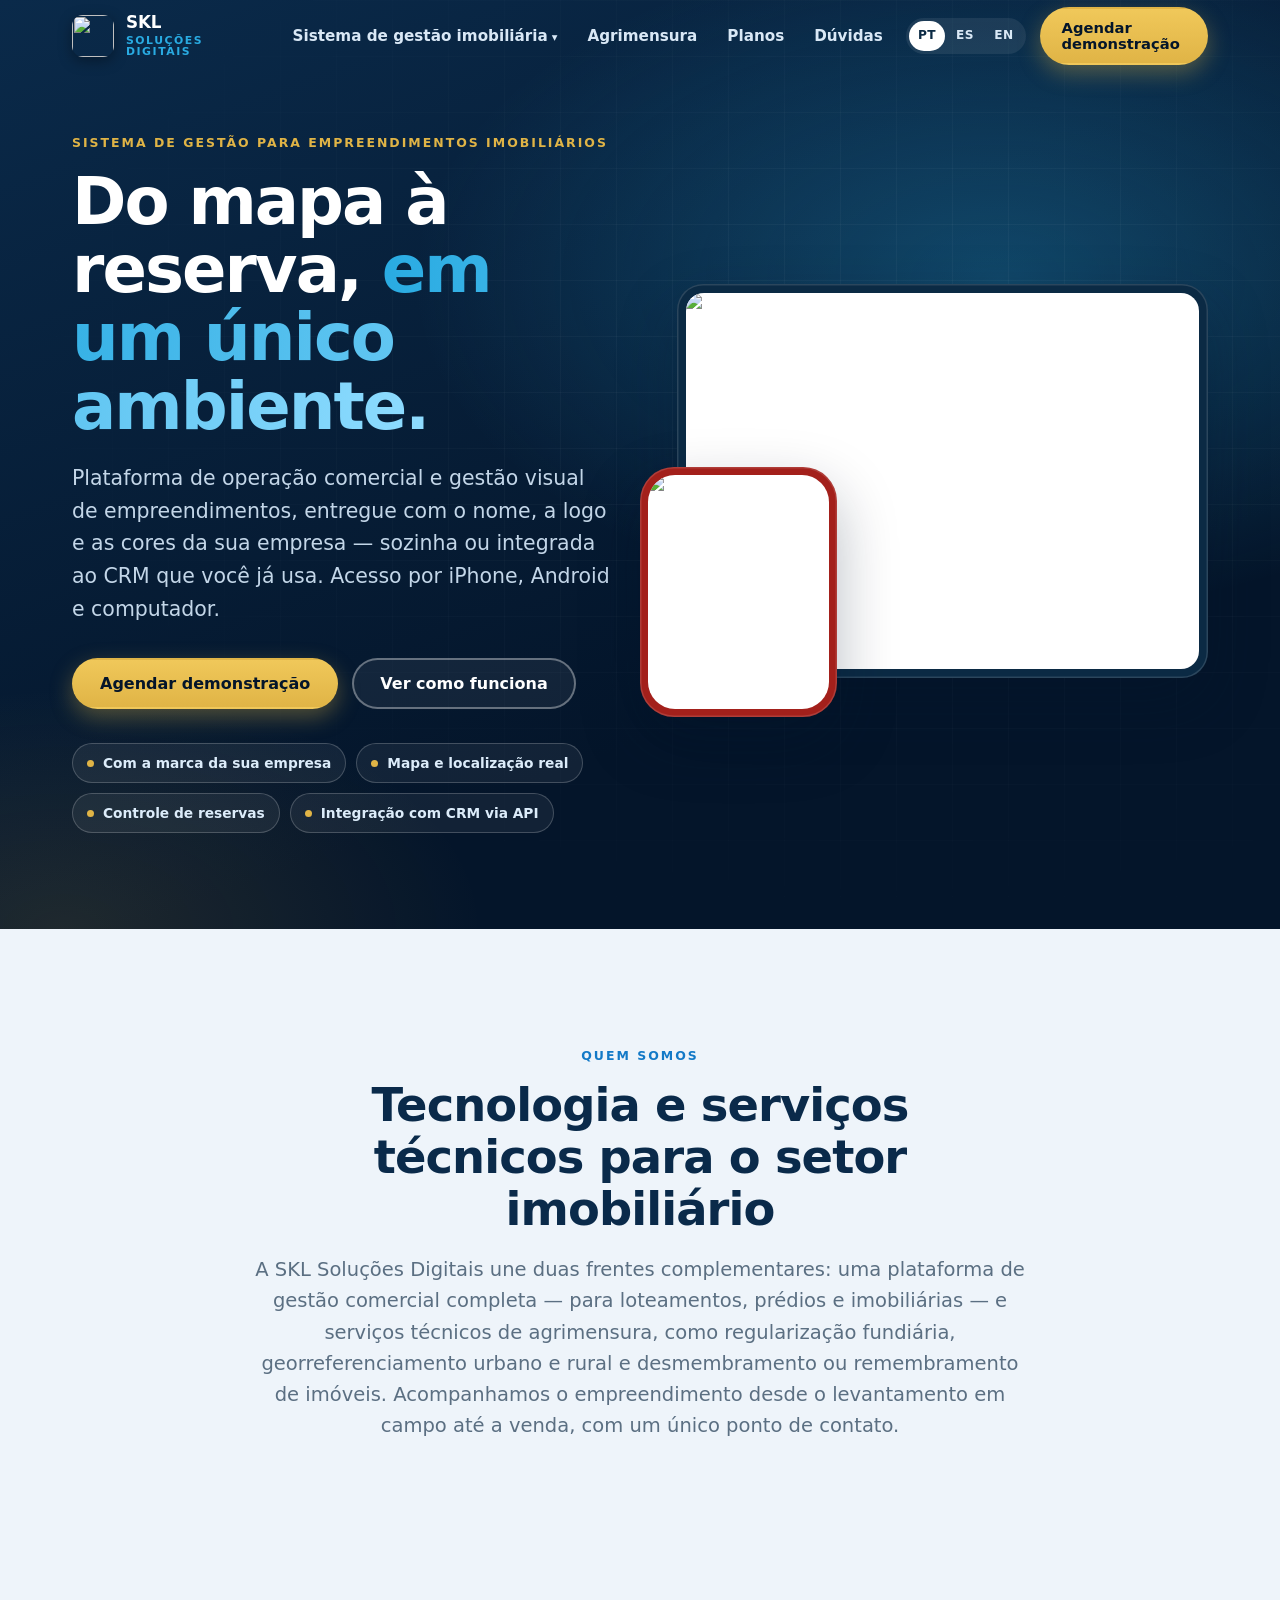
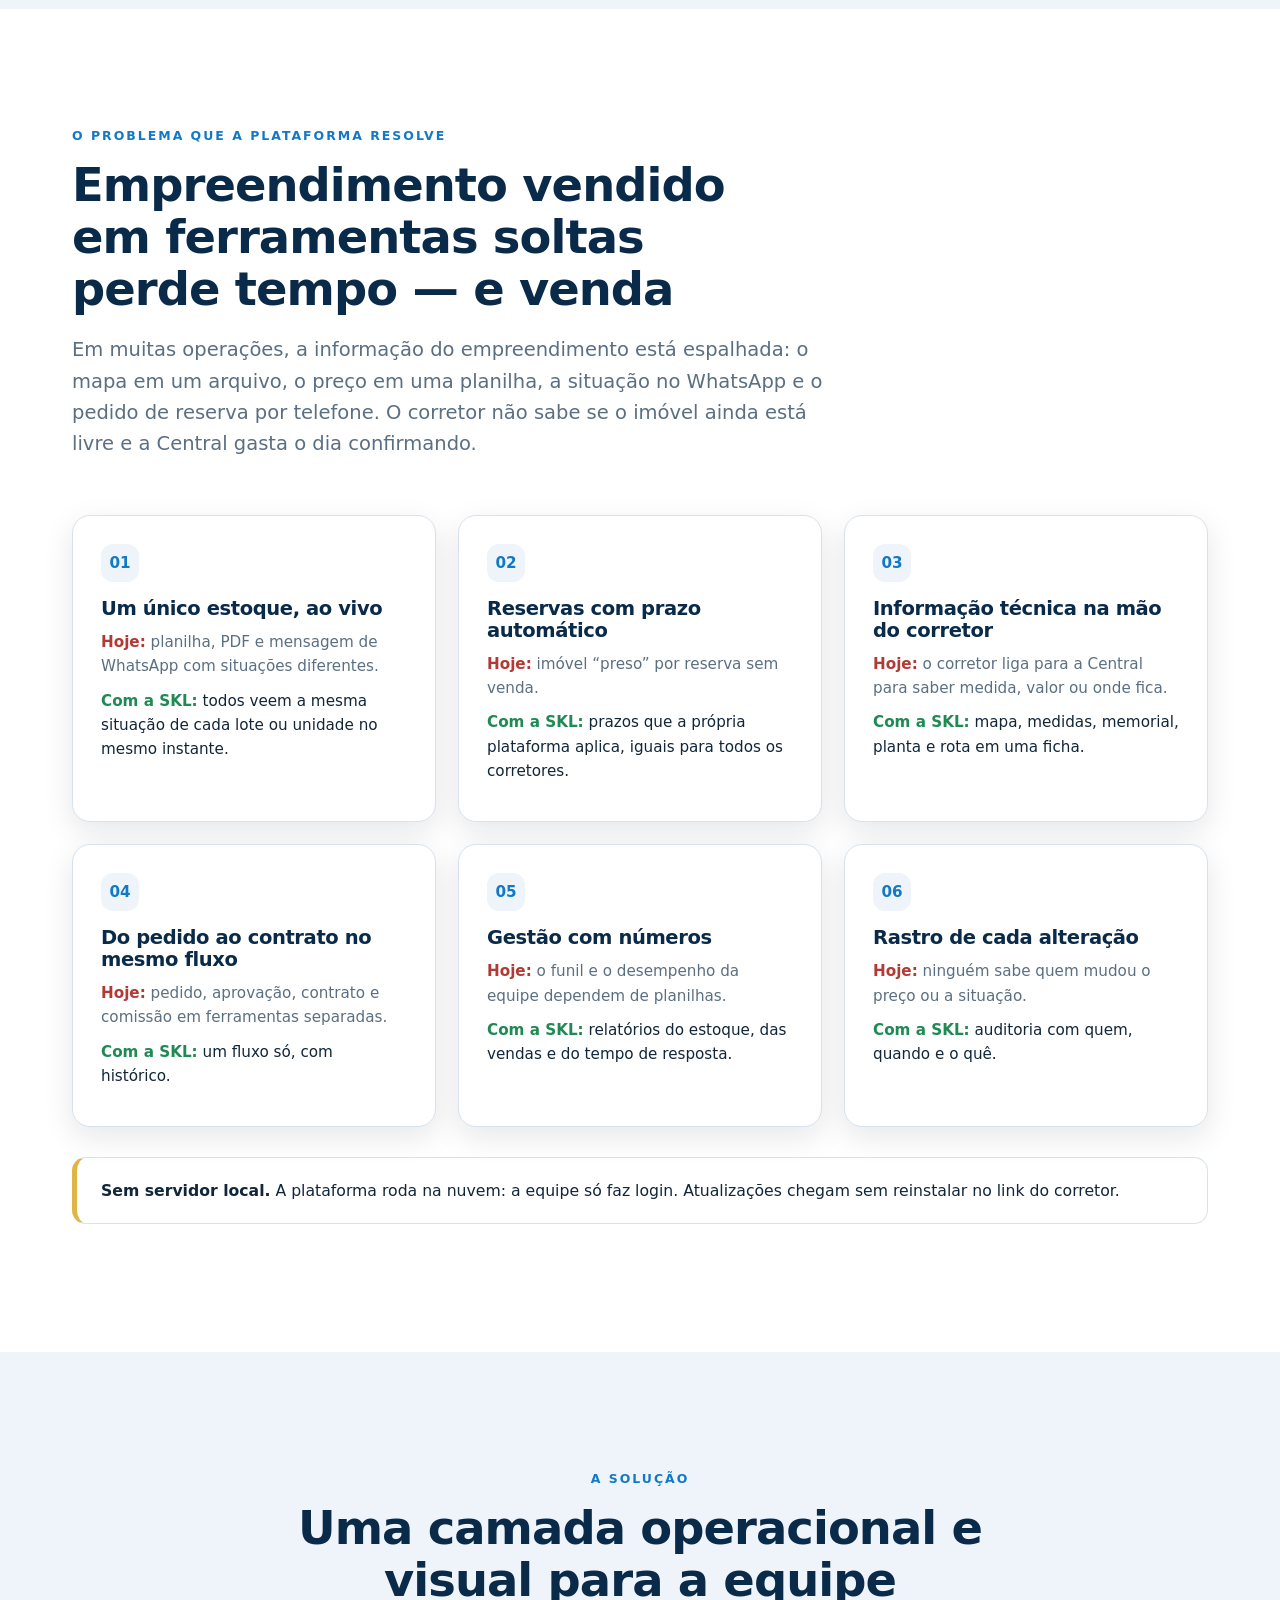
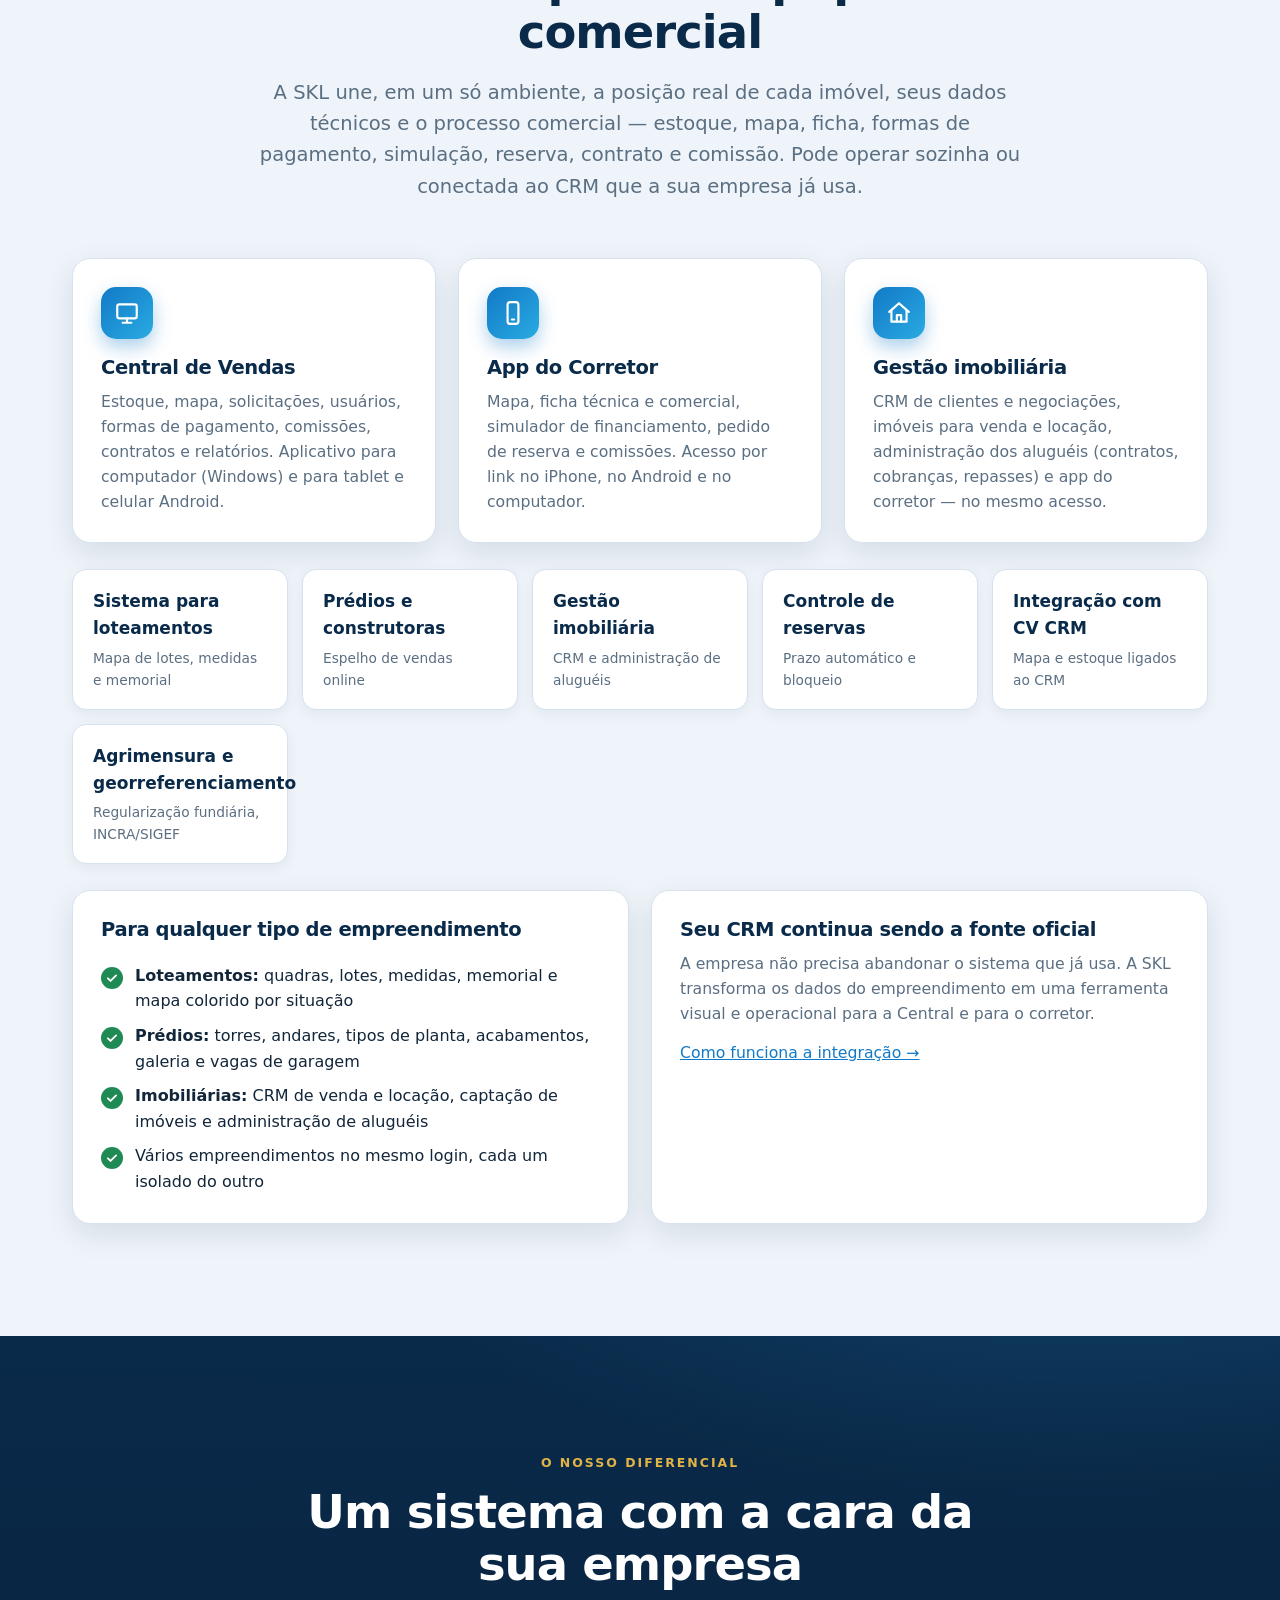
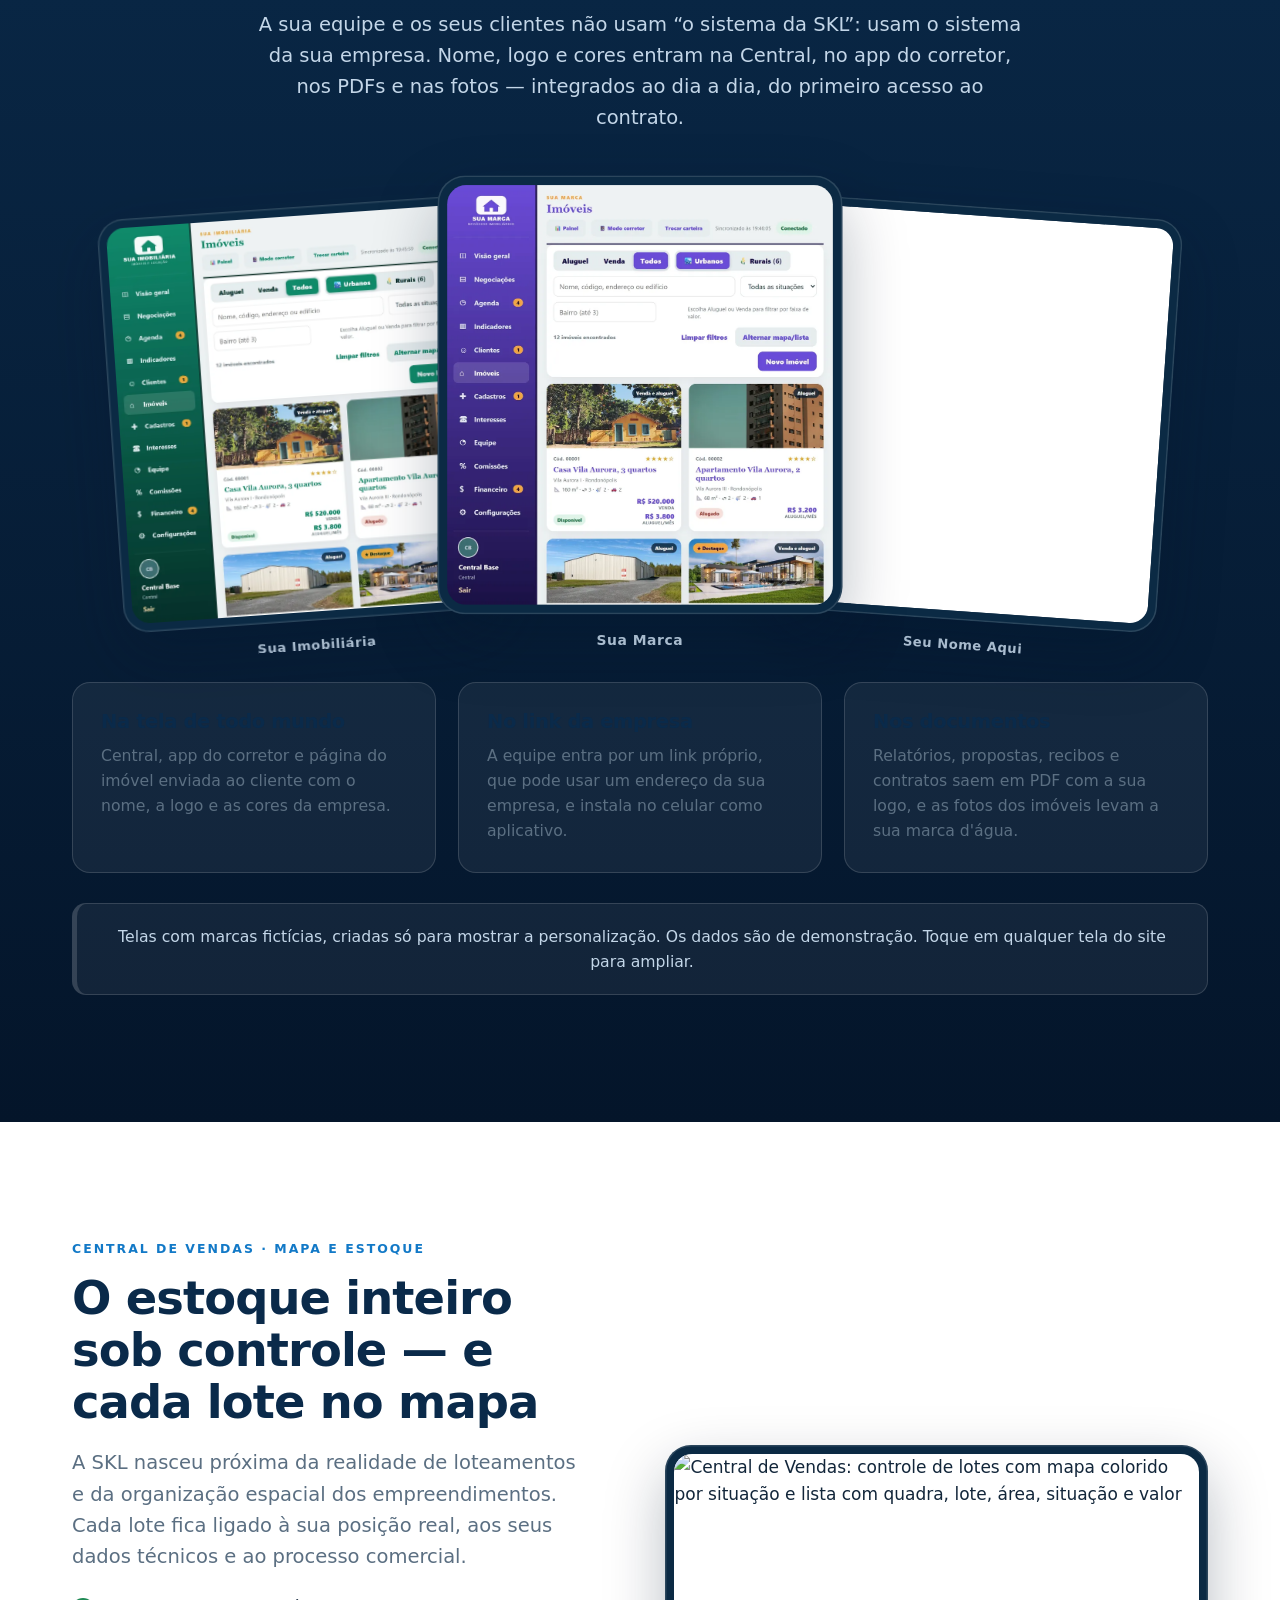
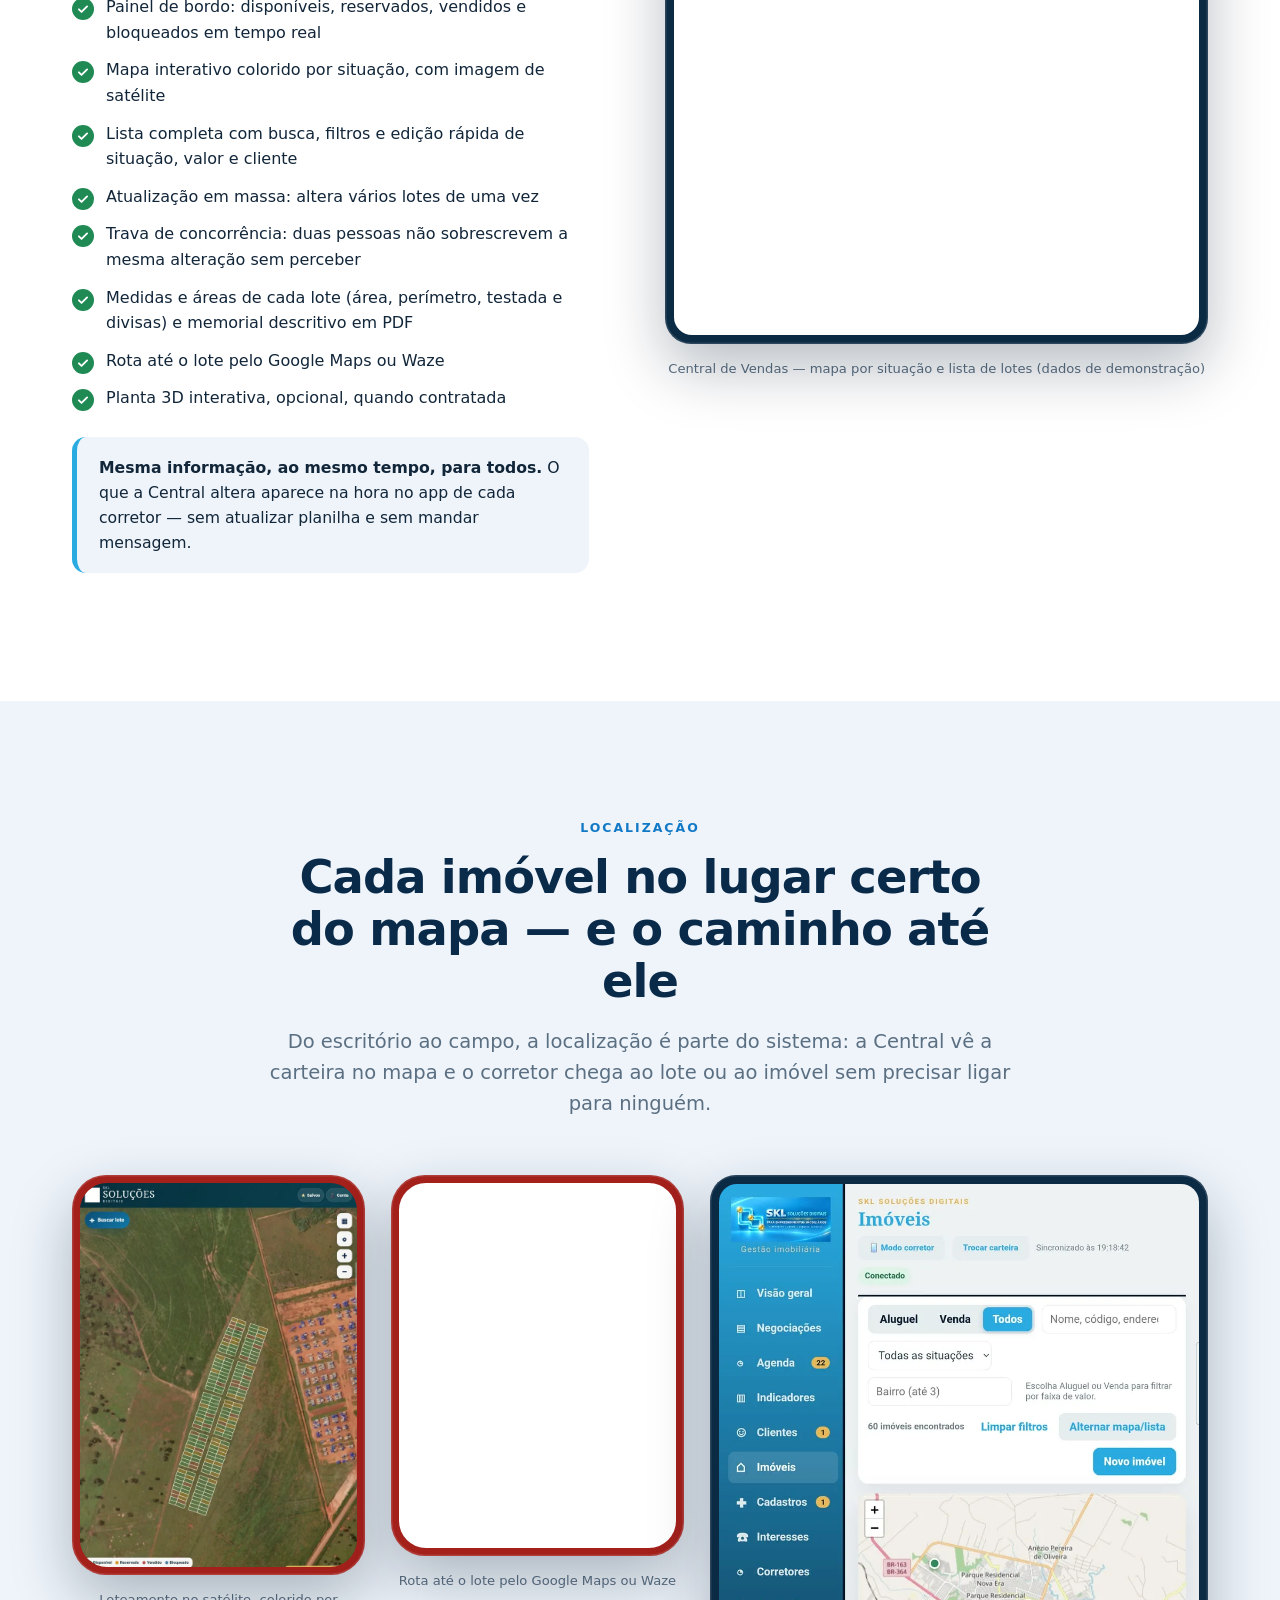
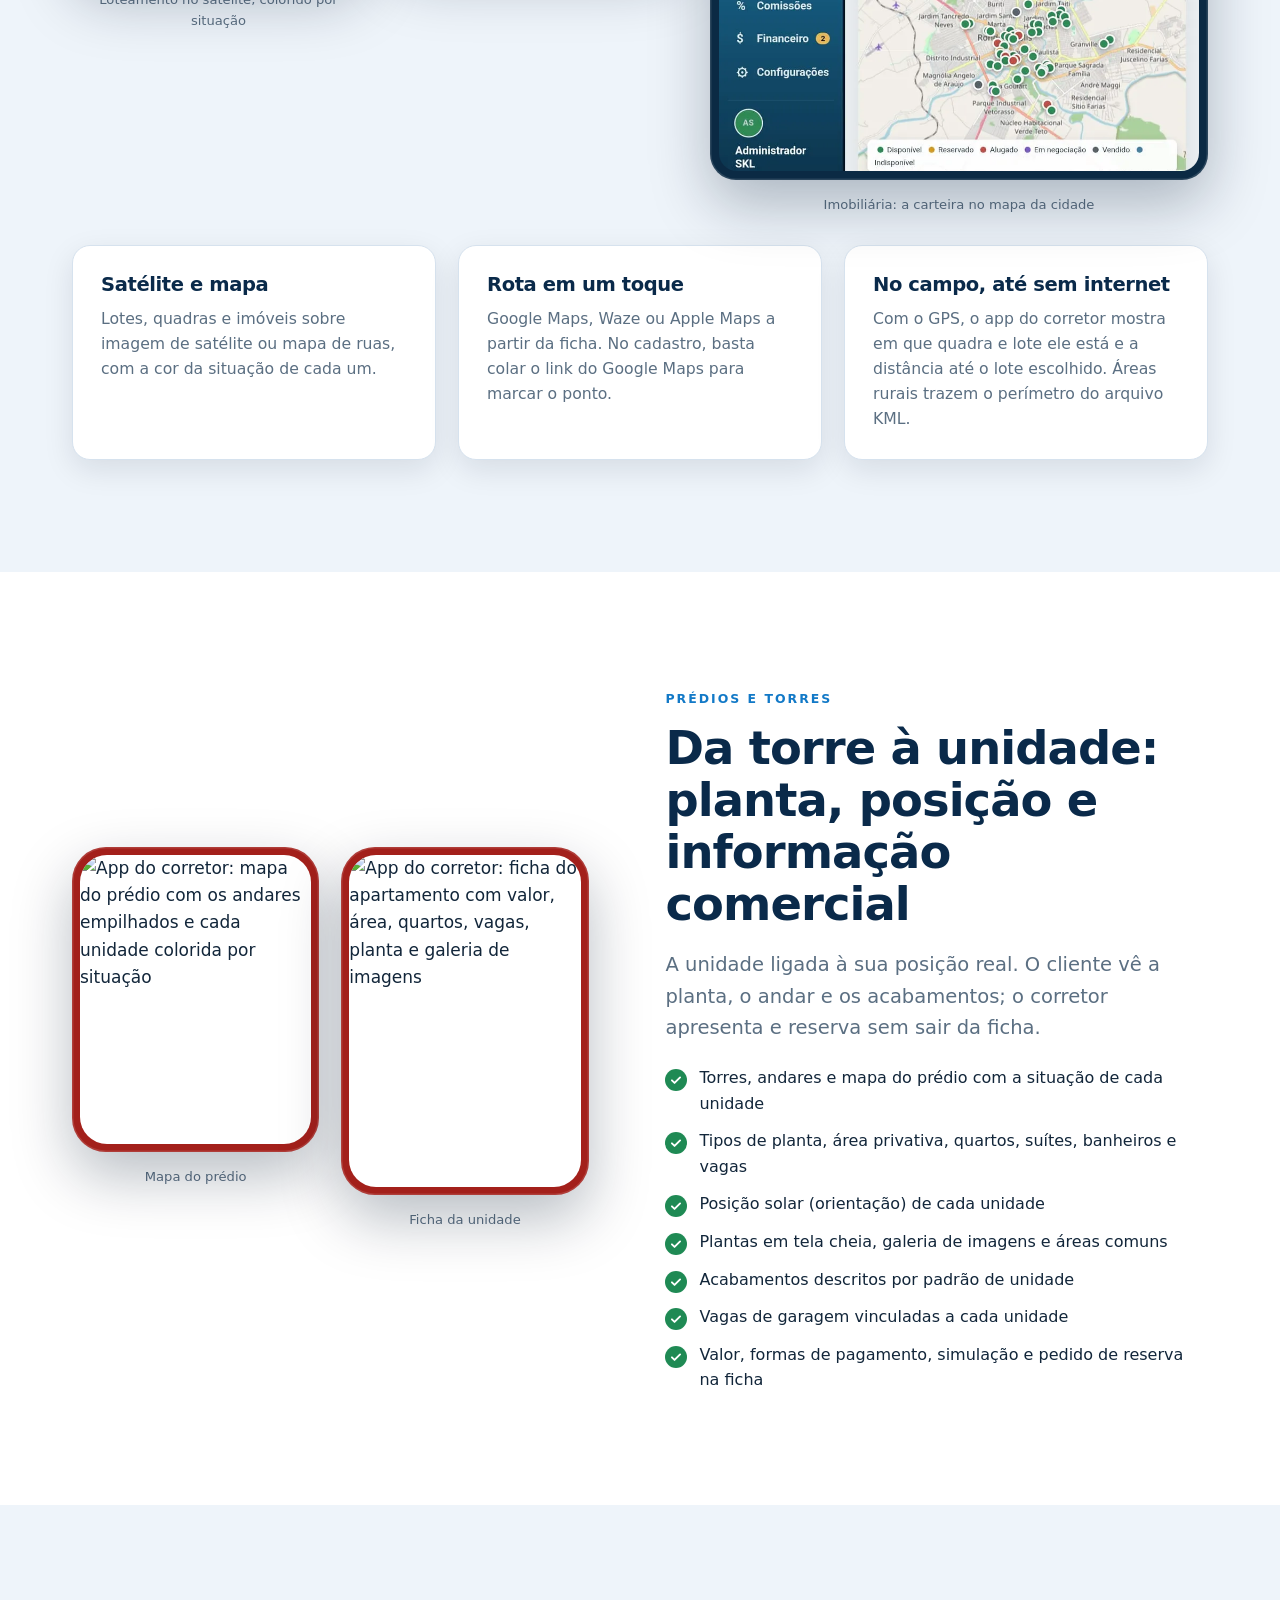
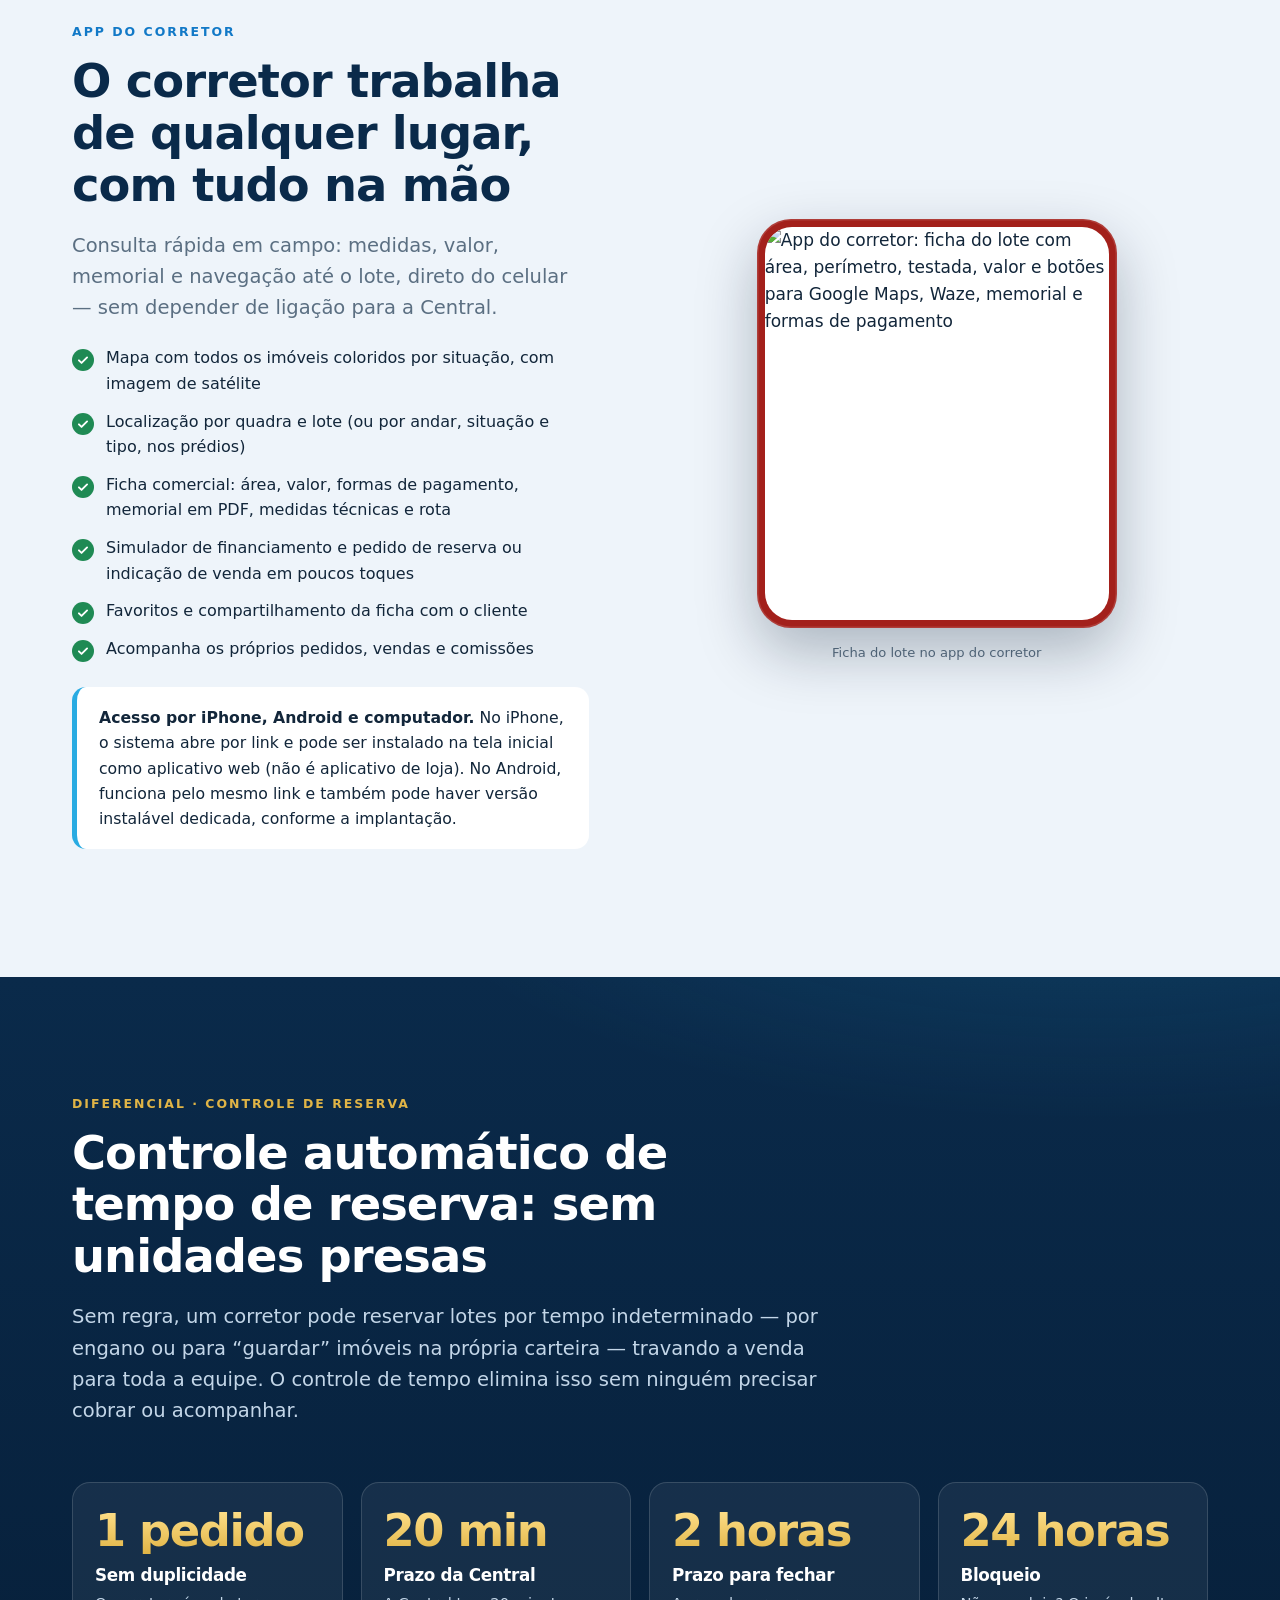
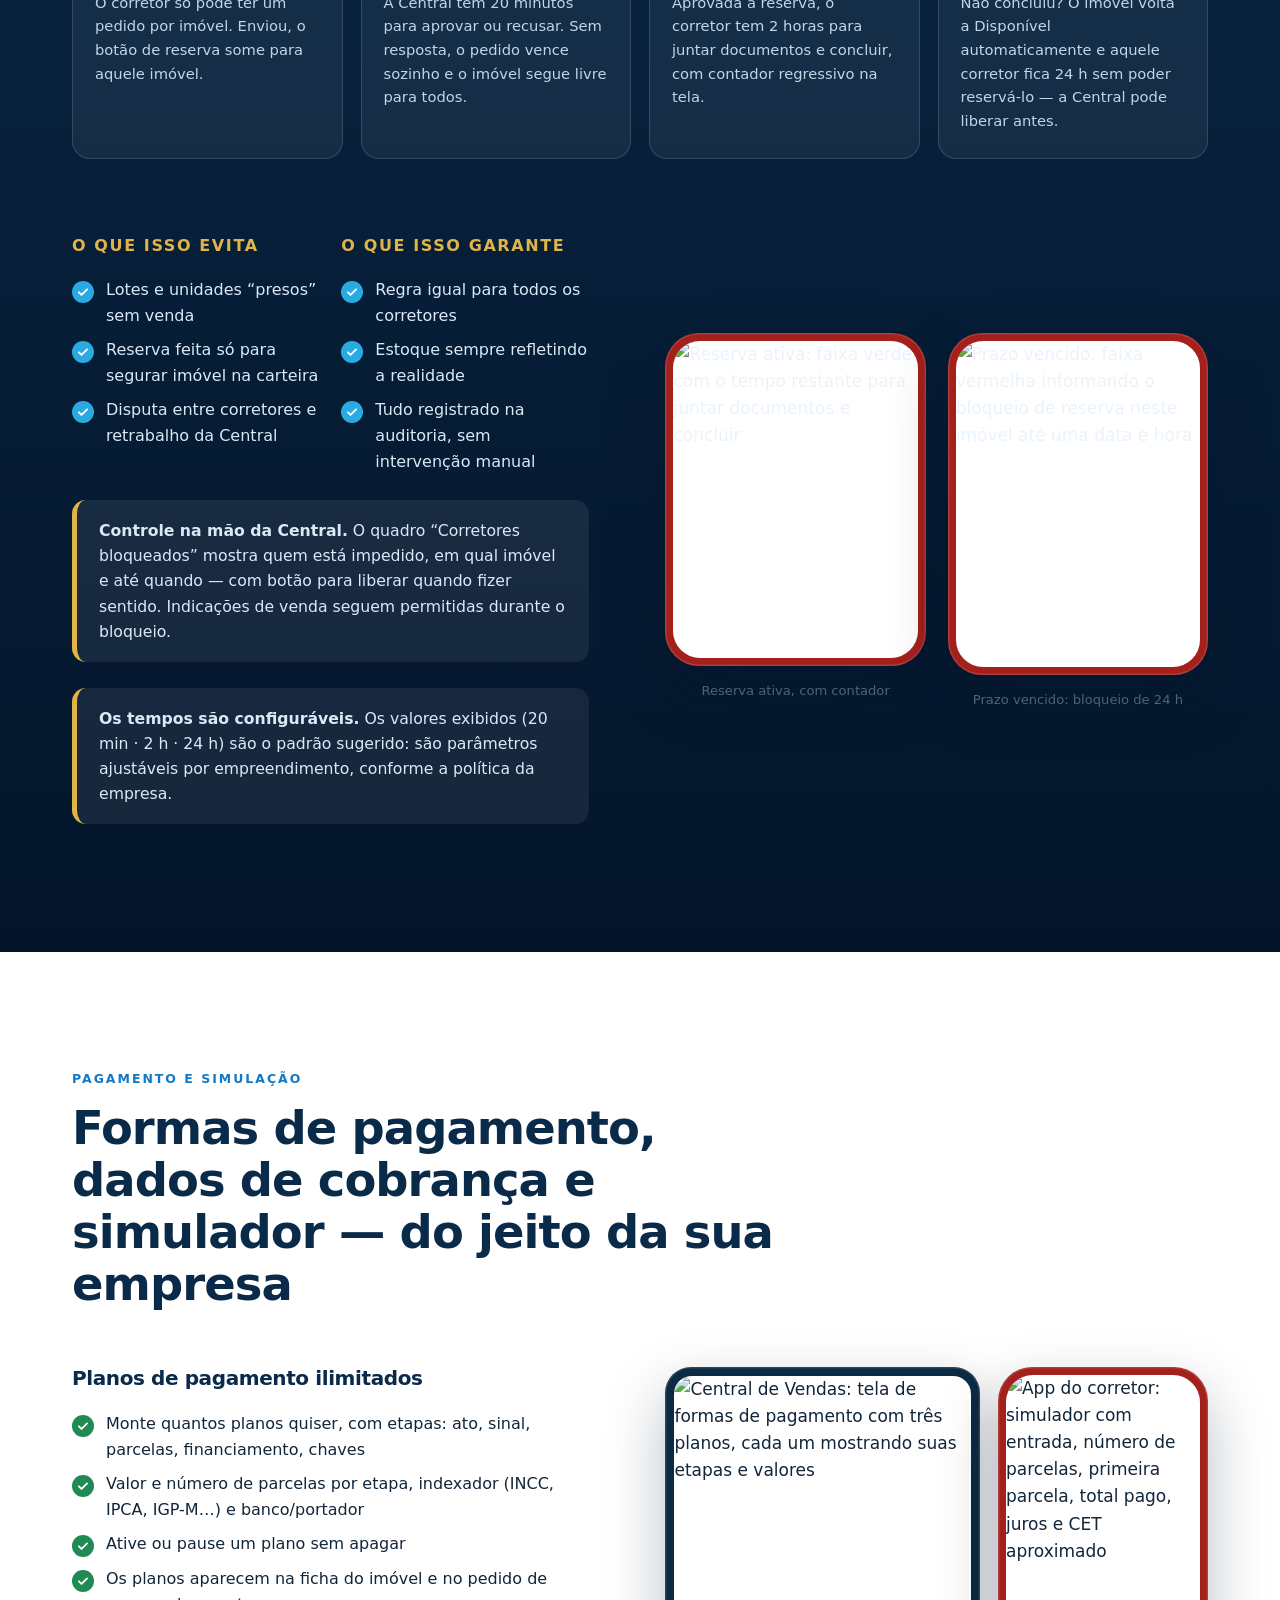
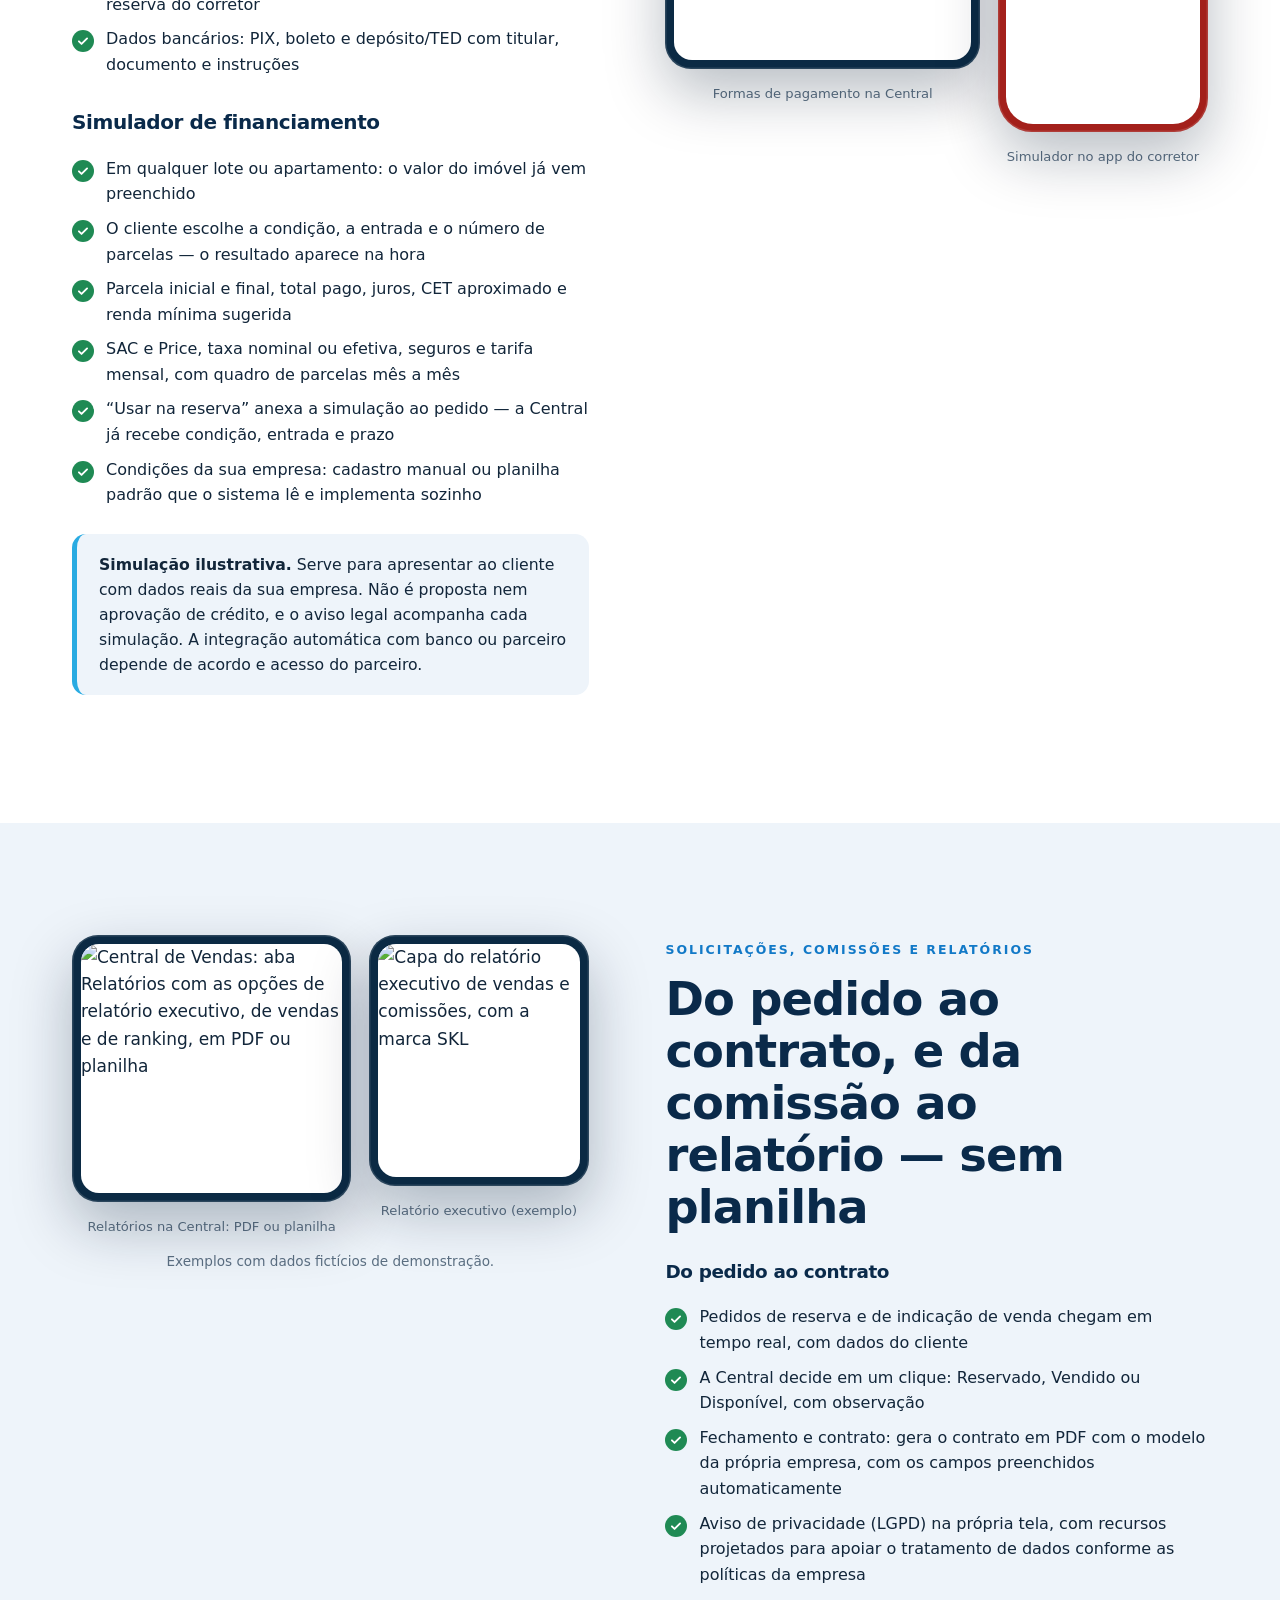
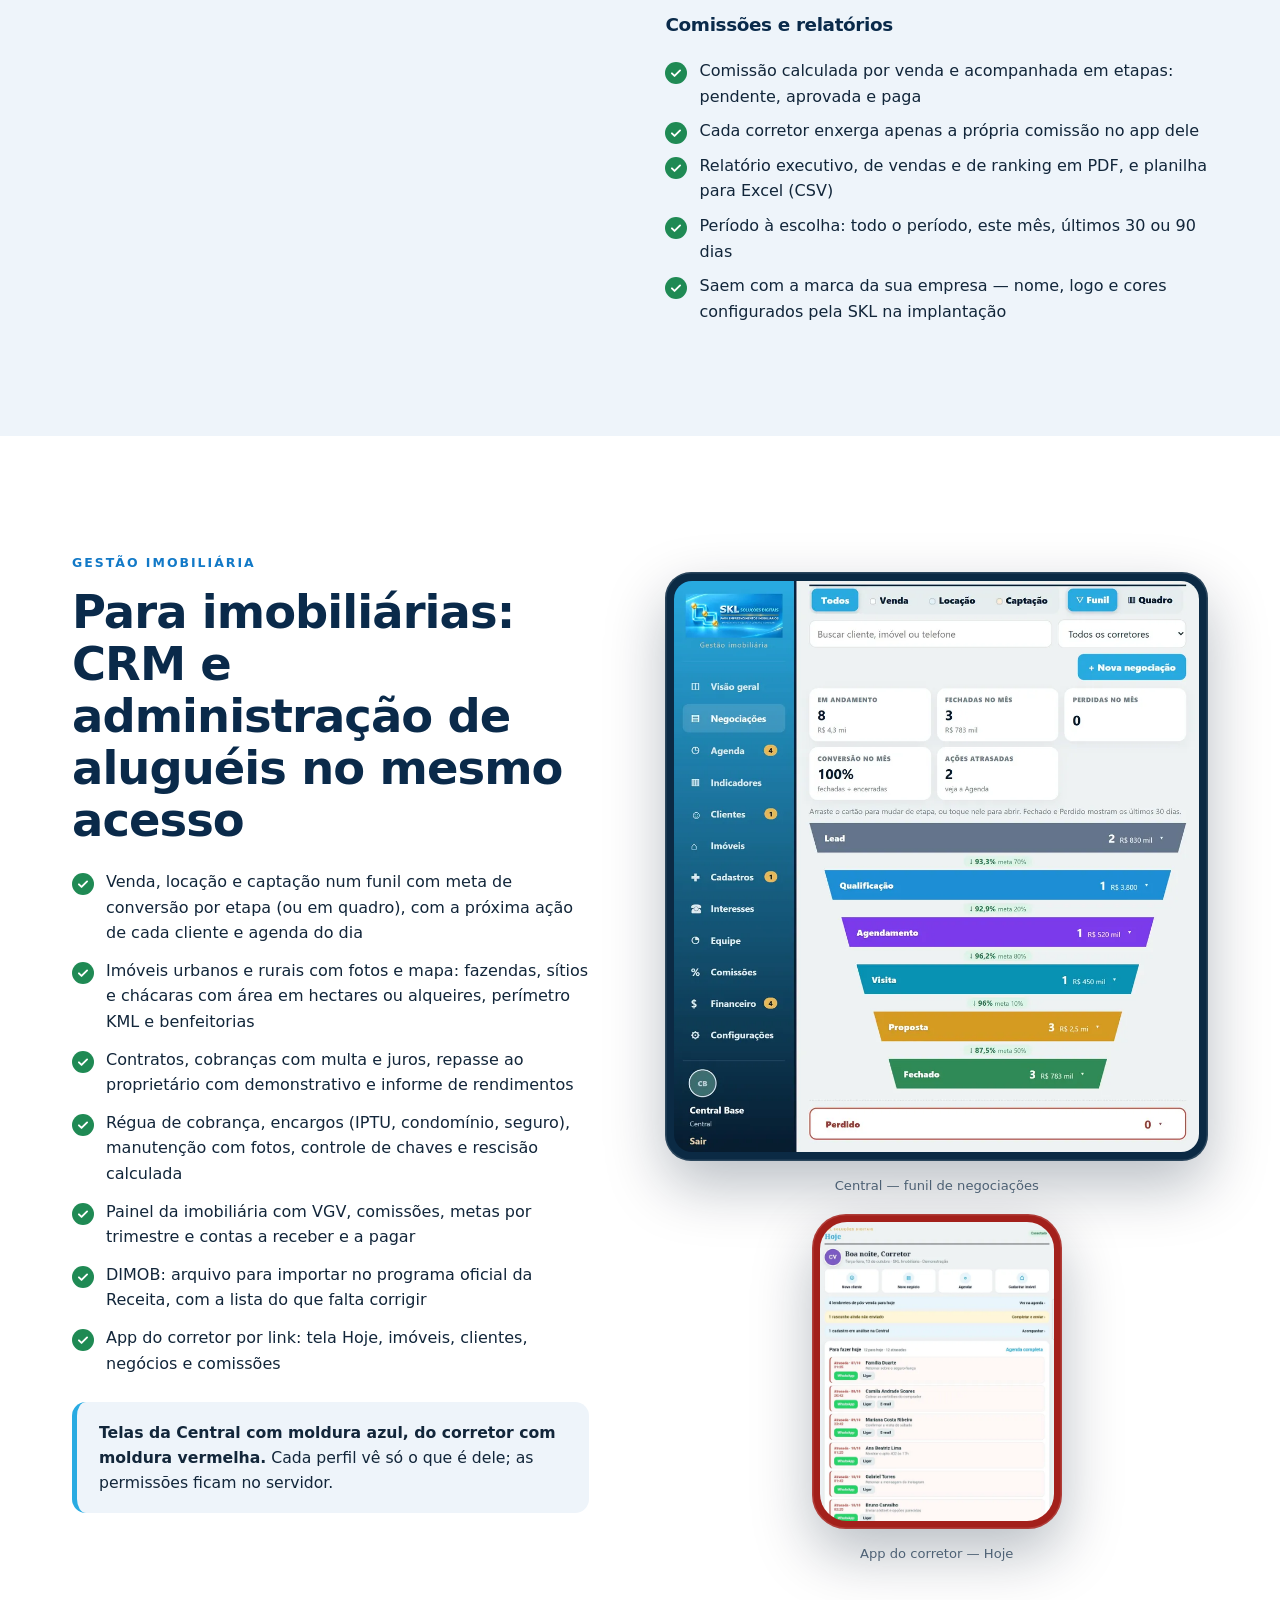
==== index.html @ e707799b "Versões em espanhol e inglês, seletor de idioma e seção 'se adapta às regras do seu país' Co-Authore" ====
<!doctype html>
<html lang="pt-BR">
<head>
<meta charset="utf-8">
<meta name="viewport" content="width=device-width, initial-scale=1">
<title>Sistema para loteamentos, prédios e imobiliárias — SKL Soluções Digitais</title>
<meta name="description" content="Sistema de gestão para loteamentos, prédios e imobiliárias: mapa real, estoque ao vivo, reservas com prazo automático, CRM imobiliário e gestão de aluguéis.">
<meta name="theme-color" content="#04152a">
<link rel="canonical" href="https://sklgeosolucoes.com.br/">
<link rel="alternate" hreflang="pt-BR" href="https://sklgeosolucoes.com.br/">
<link rel="alternate" hreflang="es" href="https://sklgeosolucoes.com.br/es/">
<link rel="alternate" hreflang="en" href="https://sklgeosolucoes.com.br/en/">
<link rel="alternate" hreflang="x-default" href="https://sklgeosolucoes.com.br/">
<link rel="icon" type="image/png" sizes="32x32" href="assets/favicon-32.png">
<link rel="apple-touch-icon" href="assets/apple-touch-icon.png">
<meta property="og:type" content="website">
<meta property="og:locale" content="pt_BR">
<meta property="og:site_name" content="SKL Soluções Digitais">
<meta property="og:title" content="Sistema para loteamentos, prédios e imobiliárias — SKL Soluções Digitais">
<meta property="og:description" content="Do mapa à reserva, em um único ambiente: mapa real, estoque ao vivo, reservas com prazo automático e integração com CRM via API.">
<meta property="og:url" content="https://sklgeosolucoes.com.br/">
<meta property="og:image" content="https://sklgeosolucoes.com.br/assets/og-image.jpg">
<meta name="twitter:card" content="summary_large_image">
<script>document.documentElement.className += ' js';</script>
<link rel="stylesheet" href="style.css">
<script type="application/ld+json">
{
  "@context": "https://schema.org",
  "@type": "ProfessionalService",
  "name": "SKL Soluções Digitais",
  "description": "Plataforma de operação comercial e gestão visual de empreendimentos imobiliários.",
  "url": "https://sklgeosolucoes.com.br/",
  "email": "contato@sklgeosolucoes.com.br",
  "telephone": "+55 66 99612-1567",
  "areaServed": "BR",
  "image": "https://sklgeosolucoes.com.br/assets/og-image.jpg"
}
</script>
<!--FAQ-LD--><script type="application/ld+json">{"@context":"https://schema.org","@type":"FAQPage","mainEntity":[{"@type":"Question","name":"Preciso instalar algo ou ter um servidor?","acceptedAnswer":{"@type":"Answer","text":"Não há servidor local: a plataforma roda na nuvem e a equipe só faz login. A Central de Vendas tem aplicativo para computador (Windows) e para tablet e celular Android. O corretor usa por link, no iPhone, no Android e no computador; no iPhone pode ser instalado na tela inicial como aplicativo web (não é aplicativo de loja)."}},{"@type":"Question","name":"Preciso abandonar o CRM que já uso?","acceptedAnswer":{"@type":"Answer","text":"Não. Onde existe integração, o CRM continua sendo a fonte oficial de gestão, e a SKL entrega esses dados como uma ferramenta visual e operacional. Quem não usa CRM opera normalmente com a base própria da plataforma."}},{"@type":"Question","name":"Funciona para loteamento, prédio e aluguel?","acceptedAnswer":{"@type":"Answer","text":"Sim, para os três. Loteamentos com quadras, lotes, medidas e memorial; prédios com torres, andares, plantas e acabamentos; e a Gestão imobiliária (CRM de venda e locação e administração de aluguéis) para imobiliárias. Vários empreendimentos podem ficar no mesmo login, cada um isolado do outro."}},{"@type":"Question","name":"Como funciona o controle de reservas?","acceptedAnswer":{"@type":"Answer","text":"O corretor faz um pedido por imóvel; a Central tem 20 minutos para responder; aprovada, a reserva dura 2 horas para concluir a venda; se não concluir, o imóvel volta a Disponível e aquele corretor fica 24 horas sem reservá-lo. Esses tempos são o padrão sugerido e podem ser ajustados por empreendimento."}},{"@type":"Question","name":"Como ficam a segurança e a LGPD?","acceptedAnswer":{"@type":"Answer","text":"Cada pessoa tem login individual e permissões aplicadas no próprio banco de dados, e toda alteração fica na auditoria (quem, quando e o quê). Os recursos são projetados para apoiar o tratamento de dados conforme as políticas da empresa e a LGPD."}},{"@type":"Question","name":"Como é a contratação e a implantação?","acceptedAnswer":{"@type":"Answer","text":"Começa com uma conversa e uma demonstração ao vivo. Depois vem a proposta, a configuração do ambiente, a carga dos dados, o treinamento da Central e dos corretores e o acompanhamento nos primeiros dias em operação."}},{"@type":"Question","name":"Posso ver funcionando antes de decidir?","acceptedAnswer":{"@type":"Answer","text":"Sim. Agendamos uma demonstração ao vivo, com o aplicativo em funcionamento, e você recebe uma proposta sob medida para a sua operação."}}]}</script><!--/FAQ-LD-->
</head>
<body>
<a class="skip" href="#conteudo">Ir para o conteúdo</a>

<header class="site-header" id="topo">
  <div class="wrap nav">
    <a class="brand" href="#topo" aria-label="SKL Soluções Digitais — início">
      <img src="assets/logo.webp" width="42" height="42" alt="">
      <span>SKL<small>Soluções Digitais</small></span>
    </a>
    <button class="burger" type="button" aria-label="Abrir menu" aria-expanded="false" aria-controls="menu"><span></span></button>
    <nav class="menu" id="menu" aria-label="Principal">
      <!--SUBMENU--><div class="menu-grupo">
        <button class="menu-topo" type="button" aria-expanded="false" aria-haspopup="true">Sistema de gestão imobiliária<span aria-hidden="true">▾</span></button>
        <div class="submenu">
          <a href="sistema-de-alugueis-para-imobiliarias.html">Locação<small>Imobiliárias: CRM e administração de aluguéis</small></a>
          <a href="sistema-para-predios-e-construtoras.html">Venda<small>Prédios, unidades e construtoras</small></a>
          <a href="sistema-para-loteamentos.html">Loteamentos<small>Quadras, lotes, mapa e reservas</small></a>
        </div>
      </div><!--/SUBMENU-->
      <a href="regularizacao-fundiaria-e-georreferenciamento.html">Agrimensura</a>
      <a href="#planos">Planos</a>
      <a href="#faq">Dúvidas</a>
      <div class="idiomas" aria-label="Idioma / Language"><span aria-current="true" title="Português">PT</span><a href="es/" hreflang="es" lang="es" title="Español">ES</a><a href="en/" hreflang="en" lang="en" title="English">EN</a></div>
      <a class="btn btn--primary btn--sm" href="#contato">Agendar demonstração</a>
    </nav>
  </div>
</header>

<main id="conteudo">

<!-- HERO -->
<section class="hero">
  <div class="wrap hero-grid">
    <div>
      <span class="eyebrow">Sistema de gestão para empreendimentos imobiliários</span>
      <h1>Do mapa à reserva, <em>em um único ambiente.</em></h1>
      <p class="sub">Plataforma de operação comercial e gestão visual de empreendimentos, entregue com o nome, a logo e as cores da sua empresa — sozinha ou integrada ao CRM que você já usa. Acesso por iPhone, Android e computador.</p>
      <div class="cta-row">
        <a class="btn btn--primary" href="https://wa.me/5566996121567?text=Ol%C3%A1%21%20Quero%20agendar%20uma%20demonstra%C3%A7%C3%A3o%20da%20plataforma%20SKL." target="_blank" rel="noopener">Agendar demonstração</a>
        <a class="btn btn--ghost" href="#solucao">Ver como funciona</a>
      </div>
      <div class="chips" aria-label="Destaques">
        <span class="chip">Com a marca da sua empresa</span>
        <span class="chip">Mapa e localização real</span>
        <span class="chip">Controle de reservas</span>
        <span class="chip">Integração com CRM via API</span>
      </div>
    </div>
    <div class="hero-visual">
      <figure class="tablet device" style="margin:0">
        <img src="assets/central-visao.webp" width="1100" height="807" fetchpriority="high" alt="Central de Vendas: painel com a quantidade de unidades disponíveis, reservadas, vendidas e bloqueadas">
      </figure>
      <figure class="phone device" style="margin:0">
        <img src="assets/app-reserva.webp" width="640" height="830" alt="App do corretor: ficha do lote com contador regressivo de 2 horas para concluir a reserva">
      </figure>
    </div>
  </div>
</section>

<!-- SOBRE -->
<section class="section section--soft" id="sobre">
  <div class="wrap">
    <div class="head head--center">
      <span class="eyebrow">Quem somos</span>
      <h2>Tecnologia e serviços técnicos para o setor imobiliário</h2>
      <p class="lead">A SKL Soluções Digitais une duas frentes complementares: uma plataforma de gestão comercial completa — para loteamentos, prédios e imobiliárias — e serviços técnicos de agrimensura, como regularização fundiária, georreferenciamento urbano e rural e desmembramento ou remembramento de imóveis. Acompanhamos o empreendimento desde o levantamento em campo até a venda, com um único ponto de contato.</p>
    </div>
  </div>
</section>

<!-- PROBLEMA -->
<section class="section" id="problema">
  <div class="wrap">
    <div class="head">
      <span class="eyebrow">O problema que a plataforma resolve</span>
      <h2>Empreendimento vendido em ferramentas soltas perde tempo — e venda</h2>
      <p class="lead">Em muitas operações, a informação do empreendimento está espalhada: o mapa em um arquivo, o preço em uma planilha, a situação no WhatsApp e o pedido de reserva por telefone. O corretor não sabe se o imóvel ainda está livre e a Central gasta o dia confirmando.</p>
    </div>
    <div class="grid grid--3 problem">
      <article class="card reveal"><span class="num">01</span><h3>Um único estoque, ao vivo</h3>
        <p class="hoje"><b>Hoje:</b> planilha, PDF e mensagem de WhatsApp com situações diferentes.</p>
        <p class="com"><b>Com a SKL:</b> todos veem a mesma situação de cada lote ou unidade no mesmo instante.</p></article>
      <article class="card reveal"><span class="num">02</span><h3>Reservas com prazo automático</h3>
        <p class="hoje"><b>Hoje:</b> imóvel “preso” por reserva sem venda.</p>
        <p class="com"><b>Com a SKL:</b> prazos que a própria plataforma aplica, iguais para todos os corretores.</p></article>
      <article class="card reveal"><span class="num">03</span><h3>Informação técnica na mão do corretor</h3>
        <p class="hoje"><b>Hoje:</b> o corretor liga para a Central para saber medida, valor ou onde fica.</p>
        <p class="com"><b>Com a SKL:</b> mapa, medidas, memorial, planta e rota em uma ficha.</p></article>
      <article class="card reveal"><span class="num">04</span><h3>Do pedido ao contrato no mesmo fluxo</h3>
        <p class="hoje"><b>Hoje:</b> pedido, aprovação, contrato e comissão em ferramentas separadas.</p>
        <p class="com"><b>Com a SKL:</b> um fluxo só, com histórico.</p></article>
      <article class="card reveal"><span class="num">05</span><h3>Gestão com números</h3>
        <p class="hoje"><b>Hoje:</b> o funil e o desempenho da equipe dependem de planilhas.</p>
        <p class="com"><b>Com a SKL:</b> relatórios do estoque, das vendas e do tempo de resposta.</p></article>
      <article class="card reveal"><span class="num">06</span><h3>Rastro de cada alteração</h3>
        <p class="hoje"><b>Hoje:</b> ninguém sabe quem mudou o preço ou a situação.</p>
        <p class="com"><b>Com a SKL:</b> auditoria com quem, quando e o quê.</p></article>
    </div>
    <p class="note"><b>Sem servidor local.</b> A plataforma roda na nuvem: a equipe só faz login. Atualizações chegam sem reinstalar no link do corretor.</p>
  </div>
</section>

<!-- SOLUÇÃO -->
<section class="section section--soft" id="solucao">
  <div class="wrap">
    <div class="head head--center">
      <span class="eyebrow">A solução</span>
      <h2>Uma camada operacional e visual para a equipe comercial</h2>
      <p class="lead">A SKL une, em um só ambiente, a posição real de cada imóvel, seus dados técnicos e o processo comercial — estoque, mapa, ficha, formas de pagamento, simulação, reserva, contrato e comissão. Pode operar sozinha ou conectada ao CRM que a sua empresa já usa.</p>
    </div>
    <div class="grid grid--3 product">
      <article class="card reveal">
        <div class="icon"><svg viewBox="0 0 24 24" aria-hidden="true"><rect x="3" y="4" width="18" height="13" rx="2"/><path d="M8 21h8M12 17v4"/></svg></div>
        <h3>Central de Vendas</h3>
        <p>Estoque, mapa, solicitações, usuários, formas de pagamento, comissões, contratos e relatórios. Aplicativo para computador (Windows) e para tablet e celular Android.</p>
      </article>
      <article class="card reveal">
        <div class="icon"><svg viewBox="0 0 24 24" aria-hidden="true"><rect x="7" y="2" width="10" height="20" rx="2.5"/><path d="M11 18h2"/></svg></div>
        <h3>App do Corretor</h3>
        <p>Mapa, ficha técnica e comercial, simulador de financiamento, pedido de reserva e comissões. Acesso por link no iPhone, no Android e no computador.</p>
      </article>
      <article class="card reveal">
        <div class="icon"><svg viewBox="0 0 24 24" aria-hidden="true"><path d="M3 11l9-8 9 8"/><path d="M5 10v10h14V10"/><path d="M10 20v-6h4v6"/></svg></div>
        <h3>Gestão imobiliária</h3>
        <p>CRM de clientes e negociações, imóveis para venda e locação, administração dos aluguéis (contratos, cobranças, repasses) e app do corretor — no mesmo acesso.</p>
      </article>
    </div>
    <nav class="link-cards" aria-label="Soluções por assunto">
      <a href="sistema-para-loteamentos.html">Sistema para loteamentos<small>Mapa de lotes, medidas e memorial</small></a>
      <a href="sistema-para-predios-e-construtoras.html">Prédios e construtoras<small>Espelho de vendas online</small></a>
      <a href="sistema-de-alugueis-para-imobiliarias.html">Gestão imobiliária<small>CRM e administração de aluguéis</small></a>
      <a href="controle-de-reservas-de-lotes-e-unidades.html">Controle de reservas<small>Prazo automático e bloqueio</small></a>
      <a href="integracao-cv-crm.html">Integração com CV CRM<small>Mapa e estoque ligados ao CRM</small></a>
      <a href="regularizacao-fundiaria-e-georreferenciamento.html">Agrimensura e georreferenciamento<small>Regularização fundiária, INCRA/SIGEF</small></a>
    </nav>
    <div class="grid grid--2" style="margin-top:26px">
      <div class="card reveal">
        <h3>Para qualquer tipo de empreendimento</h3>
        <ul class="checks checks--tight">
          <li><b>Loteamentos:</b> quadras, lotes, medidas, memorial e mapa colorido por situação</li>
          <li><b>Prédios:</b> torres, andares, tipos de planta, acabamentos, galeria e vagas de garagem</li>
          <li><b>Imobiliárias:</b> CRM de venda e locação, captação de imóveis e administração de aluguéis</li>
          <li>Vários empreendimentos no mesmo login, cada um isolado do outro</li>
        </ul>
      </div>
      <div class="card reveal">
        <h3>Seu CRM continua sendo a fonte oficial</h3>
        <p>A empresa não precisa abandonar o sistema que já usa. A SKL transforma os dados do empreendimento em uma ferramenta visual e operacional para a Central e para o corretor.</p>
        <p style="margin-top:14px"><a href="#integracao">Como funciona a integração →</a></p>
      </div>
    </div>
  </div>
</section>

<!-- COM A CARA DA SUA EMPRESA -->
<section class="section section--dark" id="marca">
  <div class="wrap">
    <div class="head head--center">
      <span class="eyebrow">O nosso diferencial</span>
      <h2>Um sistema com a cara da sua empresa</h2>
      <p class="lead">A sua equipe e os seus clientes não usam “o sistema da SKL”: usam o sistema da sua empresa. Nome, logo e cores entram na Central, no app do corretor, nos PDFs e nas fotos — integrados ao dia a dia, do primeiro acesso ao contrato.</p>
    </div>
    <div class="marcas reveal">
      <figure class="shot shot--tablet"><div class="device"><img src="assets/marca-verde.webp" width="1000" height="1089" loading="lazy" decoding="async" alt="Exemplo fictício: tela de imóveis com a marca Sua Imobiliária, em verde"></div><figcaption>Sua Imobiliária</figcaption></figure>
      <figure class="shot shot--tablet"><div class="device"><img src="assets/marca-roxo.webp" width="1000" height="1089" loading="lazy" decoding="async" alt="Exemplo fictício: a mesma tela com a marca Sua Marca, em roxo"></div><figcaption>Sua Marca</figcaption></figure>
      <figure class="shot shot--tablet"><div class="device"><img src="assets/marca-terra.webp" width="1000" height="1089" loading="lazy" decoding="async" alt="Exemplo fictício: a mesma tela com a marca Seu Nome Aqui, em terracota"></div><figcaption>Seu Nome Aqui</figcaption></figure>
    </div>
    <div class="grid grid--3 marca-itens">
      <article class="card reveal"><h3>Na tela de todo mundo</h3><p>Central, app do corretor e página do imóvel enviada ao cliente com o nome, a logo e as cores da empresa.</p></article>
      <article class="card reveal"><h3>No link da empresa</h3><p>A equipe entra por um link próprio, que pode usar um endereço da sua empresa, e instala no celular como aplicativo.</p></article>
      <article class="card reveal"><h3>Nos documentos</h3><p>Relatórios, propostas, recibos e contratos saem em PDF com a sua logo, e as fotos dos imóveis levam a sua marca d'água.</p></article>
    </div>
    <p class="note" style="text-align:center">Telas com marcas fictícias, criadas só para mostrar a personalização. Os dados são de demonstração. Toque em qualquer tela do site para ampliar.</p>
  </div>
</section>

<!-- MAPA E ESTOQUE -->
<section class="section" id="estoque">
  <div class="wrap split">
    <div>
      <span class="eyebrow">Central de Vendas · mapa e estoque</span>
      <h2>O estoque inteiro sob controle — e cada lote no mapa</h2>
      <p class="lead">A SKL nasceu próxima da realidade de loteamentos e da organização espacial dos empreendimentos. Cada lote fica ligado à sua posição real, aos seus dados técnicos e ao processo comercial.</p>
      <ul class="checks">
        <li>Painel de bordo: disponíveis, reservados, vendidos e bloqueados em tempo real</li>
        <li>Mapa interativo colorido por situação, com imagem de satélite</li>
        <li>Lista completa com busca, filtros e edição rápida de situação, valor e cliente</li>
        <li>Atualização em massa: altera vários lotes de uma vez</li>
        <li>Trava de concorrência: duas pessoas não sobrescrevem a mesma alteração sem perceber</li>
        <li>Medidas e áreas de cada lote (área, perímetro, testada e divisas) e memorial descritivo em PDF</li>
        <li>Rota até o lote pelo Google Maps ou Waze</li>
        <li>Planta 3D interativa, opcional, quando contratada</li>
      </ul>
      <p class="callout"><b>Mesma informação, ao mesmo tempo, para todos.</b> O que a Central altera aparece na hora no app de cada corretor — sem atualizar planilha e sem mandar mensagem.</p>
    </div>
    <div class="split-media reveal">
      <figure class="shot shot--tablet">
        <div class="device"><img src="assets/central-lotes.webp" width="1000" height="917" loading="lazy" decoding="async" alt="Central de Vendas: controle de lotes com mapa colorido por situação e lista com quadra, lote, área, situação e valor"></div>
        <figcaption>Central de Vendas — mapa por situação e lista de lotes (dados de demonstração)</figcaption>
      </figure>
    </div>
  </div>
</section>

<!-- LOCALIZAÇÃO -->
<section class="section section--soft" id="localizacao">
  <div class="wrap">
    <div class="head head--center">
      <span class="eyebrow">Localização</span>
      <h2>Cada imóvel no lugar certo do mapa — e o caminho até ele</h2>
      <p class="lead">Do escritório ao campo, a localização é parte do sistema: a Central vê a carteira no mapa e o corretor chega ao lote ou ao imóvel sem precisar ligar para ninguém.</p>
    </div>
    <div class="loc-grid">
      <figure class="shot shot--phone reveal"><div class="phone device"><img src="assets/app-mapa-lotes.webp" width="720" height="996" loading="lazy" decoding="async" alt="App do corretor: imagem de satélite do loteamento com os lotes coloridos por situação"></div><figcaption>Loteamento no satélite, colorido por situação</figcaption></figure>
      <figure class="shot shot--phone reveal"><div class="phone device"><img src="assets/app-lote-rota.webp" width="640" height="842" loading="lazy" decoding="async" alt="App do corretor: ficha do lote com coordenada, botões do Google Maps e do Waze e memorial em PDF"></div><figcaption>Rota até o lote pelo Google Maps ou Waze</figcaption></figure>
      <figure class="shot shot--tablet reveal"><div class="device"><img src="assets/imob-mapa.webp" width="900" height="1100" loading="lazy" decoding="async" alt="Central da imobiliária: imóveis da carteira no mapa da cidade, com filtros por finalidade, bairro e situação"></div><figcaption>Imobiliária: a carteira no mapa da cidade</figcaption></figure>
    </div>
    <div class="grid grid--3" style="margin-top:30px">
      <article class="card reveal"><h3>Satélite e mapa</h3><p>Lotes, quadras e imóveis sobre imagem de satélite ou mapa de ruas, com a cor da situação de cada um.</p></article>
      <article class="card reveal"><h3>Rota em um toque</h3><p>Google Maps, Waze ou Apple Maps a partir da ficha. No cadastro, basta colar o link do Google Maps para marcar o ponto.</p></article>
      <article class="card reveal"><h3>No campo, até sem internet</h3><p>Com o GPS, o app do corretor mostra em que quadra e lote ele está e a distância até o lote escolhido. Áreas rurais trazem o perímetro do arquivo KML.</p></article>
    </div>
  </div>
</section>

<!-- PRÉDIOS -->
<section class="section" id="predios">
  <div class="wrap split split--rev">
    <div>
      <span class="eyebrow">Prédios e torres</span>
      <h2>Da torre à unidade: planta, posição e informação comercial</h2>
      <p class="lead">A unidade ligada à sua posição real. O cliente vê a planta, o andar e os acabamentos; o corretor apresenta e reserva sem sair da ficha.</p>
      <ul class="checks">
        <li>Torres, andares e mapa do prédio com a situação de cada unidade</li>
        <li>Tipos de planta, área privativa, quartos, suítes, banheiros e vagas</li>
        <li>Posição solar (orientação) de cada unidade</li>
        <li>Plantas em tela cheia, galeria de imagens e áreas comuns</li>
        <li>Acabamentos descritos por padrão de unidade</li>
        <li>Vagas de garagem vinculadas a cada unidade</li>
        <li>Valor, formas de pagamento, simulação e pedido de reserva na ficha</li>
      </ul>
    </div>
    <div class="split-media reveal">
      <div class="shots">
        <figure class="shot shot--phone"><div class="phone device"><img src="assets/app-predio.webp" width="720" height="900" loading="lazy" decoding="async" alt="App do corretor: mapa do prédio com os andares empilhados e cada unidade colorida por situação"></div><figcaption>Mapa do prédio</figcaption></figure>
        <figure class="shot shot--phone"><div class="phone device"><img src="assets/app-unidade.webp" width="720" height="1034" loading="lazy" decoding="async" alt="App do corretor: ficha do apartamento com valor, área, quartos, vagas, planta e galeria de imagens"></div><figcaption>Ficha da unidade</figcaption></figure>
      </div>
    </div>
  </div>
</section>

<!-- APP DO CORRETOR -->
<section class="section section--soft" id="corretor">
  <div class="wrap split">
    <div>
      <span class="eyebrow">App do Corretor</span>
      <h2>O corretor trabalha de qualquer lugar, com tudo na mão</h2>
      <p class="lead">Consulta rápida em campo: medidas, valor, memorial e navegação até o lote, direto do celular — sem depender de ligação para a Central.</p>
      <ul class="checks">
        <li>Mapa com todos os imóveis coloridos por situação, com imagem de satélite</li>
        <li>Localização por quadra e lote (ou por andar, situação e tipo, nos prédios)</li>
        <li>Ficha comercial: área, valor, formas de pagamento, memorial em PDF, medidas técnicas e rota</li>
        <li>Simulador de financiamento e pedido de reserva ou indicação de venda em poucos toques</li>
        <li>Favoritos e compartilhamento da ficha com o cliente</li>
        <li>Acompanha os próprios pedidos, vendas e comissões</li>
      </ul>
      <p class="callout"><b>Acesso por iPhone, Android e computador.</b> No iPhone, o sistema abre por link e pode ser instalado na tela inicial como aplicativo web (não é aplicativo de loja). No Android, funciona pelo mesmo link e também pode haver versão instalável dedicada, conforme a implantação.</p>
    </div>
    <div class="split-media reveal">
      <figure class="shot shot--phone" style="margin-inline:auto;max-width:360px">
        <div class="phone device"><img src="assets/app-ficha-lote.webp" width="640" height="732" loading="lazy" decoding="async" alt="App do corretor: ficha do lote com área, perímetro, testada, valor e botões para Google Maps, Waze, memorial e formas de pagamento"></div>
        <figcaption>Ficha do lote no app do corretor</figcaption>
      </figure>
    </div>
  </div>
</section>

<!-- RESERVAS -->
<section class="section section--dark" id="reservas">
  <div class="wrap">
    <div class="head">
      <span class="eyebrow">Diferencial · controle de reserva</span>
      <h2>Controle automático de tempo de reserva: sem unidades presas</h2>
      <p class="lead">Sem regra, um corretor pode reservar lotes por tempo indeterminado — por engano ou para “guardar” imóveis na própria carteira — travando a venda para toda a equipe. O controle de tempo elimina isso sem ninguém precisar cobrar ou acompanhar.</p>
    </div>
    <div class="steps4">
      <div class="step4 reveal"><span class="big">1 pedido</span><h3>Sem duplicidade</h3><p>O corretor só pode ter um pedido por imóvel. Enviou, o botão de reserva some para aquele imóvel.</p></div>
      <div class="step4 reveal"><span class="big">20 min</span><h3>Prazo da Central</h3><p>A Central tem 20 minutos para aprovar ou recusar. Sem resposta, o pedido vence sozinho e o imóvel segue livre para todos.</p></div>
      <div class="step4 reveal"><span class="big">2 horas</span><h3>Prazo para fechar</h3><p>Aprovada a reserva, o corretor tem 2 horas para juntar documentos e concluir, com contador regressivo na tela.</p></div>
      <div class="step4 reveal"><span class="big">24 horas</span><h3>Bloqueio</h3><p>Não concluiu? O imóvel volta a Disponível automaticamente e aquele corretor fica 24 h sem poder reservá-lo — a Central pode liberar antes.</p></div>
    </div>
    <div class="split">
      <div>
        <div class="rules">
          <div>
            <h3>O que isso evita</h3>
            <ul class="checks checks--tight">
              <li>Lotes e unidades “presos” sem venda</li>
              <li>Reserva feita só para segurar imóvel na carteira</li>
              <li>Disputa entre corretores e retrabalho da Central</li>
            </ul>
          </div>
          <div>
            <h3>O que isso garante</h3>
            <ul class="checks checks--tight">
              <li>Regra igual para todos os corretores</li>
              <li>Estoque sempre refletindo a realidade</li>
              <li>Tudo registrado na auditoria, sem intervenção manual</li>
            </ul>
          </div>
        </div>
        <p class="callout"><b>Controle na mão da Central.</b> O quadro “Corretores bloqueados” mostra quem está impedido, em qual imóvel e até quando — com botão para liberar quando fizer sentido. Indicações de venda seguem permitidas durante o bloqueio.</p>
        <p class="callout"><b>Os tempos são configuráveis.</b> Os valores exibidos (20 min · 2 h · 24 h) são o padrão sugerido: são parâmetros ajustáveis por empreendimento, conforme a política da empresa.</p>
      </div>
      <div class="split-media reveal">
        <div class="shots">
          <figure class="shot shot--phone" style="max-width:290px"><div class="phone device"><img src="assets/app-reserva.webp" width="640" height="830" loading="lazy" decoding="async" alt="Reserva ativa: faixa verde com o tempo restante para juntar documentos e concluir"></div><figcaption>Reserva ativa, com contador</figcaption></figure>
          <figure class="shot shot--phone" style="max-width:290px"><div class="phone device"><img src="assets/app-bloqueio.webp" width="640" height="855" loading="lazy" decoding="async" alt="Prazo vencido: faixa vermelha informando o bloqueio de reserva neste imóvel até uma data e hora"></div><figcaption>Prazo vencido: bloqueio de 24 h</figcaption></figure>
        </div>
      </div>
    </div>
  </div>
</section>

<!-- PAGAMENTO E SIMULADOR -->
<section class="section" id="pagamento">
  <div class="wrap">
    <div class="head">
      <span class="eyebrow">Pagamento e simulação</span>
      <h2>Formas de pagamento, dados de cobrança e simulador — do jeito da sua empresa</h2>
    </div>
    <div class="split split--top">
      <div>
        <h3 style="color:var(--navy);font-size:1.25rem">Planos de pagamento ilimitados</h3>
        <ul class="checks checks--tight">
          <li>Monte quantos planos quiser, com etapas: ato, sinal, parcelas, financiamento, chaves</li>
          <li>Valor e número de parcelas por etapa, indexador (INCC, IPCA, IGP-M…) e banco/portador</li>
          <li>Ative ou pause um plano sem apagar</li>
          <li>Os planos aparecem na ficha do imóvel e no pedido de reserva do corretor</li>
          <li>Dados bancários: PIX, boleto e depósito/TED com titular, documento e instruções</li>
        </ul>
        <h3 style="color:var(--navy);font-size:1.25rem;margin-top:34px">Simulador de financiamento</h3>
        <ul class="checks checks--tight">
          <li>Em qualquer lote ou apartamento: o valor do imóvel já vem preenchido</li>
          <li>O cliente escolhe a condição, a entrada e o número de parcelas — o resultado aparece na hora</li>
          <li>Parcela inicial e final, total pago, juros, CET aproximado e renda mínima sugerida</li>
          <li>SAC e Price, taxa nominal ou efetiva, seguros e tarifa mensal, com quadro de parcelas mês a mês</li>
          <li>“Usar na reserva” anexa a simulação ao pedido — a Central já recebe condição, entrada e prazo</li>
          <li>Condições da sua empresa: cadastro manual ou planilha padrão que o sistema lê e implementa sozinho</li>
        </ul>
        <p class="callout"><b>Simulação ilustrativa.</b> Serve para apresentar ao cliente com dados reais da sua empresa. Não é proposta nem aprovação de crédito, e o aviso legal acompanha cada simulação. A integração automática com banco ou parceiro depende de acordo e acesso do parceiro.</p>
      </div>
      <div class="split-media reveal">
        <div class="shots" style="gap:18px">
          <figure class="shot" style="flex:1 1 240px"><div class="device"><img src="assets/central-pagamento.webp" width="1000" height="958" loading="lazy" decoding="async" alt="Central de Vendas: tela de formas de pagamento com três planos, cada um mostrando suas etapas e valores"></div><figcaption>Formas de pagamento na Central</figcaption></figure>
          <figure class="shot shot--phone" style="flex:0 1 210px"><div class="phone device"><img src="assets/app-simulador.webp" width="640" height="1152" loading="lazy" decoding="async" alt="App do corretor: simulador com entrada, número de parcelas, primeira parcela, total pago, juros e CET aproximado"></div><figcaption>Simulador no app do corretor</figcaption></figure>
        </div>
      </div>
    </div>
  </div>
</section>

<!-- RELATÓRIOS -->
<section class="section section--soft" id="relatorios">
  <div class="wrap split split--rev split--top">
    <div>
      <span class="eyebrow">Solicitações, comissões e relatórios</span>
      <h2>Do pedido ao contrato, e da comissão ao relatório — sem planilha</h2>
      <h3 style="color:var(--navy);font-size:1.15rem;margin-top:28px">Do pedido ao contrato</h3>
      <ul class="checks checks--tight">
        <li>Pedidos de reserva e de indicação de venda chegam em tempo real, com dados do cliente</li>
        <li>A Central decide em um clique: Reservado, Vendido ou Disponível, com observação</li>
        <li>Fechamento e contrato: gera o contrato em PDF com o modelo da própria empresa, com os campos preenchidos automaticamente</li>
        <li>Aviso de privacidade (LGPD) na própria tela, com recursos projetados para apoiar o tratamento de dados conforme as políticas da empresa</li>
      </ul>
      <h3 style="color:var(--navy);font-size:1.15rem;margin-top:28px">Comissões e relatórios</h3>
      <ul class="checks checks--tight">
        <li>Comissão calculada por venda e acompanhada em etapas: pendente, aprovada e paga</li>
        <li>Cada corretor enxerga apenas a própria comissão no app dele</li>
        <li>Relatório executivo, de vendas e de ranking em PDF, e planilha para Excel (CSV)</li>
        <li>Período à escolha: todo o período, este mês, últimos 30 ou 90 dias</li>
        <li>Saem com a marca da sua empresa — nome, logo e cores configurados pela SKL na implantação</li>
      </ul>
    </div>
    <div class="split-media reveal">
      <div class="shots" style="gap:18px">
        <figure class="shot" style="flex:1 1 260px"><div class="device"><img src="assets/relatorio-painel.webp" width="800" height="762" loading="lazy" decoding="async" alt="Central de Vendas: aba Relatórios com as opções de relatório executivo, de vendas e de ranking, em PDF ou planilha"></div><figcaption>Relatórios na Central: PDF ou planilha</figcaption></figure>
        <figure class="shot" style="flex:1 1 200px;max-width:260px"><div class="device"><img src="assets/relatorio-capa.webp" width="640" height="740" loading="lazy" decoding="async" alt="Capa do relatório executivo de vendas e comissões, com a marca SKL"></div><figcaption>Relatório executivo (exemplo)</figcaption></figure>
      </div>
      <p style="text-align:center;font-size:.85rem;color:var(--muted);margin-top:14px">Exemplos com dados fictícios de demonstração.</p>
    </div>
  </div>
</section>

<!-- ALUGUÉIS -->
<section class="section" id="alugueis">
  <div class="wrap split">
    <div>
      <span class="eyebrow">Gestão imobiliária</span>
      <h2>Para imobiliárias: CRM e administração de aluguéis no mesmo acesso</h2>
      <ul class="checks">
        <li>Venda, locação e captação num funil com meta de conversão por etapa (ou em quadro), com a próxima ação de cada cliente e agenda do dia</li>
        <li>Imóveis urbanos e rurais com fotos e mapa: fazendas, sítios e chácaras com área em hectares ou alqueires, perímetro KML e benfeitorias</li>
        <li>Contratos, cobranças com multa e juros, repasse ao proprietário com demonstrativo e informe de rendimentos</li>
        <li>Régua de cobrança, encargos (IPTU, condomínio, seguro), manutenção com fotos, controle de chaves e rescisão calculada</li>
        <li>Painel da imobiliária com VGV, comissões, metas por trimestre e contas a receber e a pagar</li>
        <li>DIMOB: arquivo para importar no programa oficial da Receita, com a lista do que falta corrigir</li>
        <li>App do corretor por link: tela Hoje, imóveis, clientes, negócios e comissões</li>
      </ul>
      <p class="callout"><b>Telas da Central com moldura azul, do corretor com moldura vermelha.</b> Cada perfil vê só o que é dele; as permissões ficam no servidor.</p>
      <p><a class="btn btn--ghost btn--sm" href="sistema-de-alugueis-para-imobiliarias.html">Ver a Gestão imobiliária</a></p>
    </div>
    <div class="split-media reveal" style="display:flex;gap:18px;align-items:flex-end;flex-wrap:wrap;justify-content:center">
      <figure class="shot shot--tablet" style="flex:1 1 300px"><div class="device"><img src="assets/imob-funil.webp" width="1000" height="1089" loading="lazy" decoding="async" alt="Central: negociações em funil, com valor por etapa e conversão comparada à meta"></div><figcaption>Central — funil de negociações</figcaption></figure>
      <figure class="shot shot--phone" style="flex:0 1 250px"><div class="phone device"><img src="assets/app-imob-hoje.webp" width="640" height="818" loading="lazy" decoding="async" alt="App do corretor: tela Hoje com os retornos do dia"></div><figcaption>App do corretor — Hoje</figcaption></figure>
    </div>
  </div>
</section>

<!-- SEGURANÇA -->
<section class="section section--soft" id="seguranca">
  <div class="wrap">
    <div class="head">
      <span class="eyebrow">Segurança e auditoria</span>
      <h2>Cada pessoa vê e faz apenas o que deve</h2>
    </div>
    <div class="grid roles">
      <article class="card reveal"><h3>Administrador</h3><p>Controle total: usuários, plano, formas de pagamento, comissões, integração e configurações.</p></article>
      <article class="card reveal"><h3>Controle de vendas</h3><p>Operação diária: decide pedidos, altera a situação dos imóveis, gera contratos e relatórios.</p></article>
      <article class="card reveal"><h3>Corretor</h3><p>Consulta, pede reservas e acompanha as próprias vendas e comissões. Nunca altera o estoque.</p></article>
    </div>
    <ul class="checks grid grid--2" style="margin-top:34px;gap:14px 40px">
      <li>Permissões aplicadas no próprio banco de dados, não só na tela</li>
      <li>Novos usuários por convite (a pessoa cria a própria senha) ou acesso direto com validade de 2 horas a 30 dias</li>
      <li>Ativar, desativar e redefinir senha a qualquer momento, sem perder o histórico</li>
      <li>Limite de corretores por pacote, com pedido de ampliação pela própria Central</li>
      <li>Auditoria completa: quem alterou, quando e o quê</li>
      <li>Dados na nuvem, com login individual e recursos projetados para apoiar o tratamento de dados conforme as políticas da empresa e a LGPD</li>
    </ul>
  </div>
</section>

<!-- INTEGRAÇÃO -->
<section class="section" id="integracao">
  <div class="wrap">
    <div class="head head--center">
      <span class="eyebrow">Integração com CRM</span>
      <h2>Use a SKL sozinha ou conectada ao CRM que a sua empresa já utiliza</h2>
      <p class="lead">A SKL está preparada para integração com o CV CRM via API. Onde existe integração, o CRM continua sendo a fonte oficial de gestão e a SKL entrega esses dados como uma ferramenta visual e operacional para a equipe. Quem não usa CRM opera normalmente com a base própria da plataforma.</p>
    </div>
    <div class="diagram reveal">
      <div class="node"><b>CRM da empresa</b><span>Fonte oficial de gestão · empreendimentos · imóveis · preços · corretores · clientes</span></div>
      <div class="link"><big aria-hidden="true">⇄</big>integração via API, conforme o escopo</div>
      <div class="node node--skl"><b>Plataforma SKL</b><span>Mapa · Central · App do corretor · Reservas</span></div>
    </div>
    <div class="grid grid--2">
      <div class="card">
        <h3>O que a integração pode fazer</h3>
        <ul class="checks checks--tight">
          <li>Consumir disponibilidade e preço oficiais dos imóveis, atualizados automaticamente</li>
          <li>Manter a situação do estoque coerente com a do CRM, sem digitação dupla</li>
          <li>Vincular cada corretor ao seu cadastro no CRM</li>
          <li>Enviar reservas e dados de clientes ao CRM, quando o escopo e as permissões permitirem</li>
        </ul>
      </div>
      <div class="card">
        <h3>Depende de acessos e validações da empresa</h3>
        <ul class="checks checks--tight">
          <li>Acesso à API, credenciais e permissões no CRM</li>
          <li>Identificação de empreendimentos, corretores e formas de pagamento</li>
          <li>Escopo de leitura e/ou envio definido na implantação</li>
          <li>Testes acompanhados com a equipe da empresa antes de entrar em produção</li>
        </ul>
      </div>
    </div>
    <ol class="steps" style="margin-top:30px">
      <li><b>Levantamento</b><span>Definimos com a empresa quais dados do CRM entram na integração.</span></li>
      <li><b>Acessos</b><span>A empresa libera as credenciais e informa os códigos dos empreendimentos e corretores.</span></li>
      <li><b>Conexão e testes</b><span>Ligamos as bases e validamos, junto com a equipe da empresa, cada informação.</span></li>
      <li><b>Produção</b><span>Após a confirmação da empresa, a integração entra em uso e é acompanhada.</span></li>
    </ol>
    <p class="callout"><b>E se a sua empresa usa outro sistema?</b> A integração já construída é com o CV CRM. Para outros sistemas o caminho é o mesmo — uma conexão via API, com o acesso liberado pela própria empresa — e é avaliado caso a caso, conforme o fornecedor ofereça API e o escopo combinado. Quando o sistema não tem API, avaliamos alternativas, como importação de dados por planilha. A SKL também funciona sozinha, com a base própria da plataforma.</p>
    <p class="fine" style="color:var(--muted)">A integração com CRM é um trabalho de implantação, orçado separadamente conforme o escopo. Este site não representa parceria, homologação ou certificação oficial com qualquer fornecedor de CRM. Marcas citadas pertencem aos seus titulares.</p>
  </div>
</section>

<!-- AGRIMENSURA -->
<section class="section" id="agrimensura">
  <div class="wrap">
    <div class="head head--center">
      <span class="eyebrow">Também fazemos</span>
      <h2>Regularização fundiária e georreferenciamento</h2>
      <p class="lead">Além da plataforma digital, a SKL presta serviços técnicos de agrimensura: regularização fundiária, georreferenciamento urbano e rural (INCRA/SIGEF), desmembramento e remembramento de imóveis.</p>
    </div>
    <div class="grid grid--2">
      <div class="card reveal"><h3>Regularização fundiária</h3><p>Levantamento e organização da documentação necessária para regularizar a situação legal do imóvel junto aos órgãos competentes.</p></div>
      <div class="card reveal"><h3>Georreferenciamento urbano e rural</h3><p>Levantamento topográfico de precisão e certificação de imóveis rurais no sistema do INCRA (SIGEF), conforme a legislação vigente.</p></div>
      <div class="card reveal"><h3>Desmembramento</h3><p>Divisão de um imóvel em duas ou mais partes, cada uma com matrícula própria.</p></div>
      <div class="card reveal"><h3>Remembramento</h3><p>União de dois ou mais imóveis contíguos em um só, com matrícula unificada.</p></div>
    </div>
    <p style="text-align:center;margin-top:34px"><a class="btn btn--outline" href="regularizacao-fundiaria-e-georreferenciamento.html">Conhecer os serviços de agrimensura →</a></p>
  </div>
</section>

<!-- OUTROS PAÍSES -->
<section class="section section--dark" id="outros-paises">
  <div class="wrap">
    <div class="head head--center">
      <span class="eyebrow">Para empresas de outros países</span>
      <h2>O sistema se adapta às regras do seu país</h2>
      <p class="lead">Cada país tem seu idioma, sua moeda, seus documentos e seu jeito de vender, alugar e registrar imóveis. Na implantação, a plataforma da SKL é adaptada a essas regras — com a marca da sua empresa.</p>
    </div>
    <div class="grid grid--3">
      <article class="card reveal"><h3>Idioma e moeda</h3><p>Telas, mensagens, relatórios e documentos no idioma da equipe, com valores, parcelas e comissões na moeda local.</p></article>
      <article class="card reveal"><h3>Documentos e regras</h3><p>Os documentos pessoais, da empresa e do imóvel que o país exige, e as regras fiscais e de contrato de lá.</p></article>
      <article class="card reveal"><h3>Jeito de vender</h3><p>Prazos de reserva, formas de pagamento, simulação, comissões e integrações conforme a política da empresa.</p></article>
    </div>
    <p class="note" style="text-align:center">A interface hoje é em português; a versão em outro idioma é preparada na implantação, sob orçamento. Site em <a href="es/" hreflang="es" lang="es">español</a> e em <a href="en/" hreflang="en" lang="en">English</a>.</p>
  </div>
</section>

<!-- IMPLANTAÇÃO -->
<section class="section section--soft" id="implantacao">
  <div class="wrap">
    <div class="head head--center">
      <span class="eyebrow">Implantação</span>
      <h2>Do primeiro contato ao sistema no ar</h2>
    </div>
    <ol class="steps steps--5">
      <li><b>Conversa e diagnóstico</b><span>Entendemos o empreendimento, o time comercial e as regras de reserva e pagamento.</span></li>
      <li><b>Configuração com a sua marca</b><span>Nome, logo e cores da empresa no sistema, ambiente do cliente, usuários, prazos e formas de pagamento.</span></li>
      <li><b>Carga dos dados</b><span>Mapas, lotes/unidades, plantas, memoriais e usuários (e conexão com o CRM, se contratada).</span></li>
      <li><b>Treinamento e testes</b><span>Capacitação da Central e dos corretores, com guia de uso completo em PDF.</span></li>
      <li><b>Entrada em operação</b><span>Link do corretor no ar, Central instalada e acompanhamento nos primeiros dias.</span></li>
    </ol>
    <div class="grid grid--2" style="margin-top:26px">
      <div class="card">
        <h3>O sistema com a cara da sua empresa</h3>
        <p style="margin-bottom:12px">A equipe e os clientes veem a sua marca, não a nossa.</p>
        <ul class="checks checks--tight">
          <li>Nome, logomarca e cores da empresa na Central e no app do corretor</li>
          <li>Link próprio para a equipe, que pode usar um endereço da sua empresa</li>
          <li>Relatórios, propostas e contratos em PDF com a sua logo</li>
          <li>Fotos dos imóveis com a sua marca d'água</li>
        </ul>
      </div>
      <div class="card">
        <h3>Ajustado à sua operação</h3>
        <p style="margin-bottom:12px">Configurado com os dados e as regras da empresa.</p>
        <ul class="checks checks--tight">
          <li>Mapas, lotes/unidades, imóveis, plantas e memoriais</li>
          <li>Formas de pagamento, condições do simulador e regras de reserva</li>
          <li>Modelo de contrato e regras de comissão da empresa</li>
          <li>Cadastro da equipe, treinamento e entrada em produção</li>
        </ul>
      </div>
    </div>
    <p class="callout"><b>Material de apoio incluso.</b> Guia de uso completo em PDF para a Central e para os corretores, e acompanhamento na entrada em operação. Integrações, importações complexas e módulos exclusivos são orçados à parte.</p>
  </div>
</section>

<!-- PLANOS -->
<section class="section" id="planos">
  <div class="wrap">
    <div class="head head--center">
      <span class="eyebrow">Planos e contratação</span>
      <h2>Implantação única e mensalidade fixa por porte da equipe</h2>
      <p class="lead">Um plano único, com toda a operação de campo e comercial incluída. A identidade visual e o escopo da implantação são definidos em proposta.</p>
    </div>
    <div style="max-width:720px;margin:0 auto">
      <article class="card plan plan--hl reveal">
        <span class="badge">Plano único</span>
        <h3>Central de Vendas e App do Corretor, tudo incluído</h3>
        <ul class="checks checks--tight" style="margin-top:14px">
          <li>Mapa interativo, quadra/lote ou torre/andar/unidade, área, valor e situação</li>
          <li>Central de Vendas em tempo real (Windows e Android), cadastro de usuários</li>
          <li>App do Corretor (link iPhone/Android), memorial, medidas e rota</li>
          <li>Controle automático de reservas, formas de pagamento e simulador</li>
          <li>Contratos em PDF, comissões, relatórios e auditoria</li>
        </ul>
      </article>
    </div>
    <div class="grid grid--2" style="margin-top:26px">
      <div class="card">
        <h3>Implantação (única)</h3>
        <table style="width:100%;border-collapse:collapse;margin-top:10px;font-size:.95rem">
          <tr><td style="padding:8px 0">Implantação com o nome, a logo e as cores da sua empresa</td><td style="padding:8px 0;text-align:right;white-space:nowrap"><b>Sob orçamento</b></td></tr>
        </table>
        <p style="margin:14px 0 0;font-size:.92rem;color:var(--muted)">O valor da implantação depende do tamanho da operação, da quantidade de dados a carregar e das integrações. Mande uma mensagem e enviamos o orçamento.</p>
      </div>
      <div class="card">
        <h3>Mensalidade (usuários ativos)</h3>
        <table style="width:100%;border-collapse:collapse;margin-top:10px;font-size:.95rem">
          <tr><td style="padding:6px 0;border-bottom:1px solid var(--line)">Até 100 usuários</td><td style="padding:6px 0;border-bottom:1px solid var(--line);text-align:right;white-space:nowrap"><b>R$ 390</b>/mês</td></tr>
          <tr><td style="padding:6px 0;border-bottom:1px solid var(--line)">Até 250 usuários</td><td style="padding:6px 0;border-bottom:1px solid var(--line);text-align:right;white-space:nowrap"><b>R$ 520</b>/mês</td></tr>
          <tr><td style="padding:6px 0;border-bottom:1px solid var(--line)">Até 400 usuários</td><td style="padding:6px 0;border-bottom:1px solid var(--line);text-align:right;white-space:nowrap"><b>R$ 690</b>/mês</td></tr>
          <tr><td style="padding:6px 0;border-bottom:1px solid var(--line)">Até 550 usuários</td><td style="padding:6px 0;border-bottom:1px solid var(--line);text-align:right;white-space:nowrap"><b>R$ 850</b>/mês</td></tr>
          <tr><td style="padding:6px 0;border-bottom:1px solid var(--line)">Até 700 usuários</td><td style="padding:6px 0;border-bottom:1px solid var(--line);text-align:right;white-space:nowrap"><b>R$ 1.020</b>/mês</td></tr>
          <tr><td style="padding:6px 0;border-bottom:1px solid var(--line)">Até 1000 usuários</td><td style="padding:6px 0;border-bottom:1px solid var(--line);text-align:right;white-space:nowrap"><b>R$ 1.240</b>/mês</td></tr>
          <tr><td style="padding:6px 0">Acima de 1000 usuários</td><td style="padding:6px 0;text-align:right;white-space:nowrap">Proposta</td></tr>
        </table>
      </div>
    </div>
    <p class="note">Mensalidade fixa por faixa de usuários ativos (corretores e equipe da Central, somados), para um empreendimento. O sistema é entregue com a identidade visual da sua empresa, e o escopo da implantação é definido em proposta. A mensalidade cobre hospedagem em nuvem, manutenção, suporte e atualizações do sistema. Vários empreendimentos, integrações (CRM, ERP, WhatsApp, portais, bancos), importações complexas, módulos exclusivos e customizações são orçados separadamente.</p>
    <p style="text-align:center;margin-top:30px"><a class="btn btn--primary" href="https://wa.me/5566996121567?text=Ol%C3%A1%21%20Quero%20receber%20uma%20proposta%20da%20plataforma%20SKL." target="_blank" rel="noopener">Solicitar proposta</a></p>
  </div>
</section>

<!-- FAQ -->
<section class="section section--soft" id="faq">
  <div class="wrap">
    <div class="head head--center">
      <span class="eyebrow">Dúvidas frequentes</span>
      <h2>O que as empresas perguntam antes de contratar</h2>
    </div>
    <div class="faq">
      <details><summary>Preciso instalar algo ou ter um servidor?</summary>
        <p>Não há servidor local: a plataforma roda na nuvem e a equipe só faz login. A Central de Vendas tem aplicativo para computador (Windows) e para tablet e celular Android. O corretor usa por link, no iPhone, no Android e no computador; no iPhone pode ser instalado na tela inicial como aplicativo web (não é aplicativo de loja).</p></details>
      <details><summary>Preciso abandonar o CRM que já uso?</summary>
        <p>Não. Onde existe integração, o CRM continua sendo a fonte oficial de gestão, e a SKL entrega esses dados como uma ferramenta visual e operacional. Quem não usa CRM opera normalmente com a base própria da plataforma.</p></details>
      <details><summary>Funciona para loteamento, prédio e aluguel?</summary>
        <p>Sim, para os três. Loteamentos com quadras, lotes, medidas e memorial; prédios com torres, andares, plantas e acabamentos; e a Gestão imobiliária (CRM de venda e locação e administração de aluguéis) para imobiliárias. Vários empreendimentos podem ficar no mesmo login, cada um isolado do outro.</p></details>
      <details><summary>Como funciona o controle de reservas?</summary>
        <p>O corretor faz um pedido por imóvel; a Central tem 20 minutos para responder; aprovada, a reserva dura 2 horas para concluir a venda; se não concluir, o imóvel volta a Disponível e aquele corretor fica 24 horas sem reservá-lo. Esses tempos são o padrão sugerido e podem ser ajustados por empreendimento.</p></details>
      <details><summary>Como ficam a segurança e a LGPD?</summary>
        <p>Cada pessoa tem login individual e permissões aplicadas no próprio banco de dados, e toda alteração fica na auditoria (quem, quando e o quê). Os recursos são projetados para apoiar o tratamento de dados conforme as políticas da empresa e a LGPD.</p></details>
      <details><summary>Como é a contratação e a implantação?</summary>
        <p>Começa com uma conversa e uma demonstração ao vivo. Depois vem a proposta, a configuração do ambiente, a carga dos dados, o treinamento da Central e dos corretores e o acompanhamento nos primeiros dias em operação.</p></details>
      <details><summary>Posso ver funcionando antes de decidir?</summary>
        <p>Sim. Agendamos uma demonstração ao vivo, com o aplicativo em funcionamento, e você recebe uma proposta sob medida para a sua operação.</p></details>
    </div>
  </div>
</section>

<!-- CONTATO -->
<section class="section section--dark contact" id="contato">
  <div class="wrap">
    <span class="eyebrow">Fale com a SKL</span>
    <h2>Vamos demonstrar a plataforma com o seu empreendimento?</h2>
    <p class="lead">Agende uma demonstração ao vivo, com o aplicativo em funcionamento, e receba uma proposta sob medida para a sua operação.</p>
    <div class="cta-row">
      <a class="btn btn--primary" href="https://wa.me/5566996121567?text=Ol%C3%A1%21%20Quero%20agendar%20uma%20demonstra%C3%A7%C3%A3o%20da%20plataforma%20SKL." target="_blank" rel="noopener">Chamar no WhatsApp</a>
      <a class="btn btn--ghost" href="mailto:contato@sklgeosolucoes.com.br?subject=Demonstra%C3%A7%C3%A3o%20da%20plataforma%20SKL">Enviar e-mail</a>
    </div>
    <div class="contact-cards">
      <div><small>Responsável</small><span>Yuri Leal</span></div>
      <div><small>E-mail</small><a href="mailto:contato@sklgeosolucoes.com.br">contato@sklgeosolucoes.com.br</a></div>
      <div><small>Telefone / WhatsApp</small><a href="tel:+5566996121567">(66) 9.9612-1567</a></div>
    </div>
  </div>
</section>

</main>

<footer class="site-footer">
  <div class="wrap">
    <div class="footer-row">
      <p><b style="color:#fff">SKL Soluções Digitais</b> — Mapeamento · Gestão · Conexão comercial</p>
      <p><a href="mailto:contato@sklgeosolucoes.com.br">contato@sklgeosolucoes.com.br</a> · <a href="privacidade.html">Privacidade</a> · <a href="#topo">Voltar ao topo ↑</a></p>
    </div>
    <p class="fine" style="margin-top:14px"><a href="sistema-para-loteamentos.html">Sistema para loteamentos</a> · <a href="sistema-para-predios-e-construtoras.html">Prédios e construtoras</a> · <a href="sistema-de-alugueis-para-imobiliarias.html">Gestão imobiliária</a> · <a href="controle-de-reservas-de-lotes-e-unidades.html">Controle de reservas</a> · <a href="integracao-cv-crm.html">Integração com CV CRM</a> · <a href="regularizacao-fundiaria-e-georreferenciamento.html">Agrimensura e georreferenciamento</a></p>
    <p class="fine">© 2026 SKL Soluções Digitais. As telas e os relatórios mostrados neste site usam dados fictícios de demonstração. Marcas de terceiros citadas pertencem aos seus titulares e não indicam parceria, homologação ou certificação.</p>
  </div>
</footer>

<a class="wa-float btn btn--primary btn--sm" href="https://wa.me/5566996121567?text=Ol%C3%A1%21%20Quero%20saber%20mais%20sobre%20a%20plataforma%20SKL." target="_blank" rel="noopener" aria-label="Falar no WhatsApp">WhatsApp</a>

<script src="site.js" defer></script>
</body>
</html>
---- style.css ----
/* SKL Soluções Digitais — site institucional
   Sem fontes nem scripts de terceiros: nada é carregado de fora (privacidade e velocidade). */

:root {
  --dk: #04152a;
  --navy: #0a2a4a;
  --blue: #1279c7;
  --cyan: #29abe2;
  --gold: #e0b446;
  --gold-dk: #b98a1c;
  --ink: #12263a;
  --muted: #5b6f82;
  --soft: #eef4fa;
  --line: #d6e2ee;
  --ok: #1f8a54;
  --bad: #b23a35;
  --radius: 18px;
  --shadow: 0 10px 30px rgba(4, 21, 42, .10);
  --shadow-lg: 0 24px 60px rgba(4, 21, 42, .28);
  --font: system-ui, -apple-system, "Segoe UI", Roboto, "Helvetica Neue", Arial, "Noto Sans", sans-serif;
  --wrap: 1180px;
}

*, *::before, *::after { box-sizing: border-box; }
html { scroll-behavior: smooth; scroll-padding-top: 84px; -webkit-text-size-adjust: 100%; }
body {
  margin: 0; font-family: var(--font); color: var(--ink); background: #fff;
  line-height: 1.6; font-size: 17px; -webkit-font-smoothing: antialiased; text-rendering: optimizeLegibility;
}
img { max-width: 100%; height: auto; display: block; }
a { color: var(--blue); }
h1, h2, h3, h4 { line-height: 1.12; margin: 0; letter-spacing: -.02em; }
p { margin: 0 0 1em; }
ul { margin: 0; padding: 0; list-style: none; }
:focus-visible { outline: 3px solid var(--cyan); outline-offset: 3px; border-radius: 6px; }

.skip { position: absolute; left: -999px; top: 8px; background: var(--gold); color: var(--dk); padding: 10px 16px; border-radius: 8px; z-index: 100; font-weight: 700; }
.skip:focus { left: 8px; }

.wrap { width: 100%; max-width: var(--wrap); margin-inline: auto; padding-inline: 22px; }
.section { padding-block: clamp(64px, 9vw, 112px); }
.section--soft { background: var(--soft); }
.section--dark { background: radial-gradient(1200px 500px at 85% -10%, rgba(41,171,226,.18), transparent 60%), linear-gradient(180deg, var(--navy), var(--dk)); color: #eaf3fb; }
.section--dark .lead, .section--dark p { color: #c3d6e8; }
.section--dark h2, .section--dark h3 { color: #fff; }

.eyebrow { display: inline-block; font-size: .78rem; font-weight: 800; letter-spacing: .16em; text-transform: uppercase; color: var(--blue); margin-bottom: 14px; }
.section--dark .eyebrow, .hero .eyebrow, .page-hero .eyebrow { color: var(--gold); }
h2 { font-size: clamp(1.9rem, 4vw, 2.9rem); font-weight: 800; color: var(--navy); max-width: 22ch; }
.head { margin-bottom: clamp(36px, 5vw, 56px); }
.head--center { text-align: center; }
.head--center h2 { margin-inline: auto; }
.lead { font-size: clamp(1.05rem, 1.6vw, 1.22rem); color: var(--muted); max-width: 62ch; margin-top: 18px; }
.head--center .lead { margin-inline: auto; }

/* Botões */
.btn { display: inline-flex; align-items: center; justify-content: center; gap: 10px; padding: 15px 26px; border-radius: 999px; font-weight: 800; font-size: 1rem; text-decoration: none; border: 2px solid transparent; cursor: pointer; transition: transform .15s ease, box-shadow .2s ease, background .2s ease; font-family: inherit; line-height: 1.1; }
.btn:hover { transform: translateY(-2px); }
.btn--primary { background: linear-gradient(180deg, #f0c85a, var(--gold)); color: var(--dk); box-shadow: 0 8px 22px rgba(224,180,70,.35); }
.btn--primary:hover { box-shadow: 0 12px 28px rgba(224,180,70,.5); }
.btn--ghost { color: #fff; border-color: rgba(255,255,255,.35); background: rgba(255,255,255,.06); }
.btn--ghost:hover { background: rgba(255,255,255,.14); }
.btn--outline { color: var(--navy); border-color: var(--navy); background: transparent; }
.btn--outline:hover { background: var(--navy); color: #fff; }
.btn--sm { padding: 11px 20px; font-size: .92rem; }

/* Cabeçalho */
.site-header { position: fixed; inset: 0 0 auto 0; z-index: 50; transition: background .25s ease, box-shadow .25s ease, backdrop-filter .25s; }
.site-header.scrolled { background: rgba(4, 21, 42, .88); backdrop-filter: saturate(140%) blur(14px); -webkit-backdrop-filter: saturate(140%) blur(14px); box-shadow: 0 6px 24px rgba(0,0,0,.25); }
.nav { display: flex; align-items: center; justify-content: space-between; gap: 20px; min-height: 72px; }
.brand { display: flex; align-items: center; gap: 12px; color: #fff; text-decoration: none; font-weight: 800; letter-spacing: -.01em; }
.brand img { width: 42px; height: 42px; border-radius: 11px; box-shadow: 0 4px 14px rgba(0,0,0,.35); }
.brand span { font-size: 1.05rem; line-height: 1.05; }
.brand small { display: block; font-size: .68rem; letter-spacing: .14em; font-weight: 700; color: var(--cyan); text-transform: uppercase; margin-top: 3px; }
.menu { display: flex; align-items: center; gap: 4px; }
.menu a:not(.btn) { color: #d9e8f6; text-decoration: none; font-weight: 600; font-size: .95rem; padding: 9px 13px; border-radius: 999px; white-space: nowrap; }
.menu a:not(.btn):hover { background: rgba(255,255,255,.1); color: #fff; }
.menu .btn { margin-left: 10px; }
/* Seletor de idioma (PT · ES · EN) */
.idiomas { display: flex; gap: 2px; margin-left: 6px; padding: 3px; border-radius: 999px; background: rgba(255,255,255,.08); }
.menu .idiomas a, .idiomas span { font-size: .76rem; font-weight: 800; letter-spacing: .04em; padding: 5px 9px; border-radius: 999px; color: #d9e8f6; text-decoration: none; }
.menu .idiomas a:hover { background: rgba(255,255,255,.14); color: #fff; }
.idiomas span { background: #fff; color: #0b2a44; }
.pais-num { display: block; font-weight: 850; color: var(--gold); font-size: .9rem; letter-spacing: .12em; margin-bottom: 8px; }
/* Aba com subabas (Sistema de gestão imobiliária) */
.menu-grupo { position: relative; }
.menu-topo { font: inherit; color: #d9e8f6; font-weight: 600; font-size: .95rem; padding: 9px 13px; border: 0; border-radius: 999px; background: none; cursor: pointer; white-space: nowrap; }
.menu-topo span { display: inline-block; margin-left: 4px; font-size: .75em; transition: transform .2s; }
.menu-topo:hover, .menu-grupo.aberto .menu-topo { background: rgba(255,255,255,.1); color: #fff; }
.submenu { position: absolute; top: calc(100% + 8px); left: 0; min-width: 300px; padding: 8px; border-radius: 16px; background: #fff; box-shadow: var(--shadow-lg); opacity: 0; visibility: hidden; transform: translateY(-6px); transition: opacity .18s, transform .18s, visibility .18s; z-index: 60; }
.submenu::before { content: ""; position: absolute; left: 0; right: 0; top: -10px; height: 10px; }
.menu-grupo:hover .submenu, .menu-grupo:focus-within .submenu, .menu-grupo.aberto .submenu { opacity: 1; visibility: visible; transform: none; }
.menu-grupo:hover .menu-topo span, .menu-grupo.aberto .menu-topo span { transform: rotate(180deg); }
.menu .submenu a { display: block; color: #0b2a44; padding: 11px 14px; border-radius: 12px; white-space: normal; font-weight: 700; }
.menu .submenu a:hover { background: #eef5fb; color: #0b2a44; }
.submenu a small { display: block; font-weight: 500; font-size: .82rem; color: var(--muted); margin-top: 2px; }
.burger { display: none; width: 46px; height: 46px; border: 0; border-radius: 12px; background: rgba(255,255,255,.1); cursor: pointer; position: relative; }
.burger span, .burger span::before, .burger span::after { position: absolute; left: 12px; right: 12px; height: 2px; background: #fff; border-radius: 2px; content: ""; transition: transform .25s, opacity .2s; }
.burger span { top: 22px; } .burger span::before { top: -7px; left: 0; right: 0; } .burger span::after { top: 7px; left: 0; right: 0; }
.nav-open .burger span { background: transparent; }
.nav-open .burger span::before { transform: translateY(7px) rotate(45deg); }
.nav-open .burger span::after { transform: translateY(-7px) rotate(-45deg); }

/* Hero */
.hero { position: relative; overflow: hidden; color: #fff; padding-top: 128px; padding-bottom: clamp(56px, 8vw, 96px);
  background: radial-gradient(900px 520px at 78% 30%, rgba(41,171,226,.30), transparent 65%), radial-gradient(700px 400px at 5% 100%, rgba(224,180,70,.12), transparent 60%), linear-gradient(160deg, #0a2a4a 0%, var(--dk) 70%); }
.hero::before { content: ""; position: absolute; inset: 0; background-image: linear-gradient(rgba(255,255,255,.035) 1px, transparent 1px), linear-gradient(90deg, rgba(255,255,255,.035) 1px, transparent 1px); background-size: 56px 56px; mask-image: radial-gradient(ellipse at 70% 40%, #000 20%, transparent 75%); -webkit-mask-image: radial-gradient(ellipse at 70% 40%, #000 20%, transparent 75%); pointer-events: none; }
.hero-grid { position: relative; display: grid; grid-template-columns: 1.02fr 1fr; gap: clamp(28px, 5vw, 64px); align-items: center; }
.hero h1 { font-size: clamp(2.3rem, 5.6vw, 4.1rem); font-weight: 850; letter-spacing: -.03em; line-height: 1.04; }
.hero h1 em { font-style: normal; background: linear-gradient(90deg, var(--cyan), #8fdcff); -webkit-background-clip: text; background-clip: text; color: transparent; }
.hero p.sub { font-size: clamp(1.05rem, 1.7vw, 1.28rem); color: #c3d6e8; max-width: 52ch; margin: 22px 0 32px; }
.cta-row { display: flex; flex-wrap: wrap; gap: 14px; }
.chips { display: flex; flex-wrap: wrap; gap: 10px; margin-top: 34px; }
.chip { font-size: .86rem; font-weight: 700; color: #dcecfa; padding: 8px 14px; border-radius: 999px; border: 1px solid rgba(255,255,255,.2); background: rgba(255,255,255,.06); }
.chip::before { content: ""; display: inline-block; width: 7px; height: 7px; border-radius: 50%; background: var(--gold); margin-right: 9px; vertical-align: 1px; }
.hero-visual { position: relative; min-height: 380px; }
.hero-visual .tablet { width: 100%; }
.hero-visual .phone { position: absolute; width: 37%; left: -7%; bottom: -10%; }

/* Molduras de aparelho */
.device { background: #0b2a44; border-radius: 26px; padding: 9px; box-shadow: var(--shadow-lg), inset 0 0 0 1.5px rgba(255,255,255,.13); }
.device img { border-radius: 18px; width: 100%; background: #fff; }
.phone.device { border-radius: 34px; padding: 8px; background: #a3201b; }
.phone.device img { border-radius: 27px; }
.device figcaption, .shot figcaption { font-size: .82rem; color: var(--muted); text-align: center; margin-top: 14px; }
.shot { margin: 0; }
.shot--phone { max-width: 320px; flex: 1 1 200px; }
.shots .shot--phone { max-width: 270px; }
.shot--tablet { max-width: 100%; }
.shot .device { transition: transform .35s ease; }
.shot:hover .device { transform: translateY(-4px); }
.shots { display: flex; gap: 22px; justify-content: center; align-items: flex-start; flex-wrap: wrap; }
/* Seção "com a cara da sua empresa": a mesma tela em 3 marcas, em leque */
.marcas { display: flex; justify-content: center; align-items: flex-end; margin: 10px auto 44px; max-width: 1060px; }
.marcas .shot { flex: 1 1 0; min-width: 0; }
.marcas .shot:nth-child(1) { transform: rotate(-4deg) translateY(18px); margin-right: -4%; z-index: 1; }
.marcas .shot:nth-child(2) { z-index: 2; transform: scale(1.06); }
.marcas .shot:nth-child(3) { transform: rotate(4deg) translateY(18px); margin-left: -4%; z-index: 1; }
.marcas figcaption { color: #c3d6e8; font-weight: 700; letter-spacing: .04em; }
.section--dark .card { background: rgba(255,255,255,.06); border-color: rgba(255,255,255,.14); box-shadow: none; }
.section--dark .note { background: rgba(255,255,255,.06); border-color: rgba(255,255,255,.14); color: #c3d6e8; }
/* Seção de localização: dois celulares e uma tela de tablet */
.loc-grid { display: grid; grid-template-columns: 1fr 1fr 1.7fr; gap: 26px; align-items: start; }
.loc-grid .shot--phone { max-width: none; }
/* Zoom: qualquer tela do site abre ampliada ao clicar */
.device img { cursor: zoom-in; }
.zoom-dica { position: absolute; right: 16px; bottom: 16px; background: rgba(4,21,42,.78); color: #fff; font-size: .78rem; font-weight: 700; padding: 6px 11px; border-radius: 999px; opacity: 0; transition: opacity .2s; pointer-events: none; }
.device { position: relative; }
.device:hover .zoom-dica { opacity: 1; }
.lb { position: fixed; inset: 0; z-index: 200; background: rgba(2,10,22,.94); display: flex; flex-direction: column; align-items: center; justify-content: center; padding: 56px 64px 20px; }
.lb[hidden] { display: none; }
.lb img { max-width: 100%; max-height: calc(100vh - 130px); object-fit: contain; border-radius: 14px; box-shadow: 0 30px 80px rgba(0,0,0,.5); background: #fff; }
.lb p { color: #dbe9f6; margin: 14px 0 0; text-align: center; font-size: .95rem; max-width: 760px; }
.lb button { position: absolute; border: 0; background: rgba(255,255,255,.12); color: #fff; width: 48px; height: 48px; border-radius: 50%; font-size: 1.5rem; cursor: pointer; }
.lb button:hover { background: rgba(255,255,255,.24); }
.lb .lb-fechar { top: 14px; right: 16px; }
.lb .lb-ant { left: 12px; top: 50%; transform: translateY(-50%); }
.lb .lb-prox { right: 12px; top: 50%; transform: translateY(-50%); }
body.lb-aberto { overflow: hidden; }
/* Galeria de telas (páginas de assunto): print + título + texto curto */
.galeria { display: grid; grid-template-columns: repeat(2, 1fr); gap: 52px 40px; align-items: start; }
.galeria--cel { grid-template-columns: repeat(4, 1fr); gap: 44px 28px; }
.galeria figcaption { display: none; }
.galeria--cel .phone.device img { aspect-ratio: 7 / 10; object-fit: cover; object-position: top; }
.galeria.galeria--cel .shot--phone { max-width: none; margin: 0; }
.galeria h3 { margin: 18px 0 6px; }
.galeria p { margin: 0; color: var(--muted); }
.galeria .shot--phone { max-width: 260px; margin: 0 auto; }

/* Grades e cartões */
.grid { display: grid; gap: 22px; }
.grid--2 { grid-template-columns: repeat(2, 1fr); }
.grid--3 { grid-template-columns: repeat(3, 1fr); }
.card { background: #fff; border: 1px solid var(--line); border-radius: var(--radius); padding: 28px; box-shadow: var(--shadow); transition: transform .25s ease, box-shadow .25s ease; }
.card:hover { transform: translateY(-4px); box-shadow: 0 18px 44px rgba(4,21,42,.16); }
.card h3 { font-size: 1.22rem; color: var(--navy); margin-bottom: 10px; }
.card p { color: var(--muted); margin: 0; font-size: .98rem; }
.num { display: inline-grid; place-items: center; width: 38px; height: 38px; border-radius: 12px; background: var(--soft); color: var(--blue); font-weight: 850; font-size: .95rem; margin-bottom: 16px; }
.problem .hoje, .problem .com { font-size: .95rem; margin: 0 0 10px; color: var(--muted); }
.problem .hoje b { color: var(--bad); }
.problem .com { color: var(--ink); }
.problem .com b { color: var(--ok); }
.note { margin-top: 30px; padding: 20px 24px; border-radius: 14px; background: #fff; border: 1px solid var(--line); border-left: 5px solid var(--gold); color: var(--ink); font-size: .98rem; }
.product .icon { width: 52px; height: 52px; border-radius: 15px; display: grid; place-items: center; margin-bottom: 18px; background: linear-gradient(135deg, var(--blue), var(--cyan)); box-shadow: 0 8px 18px rgba(18,121,199,.35); }
.product .icon svg { width: 26px; height: 26px; stroke: #fff; fill: none; stroke-width: 2; stroke-linecap: round; stroke-linejoin: round; }

/* Listas com marcador */
.checks { display: grid; gap: 12px; margin: 22px 0 0; }
.checks li { position: relative; padding-left: 34px; color: var(--ink); font-size: 1rem; }
.checks li::before { content: ""; position: absolute; left: 0; top: 4px; width: 22px; height: 22px; border-radius: 50%; background: var(--ok) url("data:image/svg+xml,%3Csvg xmlns='http://www.w3.org/2000/svg' viewBox='0 0 24 24' fill='none' stroke='white' stroke-width='3.2' stroke-linecap='round' stroke-linejoin='round'%3E%3Cpath d='M5 12.5l4.5 4.5L19 7.5'/%3E%3C/svg%3E") center / 14px no-repeat; }
.section--dark .checks li { color: #dbe9f6; }
.section--dark .checks li::before { background-color: var(--cyan); }
.checks--tight { gap: 9px; }

/* Layout texto + imagem */
.split { display: grid; grid-template-columns: 1fr 1.05fr; gap: clamp(30px, 6vw, 80px); align-items: center; }
.split--rev .split-media { order: -1; }
.split-media { min-width: 0; }
/* Seções de texto longo: a imagem acompanha a rolagem em vez de ficar solta lá embaixo */
.split--top { align-items: start; }
.split--top .split-media { position: sticky; top: 100px; }
.tag { display: inline-block; font-size: .8rem; font-weight: 800; color: var(--blue); background: #e3effa; padding: 5px 12px; border-radius: 999px; margin: 0 8px 8px 0; }
.callout { margin-top: 26px; padding: 18px 22px; border-radius: 14px; background: var(--soft); border-left: 5px solid var(--cyan); color: var(--ink); font-size: .98rem; }
.section--soft .callout { background: #fff; }
.section--dark .callout { background: rgba(255,255,255,.07); color: #dbe9f6; border-left-color: var(--gold); }

/* Reservas — passos com números grandes */
.steps4 { display: grid; grid-template-columns: repeat(4, 1fr); gap: 18px; margin: 8px 0 44px; counter-reset: s; }
.step4 { position: relative; padding: 26px 22px; border-radius: var(--radius); background: rgba(255,255,255,.06); border: 1px solid rgba(255,255,255,.14); }
.step4 .big { display: block; font-size: clamp(2rem, 3.6vw, 2.8rem); font-weight: 850; letter-spacing: -.03em; line-height: 1; background: linear-gradient(180deg, #ffe08a, var(--gold)); -webkit-background-clip: text; background-clip: text; color: transparent; }
.step4 h3 { font-size: 1.05rem; margin: 12px 0 6px; }
.step4 p { font-size: .92rem; margin: 0; }
.rules { display: grid; grid-template-columns: repeat(2, 1fr); gap: 22px; margin-top: 34px; }
.rules h3 { font-size: 1rem; text-transform: uppercase; letter-spacing: .1em; color: var(--gold); margin-bottom: 14px; }

/* Integração */
.diagram { display: grid; grid-template-columns: 1fr auto 1fr; gap: 18px; align-items: center; margin-bottom: 42px; }
.node { padding: 26px; border-radius: var(--radius); text-align: center; background: #fff; border: 1px solid var(--line); box-shadow: var(--shadow); }
.node b { display: block; color: var(--navy); font-size: 1.15rem; margin-bottom: 6px; }
.node span { color: var(--muted); font-size: .92rem; }
.node--skl { background: linear-gradient(135deg, var(--navy), var(--blue)); border: 0; }
.node--skl b, .node--skl span { color: #fff; }
.link { text-align: center; color: var(--blue); font-weight: 800; font-size: .9rem; }
.link big { display: block; font-size: 2.2rem; line-height: 1; }
.steps { display: grid; grid-template-columns: repeat(4, 1fr); gap: 18px; counter-reset: st; list-style: none; margin: 0; padding: 0; }
.steps--5 { grid-template-columns: repeat(5, 1fr); }
.steps li { position: relative; counter-increment: st; background: #fff; border: 1px solid var(--line); border-radius: var(--radius); padding: 24px 20px; box-shadow: var(--shadow); }
.steps li::before { content: counter(st); display: grid; place-items: center; width: 34px; height: 34px; border-radius: 50%; background: var(--navy); color: #fff; font-weight: 850; margin-bottom: 14px; }
.steps li b { display: block; color: var(--navy); margin-bottom: 6px; }
.steps li span { color: var(--muted); font-size: .93rem; display: block; }

/* Planos */
.plan { display: flex; flex-direction: column; }
.plan .badge { align-self: flex-start; font-size: .75rem; font-weight: 800; letter-spacing: .1em; text-transform: uppercase; color: var(--dk); background: var(--gold); padding: 5px 12px; border-radius: 999px; margin-bottom: 14px; }
.plan--hl { border: 2px solid var(--blue); box-shadow: 0 18px 50px rgba(18,121,199,.22); }
.plan .price { margin-top: auto; padding-top: 22px; }
.plan .price b { display: block; font-size: 1.25rem; color: var(--navy); }
.plan .price span { color: var(--muted); font-size: .9rem; }

/* Perfis */
.roles { grid-template-columns: repeat(3, 1fr); }

/* FAQ */
.faq { max-width: 860px; margin-inline: auto; display: grid; gap: 12px; }
.faq details { background: #fff; border: 1px solid var(--line); border-radius: 14px; padding: 4px 22px; box-shadow: 0 4px 14px rgba(4,21,42,.05); }
.faq summary { cursor: pointer; list-style: none; padding: 18px 34px 18px 0; font-weight: 750; color: var(--navy); position: relative; }
.faq summary::-webkit-details-marker { display: none; }
.faq summary::after { content: "+"; position: absolute; right: 2px; top: 50%; transform: translateY(-50%); font-size: 1.6rem; color: var(--blue); font-weight: 400; transition: transform .2s; }
.faq details[open] summary::after { transform: translateY(-50%) rotate(45deg); }
.faq details p { color: var(--muted); padding-bottom: 8px; margin: 0 0 12px; }

/* Contato e rodapé */
.contact { text-align: center; }
.contact h2 { margin-inline: auto; color: #fff; max-width: 20ch; }
.contact .lead { margin-inline: auto; }
.contact .cta-row { justify-content: center; margin-top: 30px; }
.contact-cards { display: grid; grid-template-columns: 1fr 1.45fr 1.05fr; gap: 16px; margin: 44px auto 0; max-width: 980px; text-align: left; }
.contact-cards div { padding: 20px 22px; border-radius: 16px; background: rgba(255,255,255,.07); border: 1px solid rgba(255,255,255,.16); }
.contact-cards small { display: block; color: var(--gold); font-weight: 800; letter-spacing: .14em; text-transform: uppercase; font-size: .72rem; margin-bottom: 6px; }
.contact-cards a, .contact-cards span { color: #fff; font-weight: 700; overflow-wrap: anywhere; text-decoration: none; }
.contact-cards a:hover { text-decoration: underline; }
.site-footer { background: #020b17; color: #8ea6bd; padding: 38px 0; font-size: .9rem; }
.footer-row { display: flex; flex-wrap: wrap; gap: 18px 40px; justify-content: space-between; align-items: center; }
.site-footer a { color: #b6cbe0; }
.site-footer p { margin: 0; }
.fine { margin-top: 18px; font-size: .8rem; color: #6d859c; max-width: 90ch; }

/* Páginas internas (uma por assunto de busca) */
.page-hero { position: relative; overflow: hidden; color: #fff; padding: 132px 0 clamp(48px, 7vw, 84px);
  background: radial-gradient(800px 420px at 85% 10%, rgba(41,171,226,.28), transparent 65%), linear-gradient(160deg, #0a2a4a 0%, var(--dk) 75%); }
.page-hero h1 { font-size: clamp(2rem, 4.6vw, 3.3rem); font-weight: 850; letter-spacing: -.03em; max-width: 22ch; }
.page-hero .lead { color: #c3d6e8; max-width: 64ch; }
.crumbs { font-size: .85rem; color: #9db6cd; margin-bottom: 18px; }
.crumbs a { color: #c3d6e8; }
.crumbs span { margin: 0 8px; opacity: .6; }
.related { display: grid; grid-template-columns: repeat(auto-fit, minmax(230px, 1fr)); gap: 16px; }
.related a { display: block; padding: 20px 22px; border-radius: 16px; background: #fff; border: 1px solid var(--line); text-decoration: none; color: var(--navy); font-weight: 750; transition: transform .2s, box-shadow .2s; box-shadow: var(--shadow); }
.related a:hover { transform: translateY(-3px); box-shadow: 0 16px 36px rgba(4,21,42,.16); }
.related a small { display: block; font-weight: 500; color: var(--muted); margin-top: 4px; font-size: .88rem; }
.link-cards { display: grid; grid-template-columns: repeat(auto-fit, minmax(210px, 1fr)); gap: 14px; margin-top: 26px; }
.link-cards a { display: block; padding: 18px 20px; border-radius: 14px; background: #fff; border: 1px solid var(--line); text-decoration: none; color: var(--navy); font-weight: 750; box-shadow: 0 4px 14px rgba(4,21,42,.06); transition: transform .2s, border-color .2s; }
.link-cards a:hover { transform: translateY(-3px); border-color: var(--blue); }
.link-cards a small { display: block; font-weight: 500; color: var(--muted); margin-top: 4px; font-size: .86rem; }
.wa-float { position: fixed; right: 16px; bottom: 16px; z-index: 40; display: none; }
.wa-float.btn { width: auto; padding: 13px 20px; box-shadow: 0 10px 28px rgba(0,0,0,.35); }

/* Entrada suave (só se o JavaScript estiver ativo) */
.js .reveal { opacity: 0; transform: translateY(22px); transition: opacity .7s ease, transform .7s ease; }
.js .reveal.in { opacity: 1; transform: none; }

/* Responsivo */
@media (max-width: 1020px) {
  .galeria--cel { grid-template-columns: repeat(2, 1fr); }
  .hero-grid, .split { grid-template-columns: 1fr; }
  .split--rev .split-media { order: 0; }
  .split--top .split-media { position: static; }
  .hero-visual { max-width: 640px; margin: 10px auto 0; }
  .hero-visual .phone { left: 2%; bottom: -14%; width: 32%; }
  .steps4 { grid-template-columns: repeat(2, 1fr); }
  .steps, .steps--5 { grid-template-columns: repeat(2, 1fr); }
  .grid--3, .roles { grid-template-columns: repeat(2, 1fr); }
  h2 { max-width: none; }
}
@media (max-width: 1080px) {
  .burger { display: block; }
  .menu { position: fixed; inset: 72px 0 auto 0; flex-direction: column; align-items: stretch; gap: 4px; padding: 16px 22px 26px; background: rgba(4,21,42,.97); backdrop-filter: blur(14px); transform: translateY(-120%); transition: transform .3s ease; box-shadow: 0 20px 40px rgba(0,0,0,.4); visibility: hidden; }
  .nav-open .menu { transform: none; visibility: visible; }
  .menu a:not(.btn) { padding: 14px 16px; font-size: 1.05rem; }
  .menu .btn { margin: 10px 0 0; }
  .loc-grid { grid-template-columns: 1fr 1fr; }
  .loc-grid .shot--tablet { grid-column: 1 / -1; }
  .menu-topo { width: 100%; text-align: left; padding: 14px 16px; font-size: 1.05rem; border-radius: 14px; }
  .idiomas { align-self: flex-start; margin: 8px 0 0 12px; }
  .menu .idiomas a, .idiomas span { padding: 8px 14px; font-size: .9rem; }
  .submenu { position: static; min-width: 0; margin: 2px 0 6px 12px; padding: 0; background: none; box-shadow: none; opacity: 1; visibility: visible; transform: none; display: none; }
  .menu-grupo.aberto .submenu { display: block; }
  .menu .submenu a { color: #d9e8f6; padding: 11px 16px; font-weight: 600; }
  .menu .submenu a:hover { background: rgba(255,255,255,.1); color: #fff; }
  .submenu a small { color: #9fb6cc; }
  .site-header { background: rgba(4,21,42,.92); }
}
@media (max-width: 820px) {
  .wa-float { display: block; }
}
@media (max-width: 680px) {
  .galeria { grid-template-columns: 1fr; gap: 40px; }
  .galeria--cel { grid-template-columns: 1fr 1fr; gap: 30px 16px; }
  .galeria--cel h3 { font-size: 1rem; }
  .marcas { flex-direction: column; align-items: center; gap: 22px; }
  .marcas .shot { transform: none !important; margin: 0 !important; width: 100%; max-width: 440px; }
  .zoom-dica { opacity: .9; font-size: .66rem; padding: 4px 8px; right: 10px; bottom: 10px; }
  .lb { padding: 56px 8px 16px; }
  .lb .lb-ant, .lb .lb-prox { top: auto; bottom: 14px; transform: none; }
  body { font-size: 16px; }
  .grid--2, .grid--3, .roles, .rules, .contact-cards, .steps4, .steps, .steps--5 { grid-template-columns: 1fr; }
  .diagram { grid-template-columns: 1fr; }
  .link big { transform: rotate(90deg); display: inline-block; }
  .hero { padding-top: 112px; }
  .hero-visual { margin-bottom: 40px; }
  .btn { width: 100%; }
  .cta-row { flex-direction: column; }
  .card { padding: 22px; }
  .shot--phone { max-width: 280px; }
}
@media (prefers-reduced-motion: reduce) {
  html { scroll-behavior: auto; }
  *, *::before, *::after { transition: none !important; animation: none !important; }
  .js .reveal { opacity: 1; transform: none; }
}
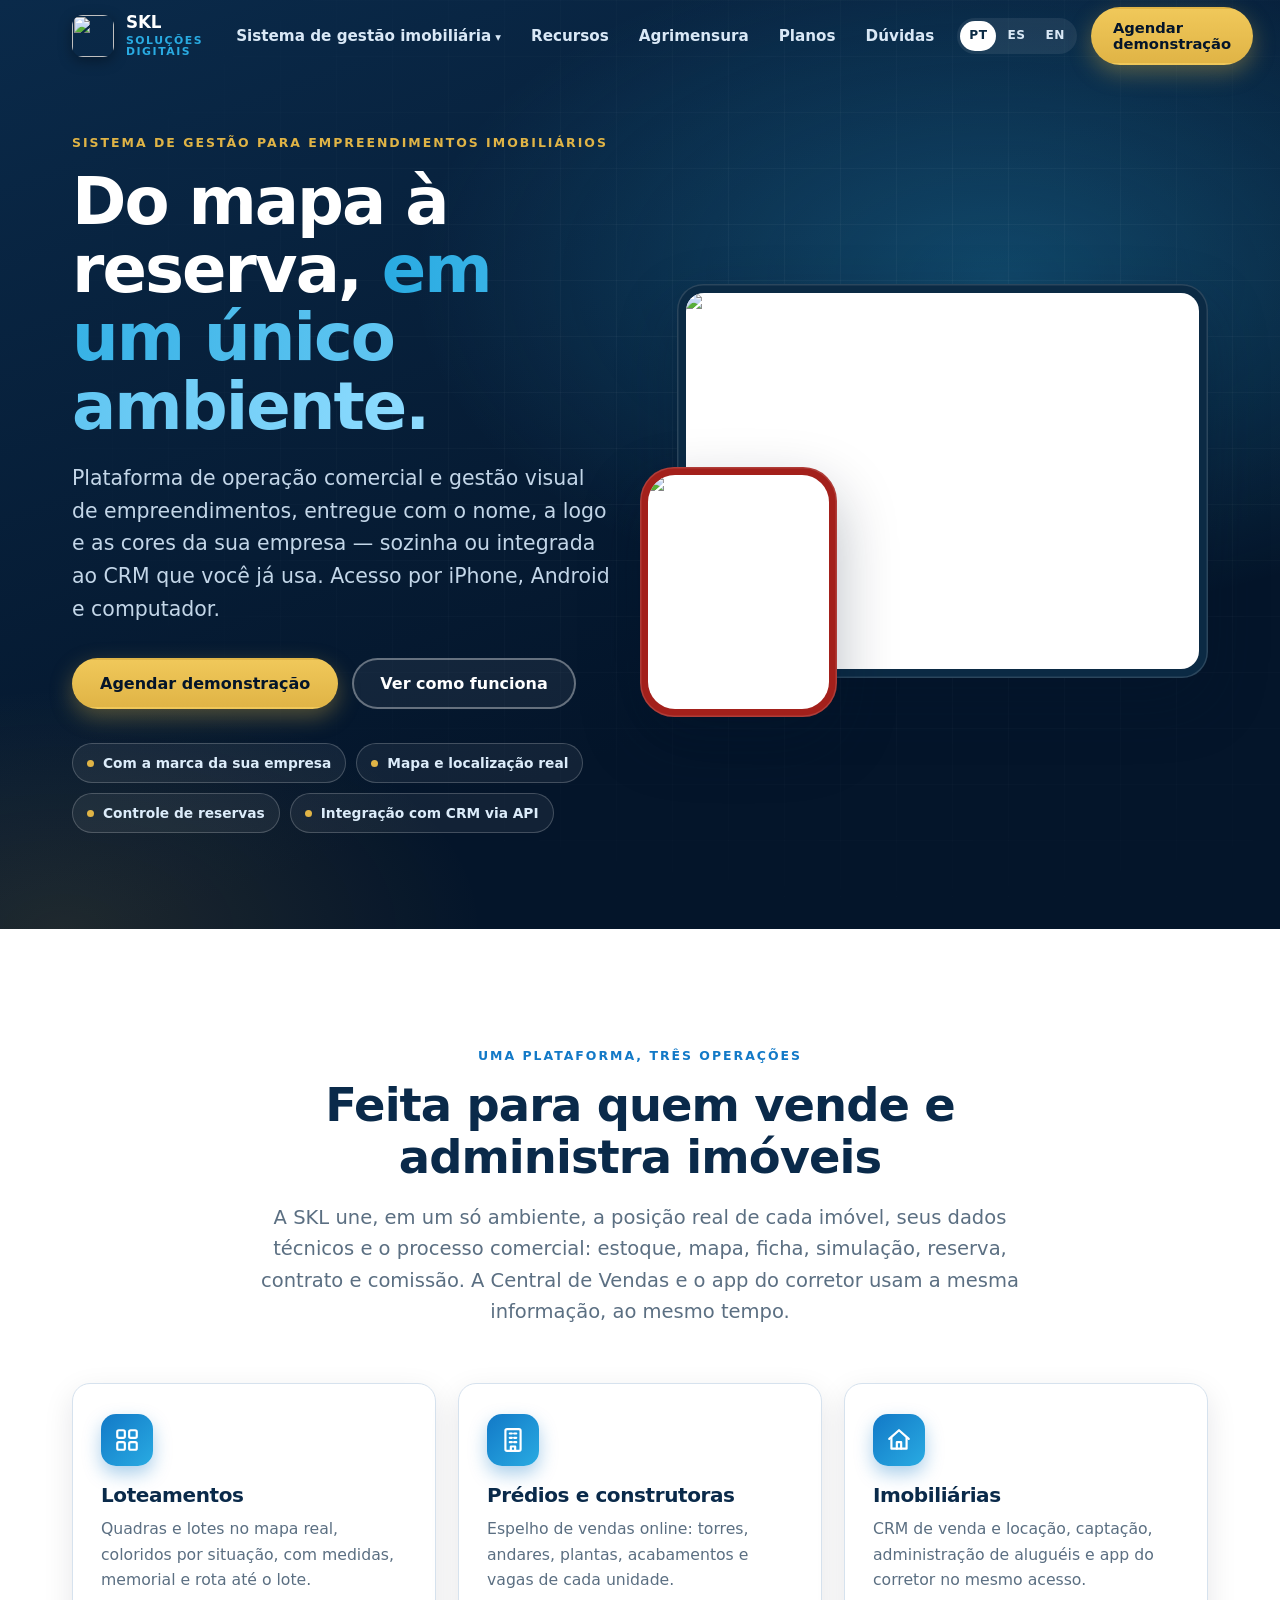
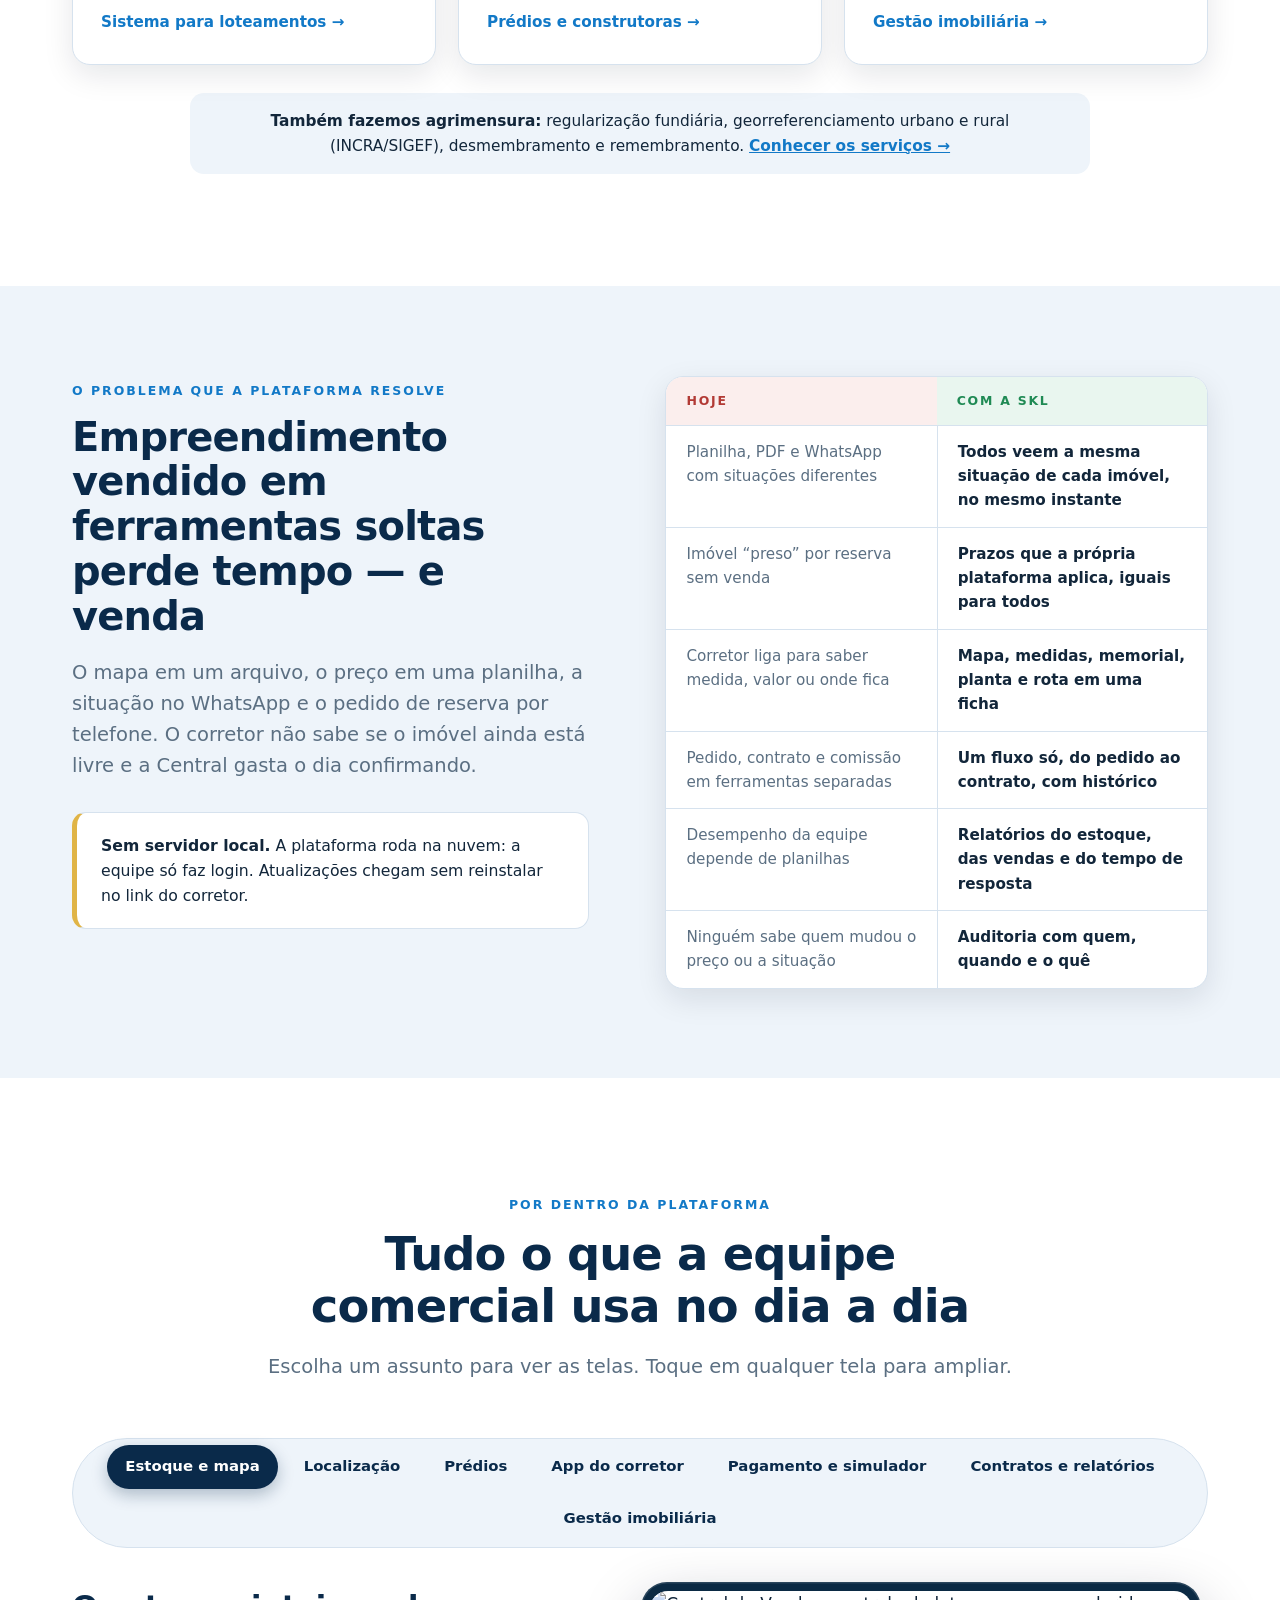
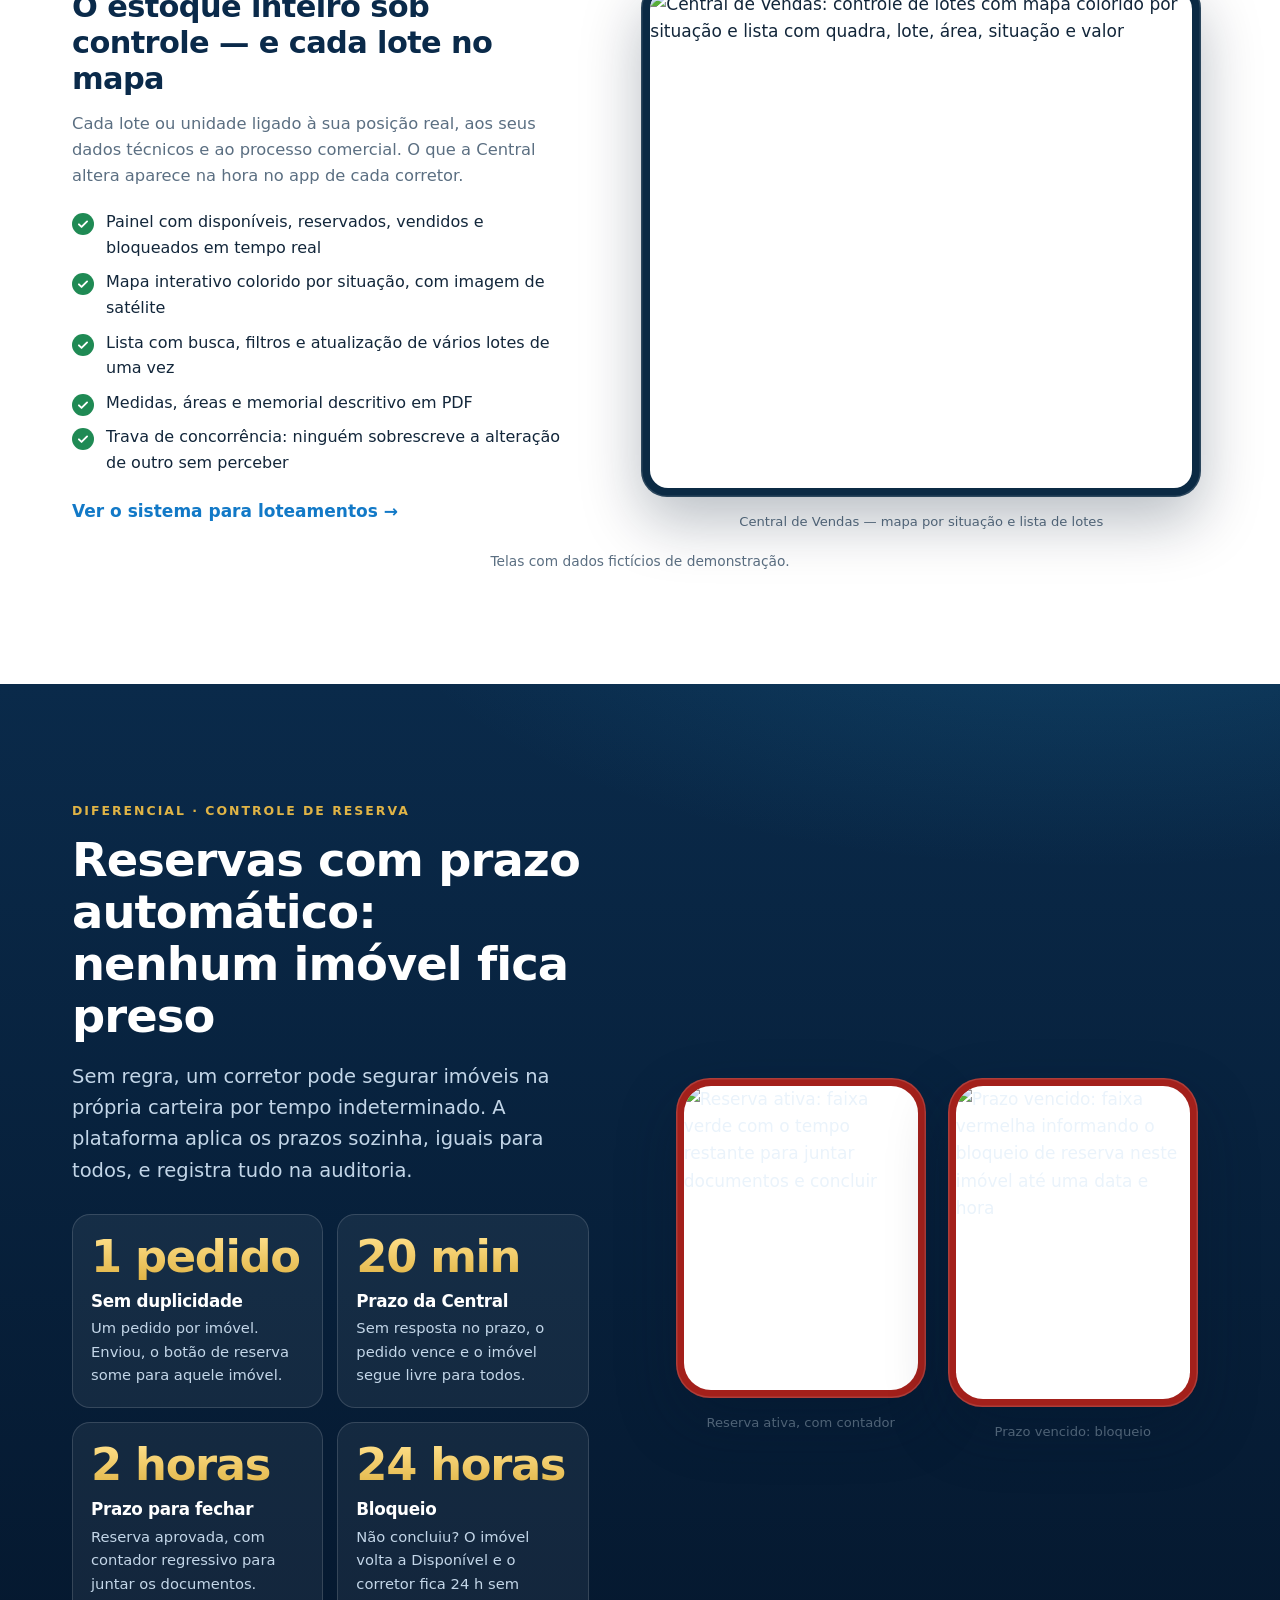
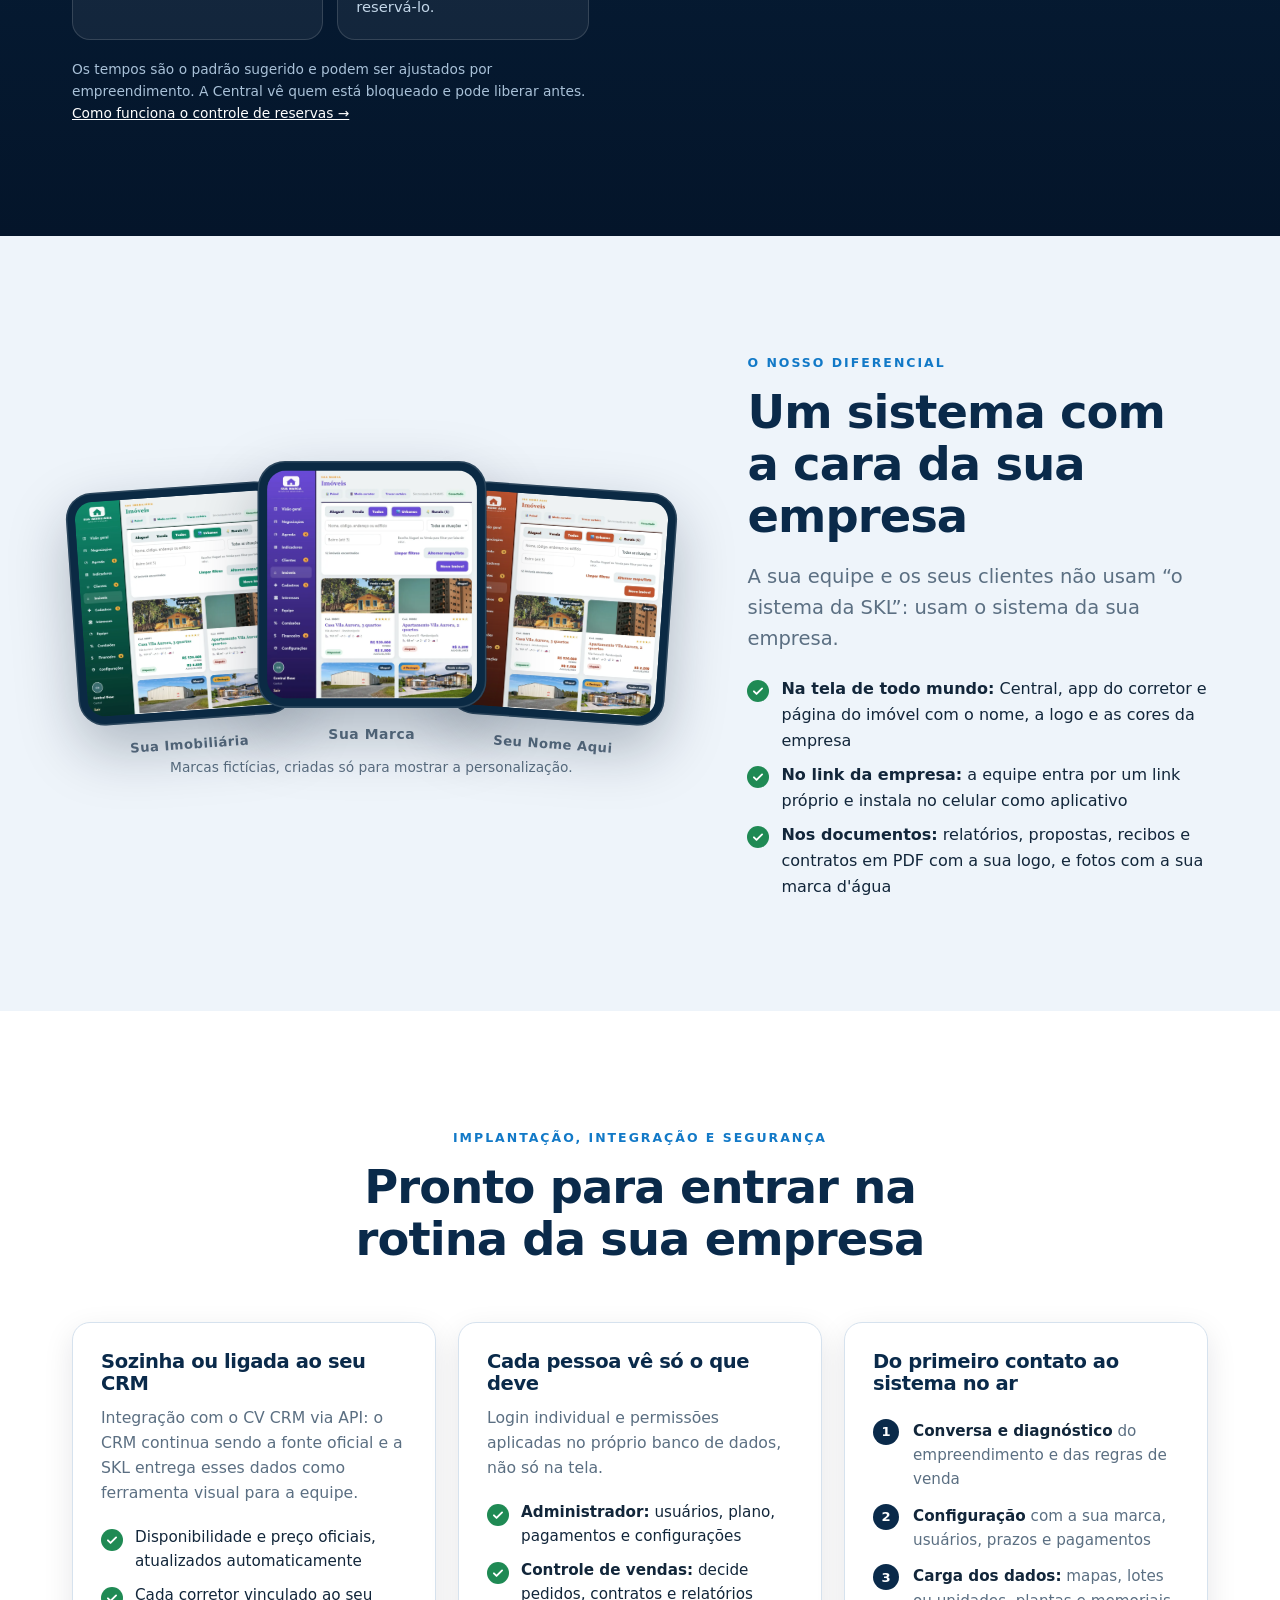
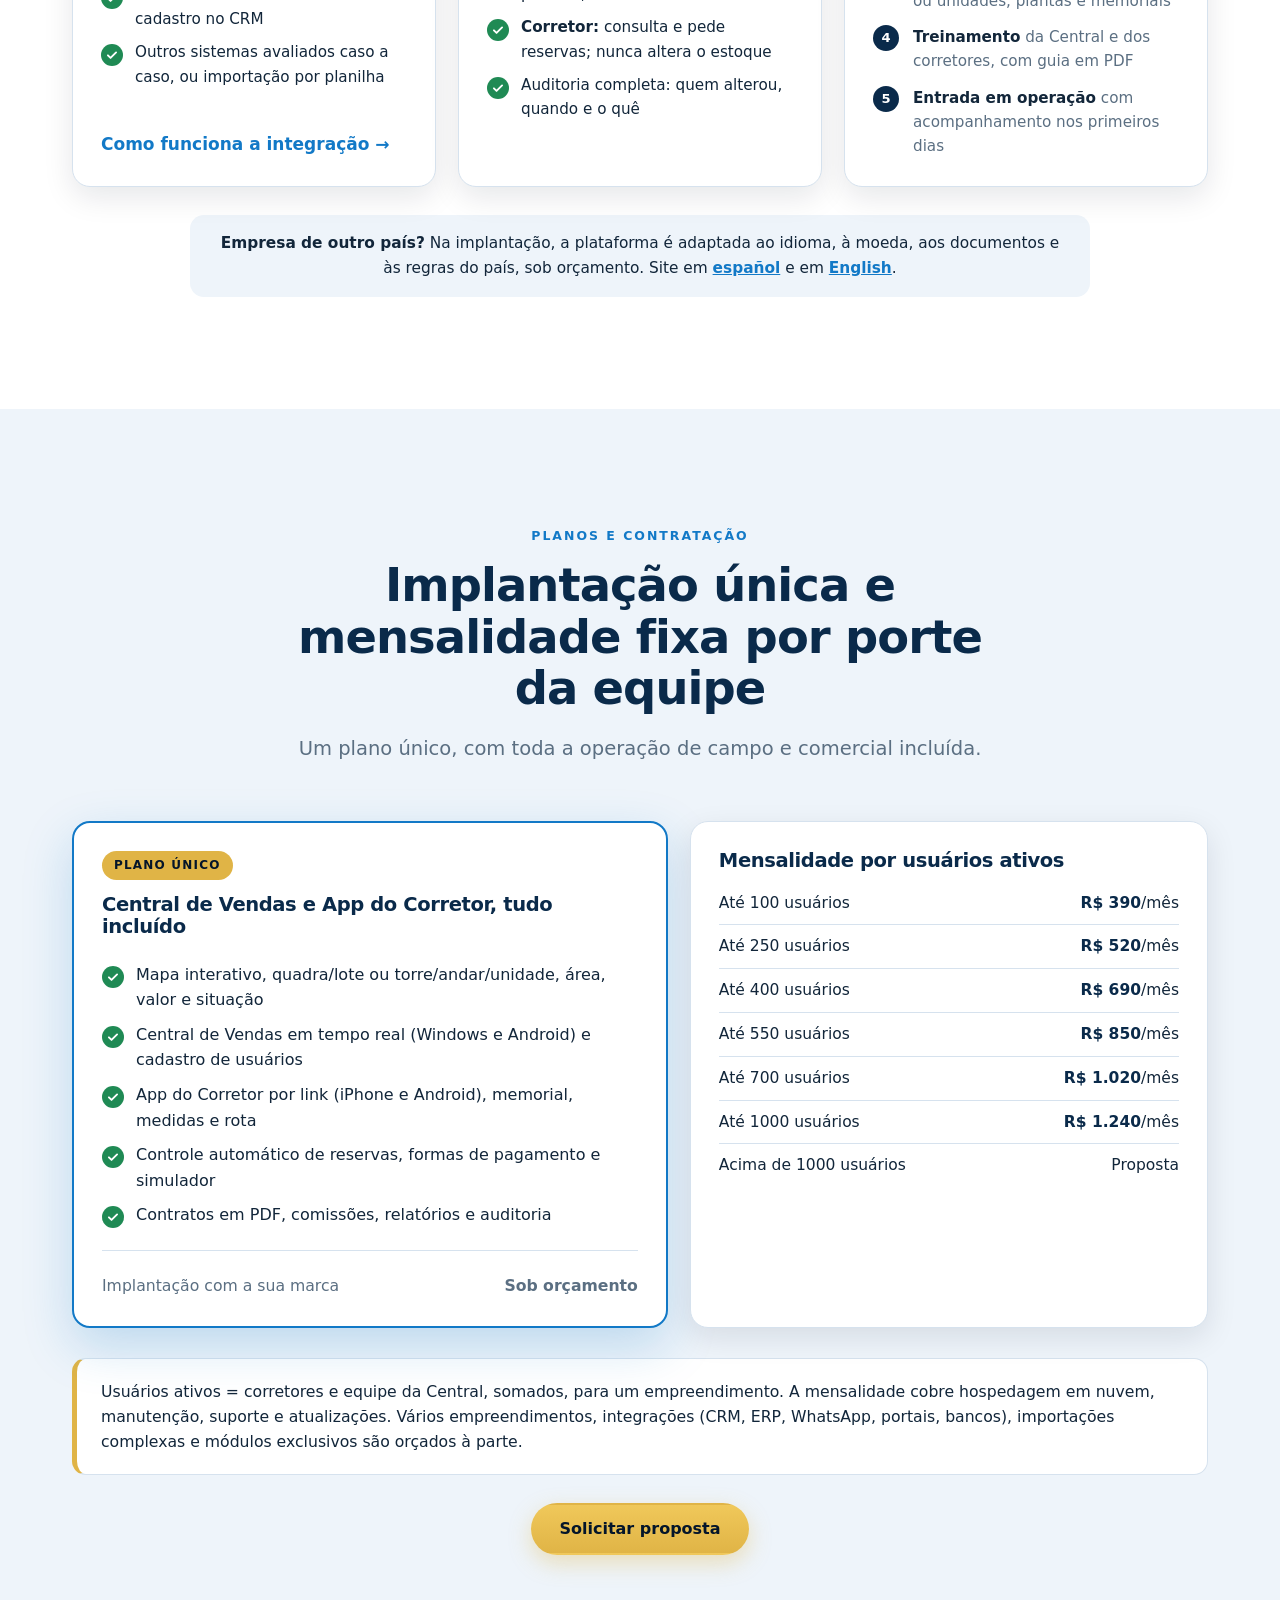
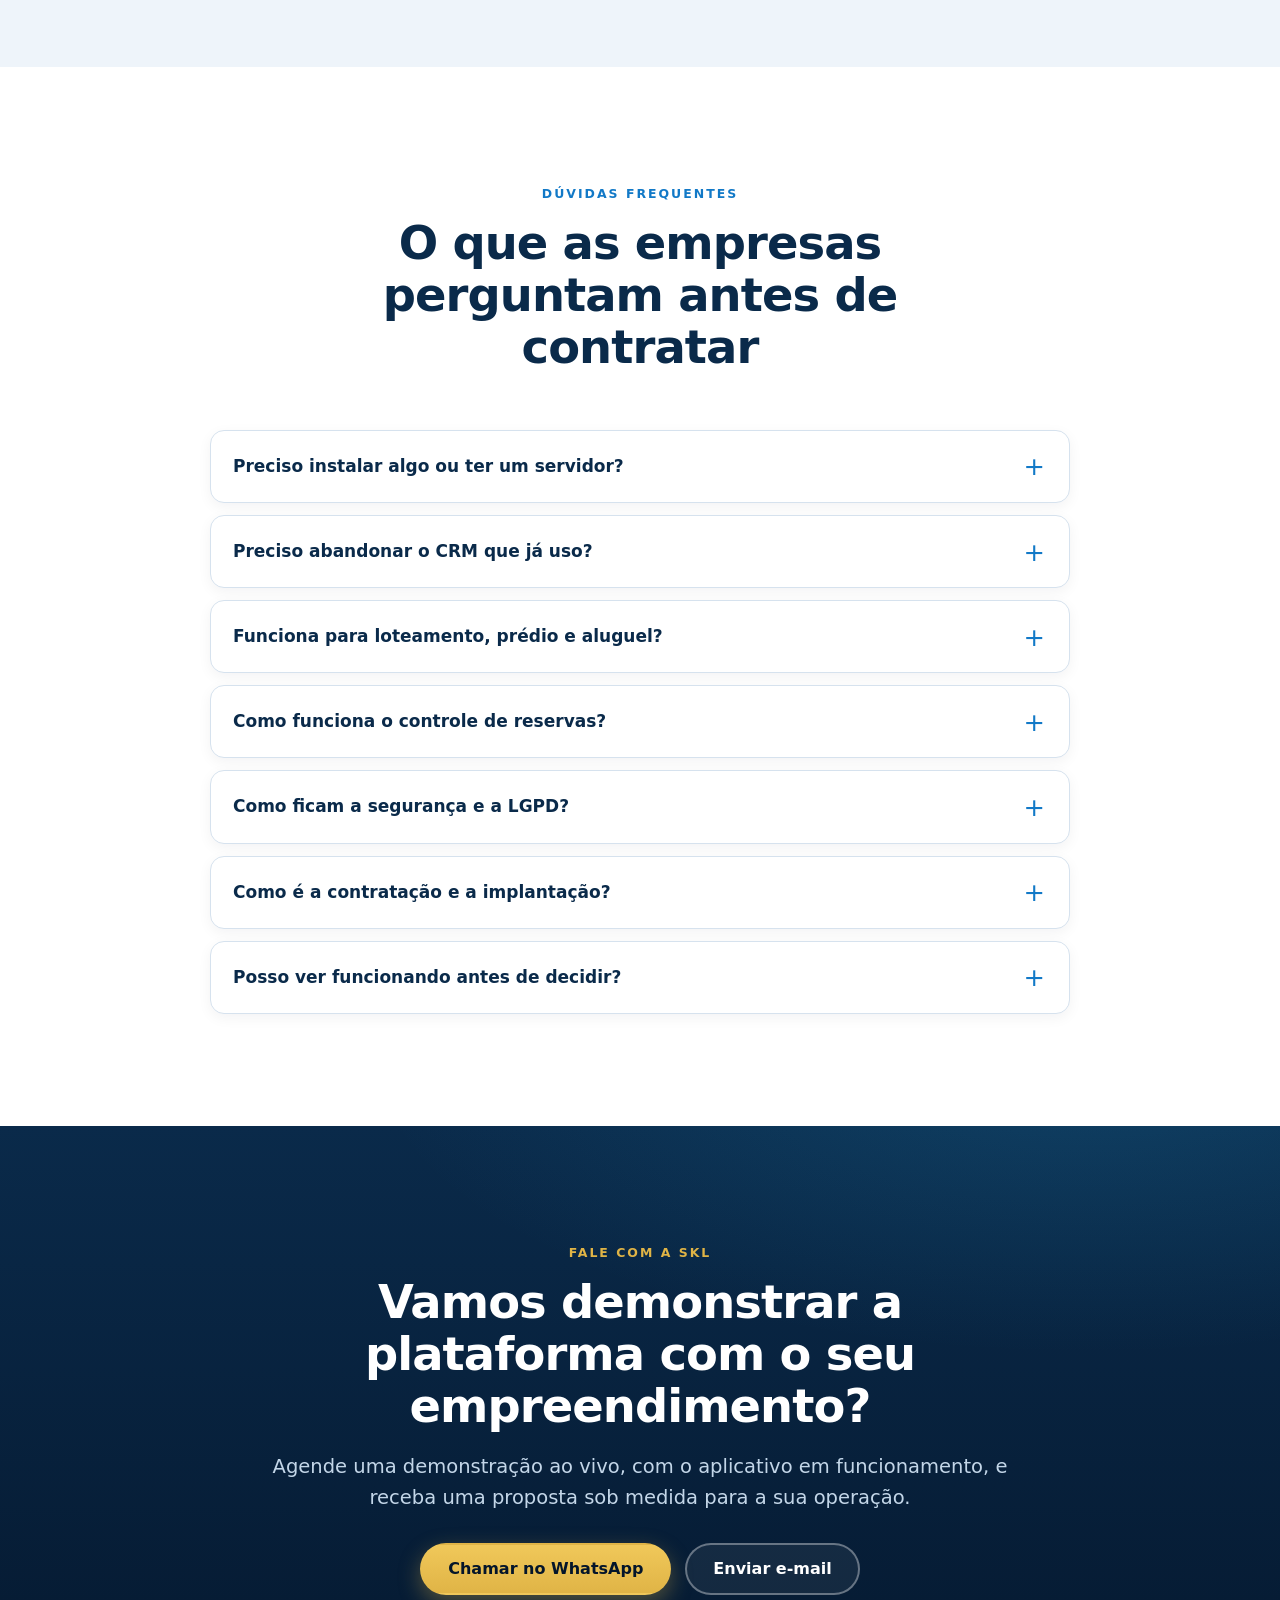
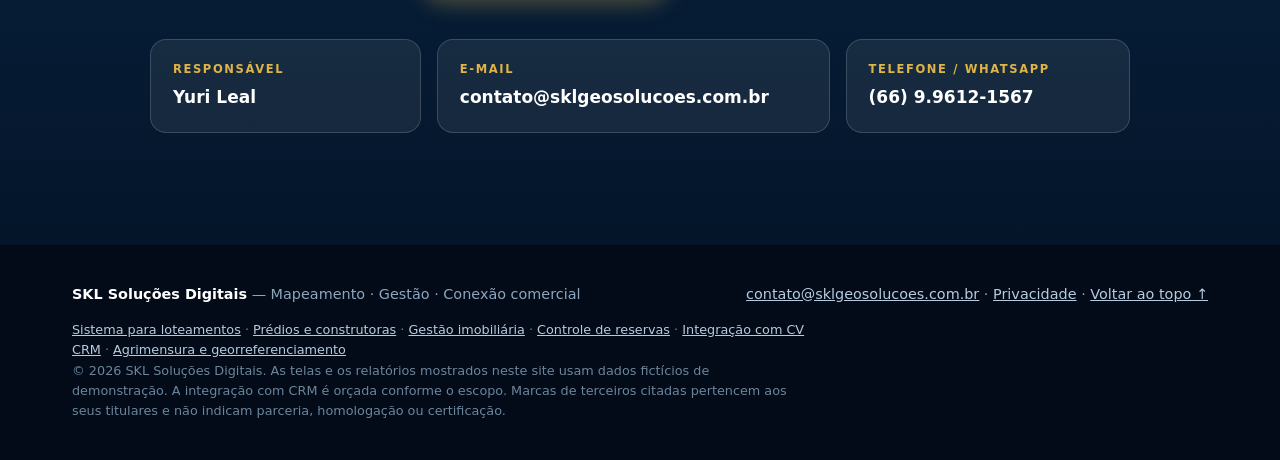
==== commit 8e70d0a9: "Home enxuta: 10 seções, recursos em abas e comparativo A página inicial passou de 21 para 10 seções " ====
--- a/index.html
+++ b/index.html
@@ -57,6 +57,7 @@
           <a href="sistema-para-loteamentos.html">Loteamentos<small>Quadras, lotes, mapa e reservas</small></a>
         </div>
       </div><!--/SUBMENU-->
+      <a href="#recursos">Recursos</a>
       <a href="regularizacao-fundiaria-e-georreferenciamento.html">Agrimensura</a>
       <a href="#planos">Planos</a>
       <a href="#faq">Dúvidas</a>
@@ -68,7 +69,7 @@
 
 <main id="conteudo">
 
-<!-- HERO -->
+<!-- ABERTURA -->
 <section class="hero">
   <div class="wrap hero-grid">
     <div>
@@ -77,7 +78,7 @@
       <p class="sub">Plataforma de operação comercial e gestão visual de empreendimentos, entregue com o nome, a logo e as cores da sua empresa — sozinha ou integrada ao CRM que você já usa. Acesso por iPhone, Android e computador.</p>
       <div class="cta-row">
         <a class="btn btn--primary" href="https://wa.me/5566996121567?text=Ol%C3%A1%21%20Quero%20agendar%20uma%20demonstra%C3%A7%C3%A3o%20da%20plataforma%20SKL." target="_blank" rel="noopener">Agendar demonstração</a>
-        <a class="btn btn--ghost" href="#solucao">Ver como funciona</a>
+        <a class="btn btn--ghost" href="#recursos">Ver como funciona</a>
       </div>
       <div class="chips" aria-label="Destaques">
         <span class="chip">Com a marca da sua empresa</span>
@@ -97,557 +98,340 @@
   </div>
 </section>
 
-<!-- SOBRE -->
-<section class="section section--soft" id="sobre">
+<!-- PARA QUEM -->
+<section class="section" id="solucao">
   <div class="wrap">
     <div class="head head--center">
-      <span class="eyebrow">Quem somos</span>
-      <h2>Tecnologia e serviços técnicos para o setor imobiliário</h2>
-      <p class="lead">A SKL Soluções Digitais une duas frentes complementares: uma plataforma de gestão comercial completa — para loteamentos, prédios e imobiliárias — e serviços técnicos de agrimensura, como regularização fundiária, georreferenciamento urbano e rural e desmembramento ou remembramento de imóveis. Acompanhamos o empreendimento desde o levantamento em campo até a venda, com um único ponto de contato.</p>
-    </div>
-  </div>
-</section>
-
-<!-- PROBLEMA -->
-<section class="section" id="problema">
-  <div class="wrap">
-    <div class="head">
+      <span class="eyebrow">Uma plataforma, três operações</span>
+      <h2>Feita para quem vende e administra imóveis</h2>
+      <p class="lead">A SKL une, em um só ambiente, a posição real de cada imóvel, seus dados técnicos e o processo comercial: estoque, mapa, ficha, simulação, reserva, contrato e comissão. A Central de Vendas e o app do corretor usam a mesma informação, ao mesmo tempo.</p>
+    </div>
+    <div class="publicos">
+      <a class="publico reveal" href="sistema-para-loteamentos.html">
+        <span class="icon" aria-hidden="true"><svg viewBox="0 0 24 24"><rect x="3" y="3" width="7" height="7" rx="1.5"/><rect x="14" y="3" width="7" height="7" rx="1.5"/><rect x="3" y="14" width="7" height="7" rx="1.5"/><rect x="14" y="14" width="7" height="7" rx="1.5"/></svg></span>
+        <h3>Loteamentos</h3>
+        <p>Quadras e lotes no mapa real, coloridos por situação, com medidas, memorial e rota até o lote.</p>
+        <span class="mais">Sistema para loteamentos →</span>
+      </a>
+      <a class="publico reveal" href="sistema-para-predios-e-construtoras.html">
+        <span class="icon" aria-hidden="true"><svg viewBox="0 0 24 24"><rect x="5" y="2" width="14" height="20" rx="1.5"/><path d="M9 6h2M13 6h2M9 10h2M13 10h2M9 14h2M13 14h2M10 22v-4h4v4"/></svg></span>
+        <h3>Prédios e construtoras</h3>
+        <p>Espelho de vendas online: torres, andares, plantas, acabamentos e vagas de cada unidade.</p>
+        <span class="mais">Prédios e construtoras →</span>
+      </a>
+      <a class="publico reveal" href="sistema-de-alugueis-para-imobiliarias.html">
+        <span class="icon" aria-hidden="true"><svg viewBox="0 0 24 24"><path d="M3 11l9-8 9 8"/><path d="M5 10v10h14V10"/><path d="M10 20v-6h4v6"/></svg></span>
+        <h3>Imobiliárias</h3>
+        <p>CRM de venda e locação, captação, administração de aluguéis e app do corretor no mesmo acesso.</p>
+        <span class="mais">Gestão imobiliária →</span>
+      </a>
+    </div>
+    <p class="faixa-extra reveal"><b>Também fazemos agrimensura:</b> regularização fundiária, georreferenciamento urbano e rural (INCRA/SIGEF), desmembramento e remembramento. <a href="regularizacao-fundiaria-e-georreferenciamento.html">Conhecer os serviços →</a></p>
+  </div>
+</section>
+
+<!-- ANTES E DEPOIS -->
+<section class="section section--soft section--compacta" id="problema">
+  <div class="wrap split split--top">
+    <div>
       <span class="eyebrow">O problema que a plataforma resolve</span>
       <h2>Empreendimento vendido em ferramentas soltas perde tempo — e venda</h2>
-      <p class="lead">Em muitas operações, a informação do empreendimento está espalhada: o mapa em um arquivo, o preço em uma planilha, a situação no WhatsApp e o pedido de reserva por telefone. O corretor não sabe se o imóvel ainda está livre e a Central gasta o dia confirmando.</p>
-    </div>
-    <div class="grid grid--3 problem">
-      <article class="card reveal"><span class="num">01</span><h3>Um único estoque, ao vivo</h3>
-        <p class="hoje"><b>Hoje:</b> planilha, PDF e mensagem de WhatsApp com situações diferentes.</p>
-        <p class="com"><b>Com a SKL:</b> todos veem a mesma situação de cada lote ou unidade no mesmo instante.</p></article>
-      <article class="card reveal"><span class="num">02</span><h3>Reservas com prazo automático</h3>
-        <p class="hoje"><b>Hoje:</b> imóvel “preso” por reserva sem venda.</p>
-        <p class="com"><b>Com a SKL:</b> prazos que a própria plataforma aplica, iguais para todos os corretores.</p></article>
-      <article class="card reveal"><span class="num">03</span><h3>Informação técnica na mão do corretor</h3>
-        <p class="hoje"><b>Hoje:</b> o corretor liga para a Central para saber medida, valor ou onde fica.</p>
-        <p class="com"><b>Com a SKL:</b> mapa, medidas, memorial, planta e rota em uma ficha.</p></article>
-      <article class="card reveal"><span class="num">04</span><h3>Do pedido ao contrato no mesmo fluxo</h3>
-        <p class="hoje"><b>Hoje:</b> pedido, aprovação, contrato e comissão em ferramentas separadas.</p>
-        <p class="com"><b>Com a SKL:</b> um fluxo só, com histórico.</p></article>
-      <article class="card reveal"><span class="num">05</span><h3>Gestão com números</h3>
-        <p class="hoje"><b>Hoje:</b> o funil e o desempenho da equipe dependem de planilhas.</p>
-        <p class="com"><b>Com a SKL:</b> relatórios do estoque, das vendas e do tempo de resposta.</p></article>
-      <article class="card reveal"><span class="num">06</span><h3>Rastro de cada alteração</h3>
-        <p class="hoje"><b>Hoje:</b> ninguém sabe quem mudou o preço ou a situação.</p>
-        <p class="com"><b>Com a SKL:</b> auditoria com quem, quando e o quê.</p></article>
-    </div>
-    <p class="note"><b>Sem servidor local.</b> A plataforma roda na nuvem: a equipe só faz login. Atualizações chegam sem reinstalar no link do corretor.</p>
-  </div>
-</section>
-
-<!-- SOLUÇÃO -->
-<section class="section section--soft" id="solucao">
+      <p class="lead">O mapa em um arquivo, o preço em uma planilha, a situação no WhatsApp e o pedido de reserva por telefone. O corretor não sabe se o imóvel ainda está livre e a Central gasta o dia confirmando.</p>
+      <p class="note"><b>Sem servidor local.</b> A plataforma roda na nuvem: a equipe só faz login. Atualizações chegam sem reinstalar no link do corretor.</p>
+    </div>
+    <div class="comparativo reveal" role="table" aria-label="Como é hoje e como fica com a SKL">
+      <div class="comp-cab" role="row"><span role="columnheader">Hoje</span><span role="columnheader">Com a SKL</span></div>
+      <div class="comp-linha" role="row"><span role="cell">Planilha, PDF e WhatsApp com situações diferentes</span><span role="cell">Todos veem a mesma situação de cada imóvel, no mesmo instante</span></div>
+      <div class="comp-linha" role="row"><span role="cell">Imóvel “preso” por reserva sem venda</span><span role="cell">Prazos que a própria plataforma aplica, iguais para todos</span></div>
+      <div class="comp-linha" role="row"><span role="cell">Corretor liga para saber medida, valor ou onde fica</span><span role="cell">Mapa, medidas, memorial, planta e rota em uma ficha</span></div>
+      <div class="comp-linha" role="row"><span role="cell">Pedido, contrato e comissão em ferramentas separadas</span><span role="cell">Um fluxo só, do pedido ao contrato, com histórico</span></div>
+      <div class="comp-linha" role="row"><span role="cell">Desempenho da equipe depende de planilhas</span><span role="cell">Relatórios do estoque, das vendas e do tempo de resposta</span></div>
+      <div class="comp-linha" role="row"><span role="cell">Ninguém sabe quem mudou o preço ou a situação</span><span role="cell">Auditoria com quem, quando e o quê</span></div>
+    </div>
+  </div>
+</section>
+
+<!-- RECURSOS (abas) -->
+<section class="section" id="recursos">
   <div class="wrap">
     <div class="head head--center">
-      <span class="eyebrow">A solução</span>
-      <h2>Uma camada operacional e visual para a equipe comercial</h2>
-      <p class="lead">A SKL une, em um só ambiente, a posição real de cada imóvel, seus dados técnicos e o processo comercial — estoque, mapa, ficha, formas de pagamento, simulação, reserva, contrato e comissão. Pode operar sozinha ou conectada ao CRM que a sua empresa já usa.</p>
-    </div>
-    <div class="grid grid--3 product">
-      <article class="card reveal">
-        <div class="icon"><svg viewBox="0 0 24 24" aria-hidden="true"><rect x="3" y="4" width="18" height="13" rx="2"/><path d="M8 21h8M12 17v4"/></svg></div>
-        <h3>Central de Vendas</h3>
-        <p>Estoque, mapa, solicitações, usuários, formas de pagamento, comissões, contratos e relatórios. Aplicativo para computador (Windows) e para tablet e celular Android.</p>
+      <span class="eyebrow">Por dentro da plataforma</span>
+      <h2>Tudo o que a equipe comercial usa no dia a dia</h2>
+      <p class="lead">Escolha um assunto para ver as telas. Toque em qualquer tela para ampliar.</p>
+    </div>
+
+    <div class="abas" role="tablist" aria-label="Recursos da plataforma">
+      <button type="button" role="tab" id="aba-estoque" aria-controls="painel-estoque" aria-selected="true">Estoque e mapa</button>
+      <button type="button" role="tab" id="aba-localizacao" aria-controls="painel-localizacao" aria-selected="false" tabindex="-1">Localização</button>
+      <button type="button" role="tab" id="aba-predios" aria-controls="painel-predios" aria-selected="false" tabindex="-1">Prédios</button>
+      <button type="button" role="tab" id="aba-corretor" aria-controls="painel-corretor" aria-selected="false" tabindex="-1">App do corretor</button>
+      <button type="button" role="tab" id="aba-pagamento" aria-controls="painel-pagamento" aria-selected="false" tabindex="-1">Pagamento e simulador</button>
+      <button type="button" role="tab" id="aba-relatorios" aria-controls="painel-relatorios" aria-selected="false" tabindex="-1">Contratos e relatórios</button>
+      <button type="button" role="tab" id="aba-imobiliaria" aria-controls="painel-imobiliaria" aria-selected="false" tabindex="-1">Gestão imobiliária</button>
+    </div>
+
+    <div class="paineis">
+      <div class="painel" role="tabpanel" id="painel-estoque" aria-labelledby="aba-estoque">
+        <div class="painel-texto">
+          <h3>O estoque inteiro sob controle — e cada lote no mapa</h3>
+          <p>Cada lote ou unidade ligado à sua posição real, aos seus dados técnicos e ao processo comercial. O que a Central altera aparece na hora no app de cada corretor.</p>
+          <ul class="checks checks--tight">
+            <li>Painel com disponíveis, reservados, vendidos e bloqueados em tempo real</li>
+            <li>Mapa interativo colorido por situação, com imagem de satélite</li>
+            <li>Lista com busca, filtros e atualização de vários lotes de uma vez</li>
+            <li>Medidas, áreas e memorial descritivo em PDF</li>
+            <li>Trava de concorrência: ninguém sobrescreve a alteração de outro sem perceber</li>
+          </ul>
+          <a class="painel-link" href="sistema-para-loteamentos.html">Ver o sistema para loteamentos →</a>
+        </div>
+        <div class="painel-media">
+          <figure class="shot shot--tablet"><div class="device"><img src="assets/central-lotes.webp" width="1000" height="917" loading="lazy" decoding="async" alt="Central de Vendas: controle de lotes com mapa colorido por situação e lista com quadra, lote, área, situação e valor"></div><figcaption>Central de Vendas — mapa por situação e lista de lotes</figcaption></figure>
+        </div>
+      </div>
+
+      <div class="painel" role="tabpanel" id="painel-localizacao" aria-labelledby="aba-localizacao">
+        <div class="painel-texto">
+          <h3>Cada imóvel no lugar certo do mapa — e o caminho até ele</h3>
+          <p>Do escritório ao campo, a localização é parte do sistema: a Central vê a carteira no mapa e o corretor chega ao imóvel sem precisar ligar para ninguém.</p>
+          <ul class="checks checks--tight">
+            <li>Lotes, quadras e imóveis sobre satélite ou mapa de ruas, com a cor da situação</li>
+            <li>Rota em um toque pelo Google Maps, Waze ou Apple Maps</li>
+            <li>No campo, até sem internet: o GPS mostra em que quadra e lote o corretor está</li>
+            <li>Imobiliárias: a carteira inteira no mapa da cidade, com filtros</li>
+            <li>Áreas rurais com o perímetro do arquivo KML</li>
+          </ul>
+        </div>
+        <div class="painel-media painel-media--par">
+          <figure class="shot shot--phone"><div class="phone device"><img src="assets/app-mapa-lotes.webp" width="720" height="996" loading="lazy" decoding="async" alt="App do corretor: imagem de satélite do loteamento com os lotes coloridos por situação"></div><figcaption>Loteamento no satélite</figcaption></figure>
+          <figure class="shot shot--phone"><div class="phone device"><img src="assets/app-lote-rota.webp" width="640" height="842" loading="lazy" decoding="async" alt="App do corretor: ficha do lote com coordenada, botões do Google Maps e do Waze e memorial em PDF"></div><figcaption>Rota até o lote</figcaption></figure>
+        </div>
+      </div>
+
+      <div class="painel" role="tabpanel" id="painel-predios" aria-labelledby="aba-predios">
+        <div class="painel-texto">
+          <h3>Da torre à unidade: planta, posição e informação comercial</h3>
+          <p>O cliente vê a planta, o andar e os acabamentos; o corretor apresenta e reserva sem sair da ficha.</p>
+          <ul class="checks checks--tight">
+            <li>Torres, andares e mapa do prédio com a situação de cada unidade</li>
+            <li>Tipos de planta, área privativa, quartos, suítes, vagas e posição solar</li>
+            <li>Plantas em tela cheia, galeria de imagens, áreas comuns e acabamentos</li>
+            <li>Valor, formas de pagamento, simulação e pedido de reserva na ficha</li>
+          </ul>
+          <a class="painel-link" href="sistema-para-predios-e-construtoras.html">Ver o sistema para prédios →</a>
+        </div>
+        <div class="painel-media painel-media--par">
+          <figure class="shot shot--phone"><div class="phone device"><img src="assets/app-predio.webp" width="720" height="900" loading="lazy" decoding="async" alt="App do corretor: mapa do prédio com os andares empilhados e cada unidade colorida por situação"></div><figcaption>Mapa do prédio</figcaption></figure>
+          <figure class="shot shot--phone"><div class="phone device"><img src="assets/app-unidade.webp" width="720" height="1034" loading="lazy" decoding="async" alt="App do corretor: ficha do apartamento com valor, área, quartos, vagas, planta e galeria de imagens"></div><figcaption>Ficha da unidade</figcaption></figure>
+        </div>
+      </div>
+
+      <div class="painel" role="tabpanel" id="painel-corretor" aria-labelledby="aba-corretor">
+        <div class="painel-texto">
+          <h3>O corretor trabalha de qualquer lugar, com tudo na mão</h3>
+          <p>Acesso por link no iPhone, no Android e no computador. No iPhone, pode ser instalado na tela inicial como aplicativo web (não é aplicativo de loja).</p>
+          <ul class="checks checks--tight">
+            <li>Mapa com todos os imóveis coloridos por situação</li>
+            <li>Ficha comercial: área, valor, formas de pagamento, memorial, medidas e rota</li>
+            <li>Simulador de financiamento e pedido de reserva em poucos toques</li>
+            <li>Favoritos e compartilhamento da ficha com o cliente</li>
+            <li>Acompanha os próprios pedidos, vendas e comissões</li>
+          </ul>
+        </div>
+        <div class="painel-media painel-media--par">
+          <figure class="shot shot--phone"><div class="phone device"><img src="assets/app-ficha-lote.webp" width="640" height="732" loading="lazy" decoding="async" alt="App do corretor: ficha do lote com área, perímetro, testada, valor e botões para Google Maps, Waze, memorial e formas de pagamento"></div><figcaption>Ficha do lote</figcaption></figure>
+          <figure class="shot shot--phone"><div class="phone device"><img src="assets/app-simulador.webp" width="640" height="1152" loading="lazy" decoding="async" alt="App do corretor: simulador com entrada, número de parcelas, primeira parcela, total pago, juros e CET aproximado"></div><figcaption>Simulador de financiamento</figcaption></figure>
+        </div>
+      </div>
+
+      <div class="painel" role="tabpanel" id="painel-pagamento" aria-labelledby="aba-pagamento">
+        <div class="painel-texto">
+          <h3>Formas de pagamento e simulador do jeito da sua empresa</h3>
+          <p>Planos com etapas (ato, sinal, parcelas, financiamento, chaves), indexador e dados bancários, que aparecem na ficha do imóvel e no pedido de reserva.</p>
+          <ul class="checks checks--tight">
+            <li>Quantos planos de pagamento quiser, ativando ou pausando sem apagar</li>
+            <li>PIX, boleto e depósito com titular, documento e instruções</li>
+            <li>Simulador SAC e Price com o valor do imóvel já preenchido e quadro de parcelas</li>
+            <li>“Usar na reserva”: a Central já recebe a condição, a entrada e o prazo</li>
+            <li>Condições cadastradas à mão ou por planilha padrão</li>
+          </ul>
+          <p class="fine-dica">Simulação ilustrativa: não é proposta nem aprovação de crédito, e o aviso legal acompanha cada simulação.</p>
+        </div>
+        <div class="painel-media">
+          <figure class="shot shot--tablet"><div class="device"><img src="assets/central-pagamento.webp" width="1000" height="958" loading="lazy" decoding="async" alt="Central de Vendas: tela de formas de pagamento com três planos, cada um mostrando suas etapas e valores"></div><figcaption>Formas de pagamento na Central</figcaption></figure>
+        </div>
+      </div>
+
+      <div class="painel" role="tabpanel" id="painel-relatorios" aria-labelledby="aba-relatorios">
+        <div class="painel-texto">
+          <h3>Do pedido ao contrato, e da comissão ao relatório — sem planilha</h3>
+          <ul class="checks checks--tight">
+            <li>Pedidos de reserva e de indicação chegam em tempo real, com dados do cliente</li>
+            <li>A Central decide em um clique: Reservado, Vendido ou Disponível</li>
+            <li>Contrato em PDF com o modelo da empresa, já preenchido</li>
+            <li>Comissão por venda, nas etapas pendente, aprovada e paga; cada corretor vê só a dele</li>
+            <li>Relatório executivo, de vendas e de ranking em PDF e planilha, com a marca da empresa</li>
+          </ul>
+        </div>
+        <div class="painel-media painel-media--par">
+          <figure class="shot"><div class="device"><img src="assets/relatorio-painel.webp" width="800" height="762" loading="lazy" decoding="async" alt="Central de Vendas: aba Relatórios com as opções de relatório executivo, de vendas e de ranking, em PDF ou planilha"></div><figcaption>Relatórios na Central</figcaption></figure>
+          <figure class="shot"><div class="device"><img src="assets/relatorio-capa.webp" width="640" height="740" loading="lazy" decoding="async" alt="Capa do relatório executivo de vendas e comissões, com a marca SKL"></div><figcaption>Relatório executivo (exemplo)</figcaption></figure>
+        </div>
+      </div>
+
+      <div class="painel" role="tabpanel" id="painel-imobiliaria" aria-labelledby="aba-imobiliaria">
+        <div class="painel-texto">
+          <h3>Para imobiliárias: CRM e administração de aluguéis no mesmo acesso</h3>
+          <ul class="checks checks--tight">
+            <li>Venda, locação e captação num funil com meta de conversão por etapa</li>
+            <li>Imóveis urbanos e rurais com fotos, mapa, área em hectares ou alqueires e perímetro KML</li>
+            <li>Contratos, cobranças com multa e juros, repasse ao proprietário e informe de rendimentos</li>
+            <li>Régua de cobrança, encargos, manutenção, chaves e rescisão calculada</li>
+            <li>Painel com VGV, comissões e metas, e arquivo da DIMOB para o programa da Receita</li>
+          </ul>
+          <a class="painel-link" href="sistema-de-alugueis-para-imobiliarias.html">Ver a Gestão imobiliária →</a>
+        </div>
+        <div class="painel-media painel-media--misto">
+          <figure class="shot shot--tablet"><div class="device"><img src="assets/imob-funil.webp" width="1000" height="1089" loading="lazy" decoding="async" alt="Central: negociações em funil, com valor por etapa e conversão comparada à meta"></div><figcaption>Central — funil de negociações</figcaption></figure>
+          <figure class="shot shot--phone"><div class="phone device"><img src="assets/app-imob-hoje.webp" width="640" height="818" loading="lazy" decoding="async" alt="App do corretor: tela Hoje com os retornos do dia"></div><figcaption>App do corretor — Hoje</figcaption></figure>
+        </div>
+      </div>
+    </div>
+    <p class="fine-dica fine-dica--centro">Telas com dados fictícios de demonstração.</p>
+  </div>
+</section>
+
+<!-- RESERVAS -->
+<section class="section section--dark" id="reservas">
+  <div class="wrap split">
+    <div>
+      <span class="eyebrow">Diferencial · controle de reserva</span>
+      <h2>Reservas com prazo automático: nenhum imóvel fica preso</h2>
+      <p class="lead">Sem regra, um corretor pode segurar imóveis na própria carteira por tempo indeterminado. A plataforma aplica os prazos sozinha, iguais para todos, e registra tudo na auditoria.</p>
+      <div class="steps4">
+        <div class="step4 reveal"><span class="big">1 pedido</span><h3>Sem duplicidade</h3><p>Um pedido por imóvel. Enviou, o botão de reserva some para aquele imóvel.</p></div>
+        <div class="step4 reveal"><span class="big">20 min</span><h3>Prazo da Central</h3><p>Sem resposta no prazo, o pedido vence e o imóvel segue livre para todos.</p></div>
+        <div class="step4 reveal"><span class="big">2 horas</span><h3>Prazo para fechar</h3><p>Reserva aprovada, com contador regressivo para juntar os documentos.</p></div>
+        <div class="step4 reveal"><span class="big">24 horas</span><h3>Bloqueio</h3><p>Não concluiu? O imóvel volta a Disponível e o corretor fica 24 h sem reservá-lo.</p></div>
+      </div>
+      <p class="fine-dica">Os tempos são o padrão sugerido e podem ser ajustados por empreendimento. A Central vê quem está bloqueado e pode liberar antes. <a href="controle-de-reservas-de-lotes-e-unidades.html">Como funciona o controle de reservas →</a></p>
+    </div>
+    <div class="split-media reveal">
+      <div class="shots shots--par">
+        <figure class="shot shot--phone"><div class="phone device"><img src="assets/app-reserva.webp" width="640" height="830" loading="lazy" decoding="async" alt="Reserva ativa: faixa verde com o tempo restante para juntar documentos e concluir"></div><figcaption>Reserva ativa, com contador</figcaption></figure>
+        <figure class="shot shot--phone"><div class="phone device"><img src="assets/app-bloqueio.webp" width="640" height="855" loading="lazy" decoding="async" alt="Prazo vencido: faixa vermelha informando o bloqueio de reserva neste imóvel até uma data e hora"></div><figcaption>Prazo vencido: bloqueio</figcaption></figure>
+      </div>
+    </div>
+  </div>
+</section>
+
+<!-- COM A CARA DA SUA EMPRESA -->
+<section class="section section--soft" id="marca">
+  <div class="wrap split split--rev">
+    <div>
+      <span class="eyebrow">O nosso diferencial</span>
+      <h2>Um sistema com a cara da sua empresa</h2>
+      <p class="lead">A sua equipe e os seus clientes não usam “o sistema da SKL”: usam o sistema da sua empresa.</p>
+      <ul class="checks checks--tight">
+        <li><b>Na tela de todo mundo:</b> Central, app do corretor e página do imóvel com o nome, a logo e as cores da empresa</li>
+        <li><b>No link da empresa:</b> a equipe entra por um link próprio e instala no celular como aplicativo</li>
+        <li><b>Nos documentos:</b> relatórios, propostas, recibos e contratos em PDF com a sua logo, e fotos com a sua marca d'água</li>
+      </ul>
+    </div>
+    <div class="split-media reveal">
+      <div class="marcas">
+        <figure class="shot shot--tablet"><div class="device"><img src="assets/marca-verde.webp" width="1000" height="1089" loading="lazy" decoding="async" alt="Exemplo fictício: tela de imóveis com a marca Sua Imobiliária, em verde"></div><figcaption>Sua Imobiliária</figcaption></figure>
+        <figure class="shot shot--tablet"><div class="device"><img src="assets/marca-roxo.webp" width="1000" height="1089" loading="lazy" decoding="async" alt="Exemplo fictício: a mesma tela com a marca Sua Marca, em roxo"></div><figcaption>Sua Marca</figcaption></figure>
+        <figure class="shot shot--tablet"><div class="device"><img src="assets/marca-terra.webp" width="1000" height="1089" loading="lazy" decoding="async" alt="Exemplo fictício: a mesma tela com a marca Seu Nome Aqui, em terracota"></div><figcaption>Seu Nome Aqui</figcaption></figure>
+      </div>
+      <p class="fine-dica fine-dica--centro">Marcas fictícias, criadas só para mostrar a personalização.</p>
+    </div>
+  </div>
+</section>
+
+<!-- CONFIANÇA: INTEGRAÇÃO, SEGURANÇA, IMPLANTAÇÃO -->
+<section class="section" id="implantacao">
+  <div class="wrap">
+    <div class="head head--center">
+      <span class="eyebrow">Implantação, integração e segurança</span>
+      <h2>Pronto para entrar na rotina da sua empresa</h2>
+    </div>
+    <div class="grid grid--3 pilares">
+      <article class="card reveal" id="integracao">
+        <h3>Sozinha ou ligada ao seu CRM</h3>
+        <p>Integração com o CV CRM via API: o CRM continua sendo a fonte oficial e a SKL entrega esses dados como ferramenta visual para a equipe.</p>
+        <ul class="checks checks--tight">
+          <li>Disponibilidade e preço oficiais, atualizados automaticamente</li>
+          <li>Cada corretor vinculado ao seu cadastro no CRM</li>
+          <li>Outros sistemas avaliados caso a caso, ou importação por planilha</li>
+        </ul>
+        <a class="painel-link" href="integracao-cv-crm.html">Como funciona a integração →</a>
+      </article>
+      <article class="card reveal" id="seguranca">
+        <h3>Cada pessoa vê só o que deve</h3>
+        <p>Login individual e permissões aplicadas no próprio banco de dados, não só na tela.</p>
+        <ul class="checks checks--tight">
+          <li><b>Administrador:</b> usuários, plano, pagamentos e configurações</li>
+          <li><b>Controle de vendas:</b> decide pedidos, contratos e relatórios</li>
+          <li><b>Corretor:</b> consulta e pede reservas; nunca altera o estoque</li>
+          <li>Auditoria completa: quem alterou, quando e o quê</li>
+        </ul>
       </article>
       <article class="card reveal">
-        <div class="icon"><svg viewBox="0 0 24 24" aria-hidden="true"><rect x="7" y="2" width="10" height="20" rx="2.5"/><path d="M11 18h2"/></svg></div>
-        <h3>App do Corretor</h3>
-        <p>Mapa, ficha técnica e comercial, simulador de financiamento, pedido de reserva e comissões. Acesso por link no iPhone, no Android e no computador.</p>
+        <h3>Do primeiro contato ao sistema no ar</h3>
+        <ol class="passos">
+          <li><b>Conversa e diagnóstico</b> do empreendimento e das regras de venda</li>
+          <li><b>Configuração</b> com a sua marca, usuários, prazos e pagamentos</li>
+          <li><b>Carga dos dados:</b> mapas, lotes ou unidades, plantas e memoriais</li>
+          <li><b>Treinamento</b> da Central e dos corretores, com guia em PDF</li>
+          <li><b>Entrada em operação</b> com acompanhamento nos primeiros dias</li>
+        </ol>
       </article>
-      <article class="card reveal">
-        <div class="icon"><svg viewBox="0 0 24 24" aria-hidden="true"><path d="M3 11l9-8 9 8"/><path d="M5 10v10h14V10"/><path d="M10 20v-6h4v6"/></svg></div>
-        <h3>Gestão imobiliária</h3>
-        <p>CRM de clientes e negociações, imóveis para venda e locação, administração dos aluguéis (contratos, cobranças, repasses) e app do corretor — no mesmo acesso.</p>
-      </article>
-    </div>
-    <nav class="link-cards" aria-label="Soluções por assunto">
-      <a href="sistema-para-loteamentos.html">Sistema para loteamentos<small>Mapa de lotes, medidas e memorial</small></a>
-      <a href="sistema-para-predios-e-construtoras.html">Prédios e construtoras<small>Espelho de vendas online</small></a>
-      <a href="sistema-de-alugueis-para-imobiliarias.html">Gestão imobiliária<small>CRM e administração de aluguéis</small></a>
-      <a href="controle-de-reservas-de-lotes-e-unidades.html">Controle de reservas<small>Prazo automático e bloqueio</small></a>
-      <a href="integracao-cv-crm.html">Integração com CV CRM<small>Mapa e estoque ligados ao CRM</small></a>
-      <a href="regularizacao-fundiaria-e-georreferenciamento.html">Agrimensura e georreferenciamento<small>Regularização fundiária, INCRA/SIGEF</small></a>
-    </nav>
-    <div class="grid grid--2" style="margin-top:26px">
-      <div class="card reveal">
-        <h3>Para qualquer tipo de empreendimento</h3>
-        <ul class="checks checks--tight">
-          <li><b>Loteamentos:</b> quadras, lotes, medidas, memorial e mapa colorido por situação</li>
-          <li><b>Prédios:</b> torres, andares, tipos de planta, acabamentos, galeria e vagas de garagem</li>
-          <li><b>Imobiliárias:</b> CRM de venda e locação, captação de imóveis e administração de aluguéis</li>
-          <li>Vários empreendimentos no mesmo login, cada um isolado do outro</li>
-        </ul>
-      </div>
-      <div class="card reveal">
-        <h3>Seu CRM continua sendo a fonte oficial</h3>
-        <p>A empresa não precisa abandonar o sistema que já usa. A SKL transforma os dados do empreendimento em uma ferramenta visual e operacional para a Central e para o corretor.</p>
-        <p style="margin-top:14px"><a href="#integracao">Como funciona a integração →</a></p>
-      </div>
-    </div>
-  </div>
-</section>
-
-<!-- COM A CARA DA SUA EMPRESA -->
-<section class="section section--dark" id="marca">
-  <div class="wrap">
-    <div class="head head--center">
-      <span class="eyebrow">O nosso diferencial</span>
-      <h2>Um sistema com a cara da sua empresa</h2>
-      <p class="lead">A sua equipe e os seus clientes não usam “o sistema da SKL”: usam o sistema da sua empresa. Nome, logo e cores entram na Central, no app do corretor, nos PDFs e nas fotos — integrados ao dia a dia, do primeiro acesso ao contrato.</p>
-    </div>
-    <div class="marcas reveal">
-      <figure class="shot shot--tablet"><div class="device"><img src="assets/marca-verde.webp" width="1000" height="1089" loading="lazy" decoding="async" alt="Exemplo fictício: tela de imóveis com a marca Sua Imobiliária, em verde"></div><figcaption>Sua Imobiliária</figcaption></figure>
-      <figure class="shot shot--tablet"><div class="device"><img src="assets/marca-roxo.webp" width="1000" height="1089" loading="lazy" decoding="async" alt="Exemplo fictício: a mesma tela com a marca Sua Marca, em roxo"></div><figcaption>Sua Marca</figcaption></figure>
-      <figure class="shot shot--tablet"><div class="device"><img src="assets/marca-terra.webp" width="1000" height="1089" loading="lazy" decoding="async" alt="Exemplo fictício: a mesma tela com a marca Seu Nome Aqui, em terracota"></div><figcaption>Seu Nome Aqui</figcaption></figure>
-    </div>
-    <div class="grid grid--3 marca-itens">
-      <article class="card reveal"><h3>Na tela de todo mundo</h3><p>Central, app do corretor e página do imóvel enviada ao cliente com o nome, a logo e as cores da empresa.</p></article>
-      <article class="card reveal"><h3>No link da empresa</h3><p>A equipe entra por um link próprio, que pode usar um endereço da sua empresa, e instala no celular como aplicativo.</p></article>
-      <article class="card reveal"><h3>Nos documentos</h3><p>Relatórios, propostas, recibos e contratos saem em PDF com a sua logo, e as fotos dos imóveis levam a sua marca d'água.</p></article>
-    </div>
-    <p class="note" style="text-align:center">Telas com marcas fictícias, criadas só para mostrar a personalização. Os dados são de demonstração. Toque em qualquer tela do site para ampliar.</p>
-  </div>
-</section>
-
-<!-- MAPA E ESTOQUE -->
-<section class="section" id="estoque">
-  <div class="wrap split">
-    <div>
-      <span class="eyebrow">Central de Vendas · mapa e estoque</span>
-      <h2>O estoque inteiro sob controle — e cada lote no mapa</h2>
-      <p class="lead">A SKL nasceu próxima da realidade de loteamentos e da organização espacial dos empreendimentos. Cada lote fica ligado à sua posição real, aos seus dados técnicos e ao processo comercial.</p>
-      <ul class="checks">
-        <li>Painel de bordo: disponíveis, reservados, vendidos e bloqueados em tempo real</li>
-        <li>Mapa interativo colorido por situação, com imagem de satélite</li>
-        <li>Lista completa com busca, filtros e edição rápida de situação, valor e cliente</li>
-        <li>Atualização em massa: altera vários lotes de uma vez</li>
-        <li>Trava de concorrência: duas pessoas não sobrescrevem a mesma alteração sem perceber</li>
-        <li>Medidas e áreas de cada lote (área, perímetro, testada e divisas) e memorial descritivo em PDF</li>
-        <li>Rota até o lote pelo Google Maps ou Waze</li>
-        <li>Planta 3D interativa, opcional, quando contratada</li>
-      </ul>
-      <p class="callout"><b>Mesma informação, ao mesmo tempo, para todos.</b> O que a Central altera aparece na hora no app de cada corretor — sem atualizar planilha e sem mandar mensagem.</p>
-    </div>
-    <div class="split-media reveal">
-      <figure class="shot shot--tablet">
-        <div class="device"><img src="assets/central-lotes.webp" width="1000" height="917" loading="lazy" decoding="async" alt="Central de Vendas: controle de lotes com mapa colorido por situação e lista com quadra, lote, área, situação e valor"></div>
-        <figcaption>Central de Vendas — mapa por situação e lista de lotes (dados de demonstração)</figcaption>
-      </figure>
-    </div>
-  </div>
-</section>
-
-<!-- LOCALIZAÇÃO -->
-<section class="section section--soft" id="localizacao">
-  <div class="wrap">
-    <div class="head head--center">
-      <span class="eyebrow">Localização</span>
-      <h2>Cada imóvel no lugar certo do mapa — e o caminho até ele</h2>
-      <p class="lead">Do escritório ao campo, a localização é parte do sistema: a Central vê a carteira no mapa e o corretor chega ao lote ou ao imóvel sem precisar ligar para ninguém.</p>
-    </div>
-    <div class="loc-grid">
-      <figure class="shot shot--phone reveal"><div class="phone device"><img src="assets/app-mapa-lotes.webp" width="720" height="996" loading="lazy" decoding="async" alt="App do corretor: imagem de satélite do loteamento com os lotes coloridos por situação"></div><figcaption>Loteamento no satélite, colorido por situação</figcaption></figure>
-      <figure class="shot shot--phone reveal"><div class="phone device"><img src="assets/app-lote-rota.webp" width="640" height="842" loading="lazy" decoding="async" alt="App do corretor: ficha do lote com coordenada, botões do Google Maps e do Waze e memorial em PDF"></div><figcaption>Rota até o lote pelo Google Maps ou Waze</figcaption></figure>
-      <figure class="shot shot--tablet reveal"><div class="device"><img src="assets/imob-mapa.webp" width="900" height="1100" loading="lazy" decoding="async" alt="Central da imobiliária: imóveis da carteira no mapa da cidade, com filtros por finalidade, bairro e situação"></div><figcaption>Imobiliária: a carteira no mapa da cidade</figcaption></figure>
-    </div>
-    <div class="grid grid--3" style="margin-top:30px">
-      <article class="card reveal"><h3>Satélite e mapa</h3><p>Lotes, quadras e imóveis sobre imagem de satélite ou mapa de ruas, com a cor da situação de cada um.</p></article>
-      <article class="card reveal"><h3>Rota em um toque</h3><p>Google Maps, Waze ou Apple Maps a partir da ficha. No cadastro, basta colar o link do Google Maps para marcar o ponto.</p></article>
-      <article class="card reveal"><h3>No campo, até sem internet</h3><p>Com o GPS, o app do corretor mostra em que quadra e lote ele está e a distância até o lote escolhido. Áreas rurais trazem o perímetro do arquivo KML.</p></article>
-    </div>
-  </div>
-</section>
-
-<!-- PRÉDIOS -->
-<section class="section" id="predios">
-  <div class="wrap split split--rev">
-    <div>
-      <span class="eyebrow">Prédios e torres</span>
-      <h2>Da torre à unidade: planta, posição e informação comercial</h2>
-      <p class="lead">A unidade ligada à sua posição real. O cliente vê a planta, o andar e os acabamentos; o corretor apresenta e reserva sem sair da ficha.</p>
-      <ul class="checks">
-        <li>Torres, andares e mapa do prédio com a situação de cada unidade</li>
-        <li>Tipos de planta, área privativa, quartos, suítes, banheiros e vagas</li>
-        <li>Posição solar (orientação) de cada unidade</li>
-        <li>Plantas em tela cheia, galeria de imagens e áreas comuns</li>
-        <li>Acabamentos descritos por padrão de unidade</li>
-        <li>Vagas de garagem vinculadas a cada unidade</li>
-        <li>Valor, formas de pagamento, simulação e pedido de reserva na ficha</li>
-      </ul>
-    </div>
-    <div class="split-media reveal">
-      <div class="shots">
-        <figure class="shot shot--phone"><div class="phone device"><img src="assets/app-predio.webp" width="720" height="900" loading="lazy" decoding="async" alt="App do corretor: mapa do prédio com os andares empilhados e cada unidade colorida por situação"></div><figcaption>Mapa do prédio</figcaption></figure>
-        <figure class="shot shot--phone"><div class="phone device"><img src="assets/app-unidade.webp" width="720" height="1034" loading="lazy" decoding="async" alt="App do corretor: ficha do apartamento com valor, área, quartos, vagas, planta e galeria de imagens"></div><figcaption>Ficha da unidade</figcaption></figure>
-      </div>
-    </div>
-  </div>
-</section>
-
-<!-- APP DO CORRETOR -->
-<section class="section section--soft" id="corretor">
-  <div class="wrap split">
-    <div>
-      <span class="eyebrow">App do Corretor</span>
-      <h2>O corretor trabalha de qualquer lugar, com tudo na mão</h2>
-      <p class="lead">Consulta rápida em campo: medidas, valor, memorial e navegação até o lote, direto do celular — sem depender de ligação para a Central.</p>
-      <ul class="checks">
-        <li>Mapa com todos os imóveis coloridos por situação, com imagem de satélite</li>
-        <li>Localização por quadra e lote (ou por andar, situação e tipo, nos prédios)</li>
-        <li>Ficha comercial: área, valor, formas de pagamento, memorial em PDF, medidas técnicas e rota</li>
-        <li>Simulador de financiamento e pedido de reserva ou indicação de venda em poucos toques</li>
-        <li>Favoritos e compartilhamento da ficha com o cliente</li>
-        <li>Acompanha os próprios pedidos, vendas e comissões</li>
-      </ul>
-      <p class="callout"><b>Acesso por iPhone, Android e computador.</b> No iPhone, o sistema abre por link e pode ser instalado na tela inicial como aplicativo web (não é aplicativo de loja). No Android, funciona pelo mesmo link e também pode haver versão instalável dedicada, conforme a implantação.</p>
-    </div>
-    <div class="split-media reveal">
-      <figure class="shot shot--phone" style="margin-inline:auto;max-width:360px">
-        <div class="phone device"><img src="assets/app-ficha-lote.webp" width="640" height="732" loading="lazy" decoding="async" alt="App do corretor: ficha do lote com área, perímetro, testada, valor e botões para Google Maps, Waze, memorial e formas de pagamento"></div>
-        <figcaption>Ficha do lote no app do corretor</figcaption>
-      </figure>
-    </div>
-  </div>
-</section>
-
-<!-- RESERVAS -->
-<section class="section section--dark" id="reservas">
-  <div class="wrap">
-    <div class="head">
-      <span class="eyebrow">Diferencial · controle de reserva</span>
-      <h2>Controle automático de tempo de reserva: sem unidades presas</h2>
-      <p class="lead">Sem regra, um corretor pode reservar lotes por tempo indeterminado — por engano ou para “guardar” imóveis na própria carteira — travando a venda para toda a equipe. O controle de tempo elimina isso sem ninguém precisar cobrar ou acompanhar.</p>
-    </div>
-    <div class="steps4">
-      <div class="step4 reveal"><span class="big">1 pedido</span><h3>Sem duplicidade</h3><p>O corretor só pode ter um pedido por imóvel. Enviou, o botão de reserva some para aquele imóvel.</p></div>
-      <div class="step4 reveal"><span class="big">20 min</span><h3>Prazo da Central</h3><p>A Central tem 20 minutos para aprovar ou recusar. Sem resposta, o pedido vence sozinho e o imóvel segue livre para todos.</p></div>
-      <div class="step4 reveal"><span class="big">2 horas</span><h3>Prazo para fechar</h3><p>Aprovada a reserva, o corretor tem 2 horas para juntar documentos e concluir, com contador regressivo na tela.</p></div>
-      <div class="step4 reveal"><span class="big">24 horas</span><h3>Bloqueio</h3><p>Não concluiu? O imóvel volta a Disponível automaticamente e aquele corretor fica 24 h sem poder reservá-lo — a Central pode liberar antes.</p></div>
-    </div>
-    <div class="split">
-      <div>
-        <div class="rules">
-          <div>
-            <h3>O que isso evita</h3>
-            <ul class="checks checks--tight">
-              <li>Lotes e unidades “presos” sem venda</li>
-              <li>Reserva feita só para segurar imóvel na carteira</li>
-              <li>Disputa entre corretores e retrabalho da Central</li>
-            </ul>
-          </div>
-          <div>
-            <h3>O que isso garante</h3>
-            <ul class="checks checks--tight">
-              <li>Regra igual para todos os corretores</li>
-              <li>Estoque sempre refletindo a realidade</li>
-              <li>Tudo registrado na auditoria, sem intervenção manual</li>
-            </ul>
-          </div>
-        </div>
-        <p class="callout"><b>Controle na mão da Central.</b> O quadro “Corretores bloqueados” mostra quem está impedido, em qual imóvel e até quando — com botão para liberar quando fizer sentido. Indicações de venda seguem permitidas durante o bloqueio.</p>
-        <p class="callout"><b>Os tempos são configuráveis.</b> Os valores exibidos (20 min · 2 h · 24 h) são o padrão sugerido: são parâmetros ajustáveis por empreendimento, conforme a política da empresa.</p>
-      </div>
-      <div class="split-media reveal">
-        <div class="shots">
-          <figure class="shot shot--phone" style="max-width:290px"><div class="phone device"><img src="assets/app-reserva.webp" width="640" height="830" loading="lazy" decoding="async" alt="Reserva ativa: faixa verde com o tempo restante para juntar documentos e concluir"></div><figcaption>Reserva ativa, com contador</figcaption></figure>
-          <figure class="shot shot--phone" style="max-width:290px"><div class="phone device"><img src="assets/app-bloqueio.webp" width="640" height="855" loading="lazy" decoding="async" alt="Prazo vencido: faixa vermelha informando o bloqueio de reserva neste imóvel até uma data e hora"></div><figcaption>Prazo vencido: bloqueio de 24 h</figcaption></figure>
-        </div>
-      </div>
-    </div>
-  </div>
-</section>
-
-<!-- PAGAMENTO E SIMULADOR -->
-<section class="section" id="pagamento">
-  <div class="wrap">
-    <div class="head">
-      <span class="eyebrow">Pagamento e simulação</span>
-      <h2>Formas de pagamento, dados de cobrança e simulador — do jeito da sua empresa</h2>
-    </div>
-    <div class="split split--top">
-      <div>
-        <h3 style="color:var(--navy);font-size:1.25rem">Planos de pagamento ilimitados</h3>
-        <ul class="checks checks--tight">
-          <li>Monte quantos planos quiser, com etapas: ato, sinal, parcelas, financiamento, chaves</li>
-          <li>Valor e número de parcelas por etapa, indexador (INCC, IPCA, IGP-M…) e banco/portador</li>
-          <li>Ative ou pause um plano sem apagar</li>
-          <li>Os planos aparecem na ficha do imóvel e no pedido de reserva do corretor</li>
-          <li>Dados bancários: PIX, boleto e depósito/TED com titular, documento e instruções</li>
-        </ul>
-        <h3 style="color:var(--navy);font-size:1.25rem;margin-top:34px">Simulador de financiamento</h3>
-        <ul class="checks checks--tight">
-          <li>Em qualquer lote ou apartamento: o valor do imóvel já vem preenchido</li>
-          <li>O cliente escolhe a condição, a entrada e o número de parcelas — o resultado aparece na hora</li>
-          <li>Parcela inicial e final, total pago, juros, CET aproximado e renda mínima sugerida</li>
-          <li>SAC e Price, taxa nominal ou efetiva, seguros e tarifa mensal, com quadro de parcelas mês a mês</li>
-          <li>“Usar na reserva” anexa a simulação ao pedido — a Central já recebe condição, entrada e prazo</li>
-          <li>Condições da sua empresa: cadastro manual ou planilha padrão que o sistema lê e implementa sozinho</li>
-        </ul>
-        <p class="callout"><b>Simulação ilustrativa.</b> Serve para apresentar ao cliente com dados reais da sua empresa. Não é proposta nem aprovação de crédito, e o aviso legal acompanha cada simulação. A integração automática com banco ou parceiro depende de acordo e acesso do parceiro.</p>
-      </div>
-      <div class="split-media reveal">
-        <div class="shots" style="gap:18px">
-          <figure class="shot" style="flex:1 1 240px"><div class="device"><img src="assets/central-pagamento.webp" width="1000" height="958" loading="lazy" decoding="async" alt="Central de Vendas: tela de formas de pagamento com três planos, cada um mostrando suas etapas e valores"></div><figcaption>Formas de pagamento na Central</figcaption></figure>
-          <figure class="shot shot--phone" style="flex:0 1 210px"><div class="phone device"><img src="assets/app-simulador.webp" width="640" height="1152" loading="lazy" decoding="async" alt="App do corretor: simulador com entrada, número de parcelas, primeira parcela, total pago, juros e CET aproximado"></div><figcaption>Simulador no app do corretor</figcaption></figure>
-        </div>
-      </div>
-    </div>
-  </div>
-</section>
-
-<!-- RELATÓRIOS -->
-<section class="section section--soft" id="relatorios">
-  <div class="wrap split split--rev split--top">
-    <div>
-      <span class="eyebrow">Solicitações, comissões e relatórios</span>
-      <h2>Do pedido ao contrato, e da comissão ao relatório — sem planilha</h2>
-      <h3 style="color:var(--navy);font-size:1.15rem;margin-top:28px">Do pedido ao contrato</h3>
-      <ul class="checks checks--tight">
-        <li>Pedidos de reserva e de indicação de venda chegam em tempo real, com dados do cliente</li>
-        <li>A Central decide em um clique: Reservado, Vendido ou Disponível, com observação</li>
-        <li>Fechamento e contrato: gera o contrato em PDF com o modelo da própria empresa, com os campos preenchidos automaticamente</li>
-        <li>Aviso de privacidade (LGPD) na própria tela, com recursos projetados para apoiar o tratamento de dados conforme as políticas da empresa</li>
-      </ul>
-      <h3 style="color:var(--navy);font-size:1.15rem;margin-top:28px">Comissões e relatórios</h3>
-      <ul class="checks checks--tight">
-        <li>Comissão calculada por venda e acompanhada em etapas: pendente, aprovada e paga</li>
-        <li>Cada corretor enxerga apenas a própria comissão no app dele</li>
-        <li>Relatório executivo, de vendas e de ranking em PDF, e planilha para Excel (CSV)</li>
-        <li>Período à escolha: todo o período, este mês, últimos 30 ou 90 dias</li>
-        <li>Saem com a marca da sua empresa — nome, logo e cores configurados pela SKL na implantação</li>
-      </ul>
-    </div>
-    <div class="split-media reveal">
-      <div class="shots" style="gap:18px">
-        <figure class="shot" style="flex:1 1 260px"><div class="device"><img src="assets/relatorio-painel.webp" width="800" height="762" loading="lazy" decoding="async" alt="Central de Vendas: aba Relatórios com as opções de relatório executivo, de vendas e de ranking, em PDF ou planilha"></div><figcaption>Relatórios na Central: PDF ou planilha</figcaption></figure>
-        <figure class="shot" style="flex:1 1 200px;max-width:260px"><div class="device"><img src="assets/relatorio-capa.webp" width="640" height="740" loading="lazy" decoding="async" alt="Capa do relatório executivo de vendas e comissões, com a marca SKL"></div><figcaption>Relatório executivo (exemplo)</figcaption></figure>
-      </div>
-      <p style="text-align:center;font-size:.85rem;color:var(--muted);margin-top:14px">Exemplos com dados fictícios de demonstração.</p>
-    </div>
-  </div>
-</section>
-
-<!-- ALUGUÉIS -->
-<section class="section" id="alugueis">
-  <div class="wrap split">
-    <div>
-      <span class="eyebrow">Gestão imobiliária</span>
-      <h2>Para imobiliárias: CRM e administração de aluguéis no mesmo acesso</h2>
-      <ul class="checks">
-        <li>Venda, locação e captação num funil com meta de conversão por etapa (ou em quadro), com a próxima ação de cada cliente e agenda do dia</li>
-        <li>Imóveis urbanos e rurais com fotos e mapa: fazendas, sítios e chácaras com área em hectares ou alqueires, perímetro KML e benfeitorias</li>
-        <li>Contratos, cobranças com multa e juros, repasse ao proprietário com demonstrativo e informe de rendimentos</li>
-        <li>Régua de cobrança, encargos (IPTU, condomínio, seguro), manutenção com fotos, controle de chaves e rescisão calculada</li>
-        <li>Painel da imobiliária com VGV, comissões, metas por trimestre e contas a receber e a pagar</li>
-        <li>DIMOB: arquivo para importar no programa oficial da Receita, com a lista do que falta corrigir</li>
-        <li>App do corretor por link: tela Hoje, imóveis, clientes, negócios e comissões</li>
-      </ul>
-      <p class="callout"><b>Telas da Central com moldura azul, do corretor com moldura vermelha.</b> Cada perfil vê só o que é dele; as permissões ficam no servidor.</p>
-      <p><a class="btn btn--ghost btn--sm" href="sistema-de-alugueis-para-imobiliarias.html">Ver a Gestão imobiliária</a></p>
-    </div>
-    <div class="split-media reveal" style="display:flex;gap:18px;align-items:flex-end;flex-wrap:wrap;justify-content:center">
-      <figure class="shot shot--tablet" style="flex:1 1 300px"><div class="device"><img src="assets/imob-funil.webp" width="1000" height="1089" loading="lazy" decoding="async" alt="Central: negociações em funil, com valor por etapa e conversão comparada à meta"></div><figcaption>Central — funil de negociações</figcaption></figure>
-      <figure class="shot shot--phone" style="flex:0 1 250px"><div class="phone device"><img src="assets/app-imob-hoje.webp" width="640" height="818" loading="lazy" decoding="async" alt="App do corretor: tela Hoje com os retornos do dia"></div><figcaption>App do corretor — Hoje</figcaption></figure>
-    </div>
-  </div>
-</section>
-
-<!-- SEGURANÇA -->
-<section class="section section--soft" id="seguranca">
-  <div class="wrap">
-    <div class="head">
-      <span class="eyebrow">Segurança e auditoria</span>
-      <h2>Cada pessoa vê e faz apenas o que deve</h2>
-    </div>
-    <div class="grid roles">
-      <article class="card reveal"><h3>Administrador</h3><p>Controle total: usuários, plano, formas de pagamento, comissões, integração e configurações.</p></article>
-      <article class="card reveal"><h3>Controle de vendas</h3><p>Operação diária: decide pedidos, altera a situação dos imóveis, gera contratos e relatórios.</p></article>
-      <article class="card reveal"><h3>Corretor</h3><p>Consulta, pede reservas e acompanha as próprias vendas e comissões. Nunca altera o estoque.</p></article>
-    </div>
-    <ul class="checks grid grid--2" style="margin-top:34px;gap:14px 40px">
-      <li>Permissões aplicadas no próprio banco de dados, não só na tela</li>
-      <li>Novos usuários por convite (a pessoa cria a própria senha) ou acesso direto com validade de 2 horas a 30 dias</li>
-      <li>Ativar, desativar e redefinir senha a qualquer momento, sem perder o histórico</li>
-      <li>Limite de corretores por pacote, com pedido de ampliação pela própria Central</li>
-      <li>Auditoria completa: quem alterou, quando e o quê</li>
-      <li>Dados na nuvem, com login individual e recursos projetados para apoiar o tratamento de dados conforme as políticas da empresa e a LGPD</li>
-    </ul>
-  </div>
-</section>
-
-<!-- INTEGRAÇÃO -->
-<section class="section" id="integracao">
-  <div class="wrap">
-    <div class="head head--center">
-      <span class="eyebrow">Integração com CRM</span>
-      <h2>Use a SKL sozinha ou conectada ao CRM que a sua empresa já utiliza</h2>
-      <p class="lead">A SKL está preparada para integração com o CV CRM via API. Onde existe integração, o CRM continua sendo a fonte oficial de gestão e a SKL entrega esses dados como uma ferramenta visual e operacional para a equipe. Quem não usa CRM opera normalmente com a base própria da plataforma.</p>
-    </div>
-    <div class="diagram reveal">
-      <div class="node"><b>CRM da empresa</b><span>Fonte oficial de gestão · empreendimentos · imóveis · preços · corretores · clientes</span></div>
-      <div class="link"><big aria-hidden="true">⇄</big>integração via API, conforme o escopo</div>
-      <div class="node node--skl"><b>Plataforma SKL</b><span>Mapa · Central · App do corretor · Reservas</span></div>
-    </div>
-    <div class="grid grid--2">
-      <div class="card">
-        <h3>O que a integração pode fazer</h3>
-        <ul class="checks checks--tight">
-          <li>Consumir disponibilidade e preço oficiais dos imóveis, atualizados automaticamente</li>
-          <li>Manter a situação do estoque coerente com a do CRM, sem digitação dupla</li>
-          <li>Vincular cada corretor ao seu cadastro no CRM</li>
-          <li>Enviar reservas e dados de clientes ao CRM, quando o escopo e as permissões permitirem</li>
-        </ul>
-      </div>
-      <div class="card">
-        <h3>Depende de acessos e validações da empresa</h3>
-        <ul class="checks checks--tight">
-          <li>Acesso à API, credenciais e permissões no CRM</li>
-          <li>Identificação de empreendimentos, corretores e formas de pagamento</li>
-          <li>Escopo de leitura e/ou envio definido na implantação</li>
-          <li>Testes acompanhados com a equipe da empresa antes de entrar em produção</li>
-        </ul>
-      </div>
-    </div>
-    <ol class="steps" style="margin-top:30px">
-      <li><b>Levantamento</b><span>Definimos com a empresa quais dados do CRM entram na integração.</span></li>
-      <li><b>Acessos</b><span>A empresa libera as credenciais e informa os códigos dos empreendimentos e corretores.</span></li>
-      <li><b>Conexão e testes</b><span>Ligamos as bases e validamos, junto com a equipe da empresa, cada informação.</span></li>
-      <li><b>Produção</b><span>Após a confirmação da empresa, a integração entra em uso e é acompanhada.</span></li>
-    </ol>
-    <p class="callout"><b>E se a sua empresa usa outro sistema?</b> A integração já construída é com o CV CRM. Para outros sistemas o caminho é o mesmo — uma conexão via API, com o acesso liberado pela própria empresa — e é avaliado caso a caso, conforme o fornecedor ofereça API e o escopo combinado. Quando o sistema não tem API, avaliamos alternativas, como importação de dados por planilha. A SKL também funciona sozinha, com a base própria da plataforma.</p>
-    <p class="fine" style="color:var(--muted)">A integração com CRM é um trabalho de implantação, orçado separadamente conforme o escopo. Este site não representa parceria, homologação ou certificação oficial com qualquer fornecedor de CRM. Marcas citadas pertencem aos seus titulares.</p>
-  </div>
-</section>
-
-<!-- AGRIMENSURA -->
-<section class="section" id="agrimensura">
-  <div class="wrap">
-    <div class="head head--center">
-      <span class="eyebrow">Também fazemos</span>
-      <h2>Regularização fundiária e georreferenciamento</h2>
-      <p class="lead">Além da plataforma digital, a SKL presta serviços técnicos de agrimensura: regularização fundiária, georreferenciamento urbano e rural (INCRA/SIGEF), desmembramento e remembramento de imóveis.</p>
-    </div>
-    <div class="grid grid--2">
-      <div class="card reveal"><h3>Regularização fundiária</h3><p>Levantamento e organização da documentação necessária para regularizar a situação legal do imóvel junto aos órgãos competentes.</p></div>
-      <div class="card reveal"><h3>Georreferenciamento urbano e rural</h3><p>Levantamento topográfico de precisão e certificação de imóveis rurais no sistema do INCRA (SIGEF), conforme a legislação vigente.</p></div>
-      <div class="card reveal"><h3>Desmembramento</h3><p>Divisão de um imóvel em duas ou mais partes, cada uma com matrícula própria.</p></div>
-      <div class="card reveal"><h3>Remembramento</h3><p>União de dois ou mais imóveis contíguos em um só, com matrícula unificada.</p></div>
-    </div>
-    <p style="text-align:center;margin-top:34px"><a class="btn btn--outline" href="regularizacao-fundiaria-e-georreferenciamento.html">Conhecer os serviços de agrimensura →</a></p>
-  </div>
-</section>
-
-<!-- OUTROS PAÍSES -->
-<section class="section section--dark" id="outros-paises">
-  <div class="wrap">
-    <div class="head head--center">
-      <span class="eyebrow">Para empresas de outros países</span>
-      <h2>O sistema se adapta às regras do seu país</h2>
-      <p class="lead">Cada país tem seu idioma, sua moeda, seus documentos e seu jeito de vender, alugar e registrar imóveis. Na implantação, a plataforma da SKL é adaptada a essas regras — com a marca da sua empresa.</p>
-    </div>
-    <div class="grid grid--3">
-      <article class="card reveal"><h3>Idioma e moeda</h3><p>Telas, mensagens, relatórios e documentos no idioma da equipe, com valores, parcelas e comissões na moeda local.</p></article>
-      <article class="card reveal"><h3>Documentos e regras</h3><p>Os documentos pessoais, da empresa e do imóvel que o país exige, e as regras fiscais e de contrato de lá.</p></article>
-      <article class="card reveal"><h3>Jeito de vender</h3><p>Prazos de reserva, formas de pagamento, simulação, comissões e integrações conforme a política da empresa.</p></article>
-    </div>
-    <p class="note" style="text-align:center">A interface hoje é em português; a versão em outro idioma é preparada na implantação, sob orçamento. Site em <a href="es/" hreflang="es" lang="es">español</a> e em <a href="en/" hreflang="en" lang="en">English</a>.</p>
-  </div>
-</section>
-
-<!-- IMPLANTAÇÃO -->
-<section class="section section--soft" id="implantacao">
-  <div class="wrap">
-    <div class="head head--center">
-      <span class="eyebrow">Implantação</span>
-      <h2>Do primeiro contato ao sistema no ar</h2>
-    </div>
-    <ol class="steps steps--5">
-      <li><b>Conversa e diagnóstico</b><span>Entendemos o empreendimento, o time comercial e as regras de reserva e pagamento.</span></li>
-      <li><b>Configuração com a sua marca</b><span>Nome, logo e cores da empresa no sistema, ambiente do cliente, usuários, prazos e formas de pagamento.</span></li>
-      <li><b>Carga dos dados</b><span>Mapas, lotes/unidades, plantas, memoriais e usuários (e conexão com o CRM, se contratada).</span></li>
-      <li><b>Treinamento e testes</b><span>Capacitação da Central e dos corretores, com guia de uso completo em PDF.</span></li>
-      <li><b>Entrada em operação</b><span>Link do corretor no ar, Central instalada e acompanhamento nos primeiros dias.</span></li>
-    </ol>
-    <div class="grid grid--2" style="margin-top:26px">
-      <div class="card">
-        <h3>O sistema com a cara da sua empresa</h3>
-        <p style="margin-bottom:12px">A equipe e os clientes veem a sua marca, não a nossa.</p>
-        <ul class="checks checks--tight">
-          <li>Nome, logomarca e cores da empresa na Central e no app do corretor</li>
-          <li>Link próprio para a equipe, que pode usar um endereço da sua empresa</li>
-          <li>Relatórios, propostas e contratos em PDF com a sua logo</li>
-          <li>Fotos dos imóveis com a sua marca d'água</li>
-        </ul>
-      </div>
-      <div class="card">
-        <h3>Ajustado à sua operação</h3>
-        <p style="margin-bottom:12px">Configurado com os dados e as regras da empresa.</p>
-        <ul class="checks checks--tight">
-          <li>Mapas, lotes/unidades, imóveis, plantas e memoriais</li>
-          <li>Formas de pagamento, condições do simulador e regras de reserva</li>
-          <li>Modelo de contrato e regras de comissão da empresa</li>
-          <li>Cadastro da equipe, treinamento e entrada em produção</li>
-        </ul>
-      </div>
-    </div>
-    <p class="callout"><b>Material de apoio incluso.</b> Guia de uso completo em PDF para a Central e para os corretores, e acompanhamento na entrada em operação. Integrações, importações complexas e módulos exclusivos são orçados à parte.</p>
+    </div>
+    <p class="faixa-extra reveal" id="outros-paises"><b>Empresa de outro país?</b> Na implantação, a plataforma é adaptada ao idioma, à moeda, aos documentos e às regras do país, sob orçamento. Site em <a href="es/" hreflang="es" lang="es">español</a> e em <a href="en/" hreflang="en" lang="en">English</a>.</p>
   </div>
 </section>
 
 <!-- PLANOS -->
-<section class="section" id="planos">
+<section class="section section--soft" id="planos">
   <div class="wrap">
     <div class="head head--center">
       <span class="eyebrow">Planos e contratação</span>
       <h2>Implantação única e mensalidade fixa por porte da equipe</h2>
-      <p class="lead">Um plano único, com toda a operação de campo e comercial incluída. A identidade visual e o escopo da implantação são definidos em proposta.</p>
-    </div>
-    <div style="max-width:720px;margin:0 auto">
+      <p class="lead">Um plano único, com toda a operação de campo e comercial incluída.</p>
+    </div>
+    <div class="planos-grid">
       <article class="card plan plan--hl reveal">
         <span class="badge">Plano único</span>
         <h3>Central de Vendas e App do Corretor, tudo incluído</h3>
-        <ul class="checks checks--tight" style="margin-top:14px">
+        <ul class="checks checks--tight">
           <li>Mapa interativo, quadra/lote ou torre/andar/unidade, área, valor e situação</li>
-          <li>Central de Vendas em tempo real (Windows e Android), cadastro de usuários</li>
-          <li>App do Corretor (link iPhone/Android), memorial, medidas e rota</li>
+          <li>Central de Vendas em tempo real (Windows e Android) e cadastro de usuários</li>
+          <li>App do Corretor por link (iPhone e Android), memorial, medidas e rota</li>
           <li>Controle automático de reservas, formas de pagamento e simulador</li>
           <li>Contratos em PDF, comissões, relatórios e auditoria</li>
         </ul>
+        <p class="plan-impl"><span>Implantação com a sua marca</span><b>Sob orçamento</b></p>
       </article>
-    </div>
-    <div class="grid grid--2" style="margin-top:26px">
-      <div class="card">
-        <h3>Implantação (única)</h3>
-        <table style="width:100%;border-collapse:collapse;margin-top:10px;font-size:.95rem">
-          <tr><td style="padding:8px 0">Implantação com o nome, a logo e as cores da sua empresa</td><td style="padding:8px 0;text-align:right;white-space:nowrap"><b>Sob orçamento</b></td></tr>
+      <article class="card reveal">
+        <h3>Mensalidade por usuários ativos</h3>
+        <table class="precos">
+          <tr><td>Até 100 usuários</td><td><b>R$ 390</b>/mês</td></tr>
+          <tr><td>Até 250 usuários</td><td><b>R$ 520</b>/mês</td></tr>
+          <tr><td>Até 400 usuários</td><td><b>R$ 690</b>/mês</td></tr>
+          <tr><td>Até 550 usuários</td><td><b>R$ 850</b>/mês</td></tr>
+          <tr><td>Até 700 usuários</td><td><b>R$ 1.020</b>/mês</td></tr>
+          <tr><td>Até 1000 usuários</td><td><b>R$ 1.240</b>/mês</td></tr>
+          <tr><td>Acima de 1000 usuários</td><td>Proposta</td></tr>
         </table>
-        <p style="margin:14px 0 0;font-size:.92rem;color:var(--muted)">O valor da implantação depende do tamanho da operação, da quantidade de dados a carregar e das integrações. Mande uma mensagem e enviamos o orçamento.</p>
-      </div>
-      <div class="card">
-        <h3>Mensalidade (usuários ativos)</h3>
-        <table style="width:100%;border-collapse:collapse;margin-top:10px;font-size:.95rem">
-          <tr><td style="padding:6px 0;border-bottom:1px solid var(--line)">Até 100 usuários</td><td style="padding:6px 0;border-bottom:1px solid var(--line);text-align:right;white-space:nowrap"><b>R$ 390</b>/mês</td></tr>
-          <tr><td style="padding:6px 0;border-bottom:1px solid var(--line)">Até 250 usuários</td><td style="padding:6px 0;border-bottom:1px solid var(--line);text-align:right;white-space:nowrap"><b>R$ 520</b>/mês</td></tr>
-          <tr><td style="padding:6px 0;border-bottom:1px solid var(--line)">Até 400 usuários</td><td style="padding:6px 0;border-bottom:1px solid var(--line);text-align:right;white-space:nowrap"><b>R$ 690</b>/mês</td></tr>
-          <tr><td style="padding:6px 0;border-bottom:1px solid var(--line)">Até 550 usuários</td><td style="padding:6px 0;border-bottom:1px solid var(--line);text-align:right;white-space:nowrap"><b>R$ 850</b>/mês</td></tr>
-          <tr><td style="padding:6px 0;border-bottom:1px solid var(--line)">Até 700 usuários</td><td style="padding:6px 0;border-bottom:1px solid var(--line);text-align:right;white-space:nowrap"><b>R$ 1.020</b>/mês</td></tr>
-          <tr><td style="padding:6px 0;border-bottom:1px solid var(--line)">Até 1000 usuários</td><td style="padding:6px 0;border-bottom:1px solid var(--line);text-align:right;white-space:nowrap"><b>R$ 1.240</b>/mês</td></tr>
-          <tr><td style="padding:6px 0">Acima de 1000 usuários</td><td style="padding:6px 0;text-align:right;white-space:nowrap">Proposta</td></tr>
-        </table>
-      </div>
-    </div>
-    <p class="note">Mensalidade fixa por faixa de usuários ativos (corretores e equipe da Central, somados), para um empreendimento. O sistema é entregue com a identidade visual da sua empresa, e o escopo da implantação é definido em proposta. A mensalidade cobre hospedagem em nuvem, manutenção, suporte e atualizações do sistema. Vários empreendimentos, integrações (CRM, ERP, WhatsApp, portais, bancos), importações complexas, módulos exclusivos e customizações são orçados separadamente.</p>
-    <p style="text-align:center;margin-top:30px"><a class="btn btn--primary" href="https://wa.me/5566996121567?text=Ol%C3%A1%21%20Quero%20receber%20uma%20proposta%20da%20plataforma%20SKL." target="_blank" rel="noopener">Solicitar proposta</a></p>
+      </article>
+    </div>
+    <p class="note">Usuários ativos = corretores e equipe da Central, somados, para um empreendimento. A mensalidade cobre hospedagem em nuvem, manutenção, suporte e atualizações. Vários empreendimentos, integrações (CRM, ERP, WhatsApp, portais, bancos), importações complexas e módulos exclusivos são orçados à parte.</p>
+    <p class="centro"><a class="btn btn--primary" href="https://wa.me/5566996121567?text=Ol%C3%A1%21%20Quero%20receber%20uma%20proposta%20da%20plataforma%20SKL." target="_blank" rel="noopener">Solicitar proposta</a></p>
   </div>
 </section>
 
 <!-- FAQ -->
-<section class="section section--soft" id="faq">
+<section class="section" id="faq">
   <div class="wrap">
     <div class="head head--center">
       <span class="eyebrow">Dúvidas frequentes</span>
@@ -699,7 +483,7 @@
       <p><a href="mailto:contato@sklgeosolucoes.com.br">contato@sklgeosolucoes.com.br</a> · <a href="privacidade.html">Privacidade</a> · <a href="#topo">Voltar ao topo ↑</a></p>
     </div>
     <p class="fine" style="margin-top:14px"><a href="sistema-para-loteamentos.html">Sistema para loteamentos</a> · <a href="sistema-para-predios-e-construtoras.html">Prédios e construtoras</a> · <a href="sistema-de-alugueis-para-imobiliarias.html">Gestão imobiliária</a> · <a href="controle-de-reservas-de-lotes-e-unidades.html">Controle de reservas</a> · <a href="integracao-cv-crm.html">Integração com CV CRM</a> · <a href="regularizacao-fundiaria-e-georreferenciamento.html">Agrimensura e georreferenciamento</a></p>
-    <p class="fine">© 2026 SKL Soluções Digitais. As telas e os relatórios mostrados neste site usam dados fictícios de demonstração. Marcas de terceiros citadas pertencem aos seus titulares e não indicam parceria, homologação ou certificação.</p>
+    <p class="fine">© 2026 SKL Soluções Digitais. As telas e os relatórios mostrados neste site usam dados fictícios de demonstração. A integração com CRM é orçada conforme o escopo. Marcas de terceiros citadas pertencem aos seus titulares e não indicam parceria, homologação ou certificação.</p>
   </div>
 </footer>
 
--- a/style.css
+++ b/style.css
@@ -284,6 +284,96 @@
 .wa-float { position: fixed; right: 16px; bottom: 16px; z-index: 40; display: none; }
 .wa-float.btn { width: auto; padding: 13px 20px; box-shadow: 0 10px 28px rgba(0,0,0,.35); }
 
+/* ---------- Home enxuta (25/10/2026): público, comparativo, abas de recursos, pilares e planos ---------- */
+.section--compacta { padding-block: clamp(56px, 7vw, 92px); }
+.centro { text-align: center; margin: 28px 0 0; }
+.fine-dica { font-size: .86rem; color: var(--muted); margin: 18px 0 0; }
+.fine-dica--centro { text-align: center; }
+.section--dark .fine-dica { color: #a9c1d8; }
+.section--dark .fine-dica a { color: #fff; }
+
+/* Para quem: três cartões que levam às páginas de cada operação */
+.publicos { display: grid; grid-template-columns: repeat(3, 1fr); gap: 22px; }
+.publico { display: flex; flex-direction: column; padding: 30px 28px; border-radius: var(--radius); background: #fff; border: 1px solid var(--line); box-shadow: var(--shadow); text-decoration: none; color: inherit; transition: transform .25s ease, box-shadow .25s ease, border-color .25s ease; }
+.publico:hover { transform: translateY(-4px); border-color: var(--blue); box-shadow: 0 18px 44px rgba(4,21,42,.16); }
+.publico .icon { width: 52px; height: 52px; border-radius: 15px; display: grid; place-items: center; margin-bottom: 18px; background: linear-gradient(135deg, var(--blue), var(--cyan)); box-shadow: 0 8px 18px rgba(18,121,199,.35); }
+.publico .icon svg { width: 26px; height: 26px; stroke: #fff; fill: none; stroke-width: 2; stroke-linecap: round; stroke-linejoin: round; }
+.publico h3 { font-size: 1.25rem; color: var(--navy); margin-bottom: 10px; }
+.publico p { color: var(--muted); margin: 0 0 18px; font-size: .98rem; }
+.publico .mais { margin-top: auto; color: var(--blue); font-weight: 800; font-size: .95rem; }
+.faixa-extra { margin: 28px auto 0; max-width: 900px; text-align: center; padding: 16px 22px; border-radius: 14px; background: var(--soft); color: var(--ink); font-size: .96rem; }
+.faixa-extra a { font-weight: 800; white-space: nowrap; }
+
+/* Hoje × Com a SKL */
+.comparativo { border-radius: var(--radius); overflow: hidden; background: #fff; border: 1px solid var(--line); box-shadow: var(--shadow); }
+.comp-cab, .comp-linha { display: grid; grid-template-columns: 1fr 1fr; }
+.comp-cab span { padding: 14px 20px; font-size: .78rem; font-weight: 850; letter-spacing: .14em; text-transform: uppercase; }
+.comp-cab span:first-child { color: var(--bad); background: #fbeeed; }
+.comp-cab span:last-child { color: var(--ok); background: #e9f6ef; }
+.comp-linha span { padding: 14px 20px; font-size: .95rem; border-top: 1px solid var(--line); }
+.comp-linha span:first-child { color: var(--muted); }
+.comp-linha span:last-child { color: var(--ink); font-weight: 650; border-left: 1px solid var(--line); }
+
+/* Abas de recursos: um assunto por vez, sem empilhar todas as telas */
+.abas { display: flex; flex-wrap: wrap; justify-content: center; gap: 8px; margin: 0 auto 34px; padding: 6px; max-width: max-content; border-radius: 999px; background: var(--soft); border: 1px solid var(--line); }
+.abas button { font: inherit; font-size: .93rem; font-weight: 750; color: var(--navy); padding: 10px 18px; border: 0; border-radius: 999px; background: transparent; cursor: pointer; white-space: nowrap; transition: background .2s, color .2s, box-shadow .2s; }
+.abas button:hover { background: #fff; }
+.abas button[aria-selected="true"] { background: var(--navy); color: #fff; box-shadow: 0 6px 16px rgba(10,42,74,.28); }
+.no-js .abas, html:not(.js) .abas { display: none; }
+.painel { gap: clamp(28px, 5vw, 64px); align-items: center; grid-template-columns: 1fr 1.15fr; }
+.painel:not([hidden]) { display: grid; }
+html:not(.js) .painel { display: grid; margin-bottom: 64px; }
+.js .painel:not([hidden]) { animation: painel-entra .35s ease; }
+@keyframes painel-entra { from { opacity: 0; transform: translateY(10px); } to { opacity: 1; transform: none; } }
+.painel-texto h3 { font-size: clamp(1.4rem, 2.4vw, 1.9rem); color: var(--navy); line-height: 1.18; margin-bottom: 14px; }
+.painel-texto > p { color: var(--muted); font-size: 1.02rem; margin: 0; }
+.painel-texto .checks { margin-top: 20px; }
+.painel-link { display: inline-block; margin-top: 22px; font-weight: 800; text-decoration: none; }
+.painel-link:hover { text-decoration: underline; }
+.painel-media { display: flex; justify-content: center; align-items: flex-start; gap: 20px; min-width: 0; }
+.painel-media .shot--tablet { max-width: 560px; width: 100%; }
+.painel-media--par .shot { flex: 1 1 0; min-width: 0; max-width: 250px; }
+.painel-media--par .shot:not(.shot--phone) { max-width: 300px; }
+.painel-media--misto .shot--tablet { flex: 1.6 1 0; min-width: 0; }
+.painel-media--misto .shot--phone { flex: 1 1 0; min-width: 0; max-width: 220px; }
+.painel-media .phone.device img { aspect-ratio: 7 / 10; object-fit: cover; object-position: top; }
+
+/* Reservas: passos em 2×2 ao lado dos celulares */
+.split .steps4 { grid-template-columns: repeat(2, 1fr); margin: 28px 0 0; gap: 14px; }
+.split .step4 { padding: 20px 18px; }
+.shots--par { flex-wrap: nowrap; }
+.shots--par .shot--phone { flex: 1 1 0; min-width: 0; max-width: 250px; }
+
+/* "Com a cara da sua empresa" ao lado do texto */
+.split .marcas { margin: 0 auto; max-width: 660px; }
+.section--soft .marcas figcaption { color: var(--muted); }
+@media (min-width: 1021px) {
+  #marca .split { grid-template-columns: 1.3fr 1fr; }
+  #problema h2 { font-size: clamp(1.9rem, 3.3vw, 2.5rem); }
+}
+
+/* Pilares: integração, segurança e implantação */
+.pilares .card { display: flex; flex-direction: column; }
+.pilares .card > p { margin-bottom: 4px; }
+.pilares .checks { margin-top: 16px; }
+.pilares .checks li { font-size: .95rem; }
+.pilares .painel-link { margin-top: auto; padding-top: 20px; }
+.passos { list-style: none; counter-reset: ps; margin: 14px 0 0; padding: 0; display: grid; gap: 12px; }
+.passos li { counter-increment: ps; position: relative; padding-left: 40px; font-size: .95rem; color: var(--muted); }
+.passos li::before { content: counter(ps); position: absolute; left: 0; top: 0; width: 26px; height: 26px; border-radius: 50%; background: var(--navy); color: #fff; font-weight: 850; font-size: .82rem; display: grid; place-items: center; }
+.passos li b { color: var(--ink); }
+
+/* Planos */
+.planos-grid { display: grid; grid-template-columns: 1.15fr 1fr; gap: 22px; align-items: stretch; }
+.plan .checks { margin-top: 14px; }
+.plan-impl { display: flex; justify-content: space-between; gap: 16px; margin: auto 0 0; padding-top: 22px; border-top: 1px solid var(--line); color: var(--ink); font-size: .98rem; }
+.plan .checks + .plan-impl { margin-top: 22px; }
+.precos { width: 100%; border-collapse: collapse; margin-top: 10px; font-size: .97rem; }
+.precos td { padding: 9px 0; border-bottom: 1px solid var(--line); }
+.precos tr:last-child td { border-bottom: 0; }
+.precos td:last-child { text-align: right; white-space: nowrap; }
+.precos b { color: var(--navy); }
+
 /* Entrada suave (só se o JavaScript estiver ativo) */
 .js .reveal { opacity: 0; transform: translateY(22px); transition: opacity .7s ease, transform .7s ease; }
 .js .reveal.in { opacity: 1; transform: none; }
@@ -300,6 +390,22 @@
   .steps, .steps--5 { grid-template-columns: repeat(2, 1fr); }
   .grid--3, .roles { grid-template-columns: repeat(2, 1fr); }
   h2 { max-width: none; }
+  .painel { grid-template-columns: 1fr; }
+  .pilares { grid-template-columns: 1fr 1fr; }
+  .pilares .card:last-child { grid-column: 1 / -1; }
+  .planos-grid { grid-template-columns: 1fr; }
+  .split .marcas { max-width: 680px; }
+}
+@media (max-width: 900px) {
+  /* Abas viram uma faixa que desliza para o lado */
+  .abas { flex-wrap: nowrap; justify-content: flex-start; max-width: none; overflow-x: auto; scroll-snap-type: x proximity; scrollbar-width: none; border-radius: 16px; margin-inline: -4px; -webkit-mask-image: linear-gradient(90deg, #000 85%, transparent); mask-image: linear-gradient(90deg, #000 85%, transparent); }
+  .abas::-webkit-scrollbar { display: none; }
+  .abas button { scroll-snap-align: start; flex: 0 0 auto; }
+  .abas button:last-child { margin-right: 40px; }
+  .publicos { grid-template-columns: 1fr; gap: 14px; }
+  .publico { display: grid; grid-template-columns: auto 1fr; column-gap: 18px; padding: 22px; }
+  .publico .icon { grid-row: 1 / 4; margin: 0; width: 46px; height: 46px; }
+  .publico p { margin-bottom: 10px; }
 }
 @media (max-width: 1080px) {
   .burger { display: block; }
@@ -341,6 +447,32 @@
   .cta-row { flex-direction: column; }
   .card { padding: 22px; }
   .shot--phone { max-width: 280px; }
+  .pilares { grid-template-columns: 1fr; }
+  .pilares .card:last-child { grid-column: auto; }
+  .split .steps4 { grid-template-columns: 1fr 1fr; gap: 10px; }
+  .split .step4 { padding: 16px 14px; }
+  .split .step4 .big { font-size: 1.7rem; }
+  .split .step4 p { font-size: .86rem; }
+  .comp-linha span, .comp-cab span { padding: 12px 14px; font-size: .9rem; }
+  .comp-cab span { font-size: .72rem; }
+  .painel-media { gap: 12px; }
+  .painel-media--par .shot, .painel-media--misto .shot--phone { max-width: none; }
+  .painel-media .phone.device { border-radius: 24px; padding: 6px; }
+  .painel-media .phone.device img { border-radius: 19px; }
+  .painel-media figcaption { font-size: .76rem; margin-top: 8px; }
+  .shots--par .shot--phone { max-width: none; }
+  .faixa-extra { font-size: .92rem; }
+  .plan-impl { flex-direction: column; gap: 4px; }
+  /* Na home, as 3 marcas continuam em leque no celular em vez de empilhar */
+  .split .marcas { flex-direction: row; align-items: flex-end; gap: 0; padding-top: 10px; }
+  .split .marcas .shot { width: auto; max-width: none; }
+  .split .marcas .shot:nth-child(1) { transform: rotate(-4deg) translateY(10px) !important; margin-right: -7% !important; }
+  .split .marcas .shot:nth-child(2) { transform: scale(1.08) !important; }
+  .split .marcas .shot:nth-child(3) { transform: rotate(4deg) translateY(10px) !important; margin-left: -7% !important; }
+  .split .marcas .device { padding: 4px; border-radius: 14px; }
+  .split .marcas .device img { border-radius: 10px; }
+  .split .marcas .zoom-dica { display: none; }
+  .split .marcas figcaption { font-size: .72rem; margin-top: 16px; }
 }
 @media (prefers-reduced-motion: reduce) {
   html { scroll-behavior: auto; }
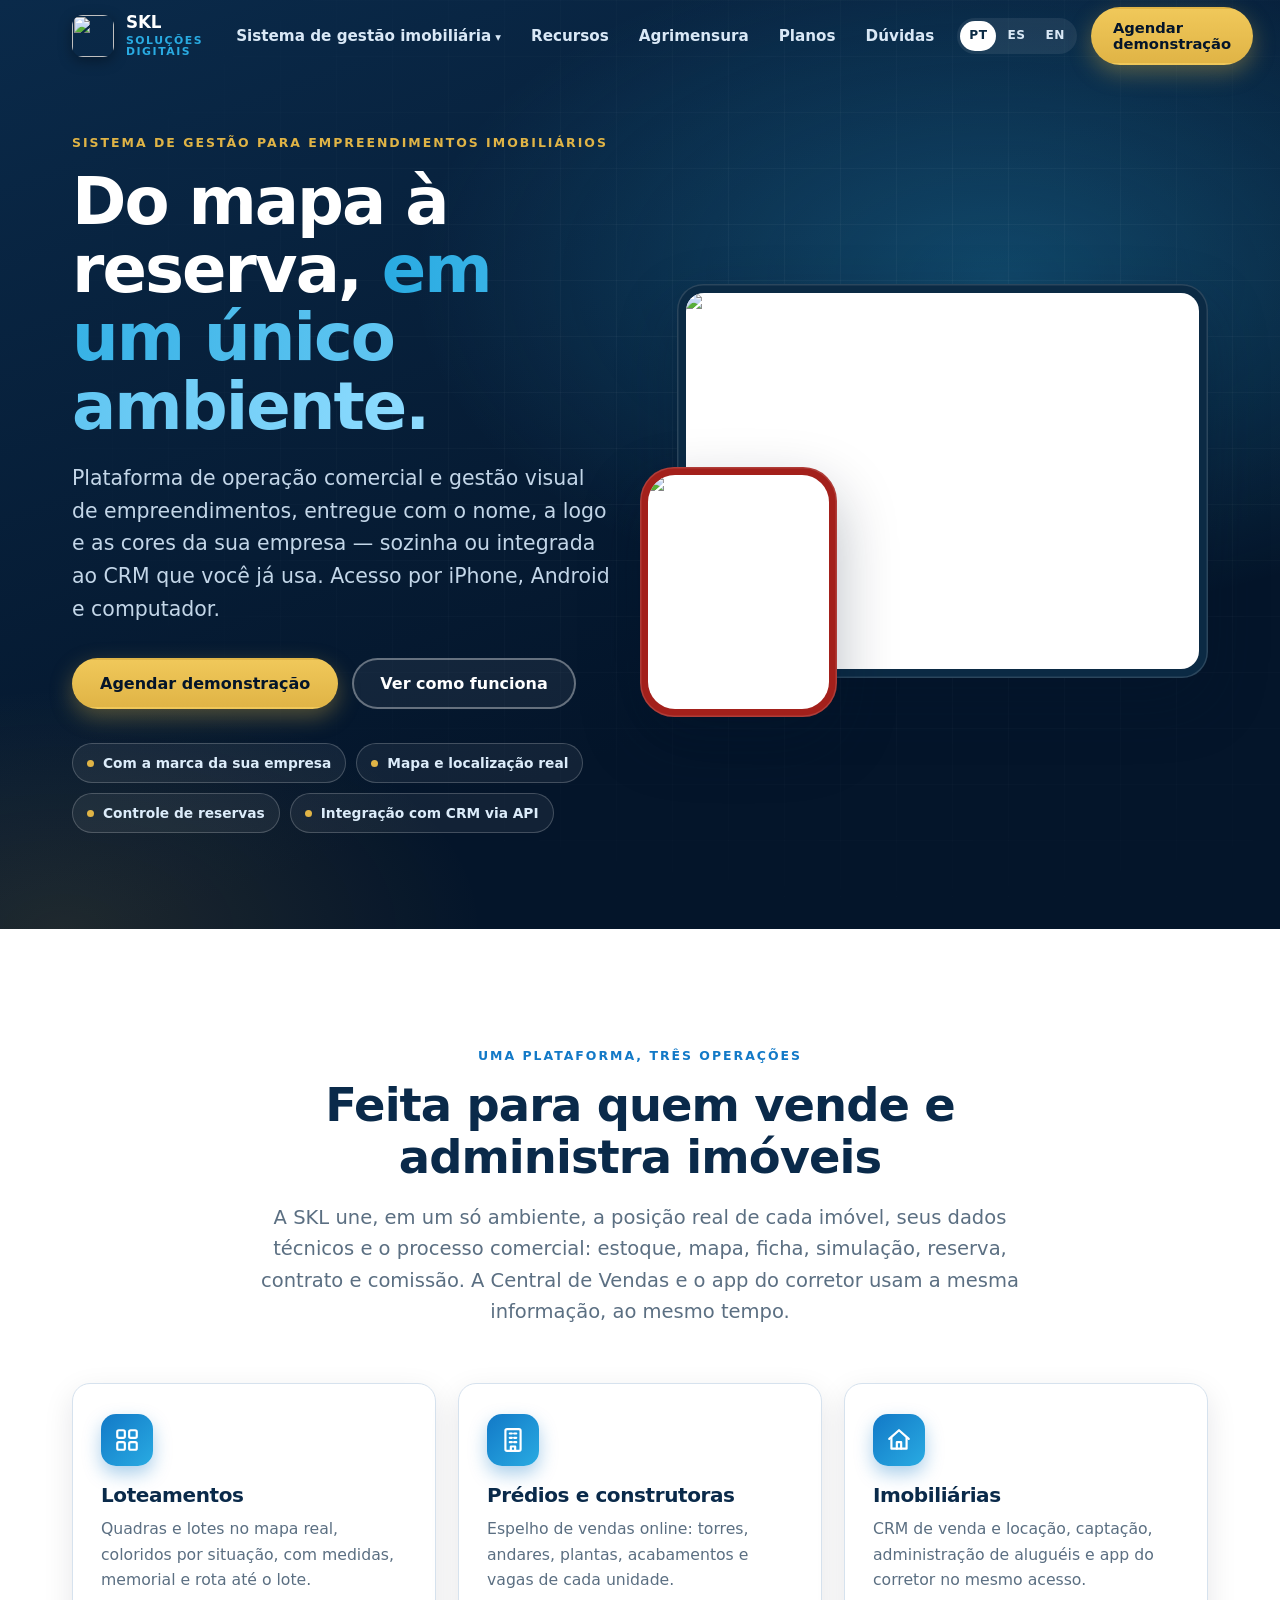
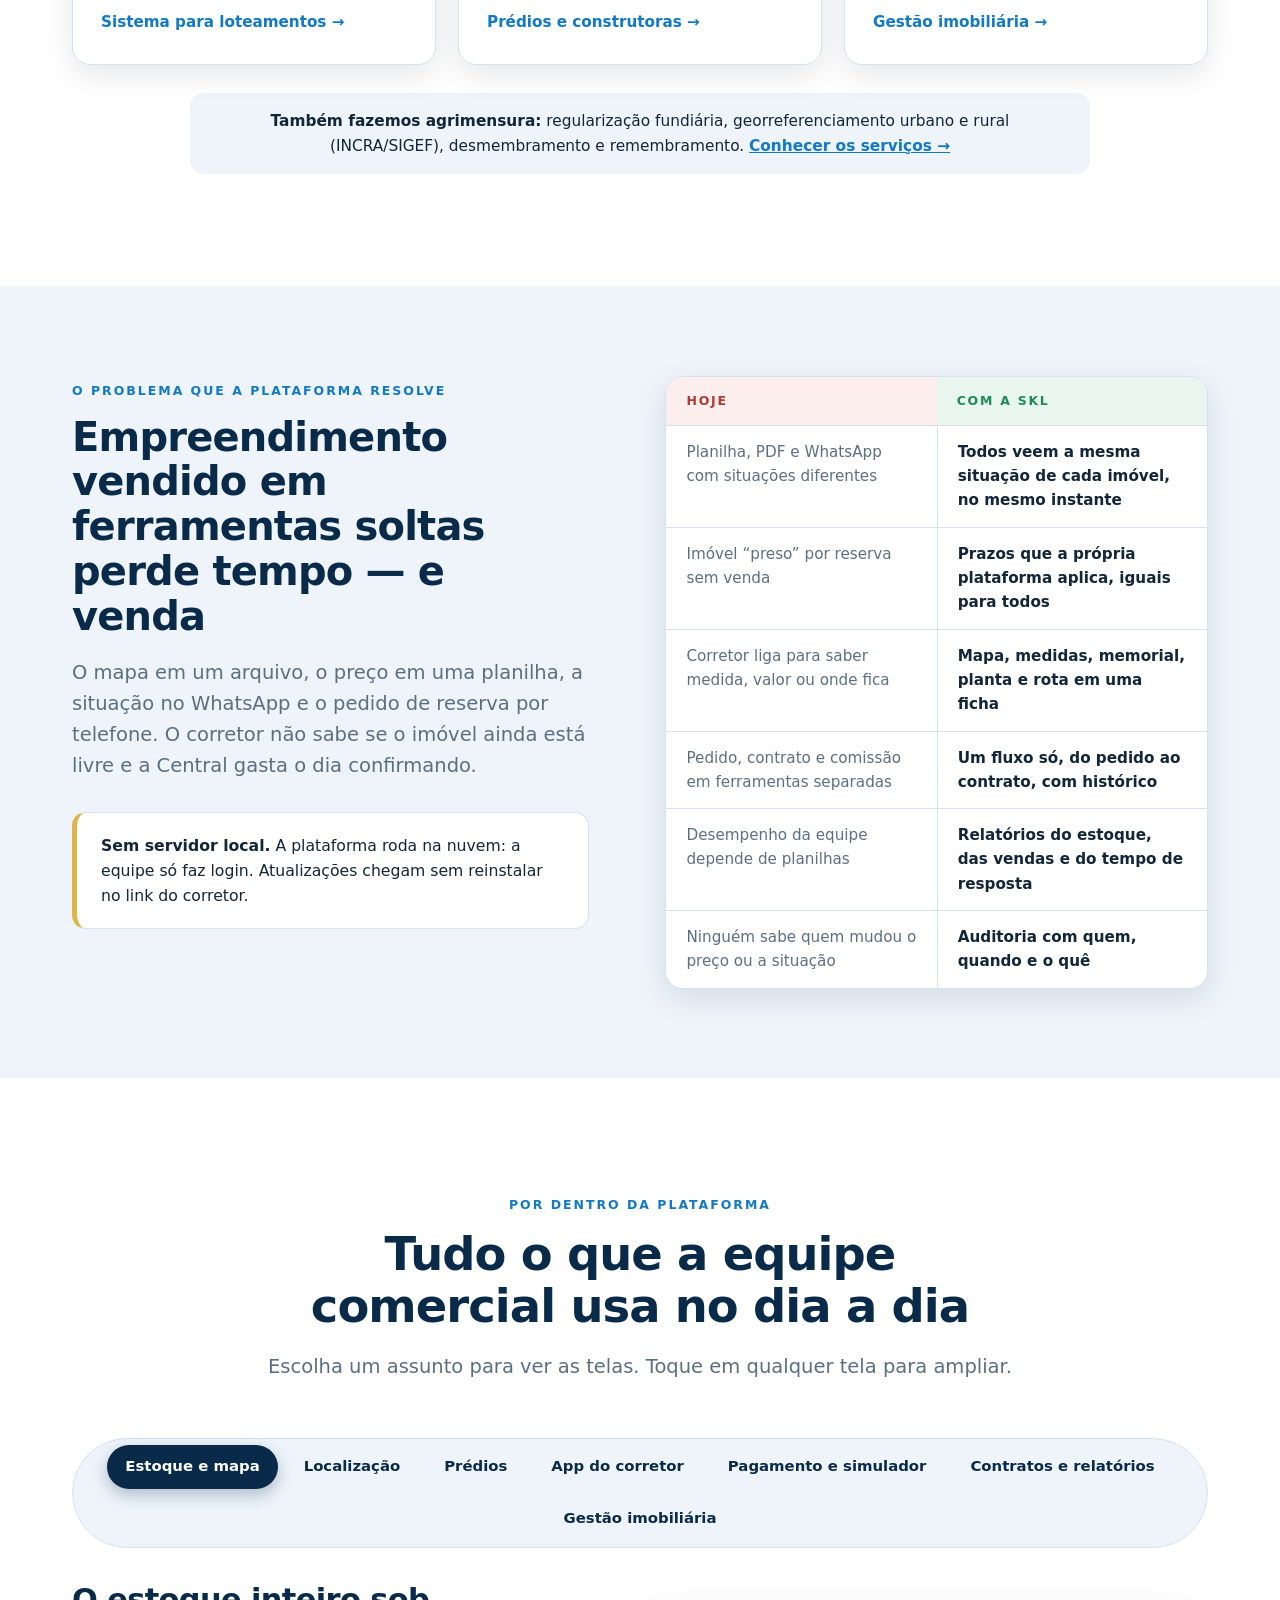
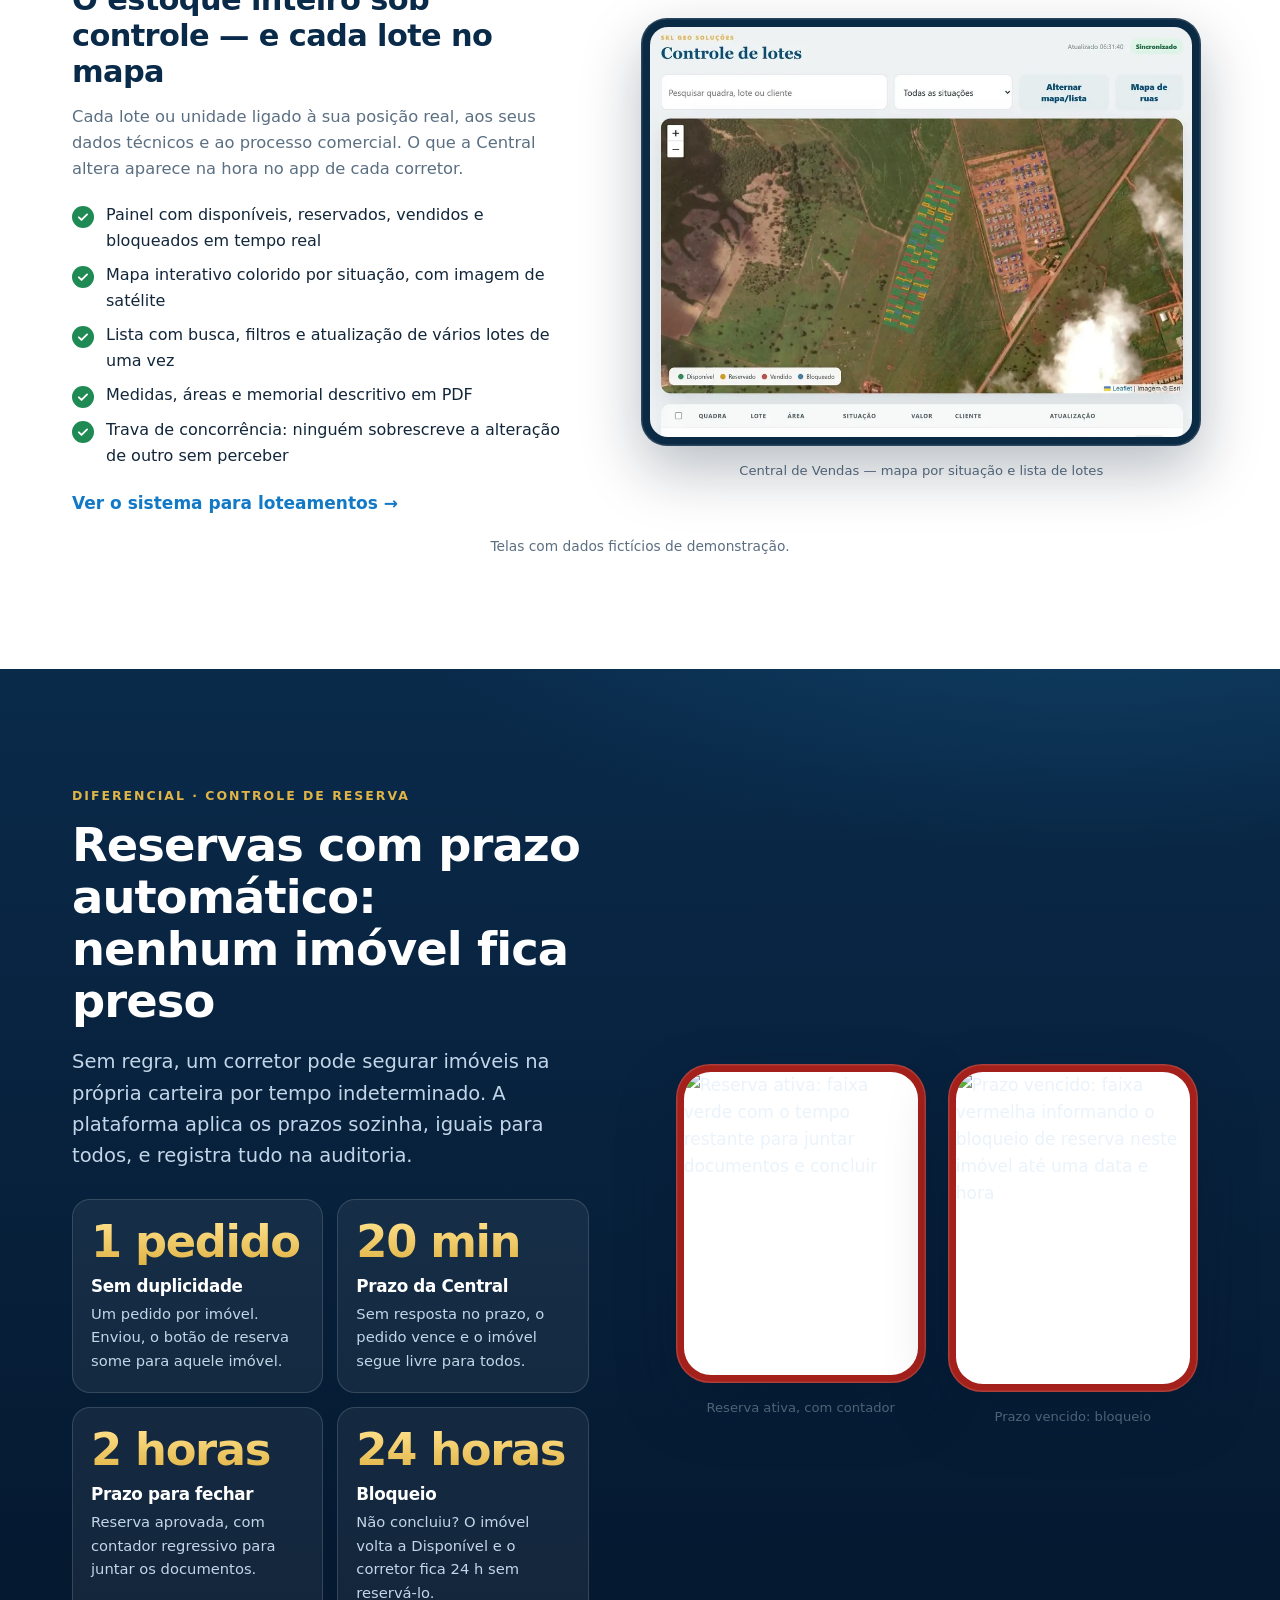
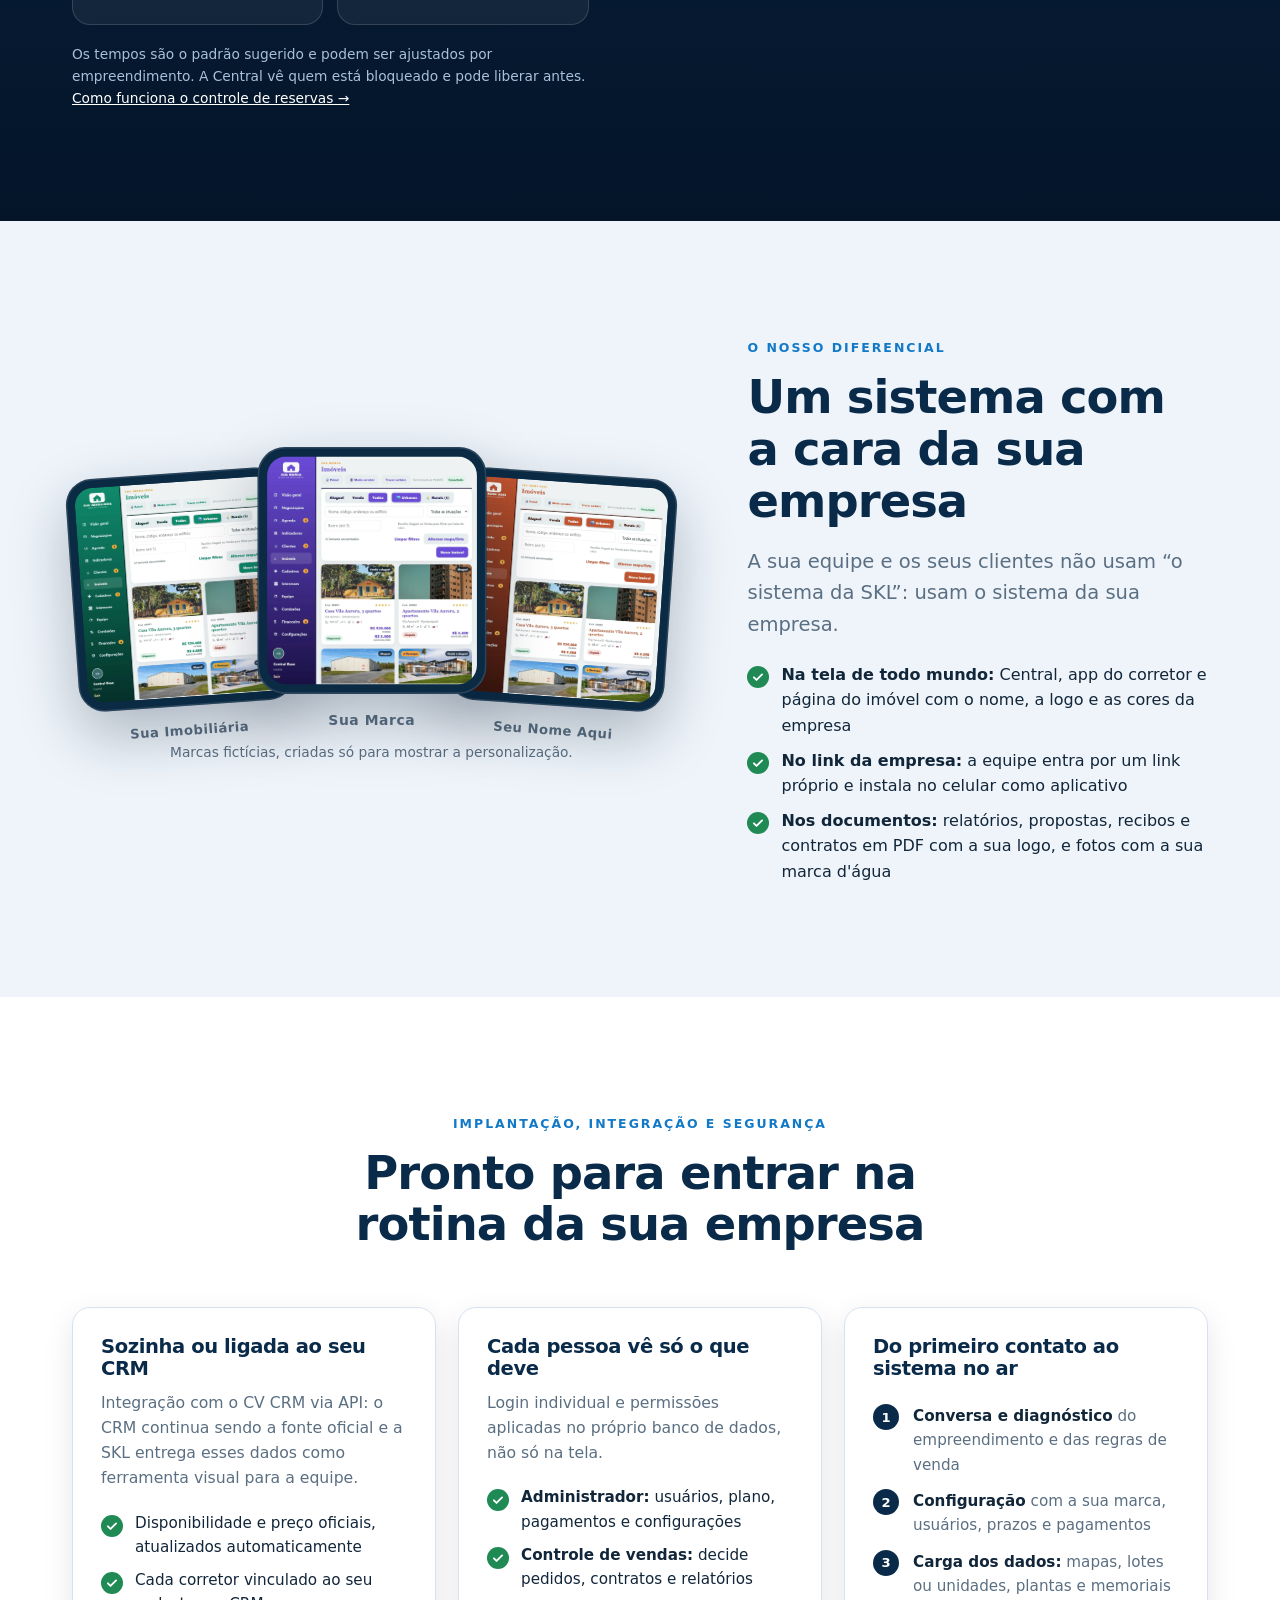
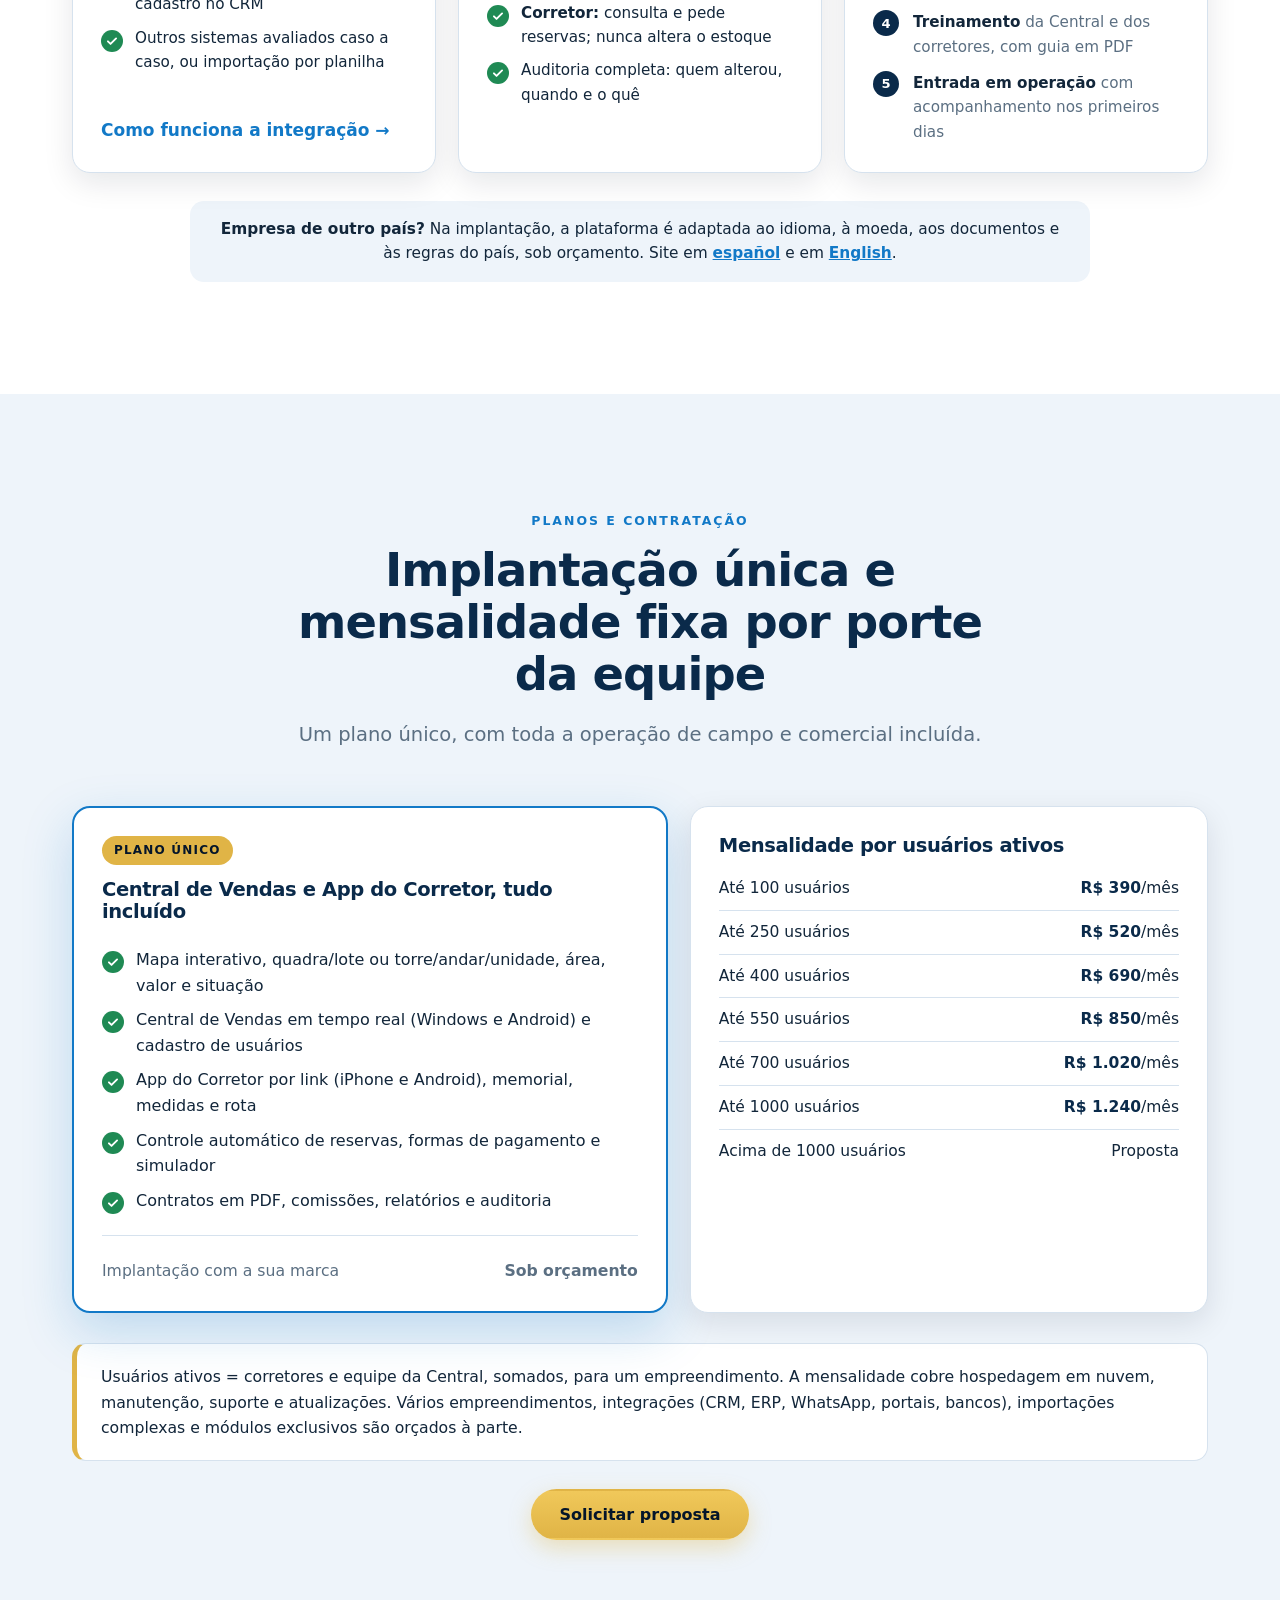
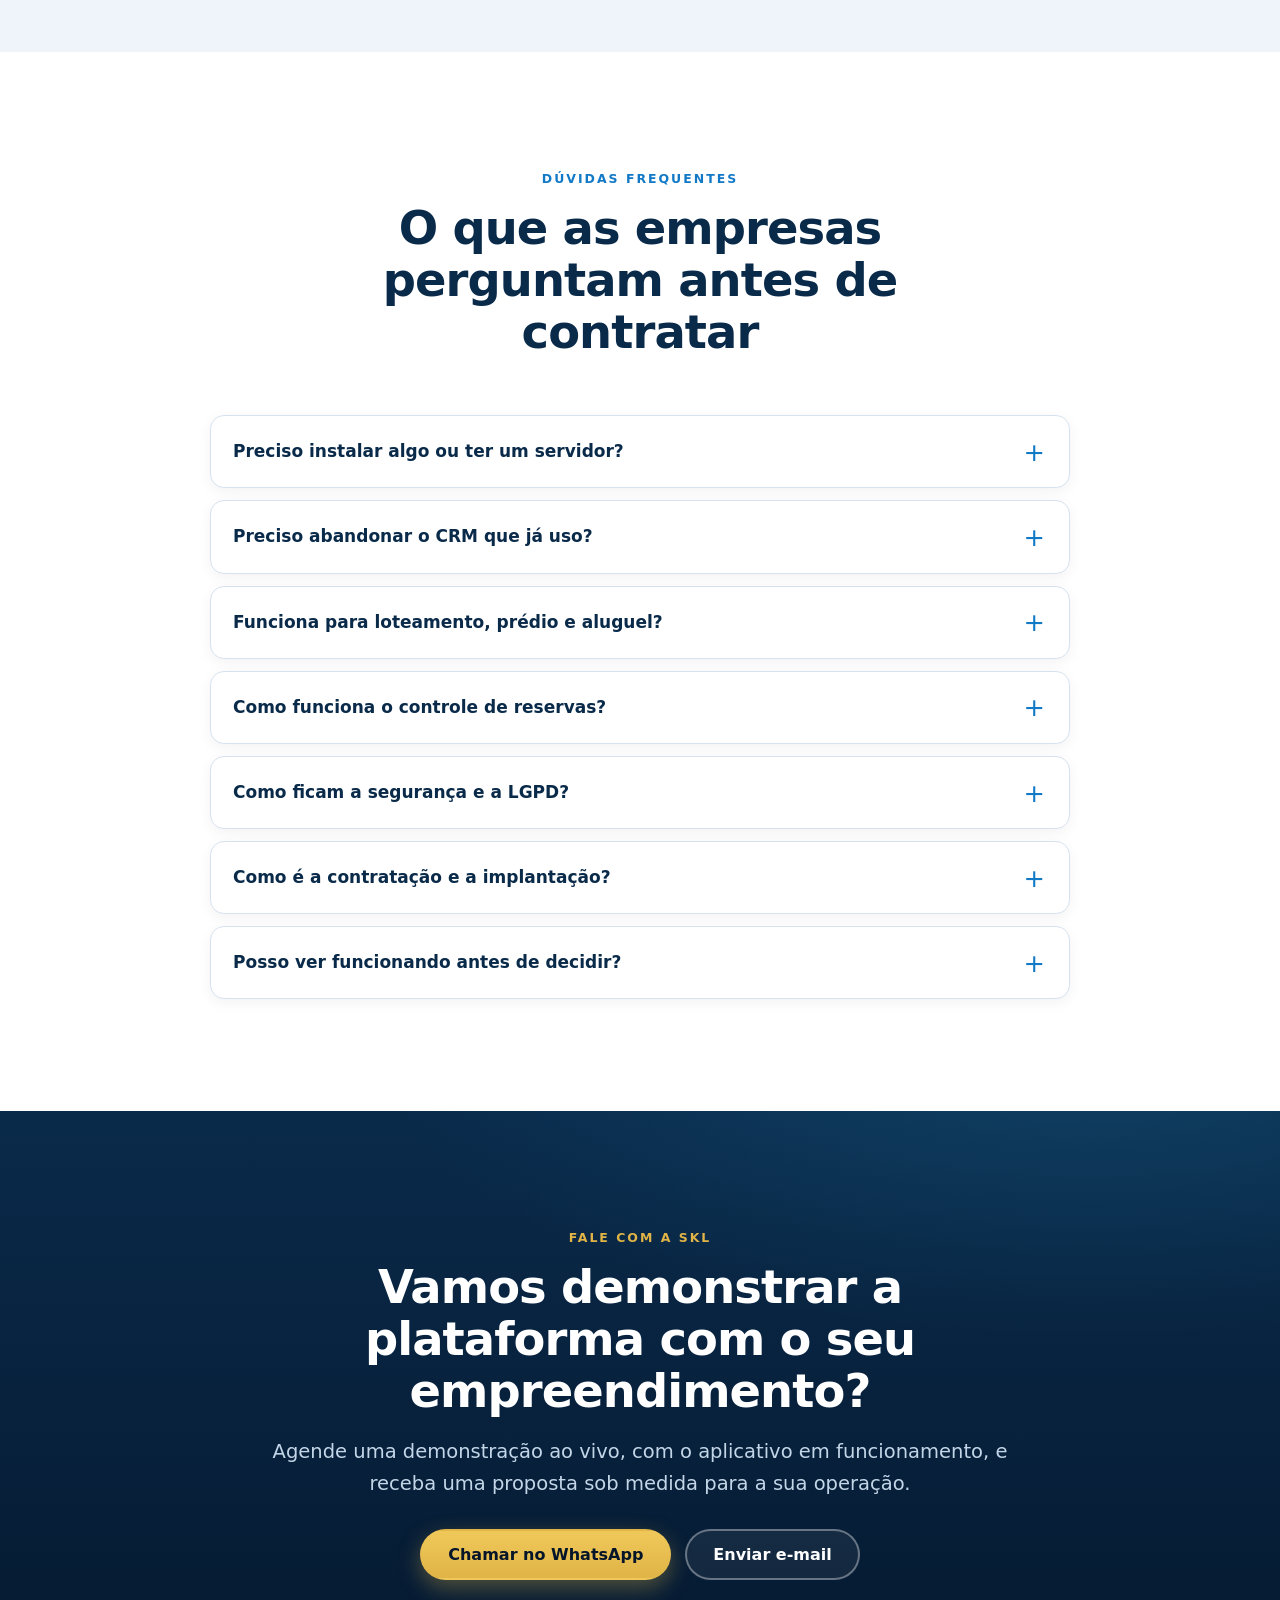
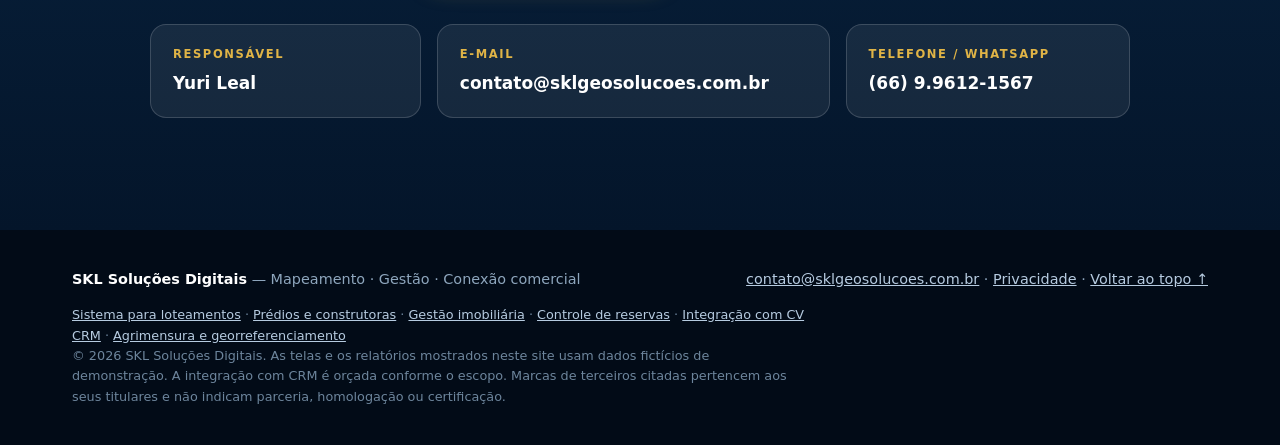
==== commit 308037f0: "Tela de lotes com o loteamento inteiro no satélite A imagem "Controle de lotes" mostrava só 4 lotes " ====
--- a/index.html
+++ b/index.html
@@ -185,7 +185,7 @@
           <a class="painel-link" href="sistema-para-loteamentos.html">Ver o sistema para loteamentos →</a>
         </div>
         <div class="painel-media">
-          <figure class="shot shot--tablet"><div class="device"><img src="assets/central-lotes.webp" width="1000" height="917" loading="lazy" decoding="async" alt="Central de Vendas: controle de lotes com mapa colorido por situação e lista com quadra, lote, área, situação e valor"></div><figcaption>Central de Vendas — mapa por situação e lista de lotes</figcaption></figure>
+          <figure class="shot shot--tablet"><div class="device"><img src="assets/central-lotes.webp" width="1000" height="757" loading="lazy" decoding="async" alt="Central de Vendas: controle de lotes com mapa colorido por situação e lista com quadra, lote, área, situação e valor"></div><figcaption>Central de Vendas — mapa por situação e lista de lotes</figcaption></figure>
         </div>
       </div>
 
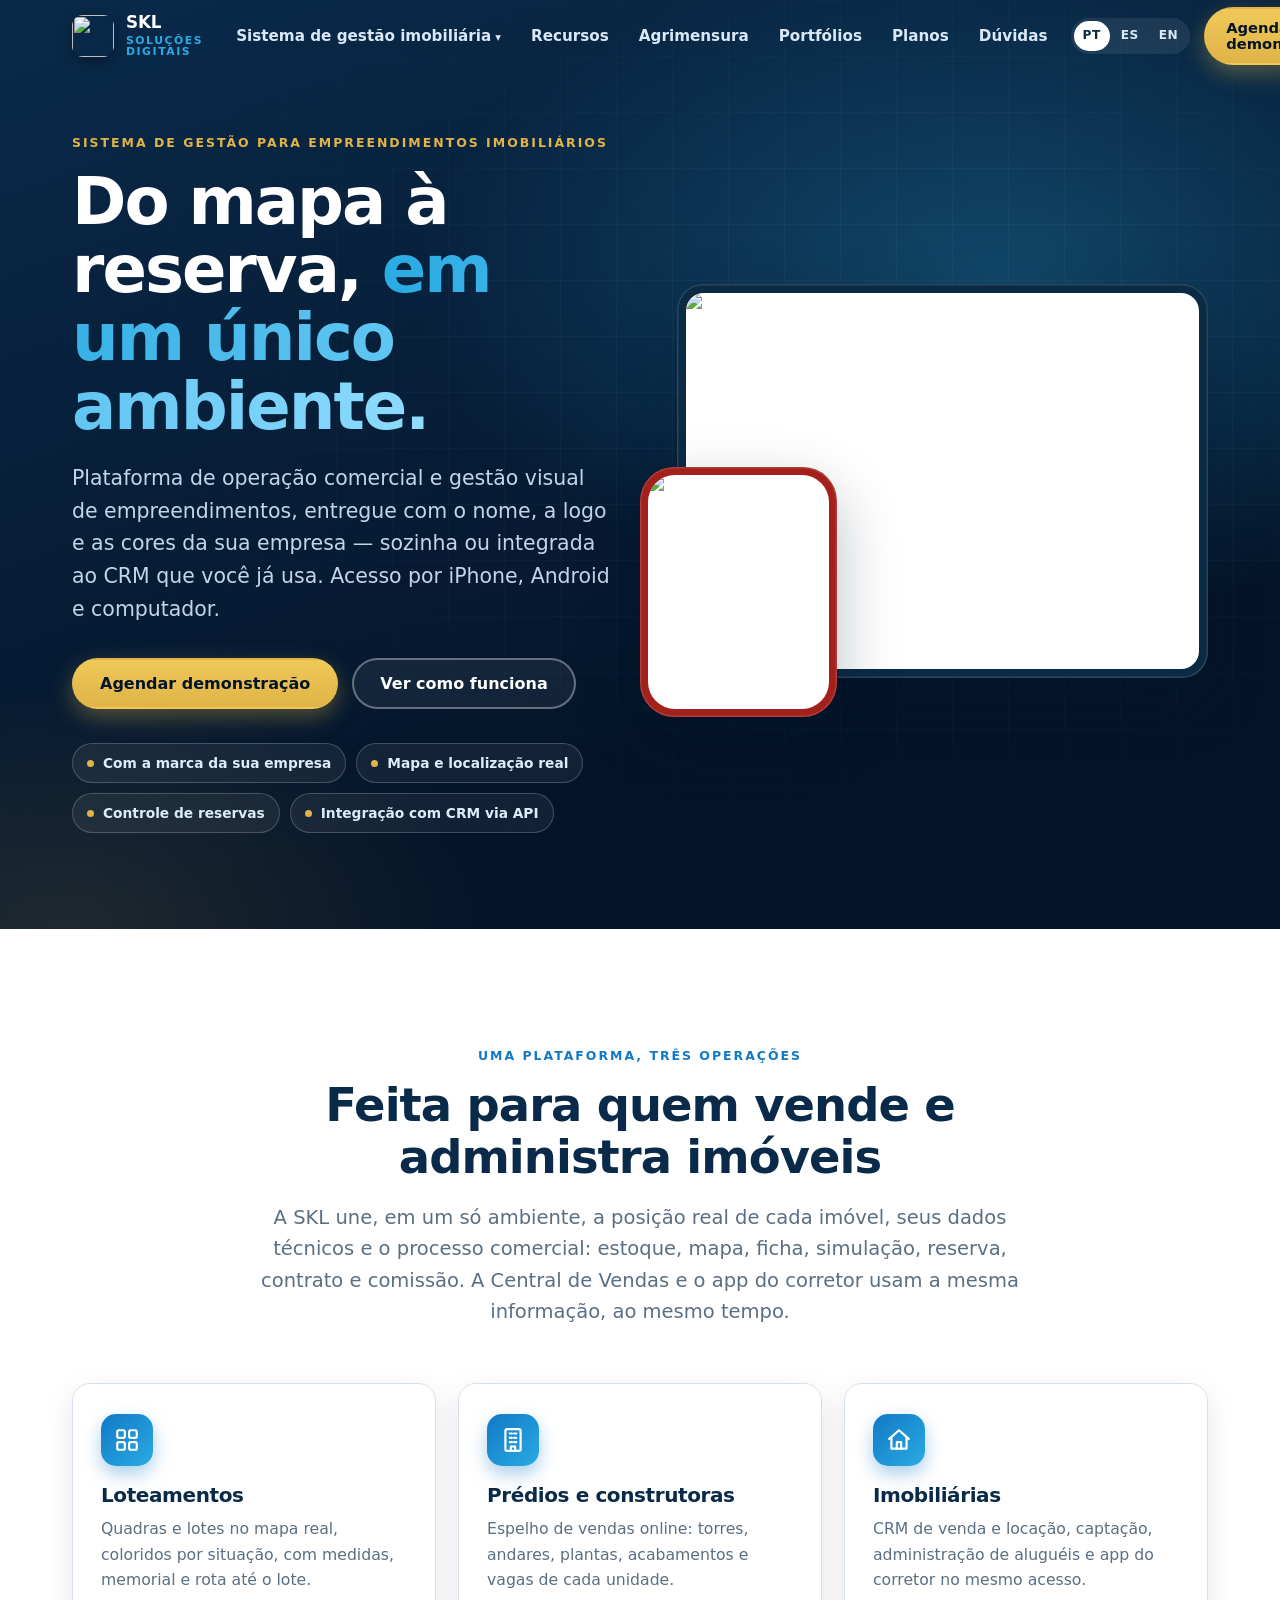
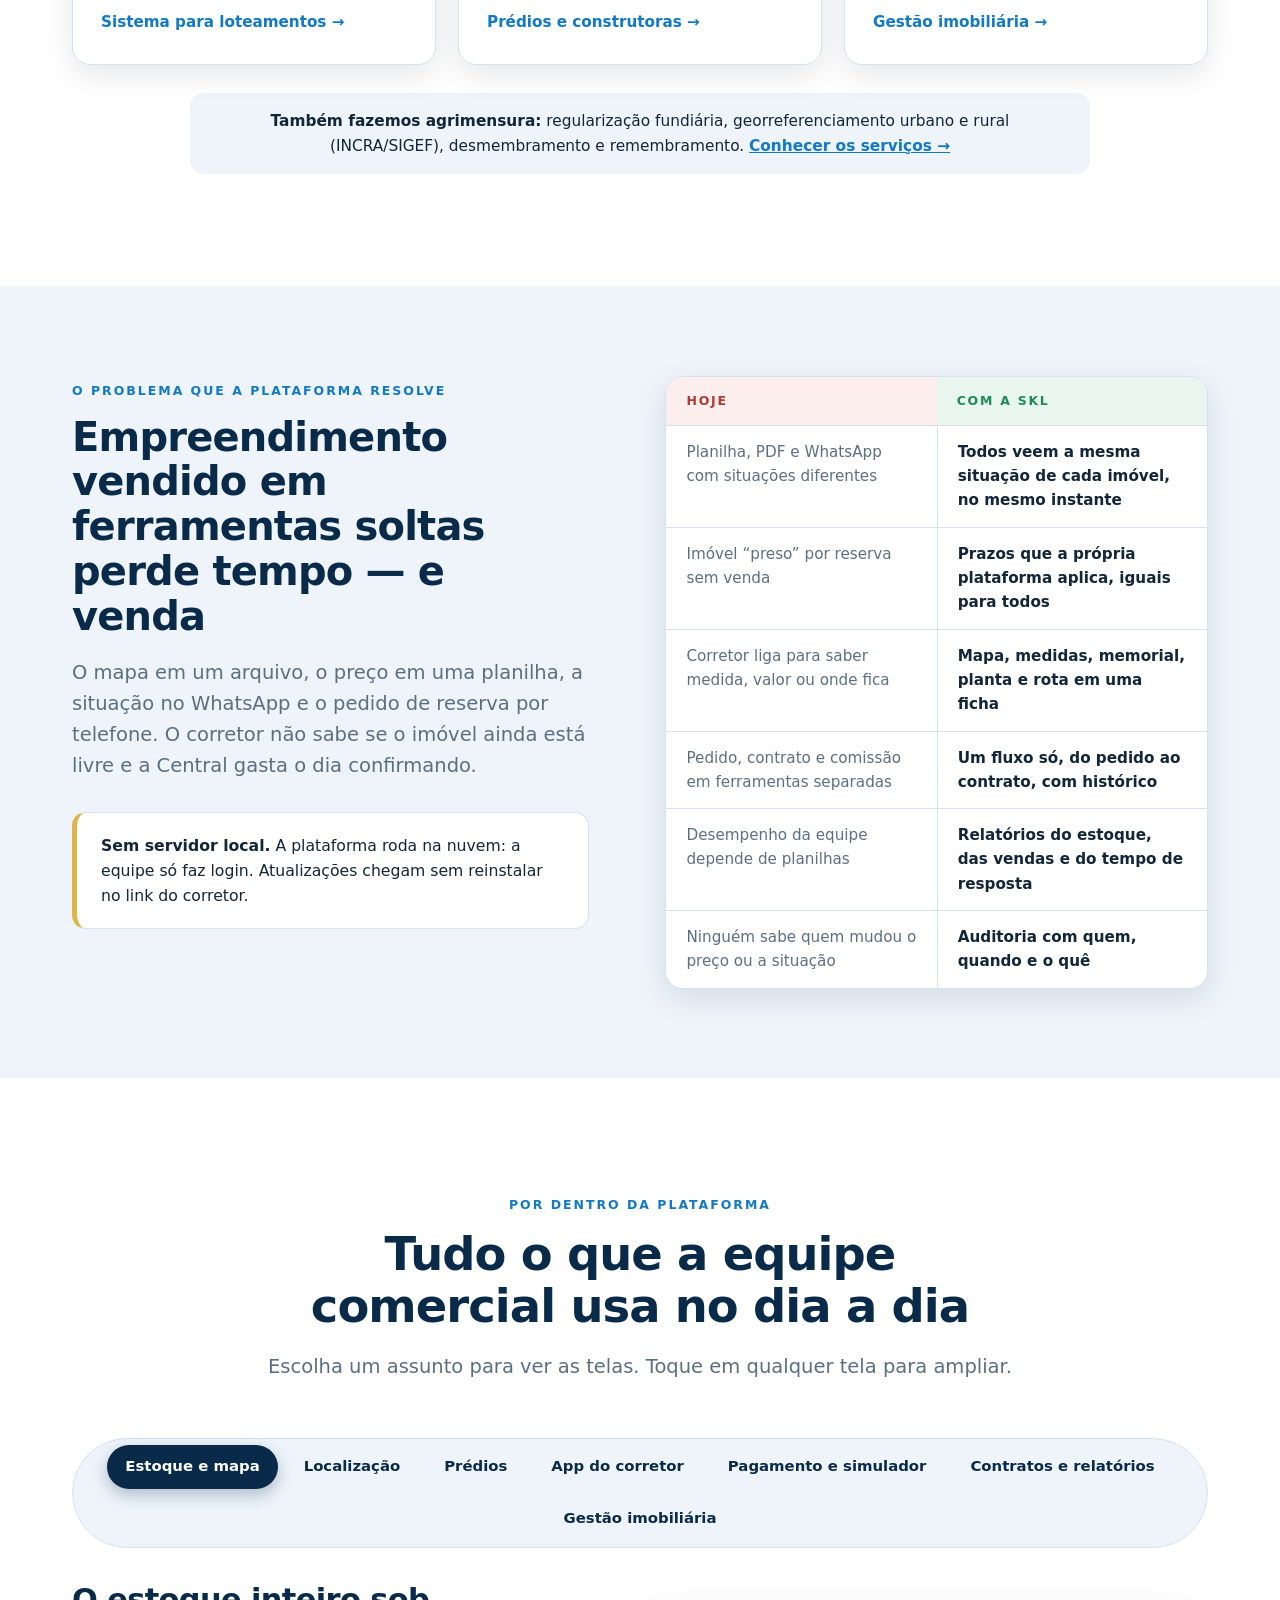
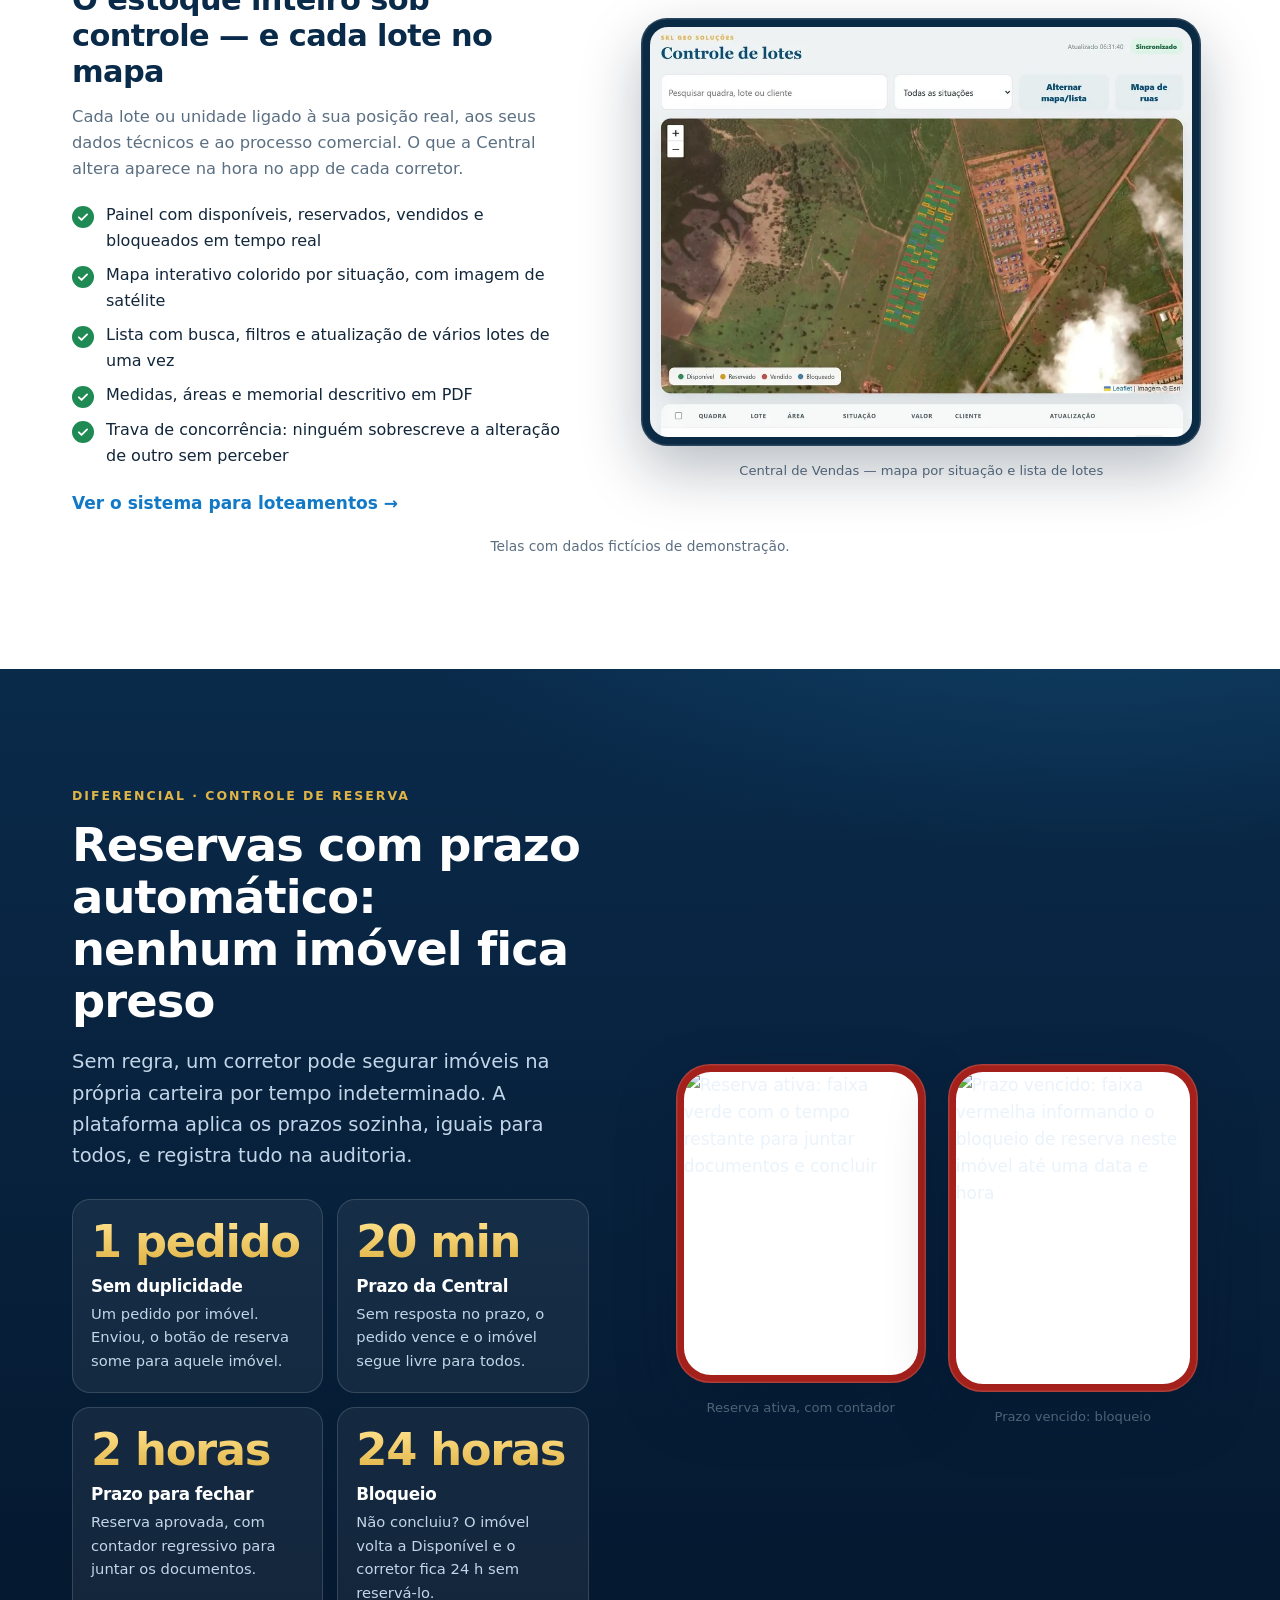
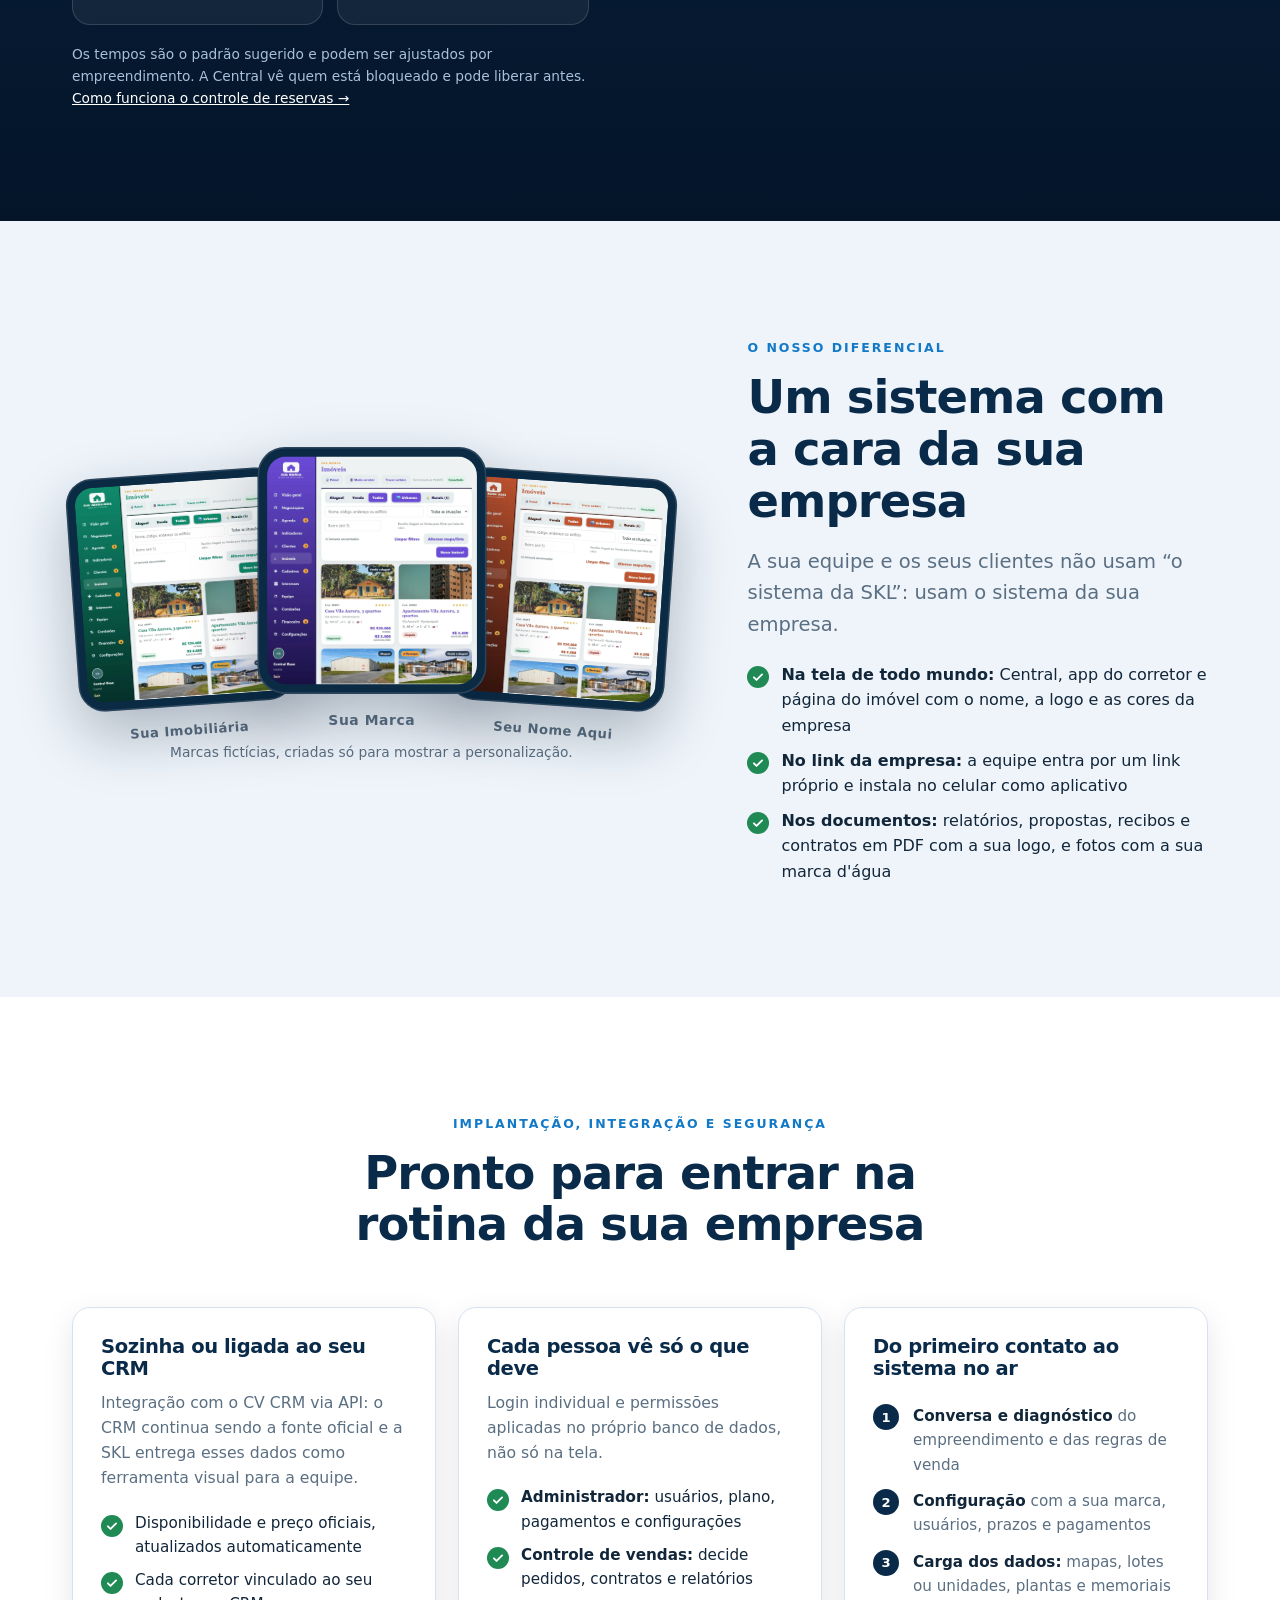
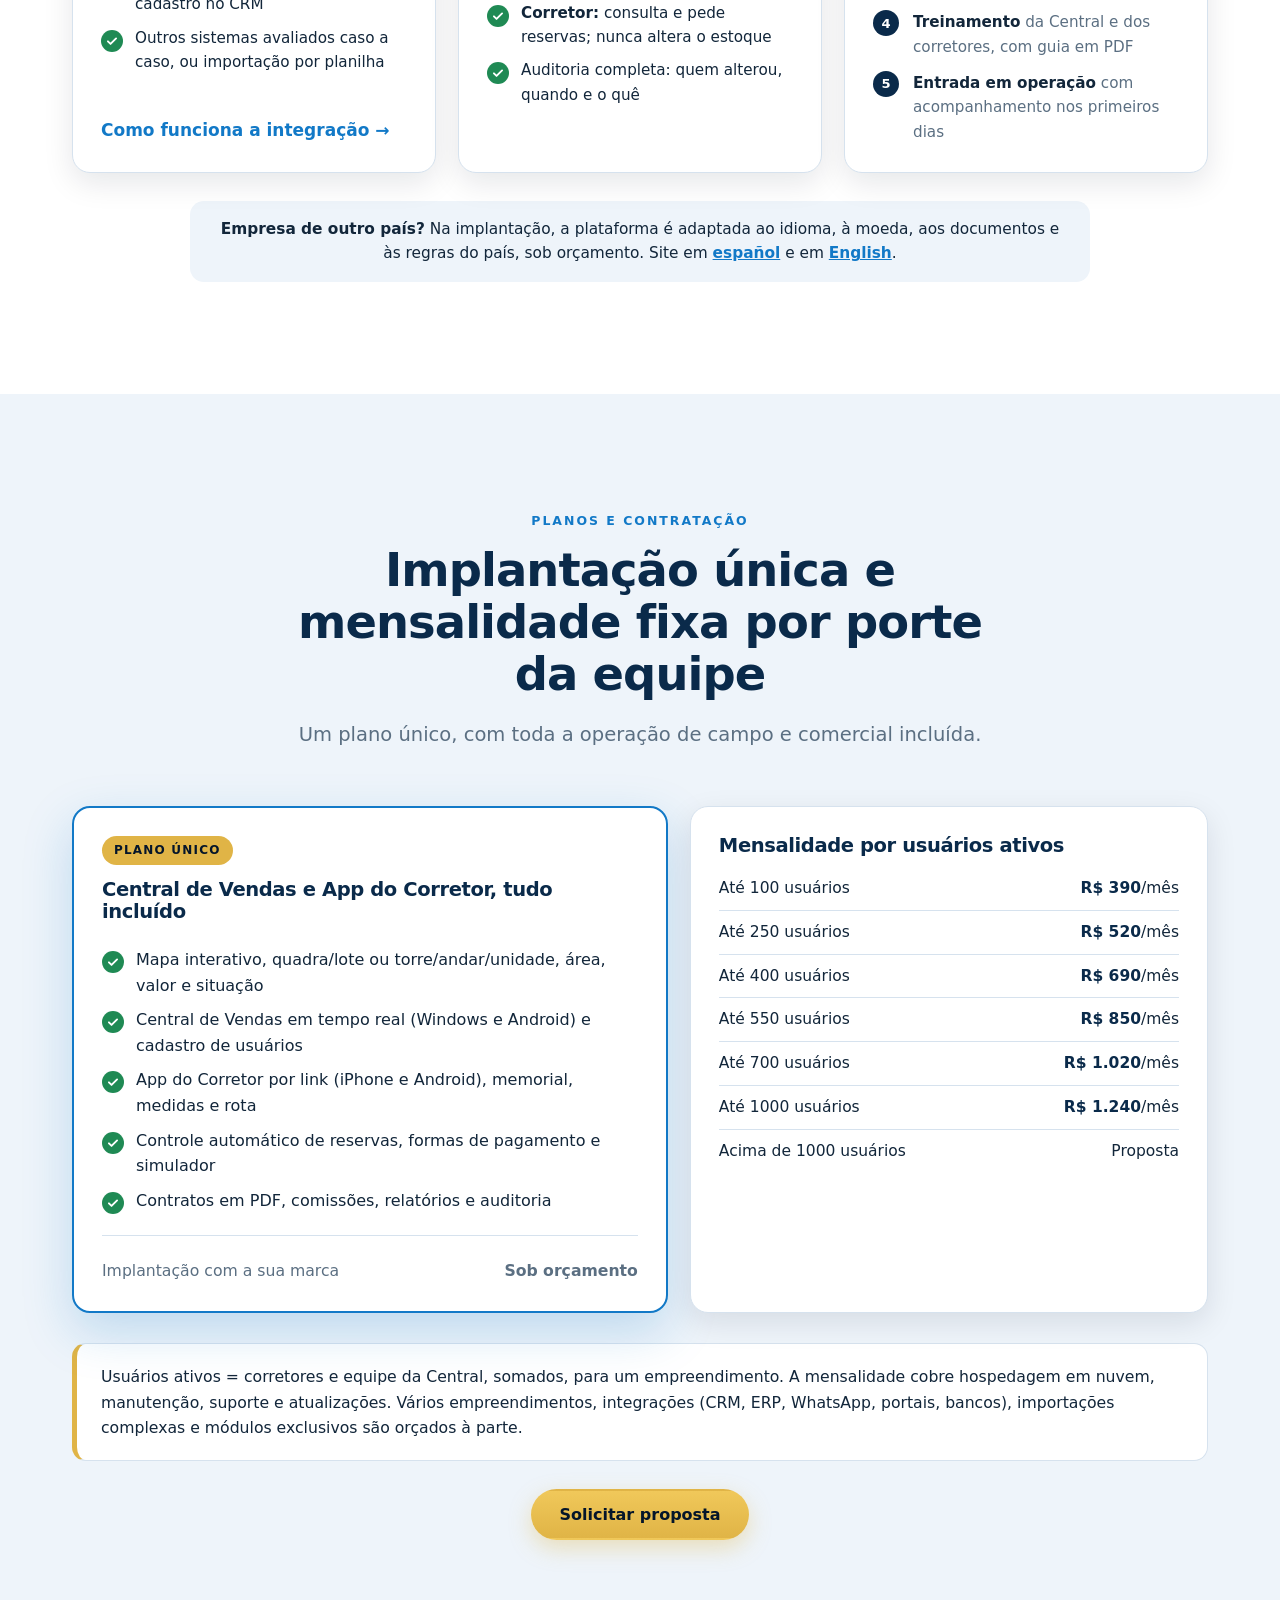
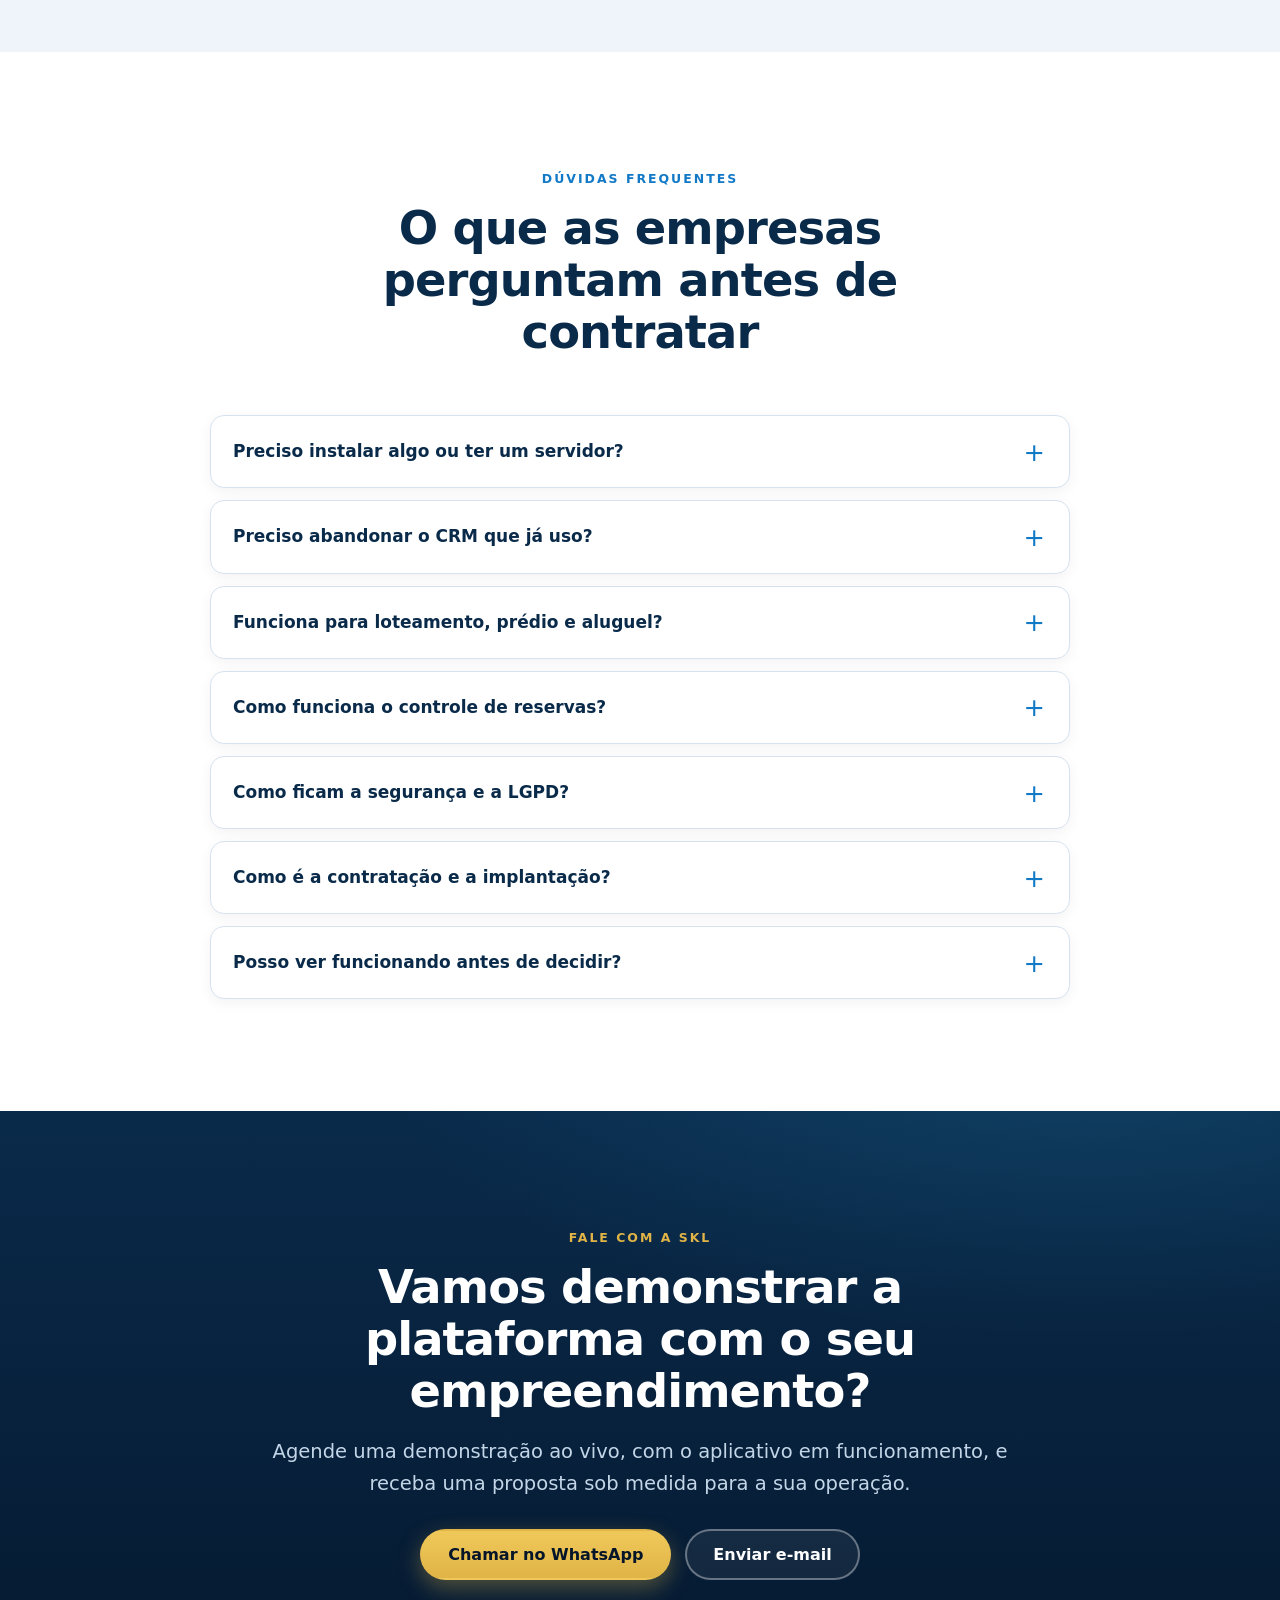
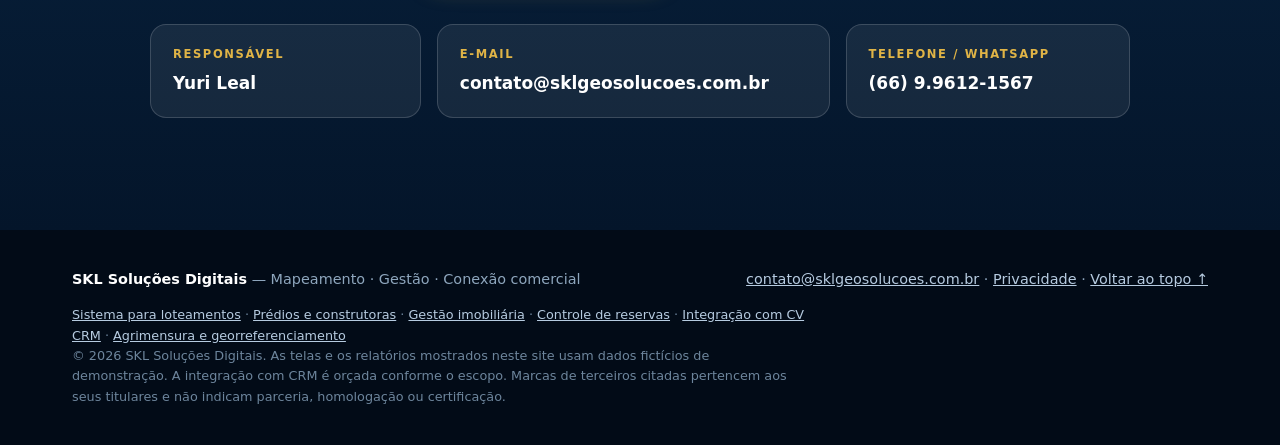
==== commit afa9e8ca: "Gestão imobiliária: portal com PIX, extrato, contabilidade, portais e agenda; página Portfólios Co-A" ====
--- a/index.html
+++ b/index.html
@@ -59,6 +59,7 @@
       </div><!--/SUBMENU-->
       <a href="#recursos">Recursos</a>
       <a href="regularizacao-fundiaria-e-georreferenciamento.html">Agrimensura</a>
+      <a href="portfolios.html">Portfólios</a>
       <a href="#planos">Planos</a>
       <a href="#faq">Dúvidas</a>
       <div class="idiomas" aria-label="Idioma / Language"><span aria-current="true" title="Português">PT</span><a href="es/" hreflang="es" lang="es" title="Español">ES</a><a href="en/" hreflang="en" lang="en" title="English">EN</a></div>
@@ -285,6 +286,8 @@
             <li>Venda, locação e captação num funil com meta de conversão por etapa</li>
             <li>Imóveis urbanos e rurais com fotos, mapa, área em hectares ou alqueires e perímetro KML</li>
             <li>Contratos, cobranças com multa e juros, repasse ao proprietário e informe de rendimentos</li>
+            <li>Portal do cliente com PIX, baixa pelo extrato do banco e arquivo para o contador</li>
+            <li>Contatos do ZAP, Viva Real e OLX entrando sozinhos no CRM</li>
             <li>Régua de cobrança, encargos, manutenção, chaves e rescisão calculada</li>
             <li>Painel com VGV, comissões e metas, e arquivo da DIMOB para o programa da Receita</li>
           </ul>
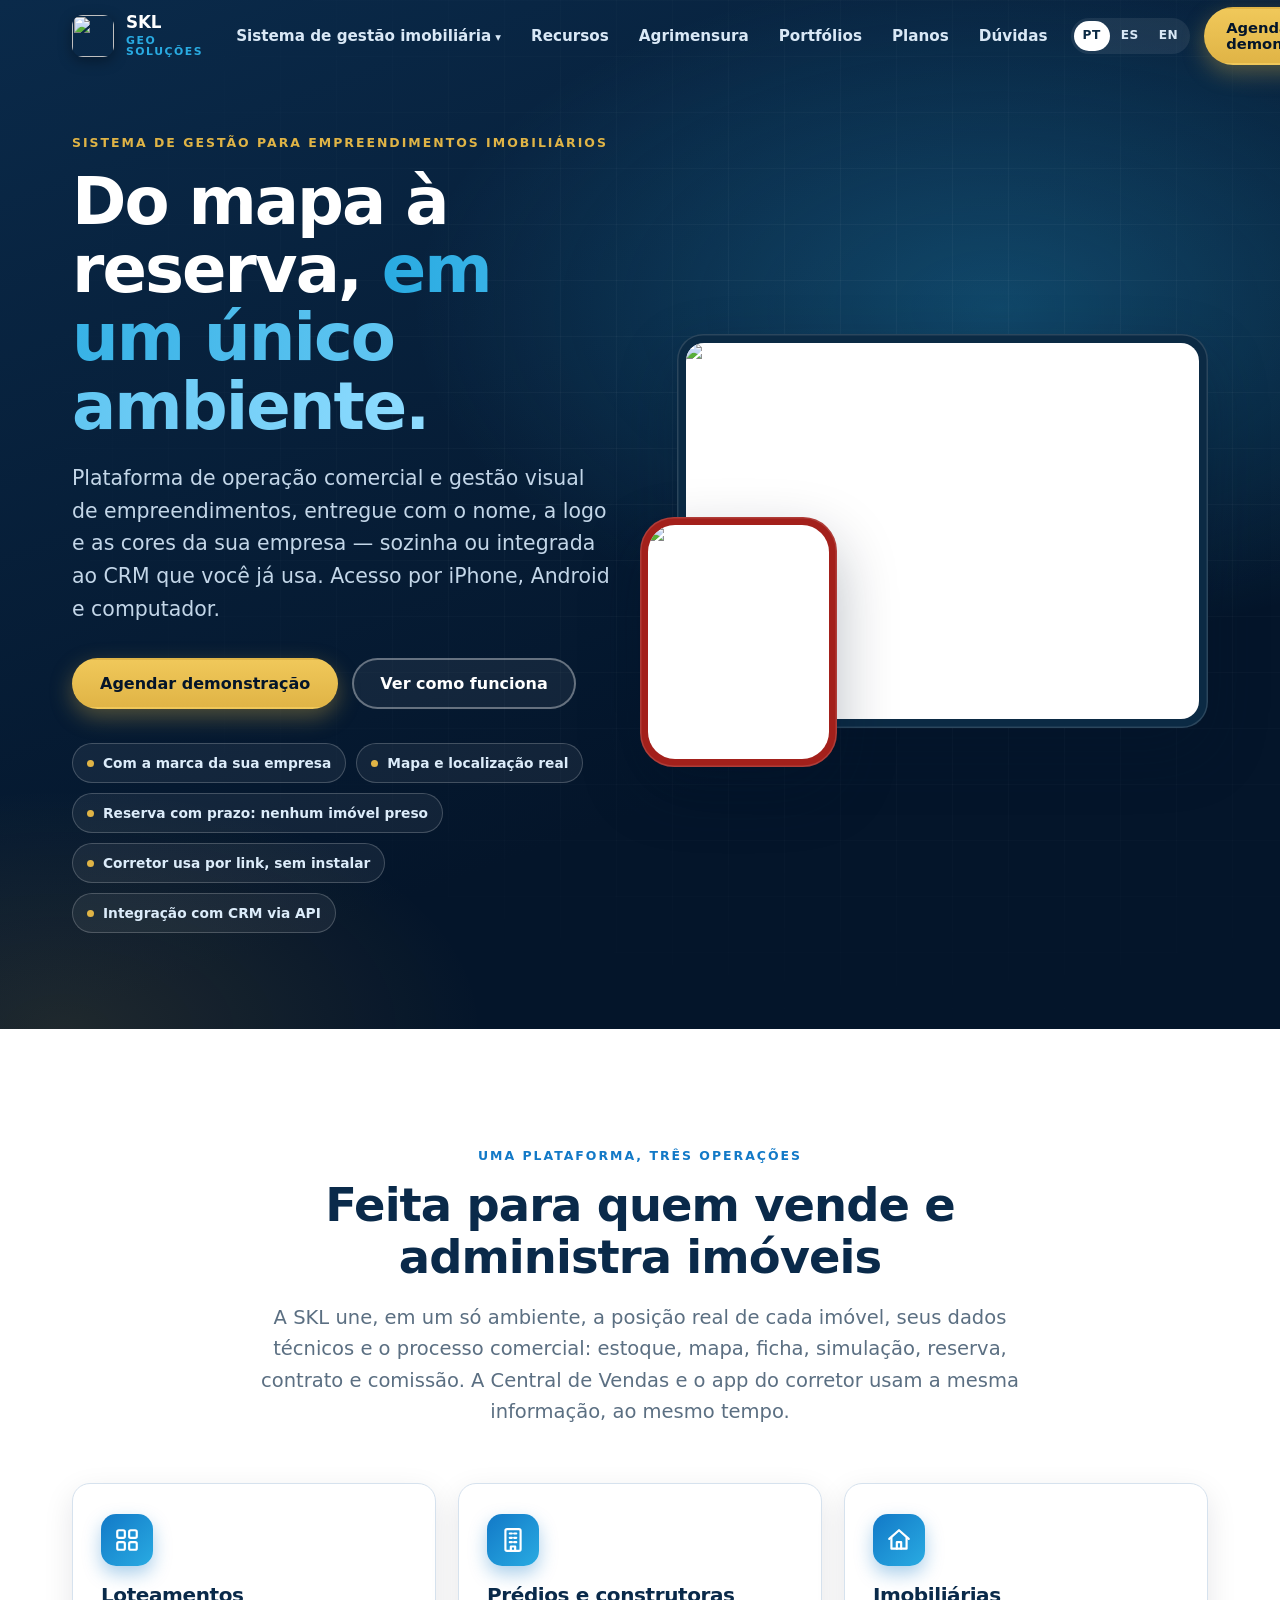
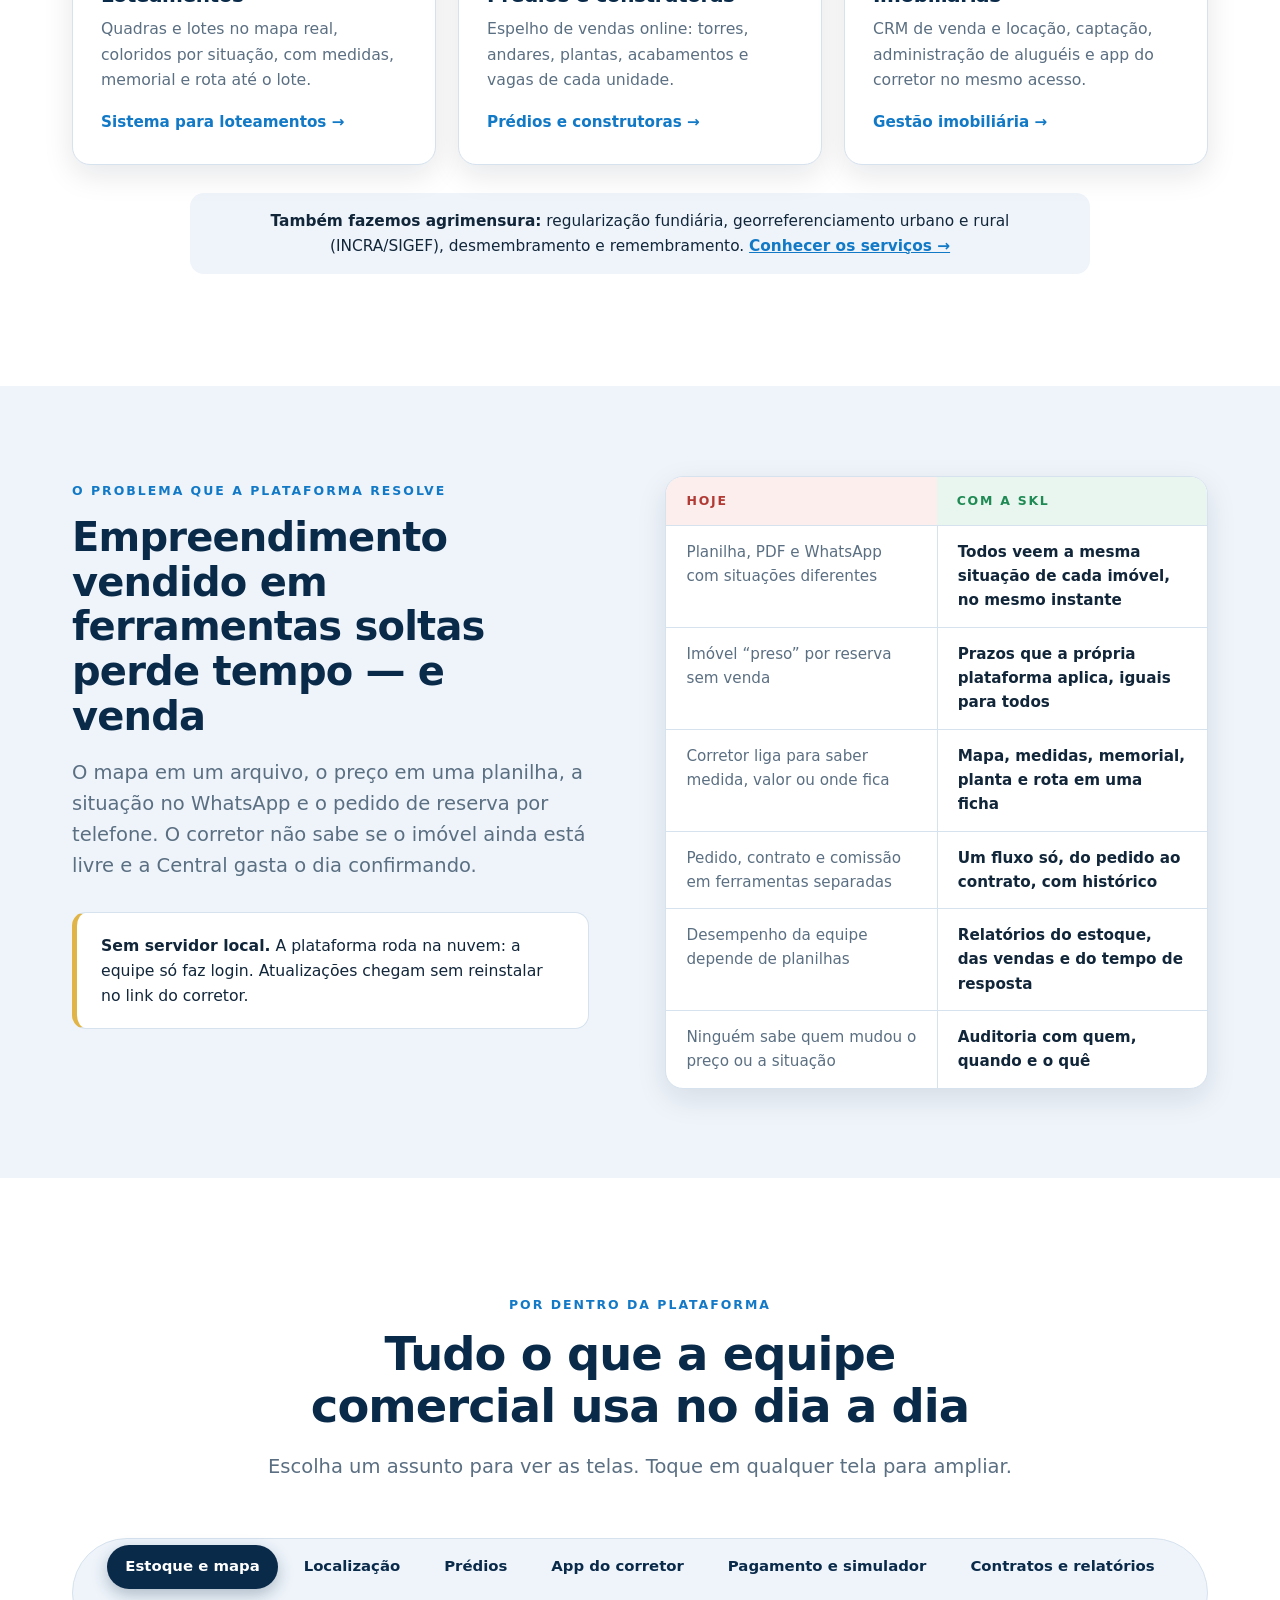
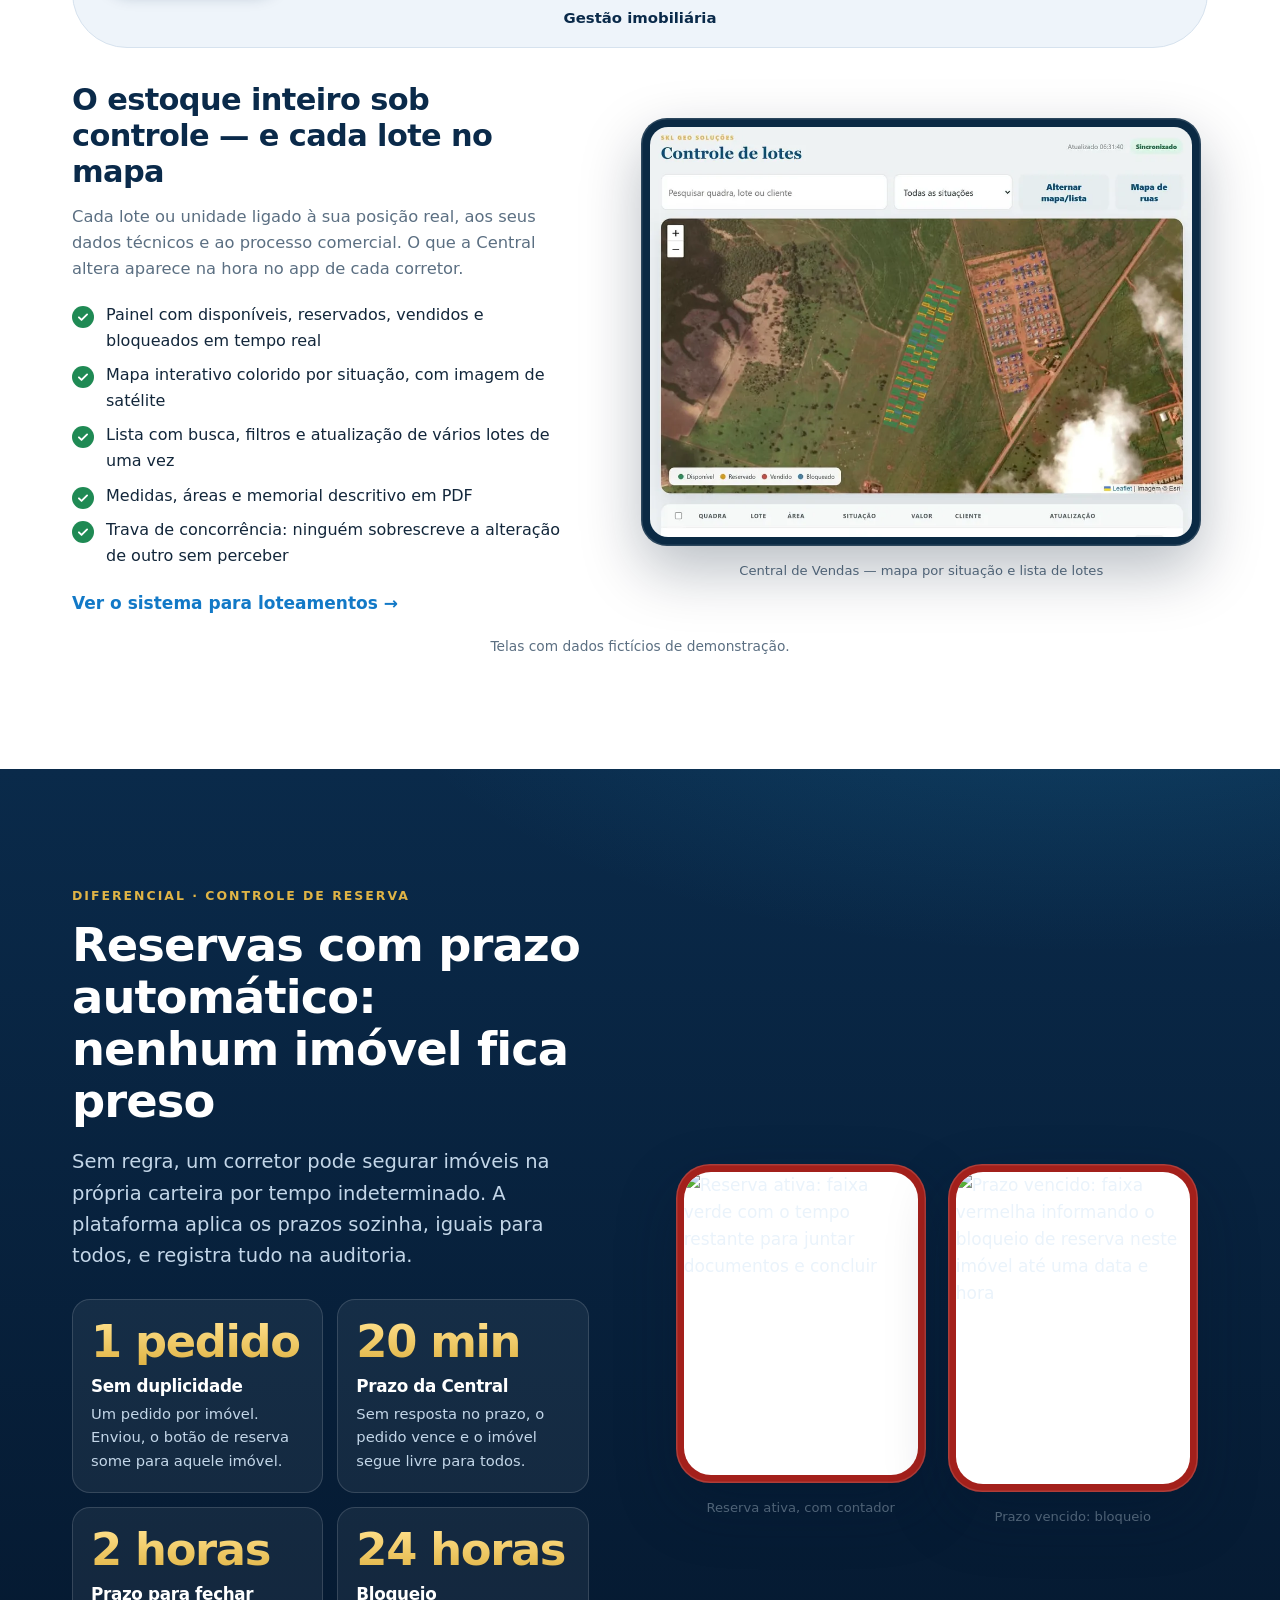
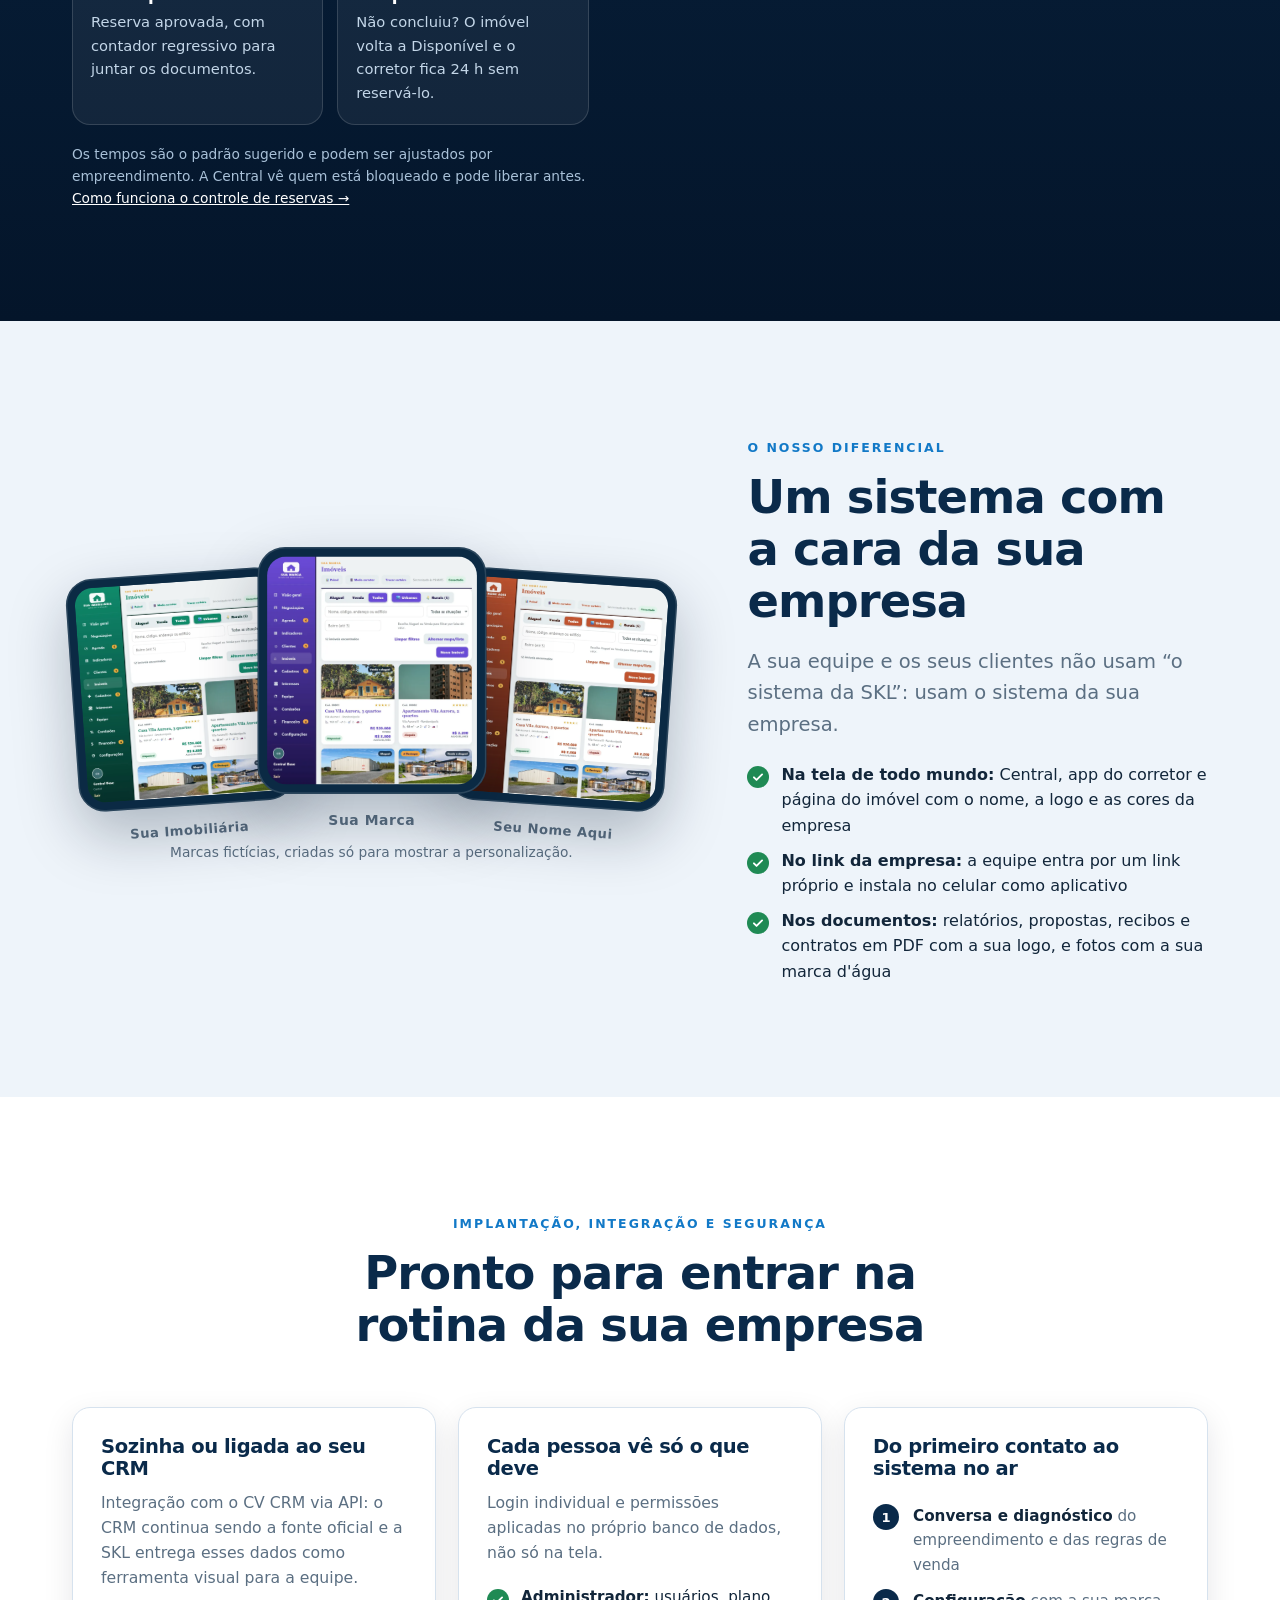
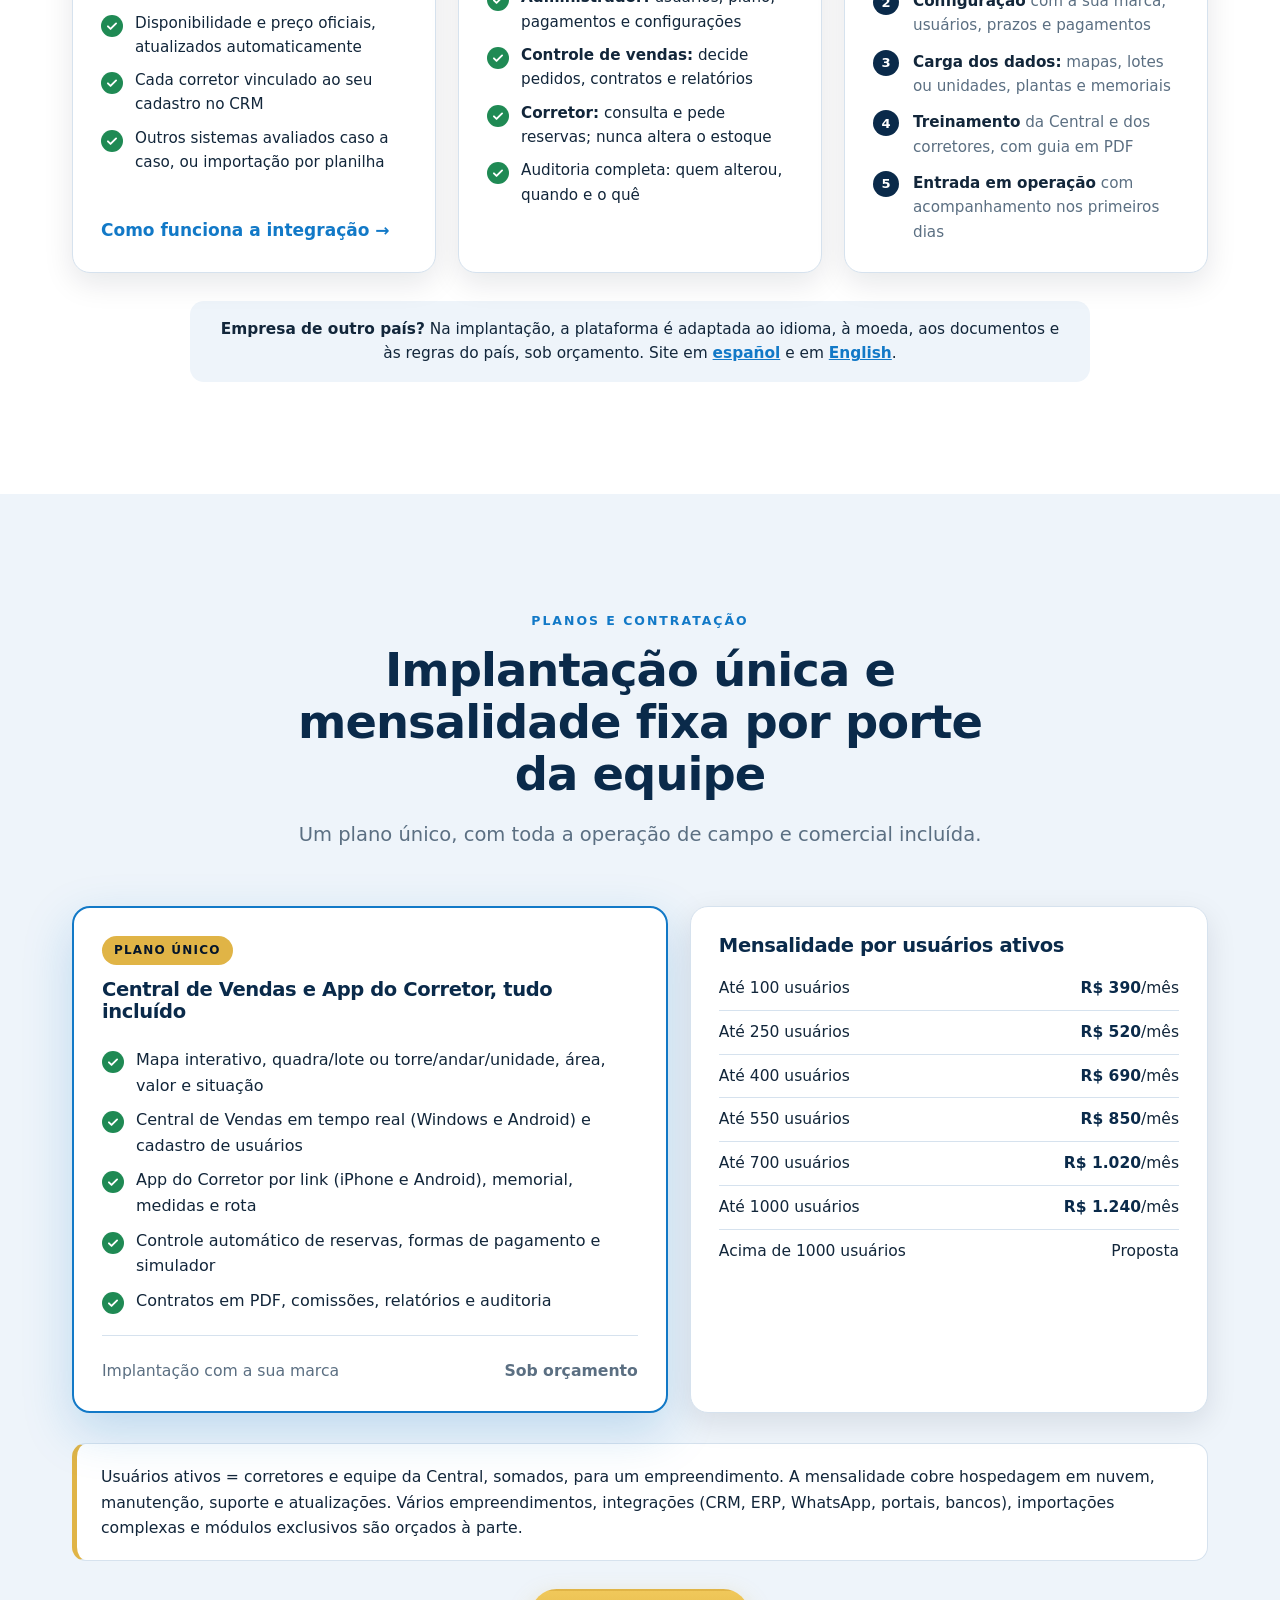
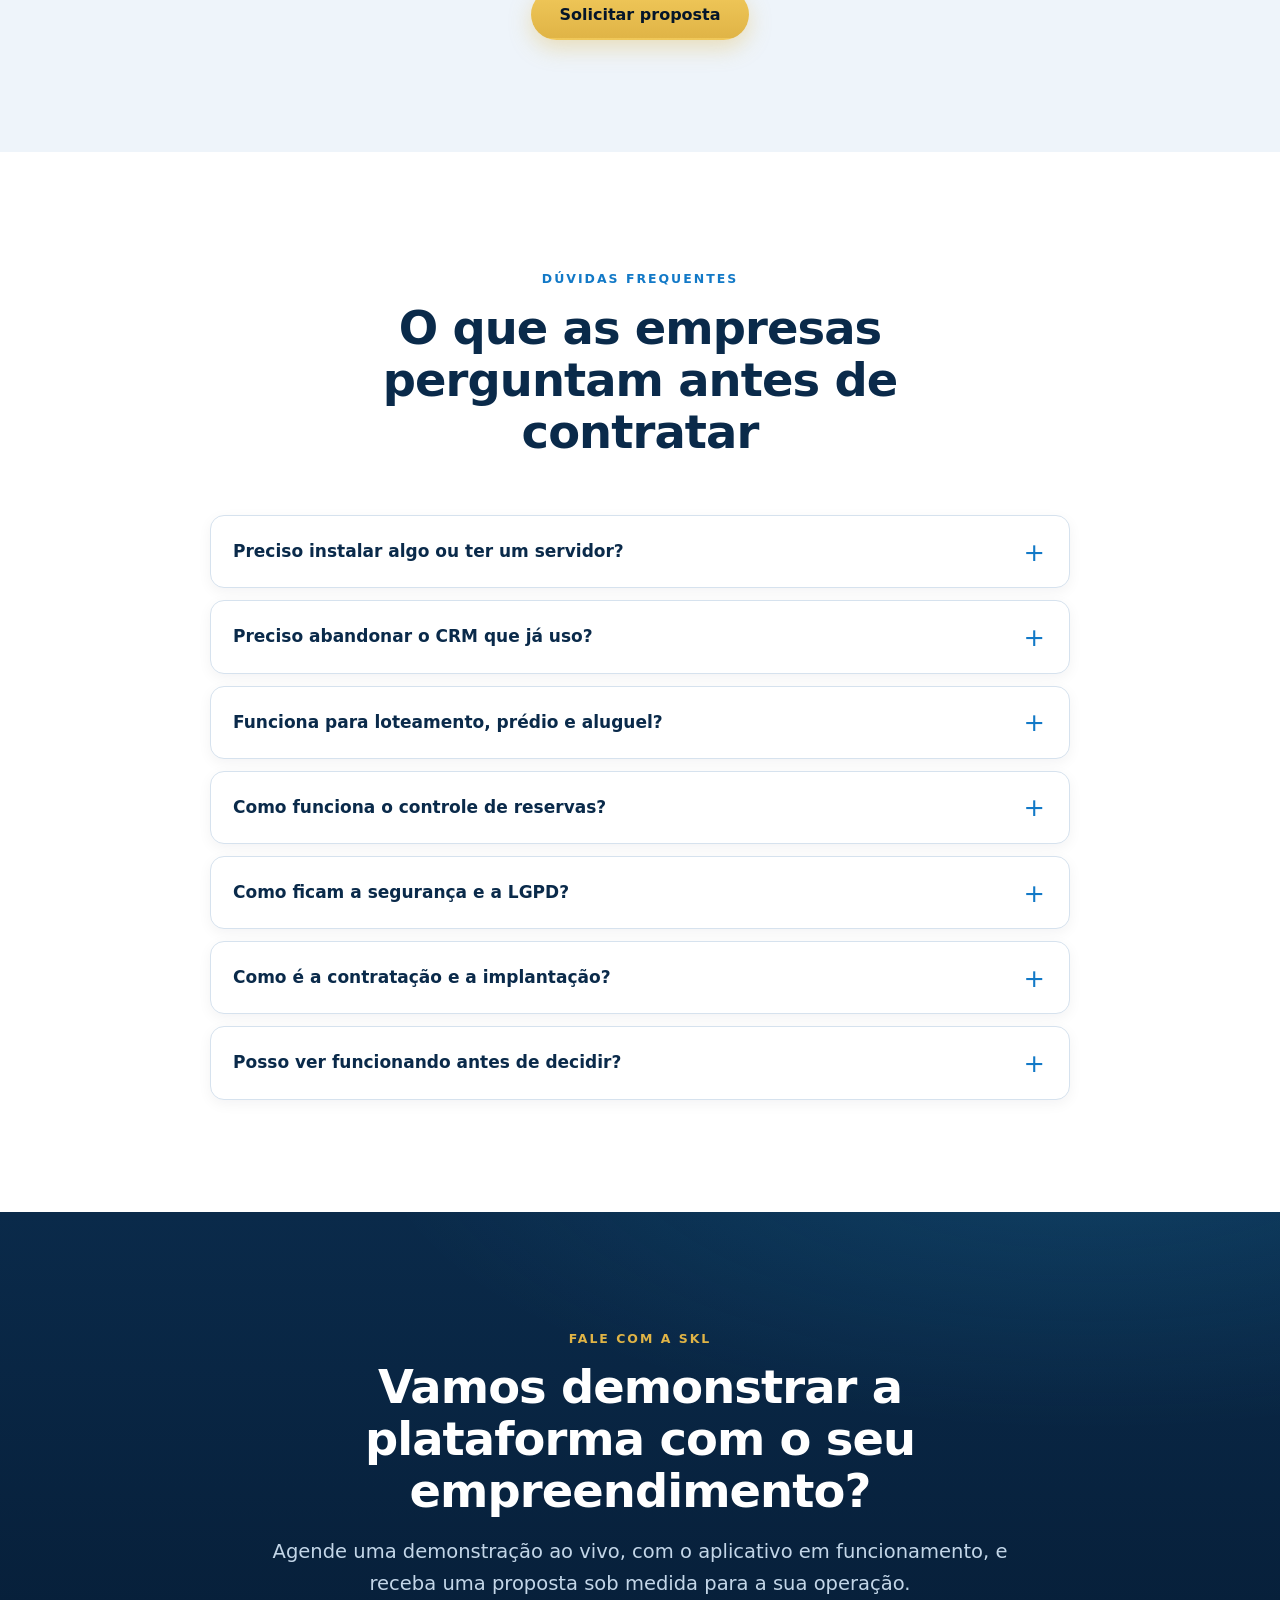
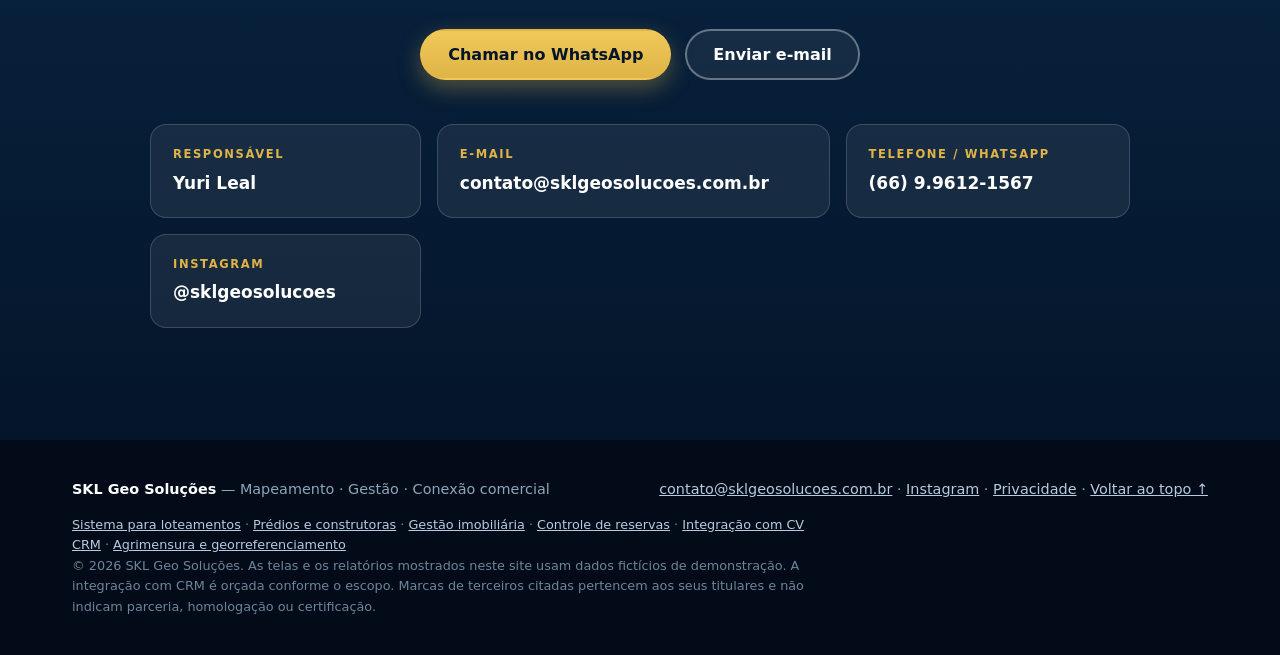
==== commit ae862f43: "Marca SKL Geo Soluções no site, link do Instagram e nova imagem de prévia - "SKL Soluções Digitais" " ====
--- a/index.html
+++ b/index.html
@@ -3,7 +3,7 @@
 <head>
 <meta charset="utf-8">
 <meta name="viewport" content="width=device-width, initial-scale=1">
-<title>Sistema para loteamentos, prédios e imobiliárias — SKL Soluções Digitais</title>
+<title>Sistema para loteamentos, prédios e imobiliárias — SKL Geo Soluções</title>
 <meta name="description" content="Sistema de gestão para loteamentos, prédios e imobiliárias: mapa real, estoque ao vivo, reservas com prazo automático, CRM imobiliário e gestão de aluguéis.">
 <meta name="theme-color" content="#04152a">
 <link rel="canonical" href="https://sklgeosolucoes.com.br/">
@@ -15,8 +15,8 @@
 <link rel="apple-touch-icon" href="assets/apple-touch-icon.png">
 <meta property="og:type" content="website">
 <meta property="og:locale" content="pt_BR">
-<meta property="og:site_name" content="SKL Soluções Digitais">
-<meta property="og:title" content="Sistema para loteamentos, prédios e imobiliárias — SKL Soluções Digitais">
+<meta property="og:site_name" content="SKL Geo Soluções">
+<meta property="og:title" content="Sistema para loteamentos, prédios e imobiliárias — SKL Geo Soluções">
 <meta property="og:description" content="Do mapa à reserva, em um único ambiente: mapa real, estoque ao vivo, reservas com prazo automático e integração com CRM via API.">
 <meta property="og:url" content="https://sklgeosolucoes.com.br/">
 <meta property="og:image" content="https://sklgeosolucoes.com.br/assets/og-image.jpg">
@@ -27,13 +27,14 @@
 {
   "@context": "https://schema.org",
   "@type": "ProfessionalService",
-  "name": "SKL Soluções Digitais",
+  "name": "SKL Geo Soluções",
   "description": "Plataforma de operação comercial e gestão visual de empreendimentos imobiliários.",
   "url": "https://sklgeosolucoes.com.br/",
   "email": "contato@sklgeosolucoes.com.br",
   "telephone": "+55 66 99612-1567",
   "areaServed": "BR",
-  "image": "https://sklgeosolucoes.com.br/assets/og-image.jpg"
+  "image": "https://sklgeosolucoes.com.br/assets/og-image.jpg",
+  "sameAs": ["https://www.instagram.com/sklgeosolucoes/"]
 }
 </script>
 <!--FAQ-LD--><script type="application/ld+json">{"@context":"https://schema.org","@type":"FAQPage","mainEntity":[{"@type":"Question","name":"Preciso instalar algo ou ter um servidor?","acceptedAnswer":{"@type":"Answer","text":"Não há servidor local: a plataforma roda na nuvem e a equipe só faz login. A Central de Vendas tem aplicativo para computador (Windows) e para tablet e celular Android. O corretor usa por link, no iPhone, no Android e no computador; no iPhone pode ser instalado na tela inicial como aplicativo web (não é aplicativo de loja)."}},{"@type":"Question","name":"Preciso abandonar o CRM que já uso?","acceptedAnswer":{"@type":"Answer","text":"Não. Onde existe integração, o CRM continua sendo a fonte oficial de gestão, e a SKL entrega esses dados como uma ferramenta visual e operacional. Quem não usa CRM opera normalmente com a base própria da plataforma."}},{"@type":"Question","name":"Funciona para loteamento, prédio e aluguel?","acceptedAnswer":{"@type":"Answer","text":"Sim, para os três. Loteamentos com quadras, lotes, medidas e memorial; prédios com torres, andares, plantas e acabamentos; e a Gestão imobiliária (CRM de venda e locação e administração de aluguéis) para imobiliárias. Vários empreendimentos podem ficar no mesmo login, cada um isolado do outro."}},{"@type":"Question","name":"Como funciona o controle de reservas?","acceptedAnswer":{"@type":"Answer","text":"O corretor faz um pedido por imóvel; a Central tem 20 minutos para responder; aprovada, a reserva dura 2 horas para concluir a venda; se não concluir, o imóvel volta a Disponível e aquele corretor fica 24 horas sem reservá-lo. Esses tempos são o padrão sugerido e podem ser ajustados por empreendimento."}},{"@type":"Question","name":"Como ficam a segurança e a LGPD?","acceptedAnswer":{"@type":"Answer","text":"Cada pessoa tem login individual e permissões aplicadas no próprio banco de dados, e toda alteração fica na auditoria (quem, quando e o quê). Os recursos são projetados para apoiar o tratamento de dados conforme as políticas da empresa e a LGPD."}},{"@type":"Question","name":"Como é a contratação e a implantação?","acceptedAnswer":{"@type":"Answer","text":"Começa com uma conversa e uma demonstração ao vivo. Depois vem a proposta, a configuração do ambiente, a carga dos dados, o treinamento da Central e dos corretores e o acompanhamento nos primeiros dias em operação."}},{"@type":"Question","name":"Posso ver funcionando antes de decidir?","acceptedAnswer":{"@type":"Answer","text":"Sim. Agendamos uma demonstração ao vivo, com o aplicativo em funcionamento, e você recebe uma proposta sob medida para a sua operação."}}]}</script><!--/FAQ-LD-->
@@ -43,9 +44,9 @@
 
 <header class="site-header" id="topo">
   <div class="wrap nav">
-    <a class="brand" href="#topo" aria-label="SKL Soluções Digitais — início">
+    <a class="brand" href="#topo" aria-label="SKL Geo Soluções — início">
       <img src="assets/logo.webp" width="42" height="42" alt="">
-      <span>SKL<small>Soluções Digitais</small></span>
+      <span>SKL<small>Geo Soluções</small></span>
     </a>
     <button class="burger" type="button" aria-label="Abrir menu" aria-expanded="false" aria-controls="menu"><span></span></button>
     <nav class="menu" id="menu" aria-label="Principal">
@@ -84,7 +85,8 @@
       <div class="chips" aria-label="Destaques">
         <span class="chip">Com a marca da sua empresa</span>
         <span class="chip">Mapa e localização real</span>
-        <span class="chip">Controle de reservas</span>
+        <span class="chip">Reserva com prazo: nenhum imóvel preso</span>
+        <span class="chip">Corretor usa por link, sem instalar</span>
         <span class="chip">Integração com CRM via API</span>
       </div>
     </div>
@@ -473,6 +475,7 @@
       <div><small>Responsável</small><span>Yuri Leal</span></div>
       <div><small>E-mail</small><a href="mailto:contato@sklgeosolucoes.com.br">contato@sklgeosolucoes.com.br</a></div>
       <div><small>Telefone / WhatsApp</small><a href="tel:+5566996121567">(66) 9.9612-1567</a></div>
+      <div><small>Instagram</small><a href="https://www.instagram.com/sklgeosolucoes/" target="_blank" rel="noopener">@sklgeosolucoes</a></div>
     </div>
   </div>
 </section>
@@ -482,11 +485,11 @@
 <footer class="site-footer">
   <div class="wrap">
     <div class="footer-row">
-      <p><b style="color:#fff">SKL Soluções Digitais</b> — Mapeamento · Gestão · Conexão comercial</p>
-      <p><a href="mailto:contato@sklgeosolucoes.com.br">contato@sklgeosolucoes.com.br</a> · <a href="privacidade.html">Privacidade</a> · <a href="#topo">Voltar ao topo ↑</a></p>
+      <p><b style="color:#fff">SKL Geo Soluções</b> — Mapeamento · Gestão · Conexão comercial</p>
+      <p><a href="mailto:contato@sklgeosolucoes.com.br">contato@sklgeosolucoes.com.br</a> · <a href="https://www.instagram.com/sklgeosolucoes/" target="_blank" rel="noopener">Instagram</a> · <a href="privacidade.html">Privacidade</a> · <a href="#topo">Voltar ao topo ↑</a></p>
     </div>
     <p class="fine" style="margin-top:14px"><a href="sistema-para-loteamentos.html">Sistema para loteamentos</a> · <a href="sistema-para-predios-e-construtoras.html">Prédios e construtoras</a> · <a href="sistema-de-alugueis-para-imobiliarias.html">Gestão imobiliária</a> · <a href="controle-de-reservas-de-lotes-e-unidades.html">Controle de reservas</a> · <a href="integracao-cv-crm.html">Integração com CV CRM</a> · <a href="regularizacao-fundiaria-e-georreferenciamento.html">Agrimensura e georreferenciamento</a></p>
-    <p class="fine">© 2026 SKL Soluções Digitais. As telas e os relatórios mostrados neste site usam dados fictícios de demonstração. A integração com CRM é orçada conforme o escopo. Marcas de terceiros citadas pertencem aos seus titulares e não indicam parceria, homologação ou certificação.</p>
+    <p class="fine">© 2026 SKL Geo Soluções. As telas e os relatórios mostrados neste site usam dados fictícios de demonstração. A integração com CRM é orçada conforme o escopo. Marcas de terceiros citadas pertencem aos seus titulares e não indicam parceria, homologação ou certificação.</p>
   </div>
 </footer>
 
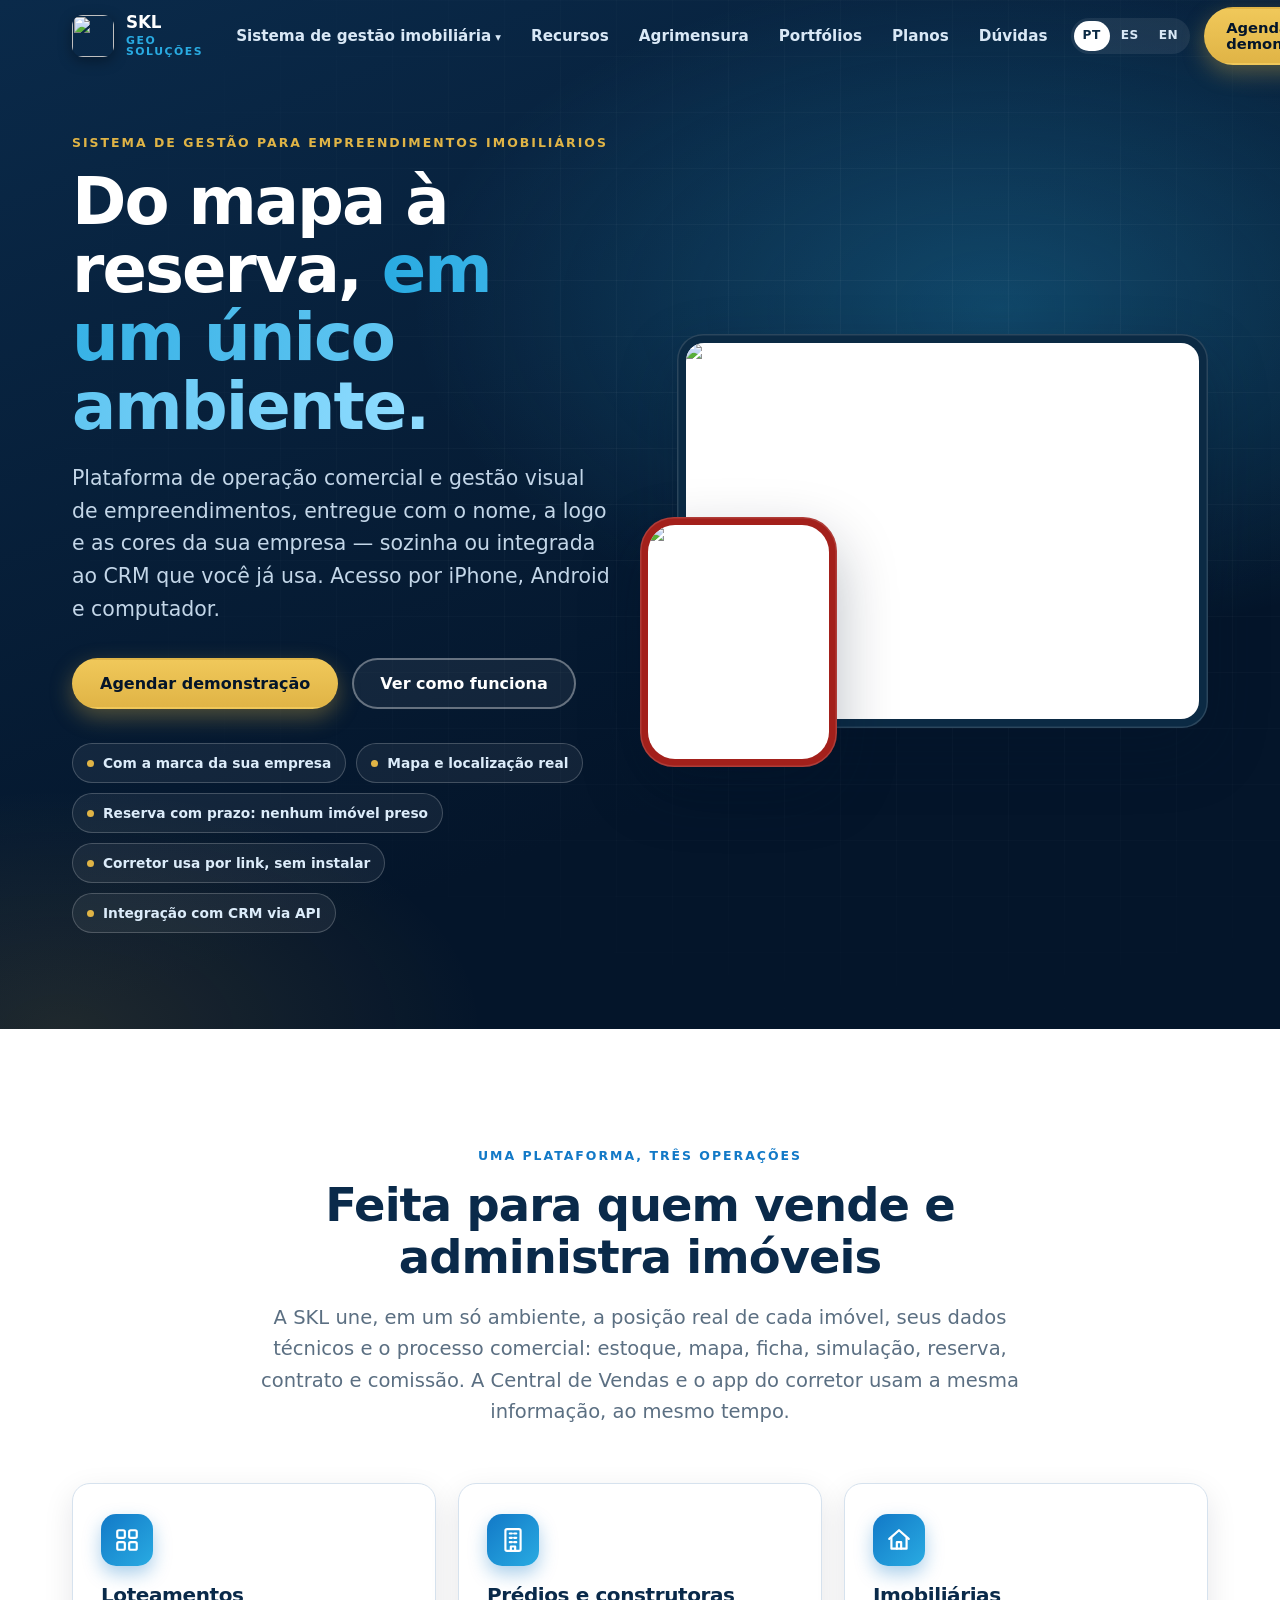
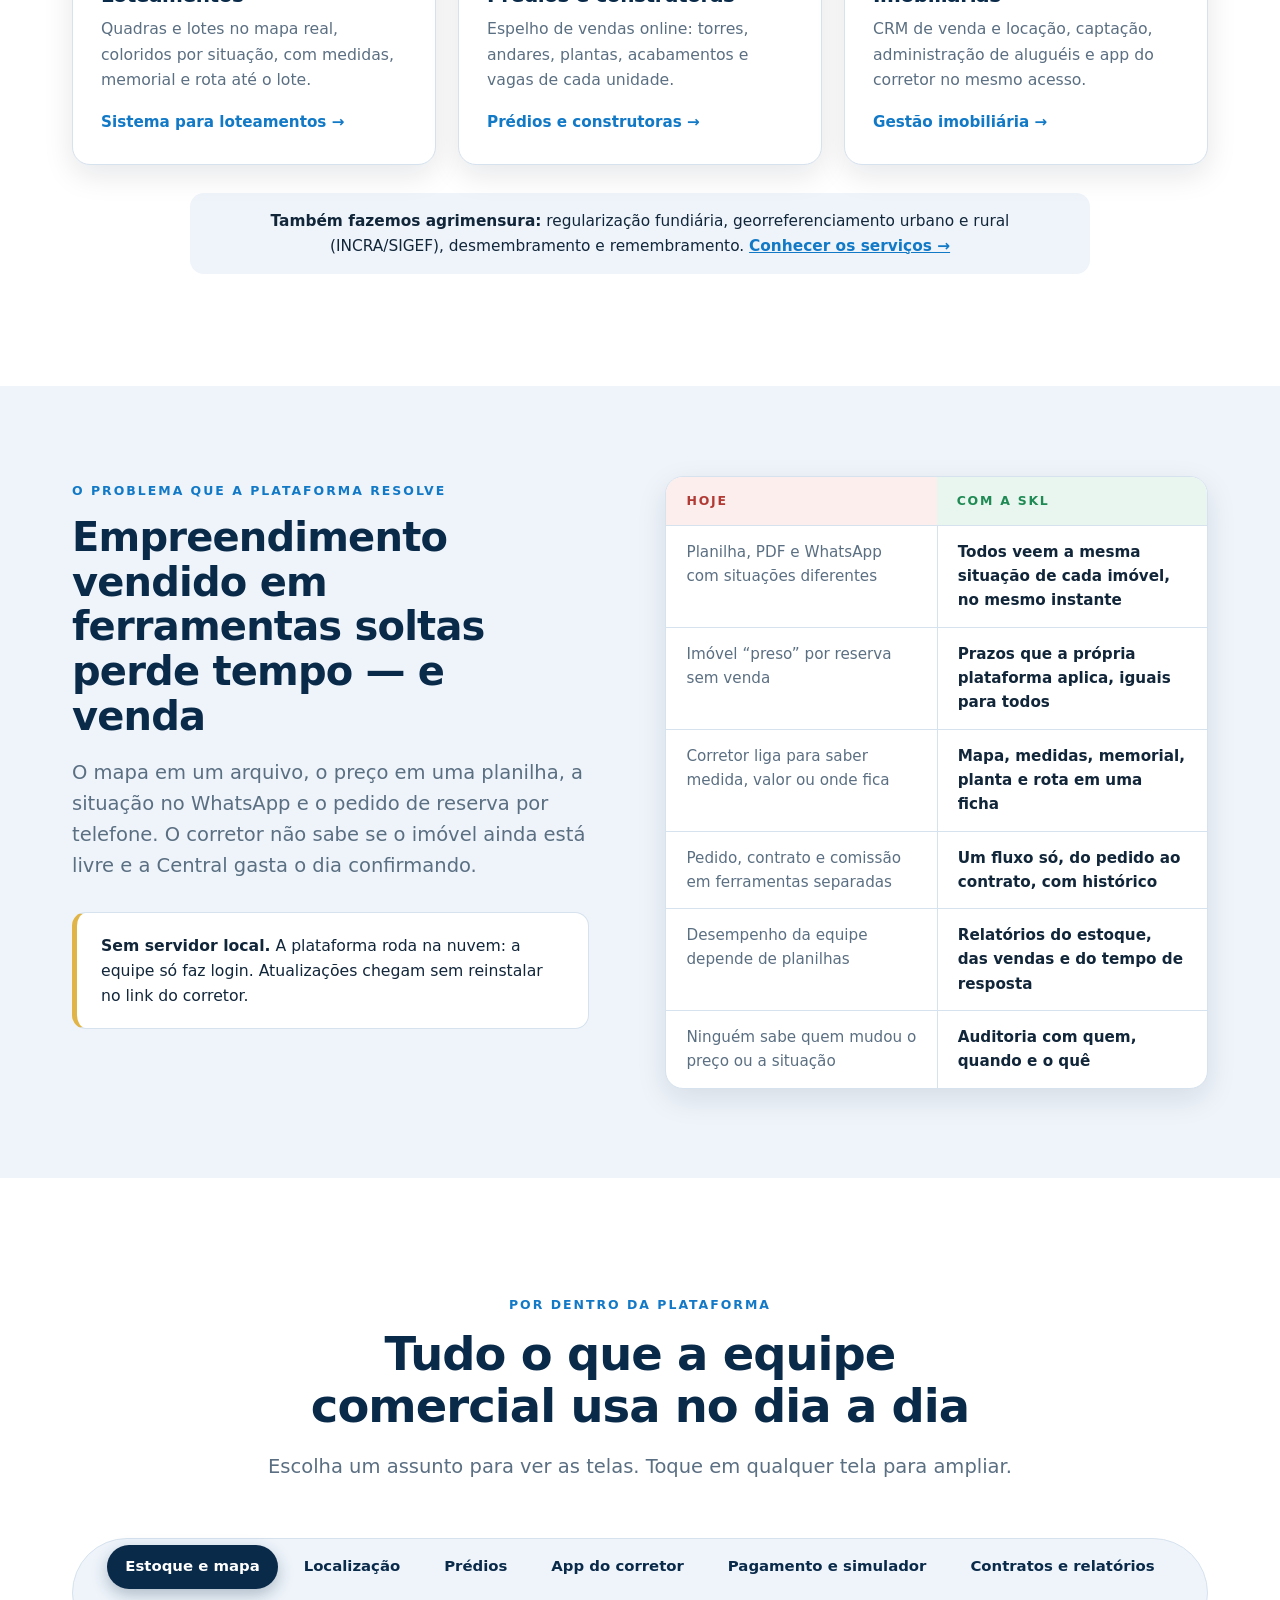
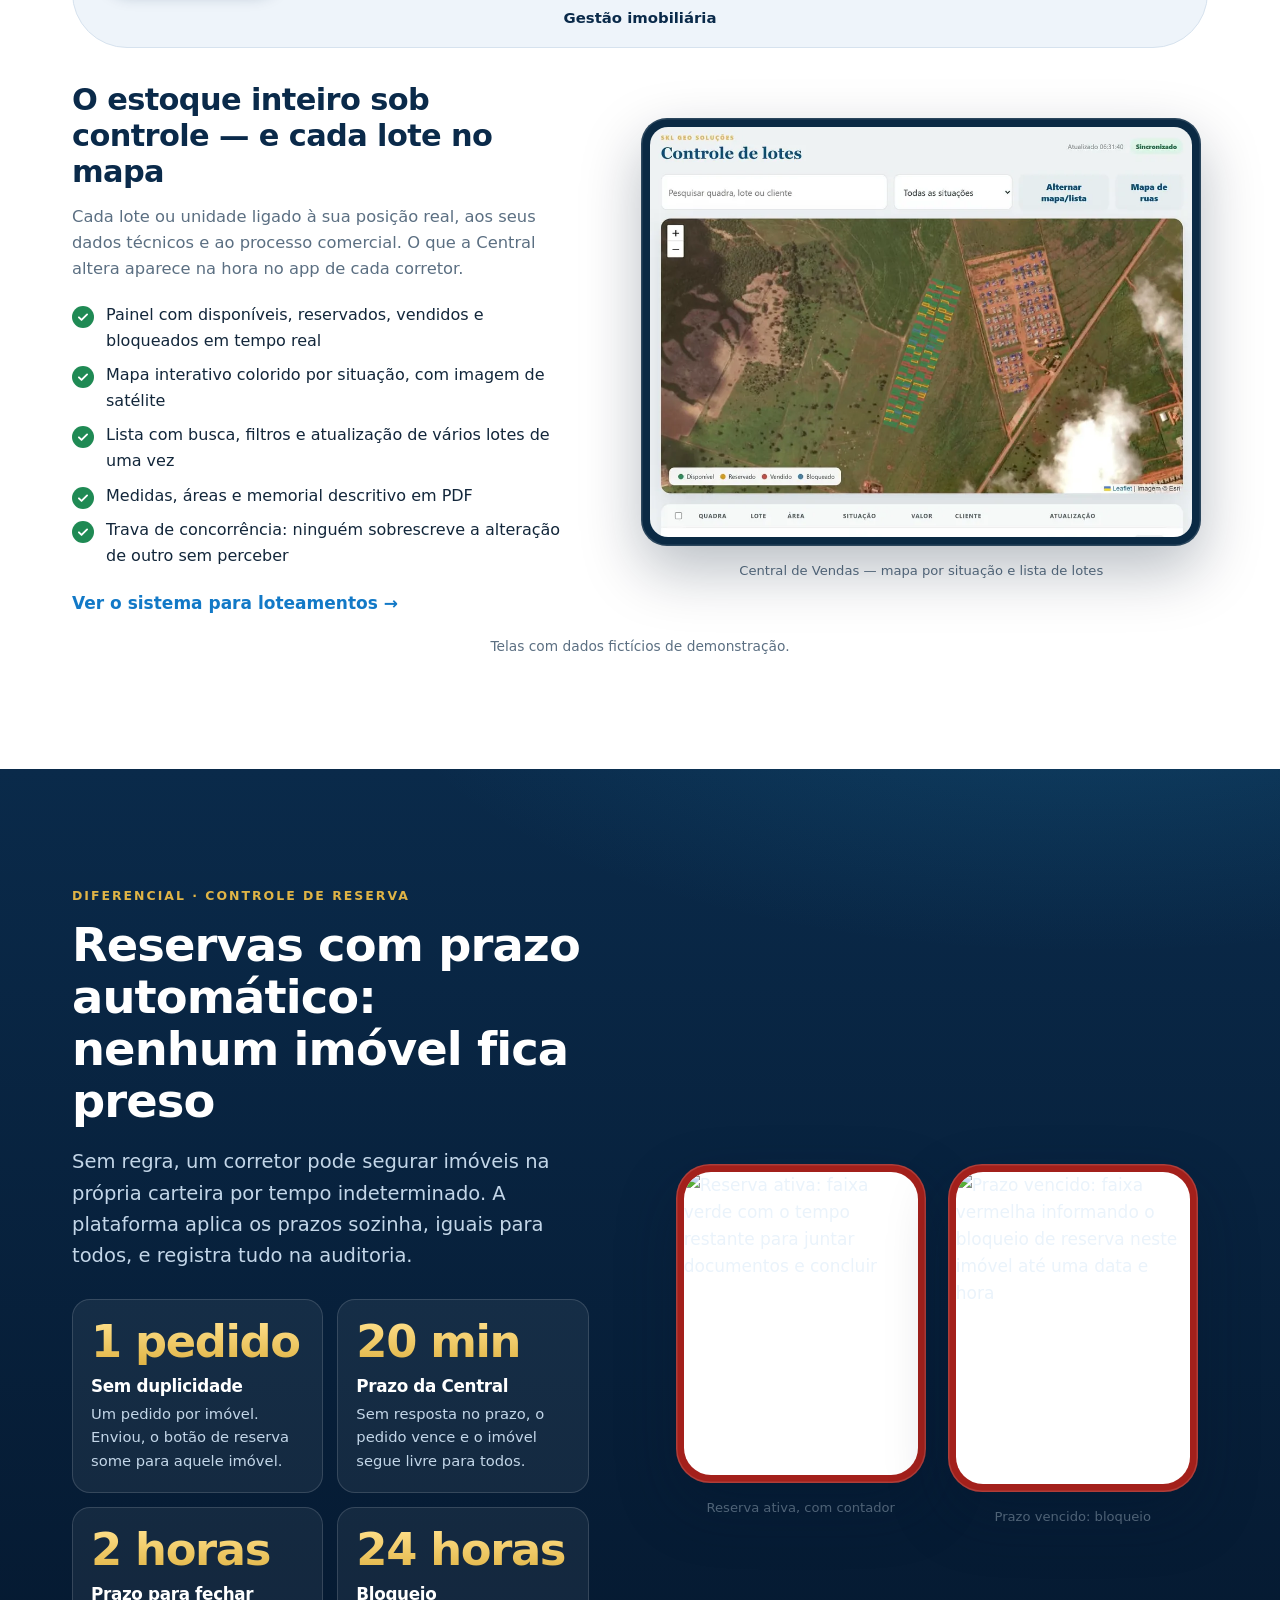
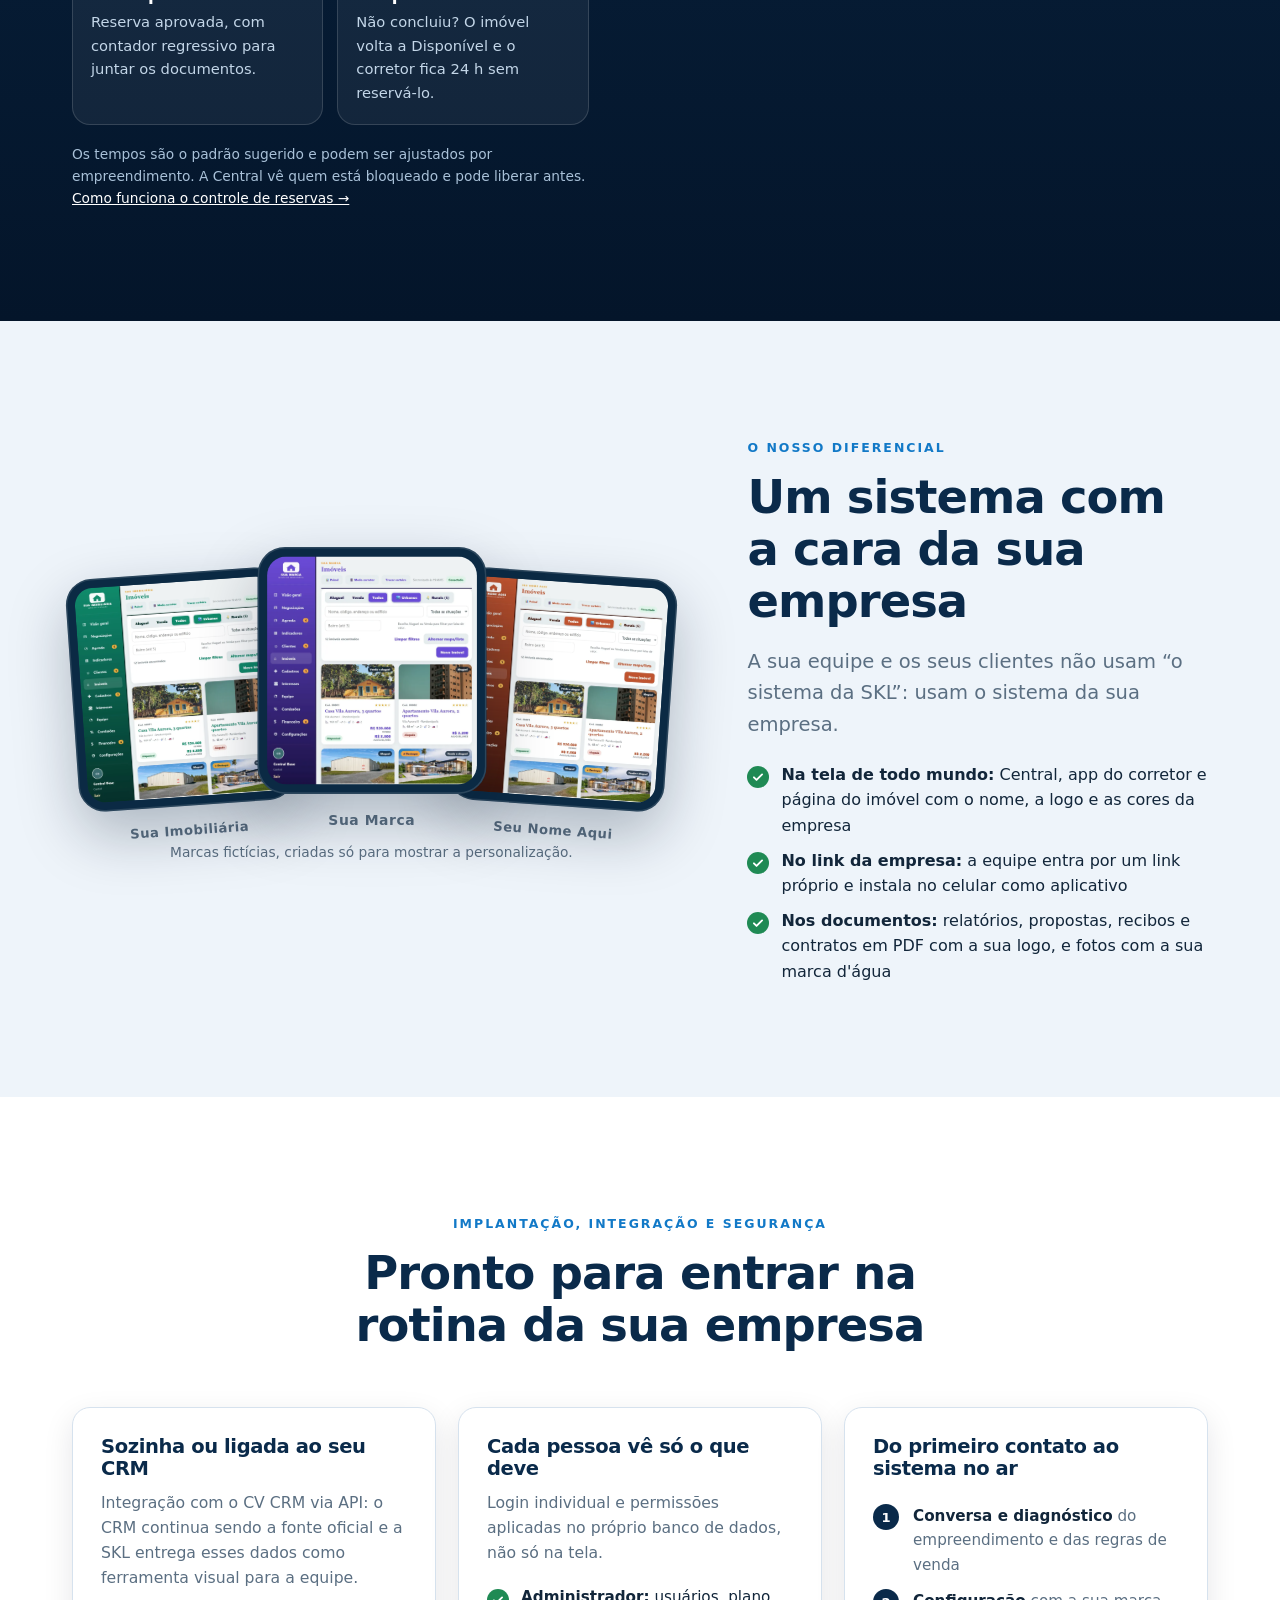
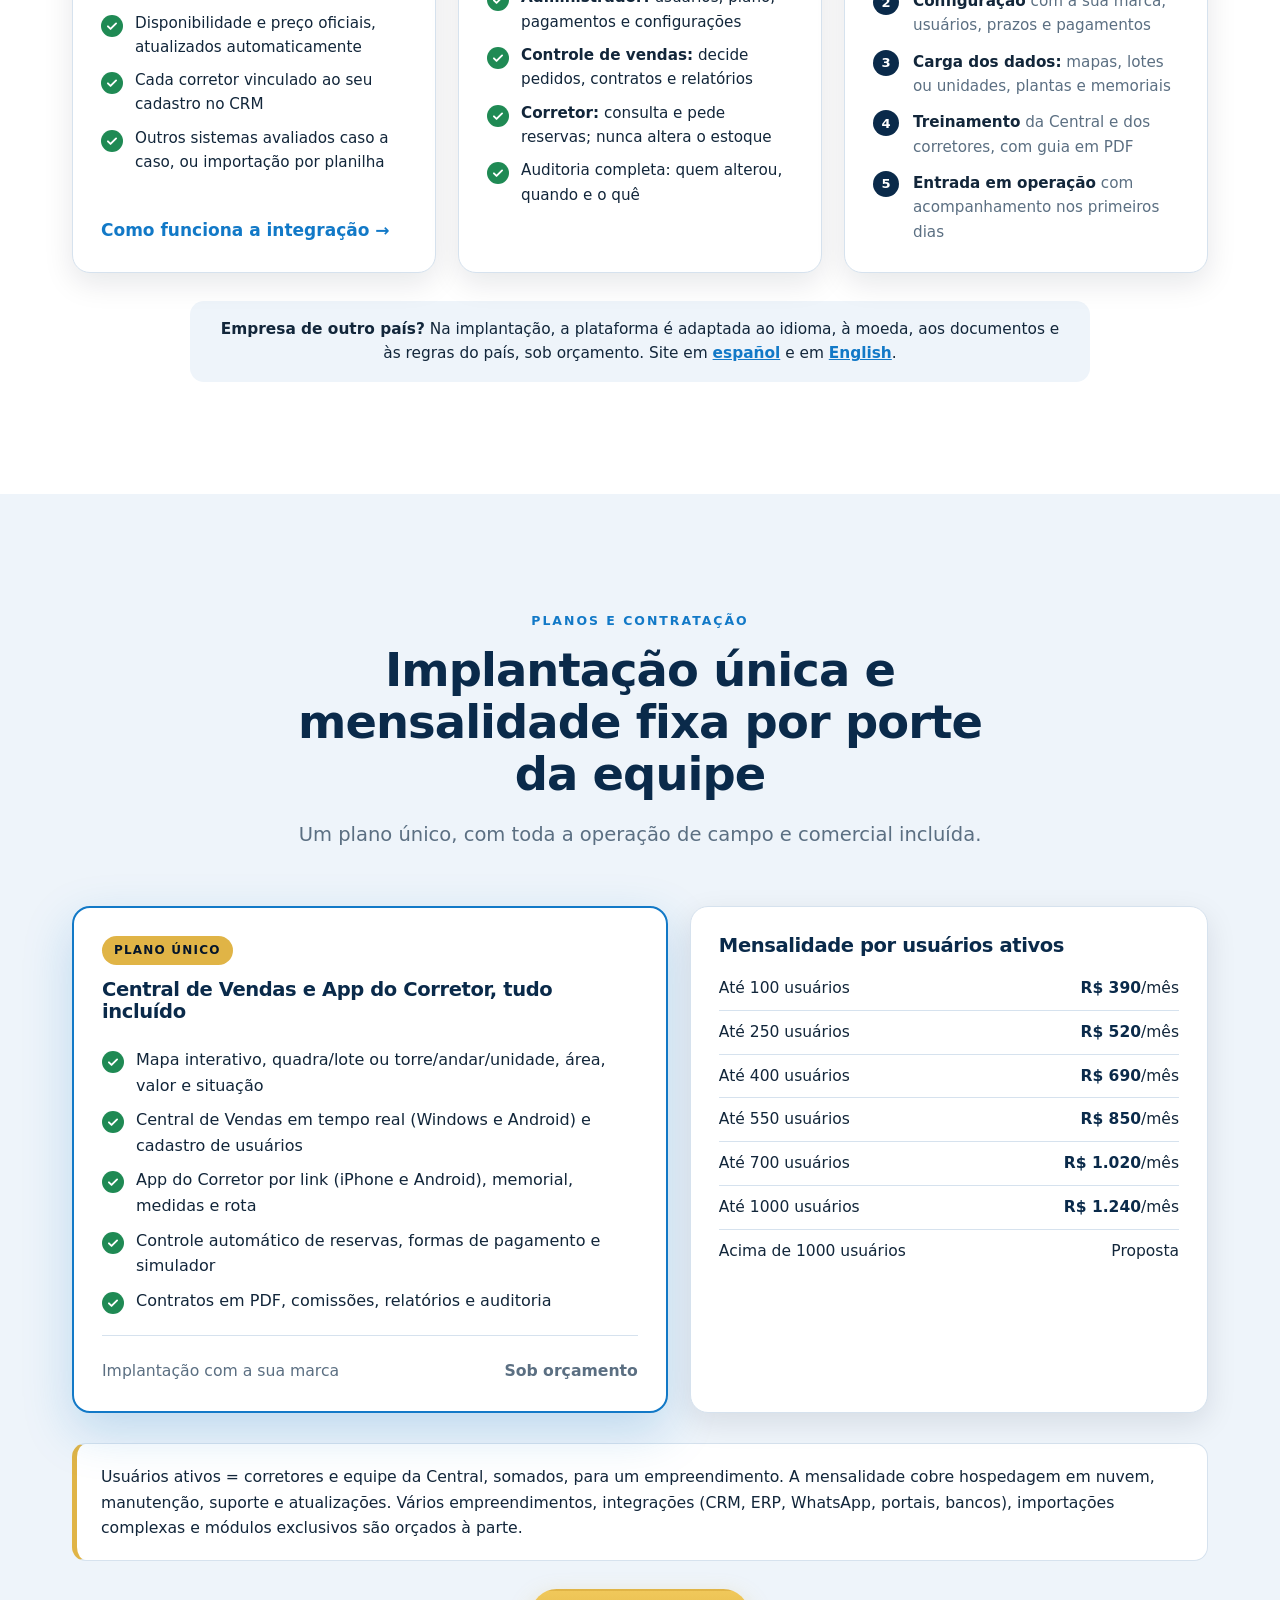
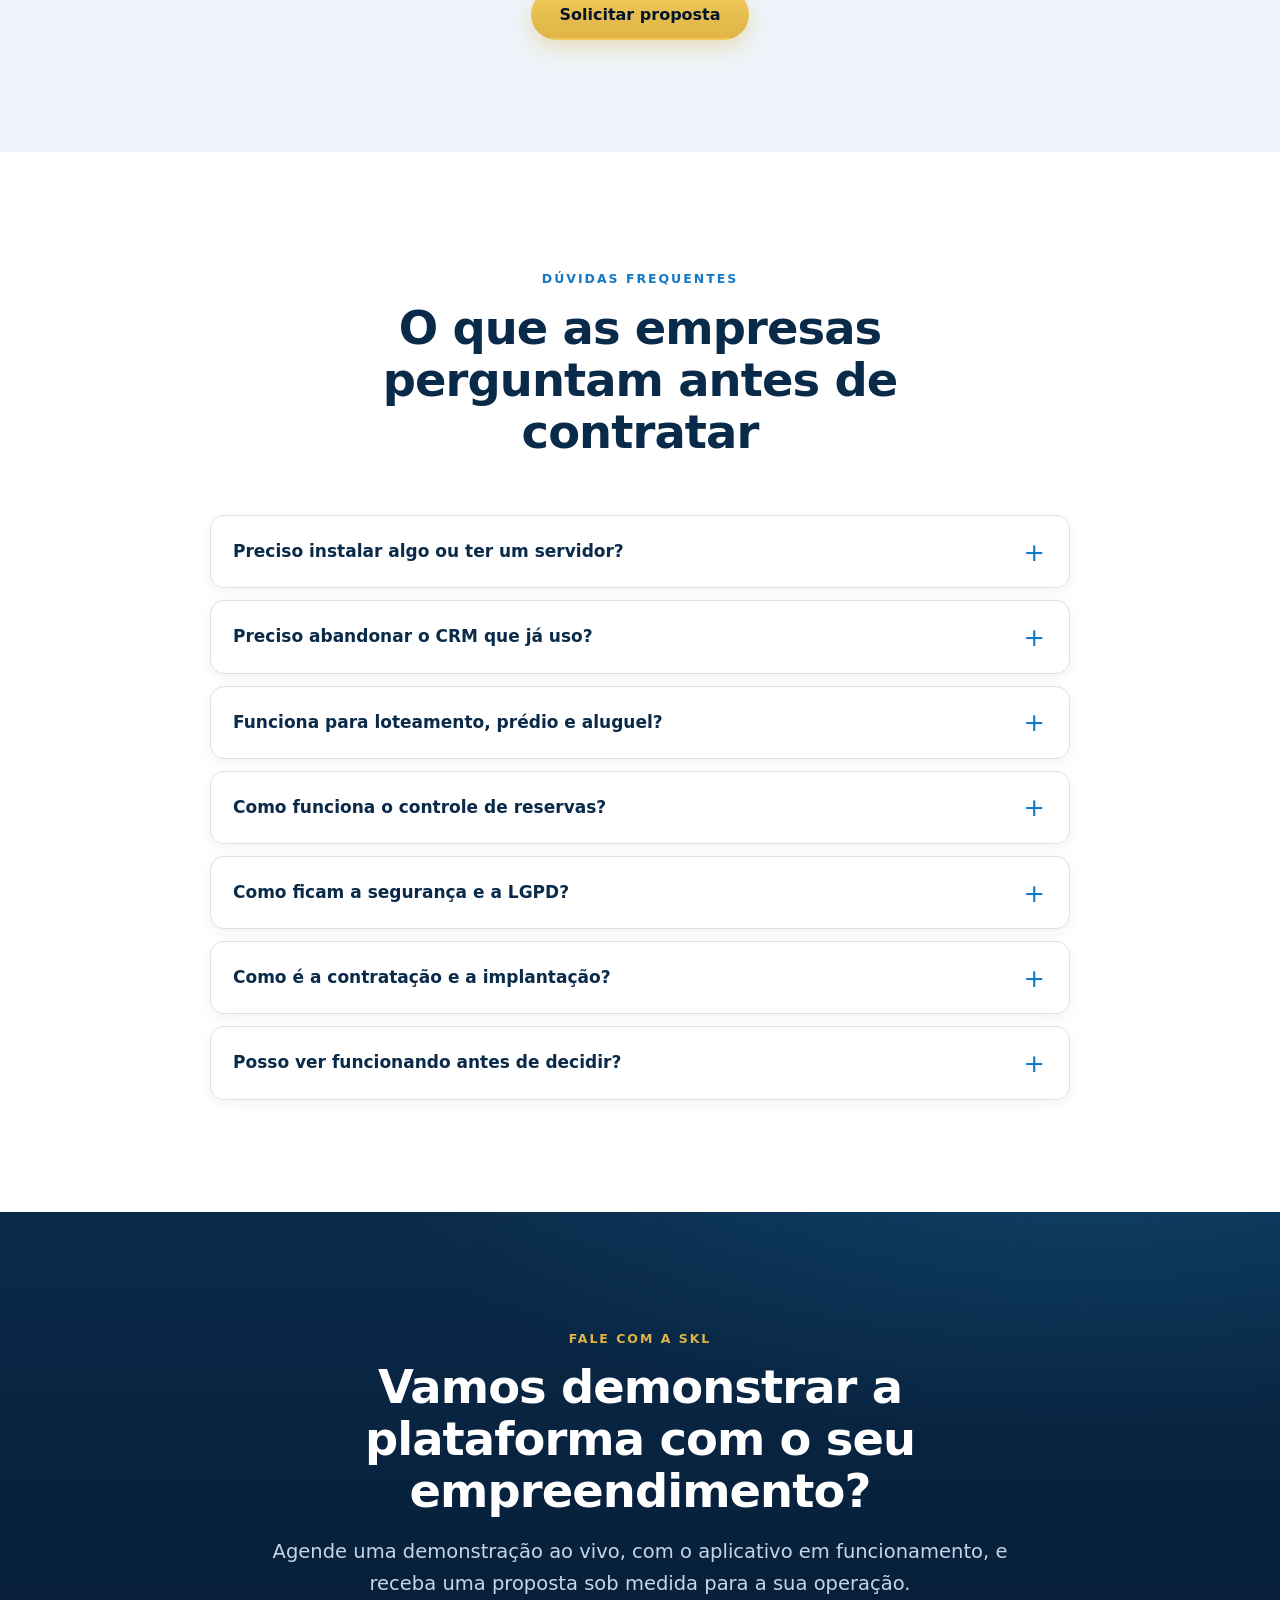
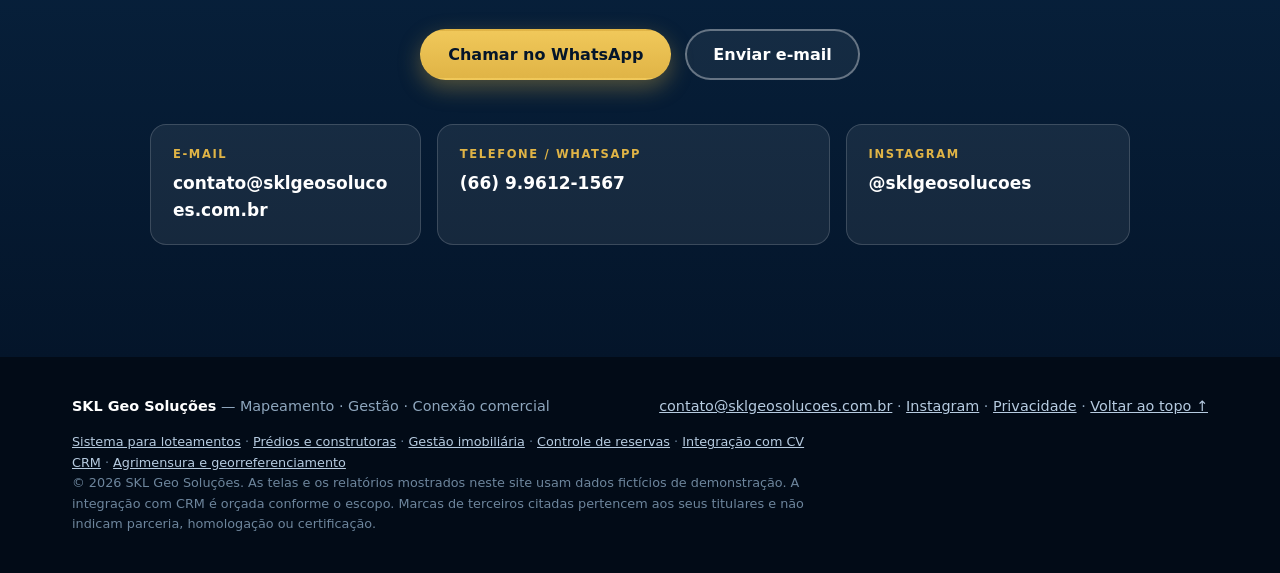
==== commit cbdc2d12: "Remove o nome do responsável do contato do site Co-Authored-By: Claude Opus 5.5 <noreply@anthropic.c" ====
--- a/index.html
+++ b/index.html
@@ -472,7 +472,6 @@
       <a class="btn btn--ghost" href="mailto:contato@sklgeosolucoes.com.br?subject=Demonstra%C3%A7%C3%A3o%20da%20plataforma%20SKL">Enviar e-mail</a>
     </div>
     <div class="contact-cards">
-      <div><small>Responsável</small><span>Yuri Leal</span></div>
       <div><small>E-mail</small><a href="mailto:contato@sklgeosolucoes.com.br">contato@sklgeosolucoes.com.br</a></div>
       <div><small>Telefone / WhatsApp</small><a href="tel:+5566996121567">(66) 9.9612-1567</a></div>
       <div><small>Instagram</small><a href="https://www.instagram.com/sklgeosolucoes/" target="_blank" rel="noopener">@sklgeosolucoes</a></div>
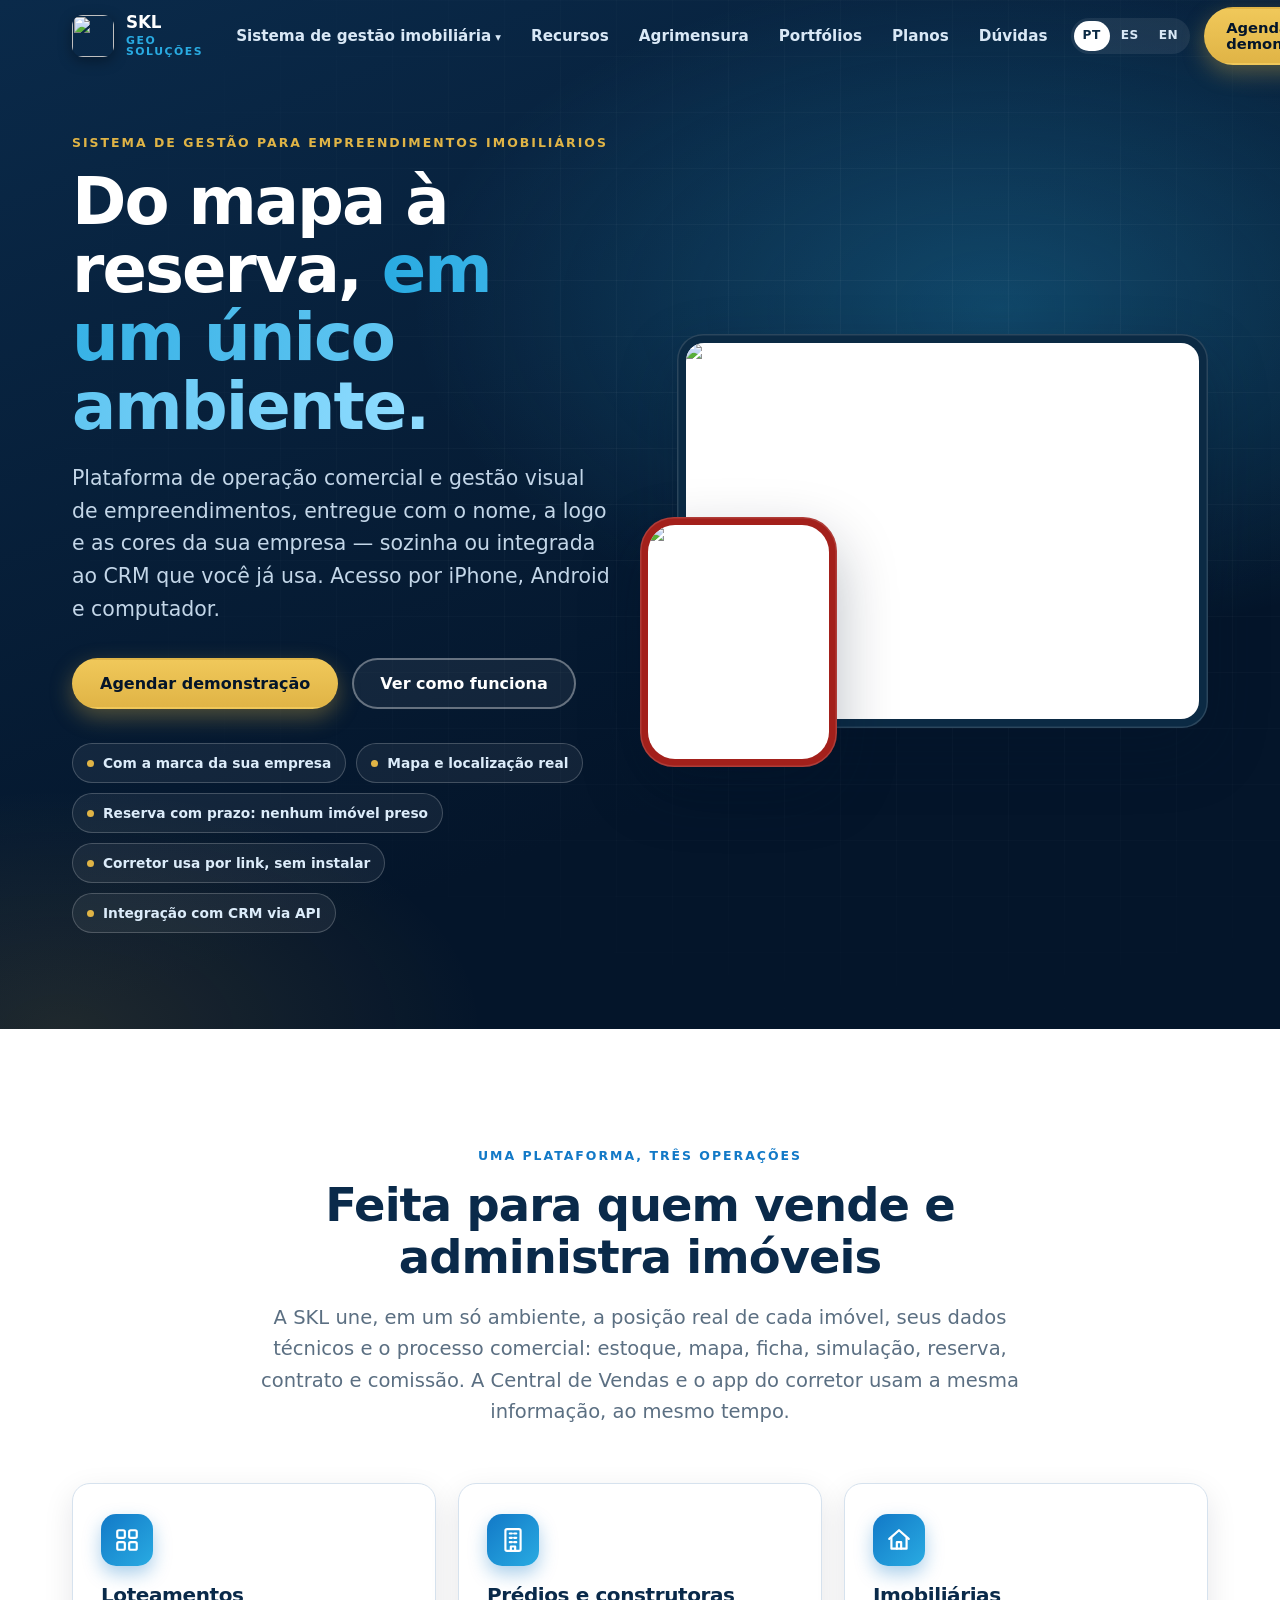
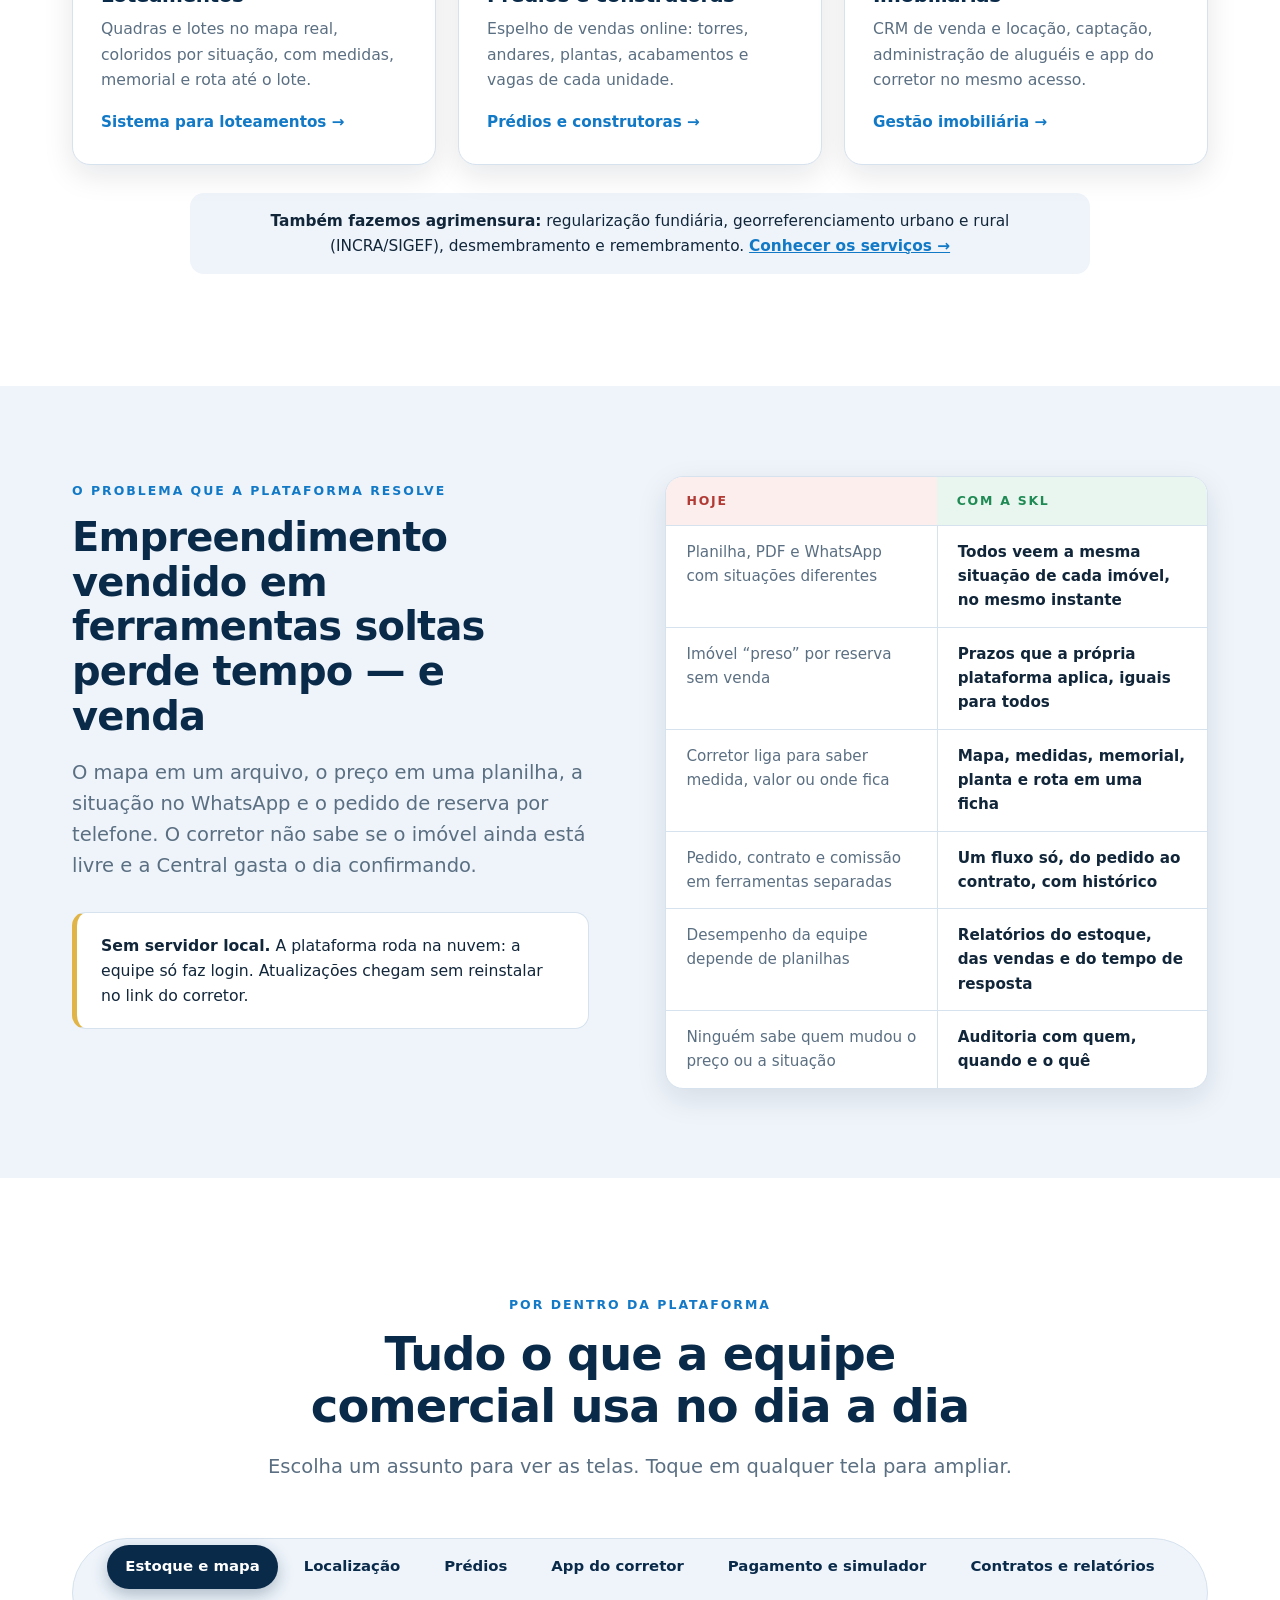
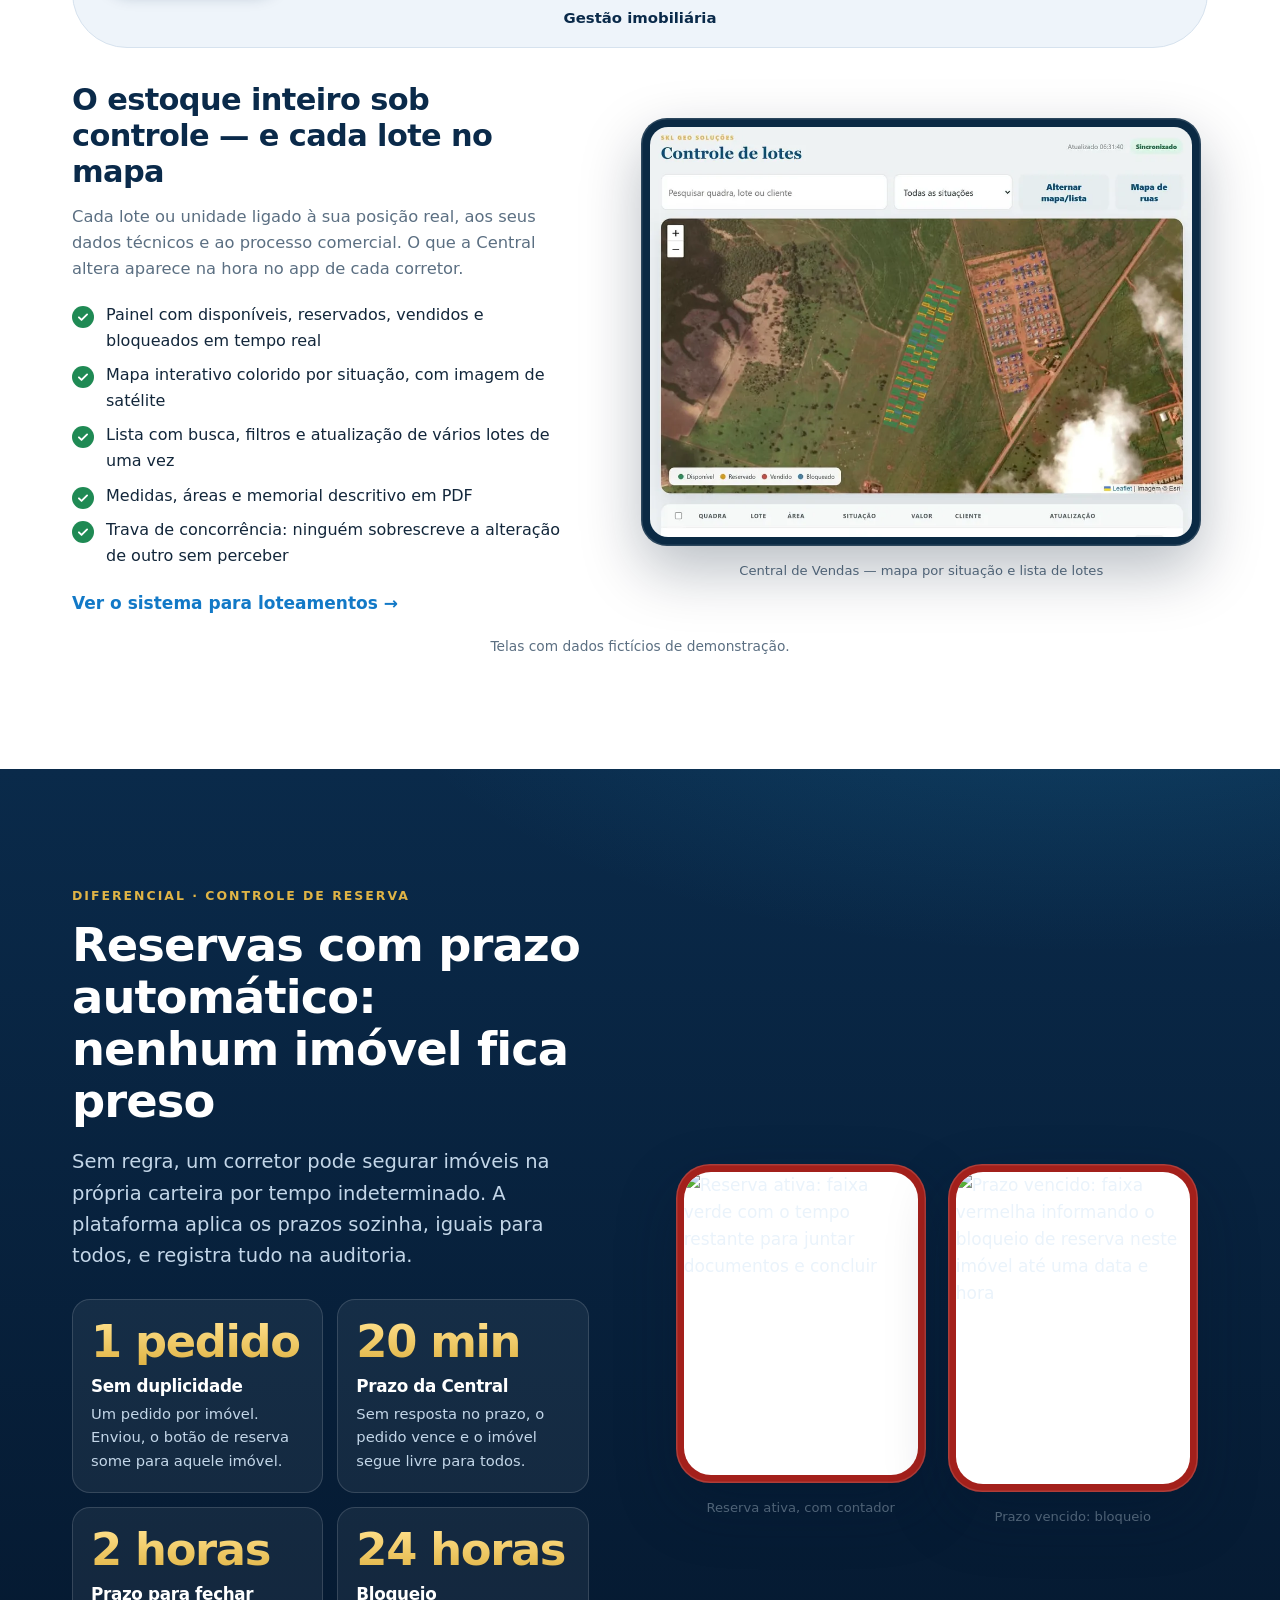
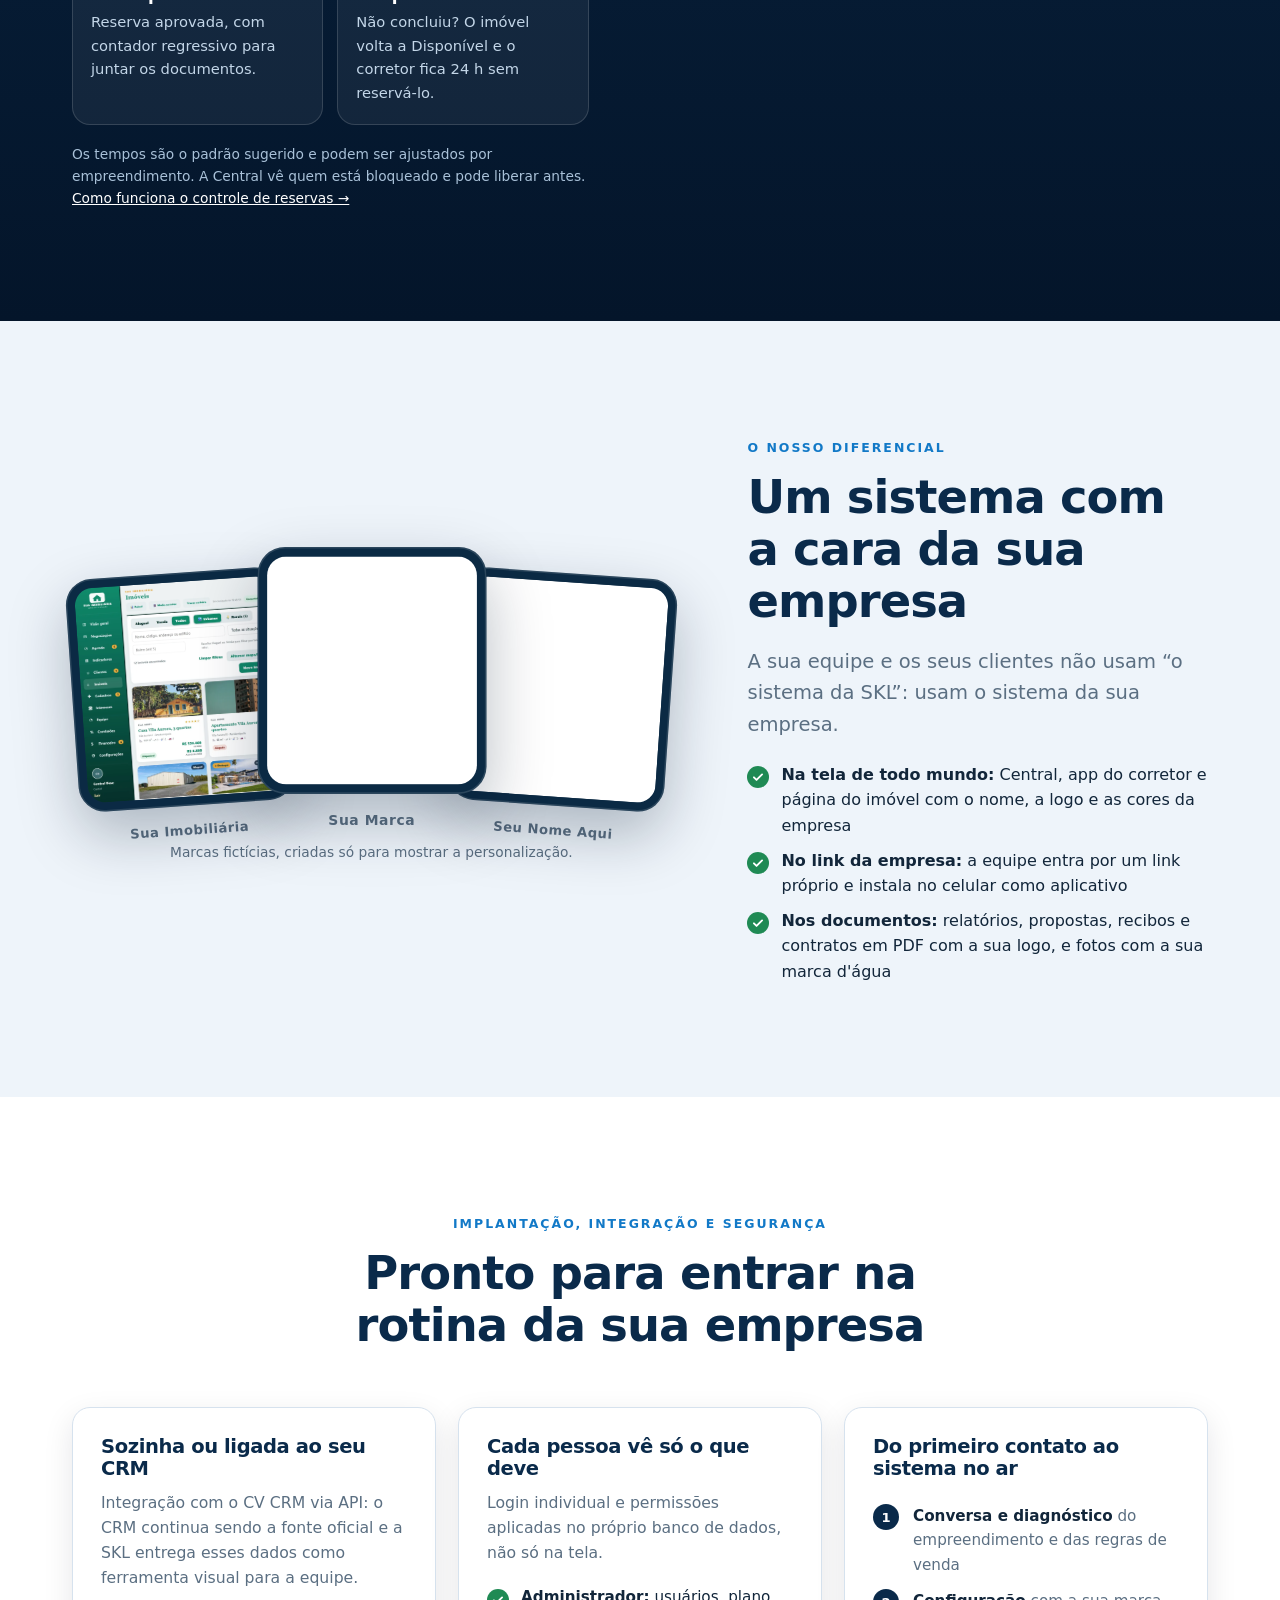
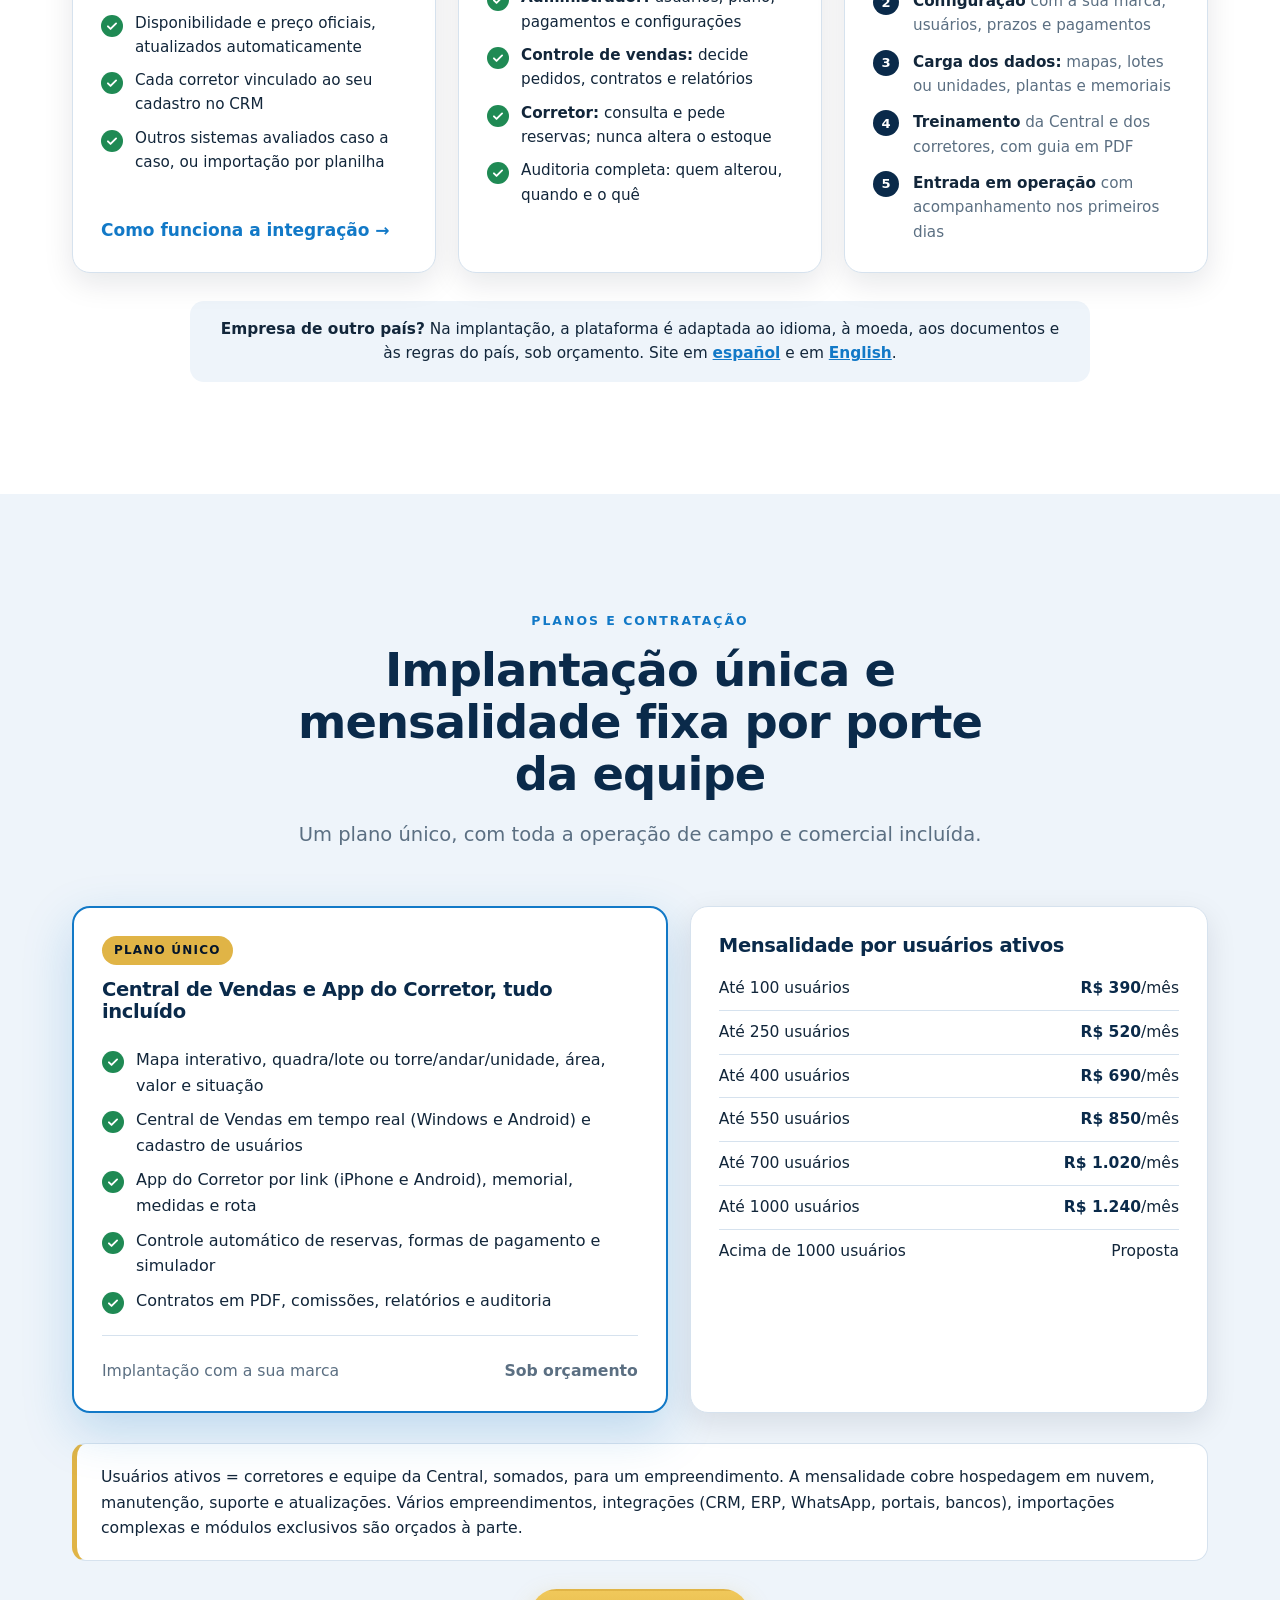
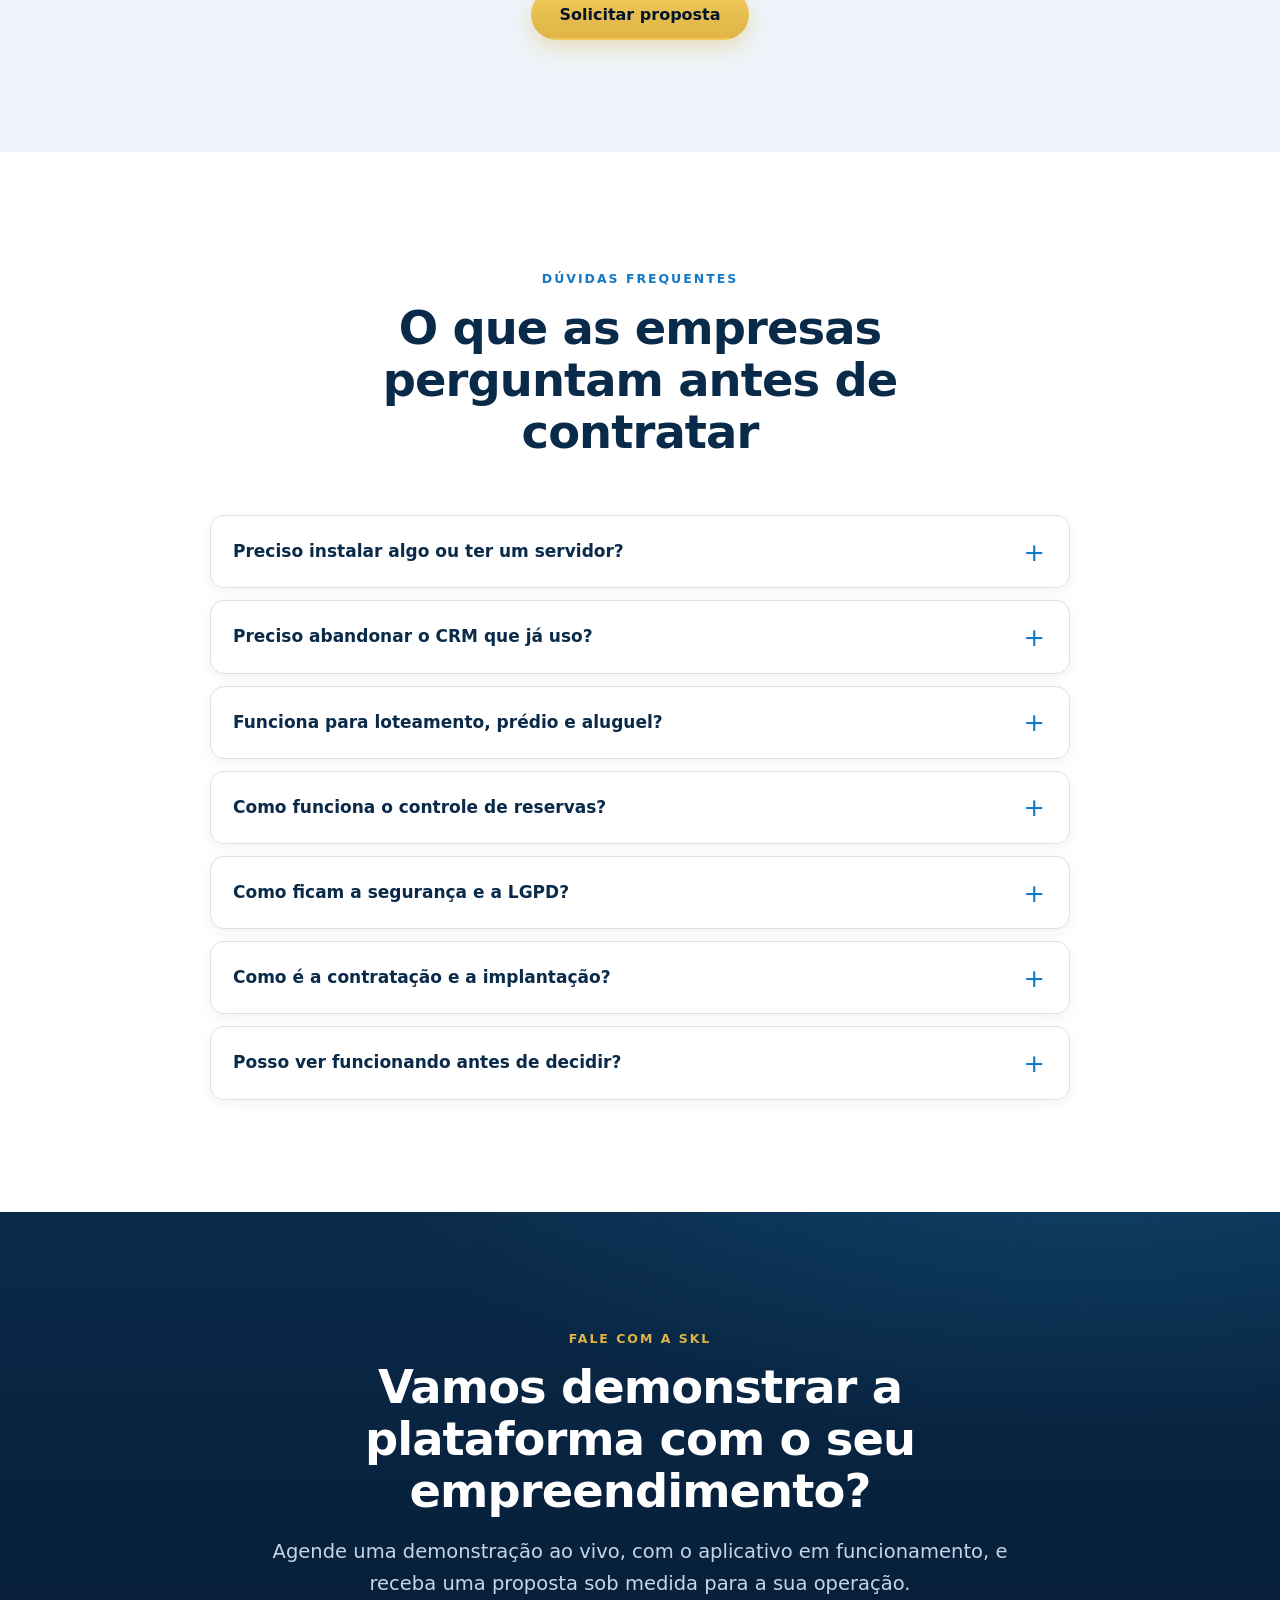
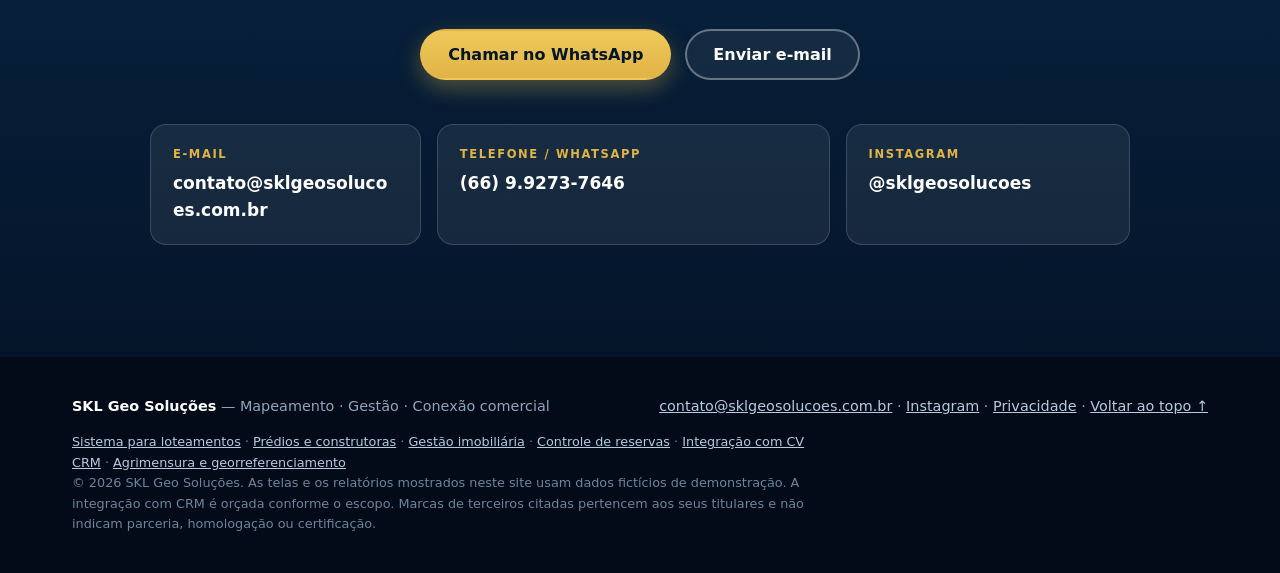
==== commit 86d5e503: "Telefone/WhatsApp de contato novo: (66) 99273-7646 Co-Authored-By: Claude Opus 5.5 <noreply@anthropi" ====
--- a/index.html
+++ b/index.html
@@ -31,7 +31,7 @@
   "description": "Plataforma de operação comercial e gestão visual de empreendimentos imobiliários.",
   "url": "https://sklgeosolucoes.com.br/",
   "email": "contato@sklgeosolucoes.com.br",
-  "telephone": "+55 66 99612-1567",
+  "telephone": "+55 66 99273-7646",
   "areaServed": "BR",
   "image": "https://sklgeosolucoes.com.br/assets/og-image.jpg",
   "sameAs": ["https://www.instagram.com/sklgeosolucoes/"]
@@ -79,7 +79,7 @@
       <h1>Do mapa à reserva, <em>em um único ambiente.</em></h1>
       <p class="sub">Plataforma de operação comercial e gestão visual de empreendimentos, entregue com o nome, a logo e as cores da sua empresa — sozinha ou integrada ao CRM que você já usa. Acesso por iPhone, Android e computador.</p>
       <div class="cta-row">
-        <a class="btn btn--primary" href="https://wa.me/5566996121567?text=Ol%C3%A1%21%20Quero%20agendar%20uma%20demonstra%C3%A7%C3%A3o%20da%20plataforma%20SKL." target="_blank" rel="noopener">Agendar demonstração</a>
+        <a class="btn btn--primary" href="https://wa.me/5566992737646?text=Ol%C3%A1%21%20Quero%20agendar%20uma%20demonstra%C3%A7%C3%A3o%20da%20plataforma%20SKL." target="_blank" rel="noopener">Agendar demonstração</a>
         <a class="btn btn--ghost" href="#recursos">Ver como funciona</a>
       </div>
       <div class="chips" aria-label="Destaques">
@@ -431,7 +431,7 @@
       </article>
     </div>
     <p class="note">Usuários ativos = corretores e equipe da Central, somados, para um empreendimento. A mensalidade cobre hospedagem em nuvem, manutenção, suporte e atualizações. Vários empreendimentos, integrações (CRM, ERP, WhatsApp, portais, bancos), importações complexas e módulos exclusivos são orçados à parte.</p>
-    <p class="centro"><a class="btn btn--primary" href="https://wa.me/5566996121567?text=Ol%C3%A1%21%20Quero%20receber%20uma%20proposta%20da%20plataforma%20SKL." target="_blank" rel="noopener">Solicitar proposta</a></p>
+    <p class="centro"><a class="btn btn--primary" href="https://wa.me/5566992737646?text=Ol%C3%A1%21%20Quero%20receber%20uma%20proposta%20da%20plataforma%20SKL." target="_blank" rel="noopener">Solicitar proposta</a></p>
   </div>
 </section>
 
@@ -468,12 +468,12 @@
     <h2>Vamos demonstrar a plataforma com o seu empreendimento?</h2>
     <p class="lead">Agende uma demonstração ao vivo, com o aplicativo em funcionamento, e receba uma proposta sob medida para a sua operação.</p>
     <div class="cta-row">
-      <a class="btn btn--primary" href="https://wa.me/5566996121567?text=Ol%C3%A1%21%20Quero%20agendar%20uma%20demonstra%C3%A7%C3%A3o%20da%20plataforma%20SKL." target="_blank" rel="noopener">Chamar no WhatsApp</a>
+      <a class="btn btn--primary" href="https://wa.me/5566992737646?text=Ol%C3%A1%21%20Quero%20agendar%20uma%20demonstra%C3%A7%C3%A3o%20da%20plataforma%20SKL." target="_blank" rel="noopener">Chamar no WhatsApp</a>
       <a class="btn btn--ghost" href="mailto:contato@sklgeosolucoes.com.br?subject=Demonstra%C3%A7%C3%A3o%20da%20plataforma%20SKL">Enviar e-mail</a>
     </div>
     <div class="contact-cards">
       <div><small>E-mail</small><a href="mailto:contato@sklgeosolucoes.com.br">contato@sklgeosolucoes.com.br</a></div>
-      <div><small>Telefone / WhatsApp</small><a href="tel:+5566996121567">(66) 9.9612-1567</a></div>
+      <div><small>Telefone / WhatsApp</small><a href="tel:+5566992737646">(66) 9.9273-7646</a></div>
       <div><small>Instagram</small><a href="https://www.instagram.com/sklgeosolucoes/" target="_blank" rel="noopener">@sklgeosolucoes</a></div>
     </div>
   </div>
@@ -492,7 +492,7 @@
   </div>
 </footer>
 
-<a class="wa-float btn btn--primary btn--sm" href="https://wa.me/5566996121567?text=Ol%C3%A1%21%20Quero%20saber%20mais%20sobre%20a%20plataforma%20SKL." target="_blank" rel="noopener" aria-label="Falar no WhatsApp">WhatsApp</a>
+<a class="wa-float btn btn--primary btn--sm" href="https://wa.me/5566992737646?text=Ol%C3%A1%21%20Quero%20saber%20mais%20sobre%20a%20plataforma%20SKL." target="_blank" rel="noopener" aria-label="Falar no WhatsApp">WhatsApp</a>
 
 <script src="site.js" defer></script>
 </body>
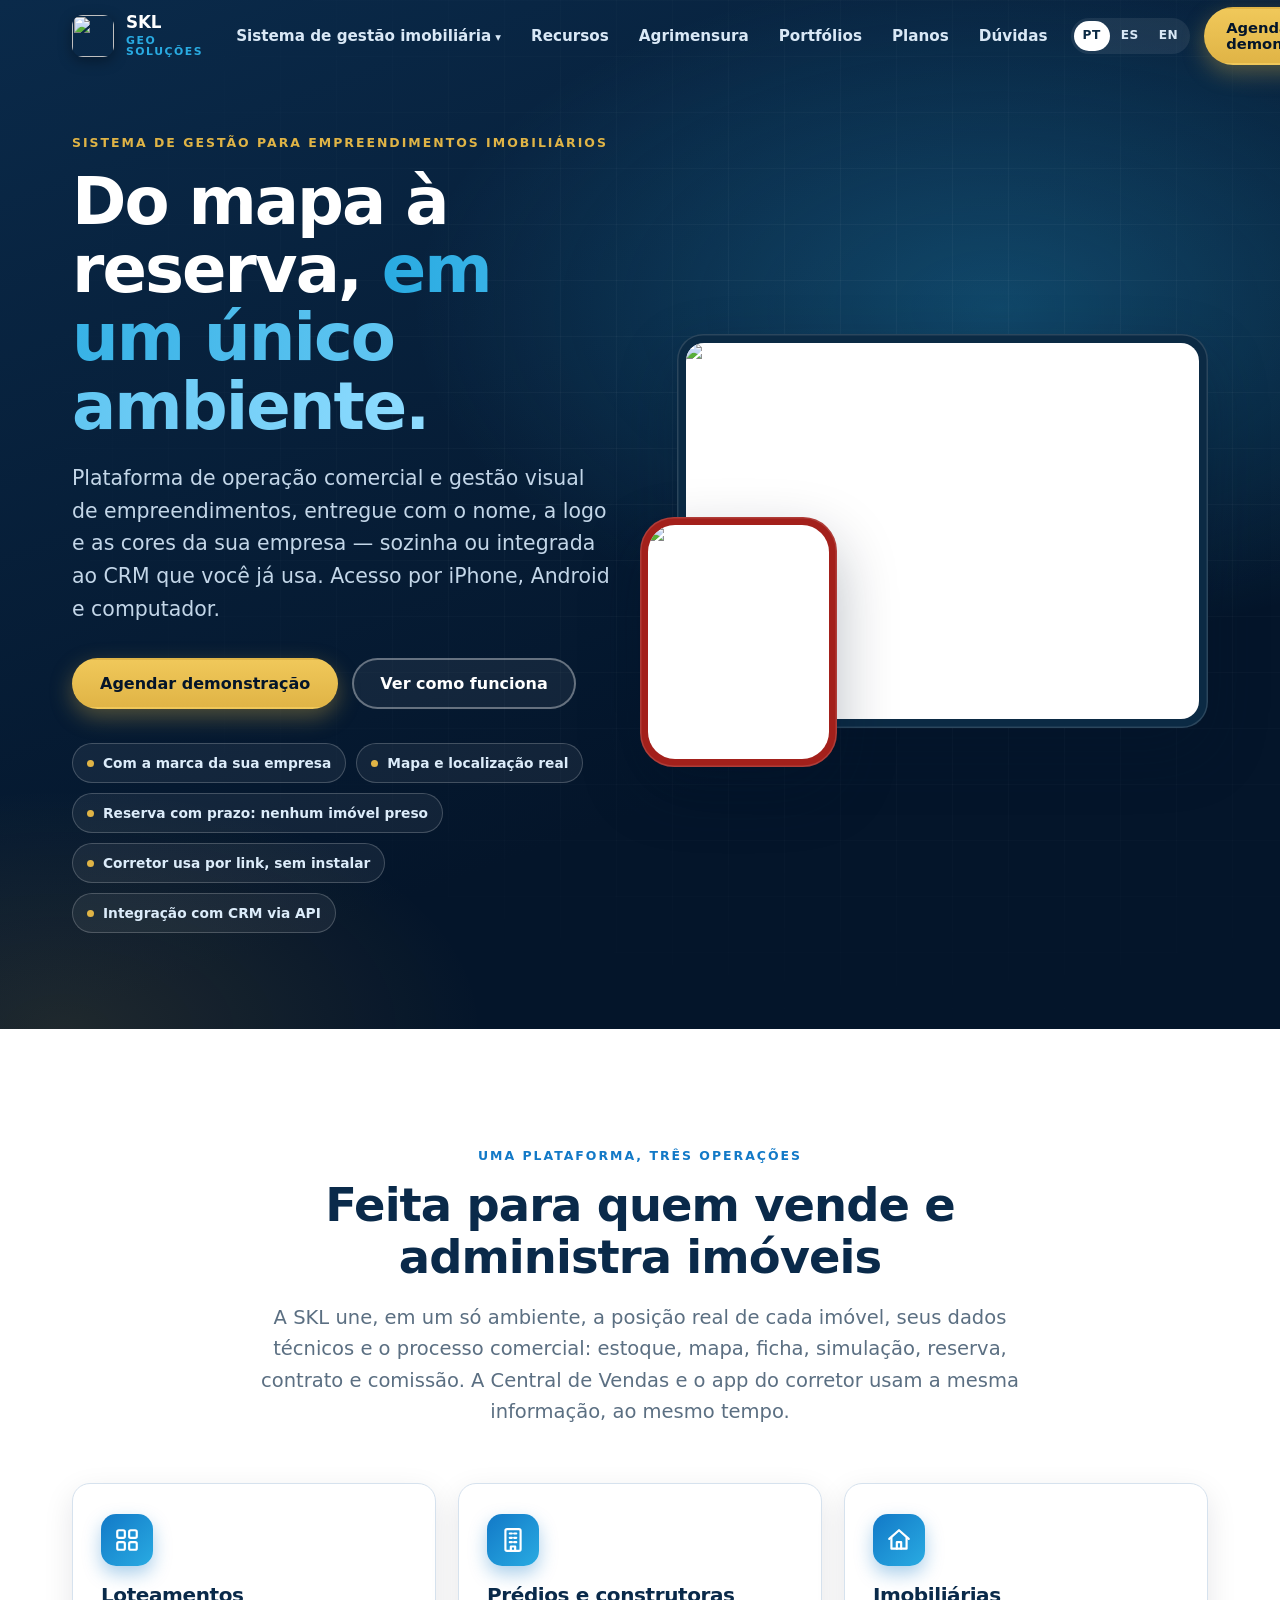
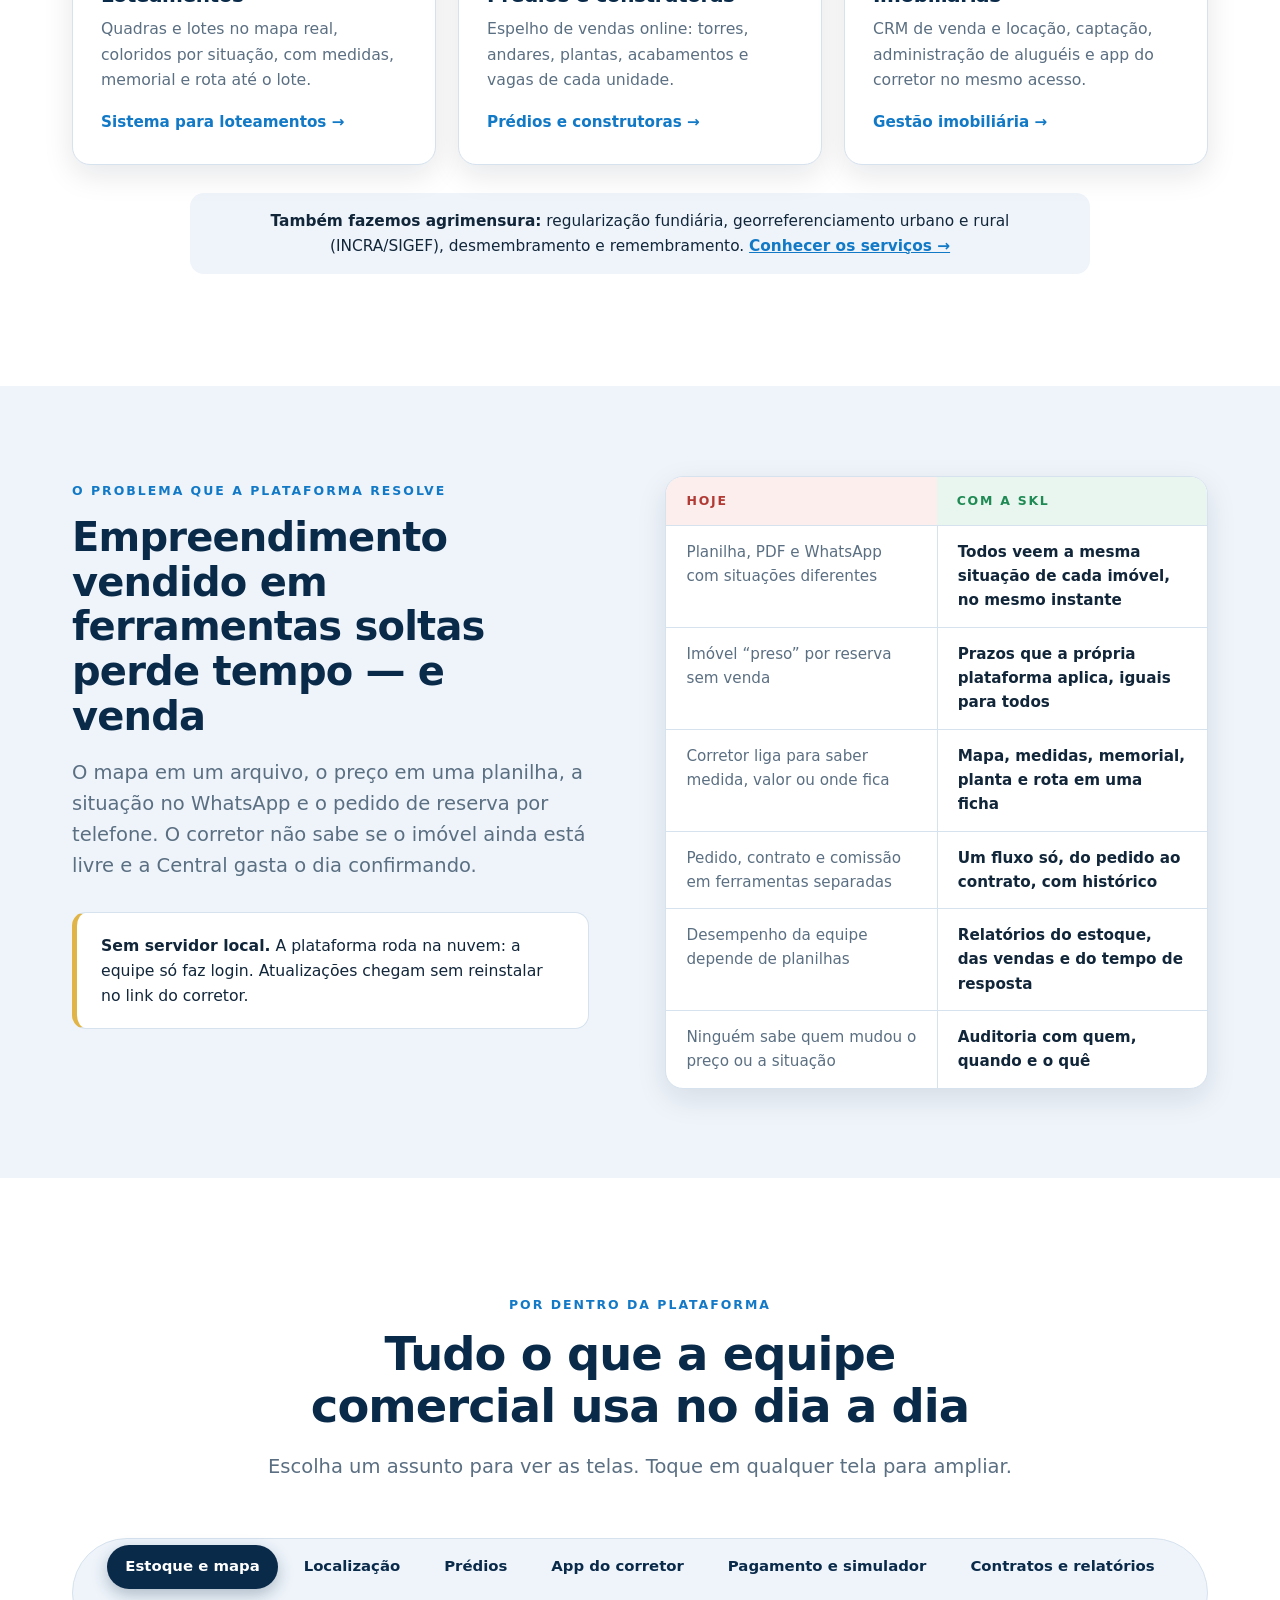
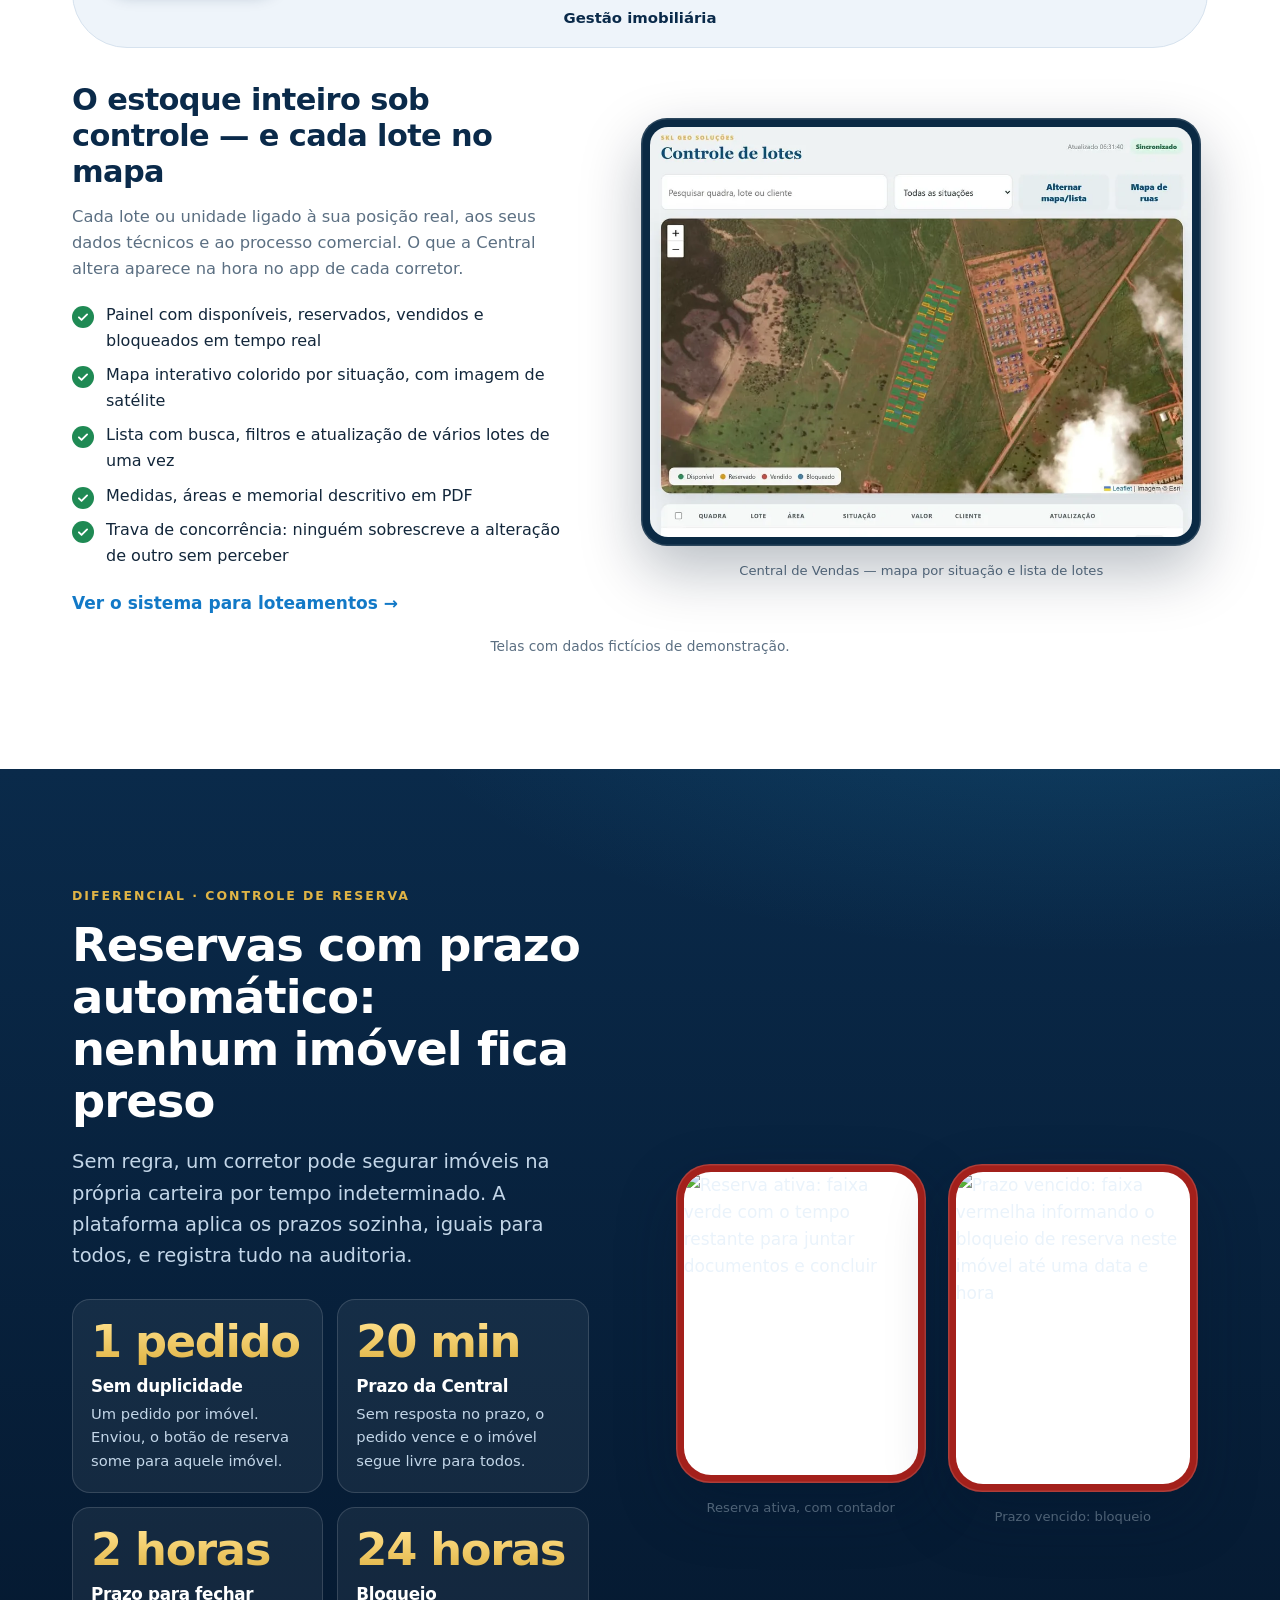
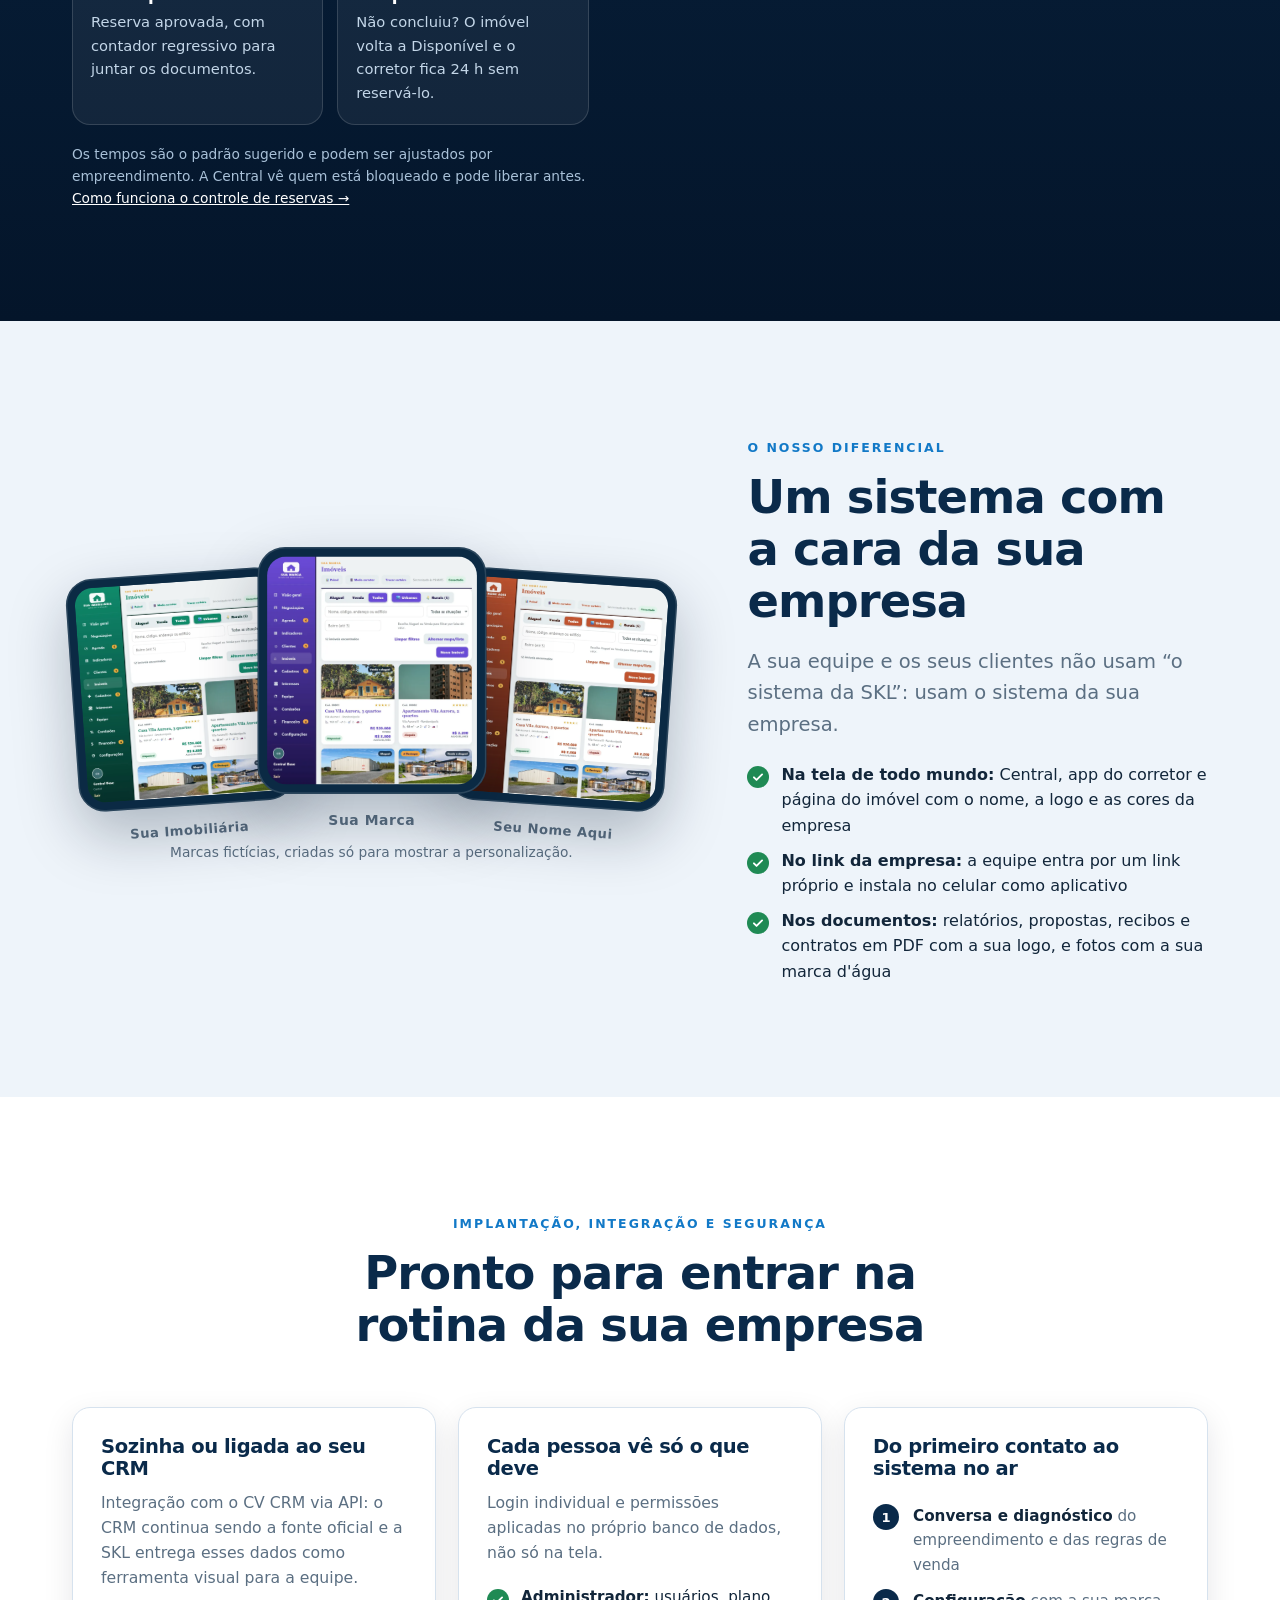
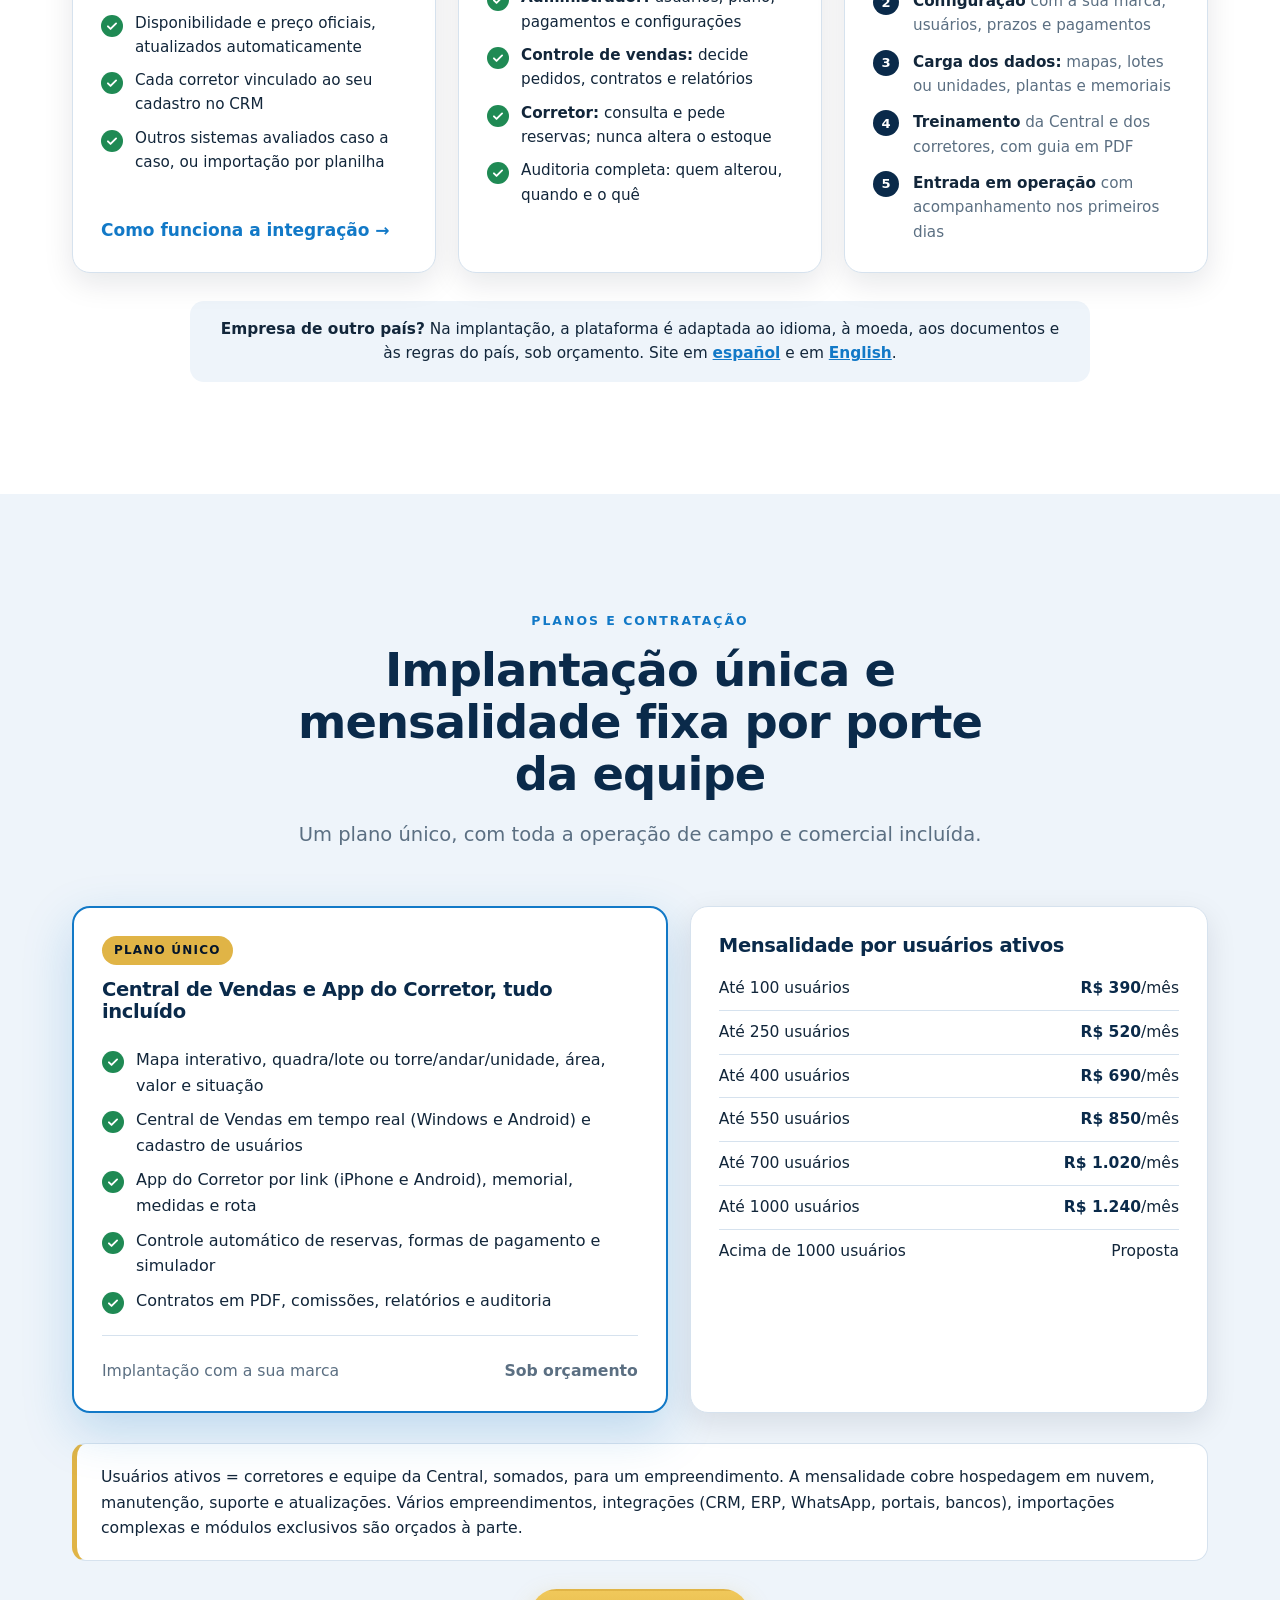
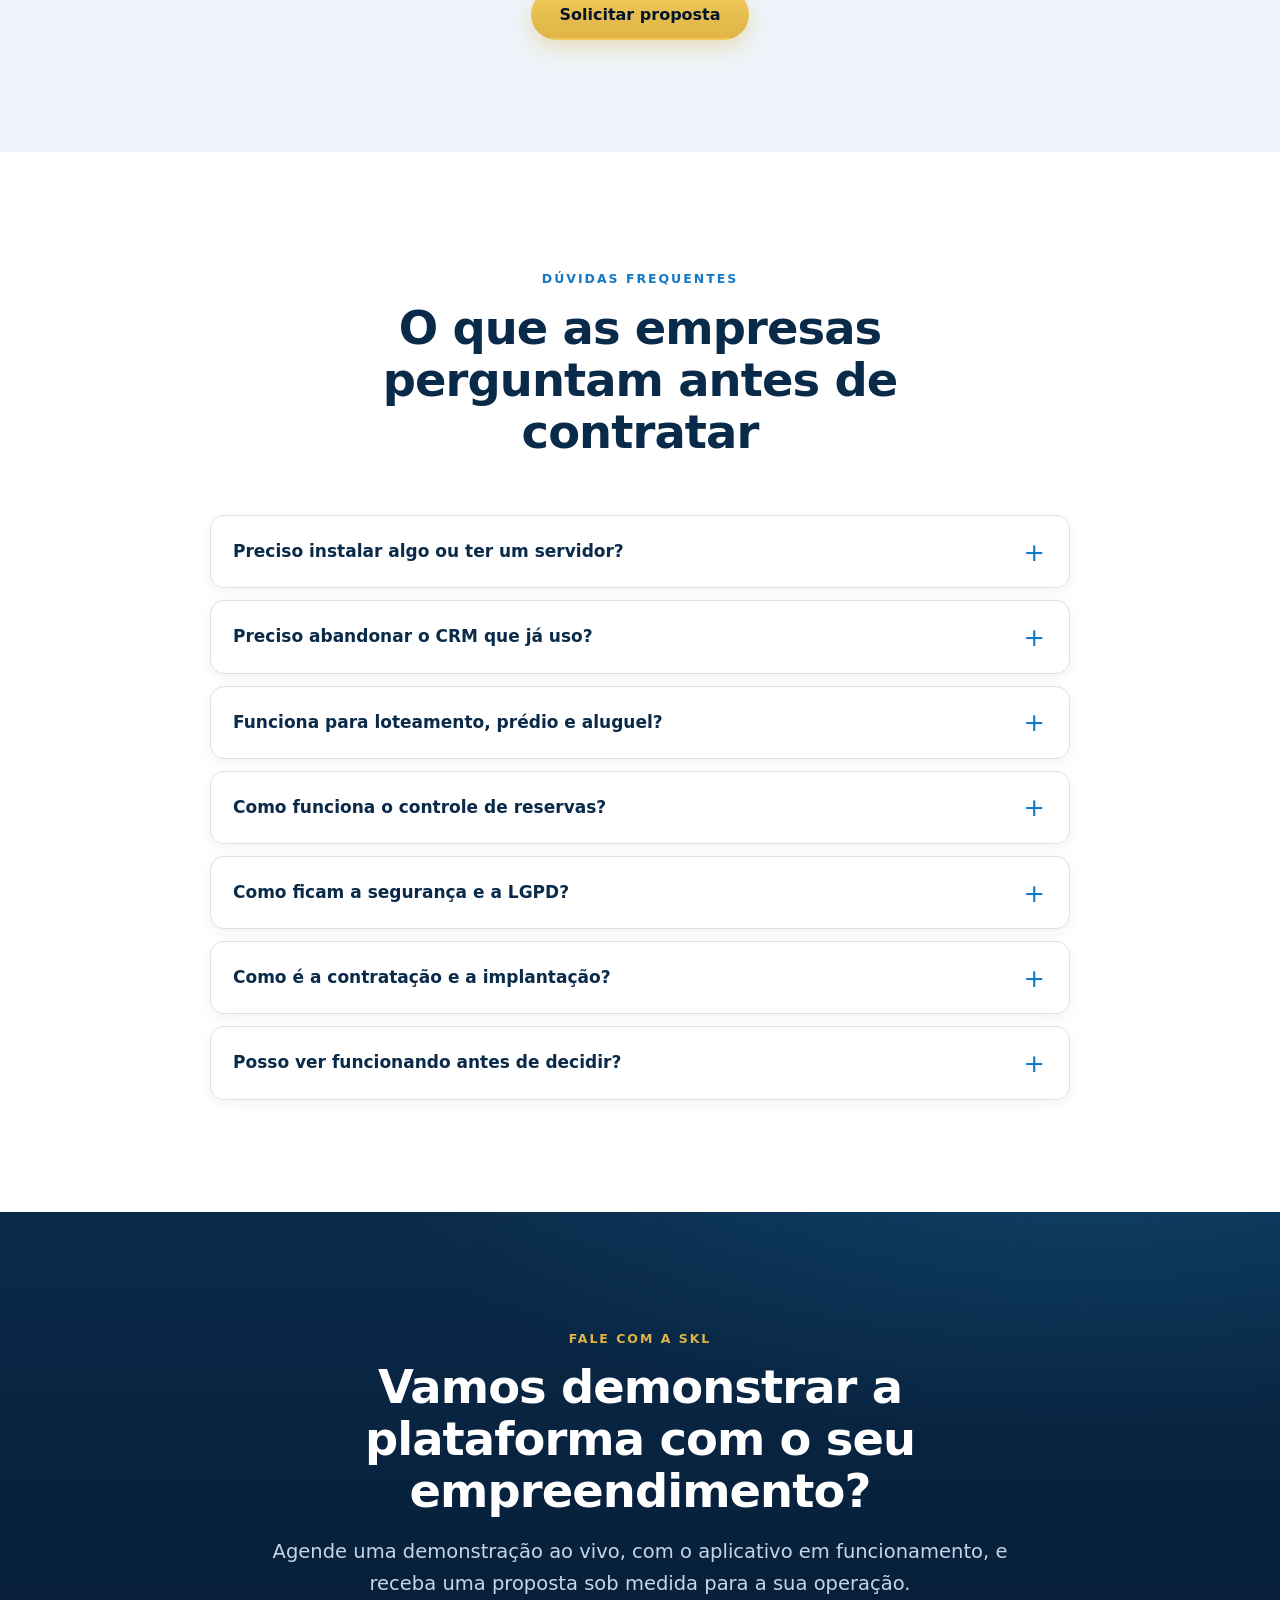
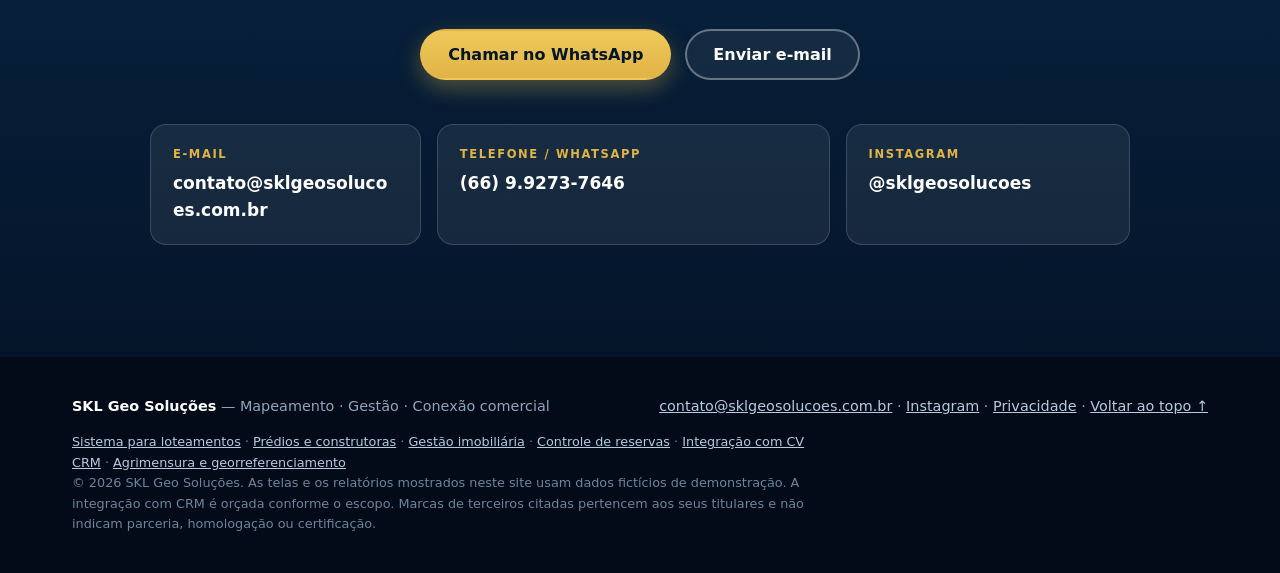
==== commit c245563e: "Proposta de negocios: pagina da Gestao imobiliaria, home, portfolios atualizados e portfolio da func" ====
--- a/index.html
+++ b/index.html
@@ -289,6 +289,7 @@
             <li>Imóveis urbanos e rurais com fotos, mapa, área em hectares ou alqueires e perímetro KML</li>
             <li>Contratos, cobranças com multa e juros, repasse ao proprietário e informe de rendimentos</li>
             <li>Portal do cliente com PIX, baixa pelo extrato do banco e arquivo para o contador</li>
+            <li>Proposta de negócios: estudo de mercado com valor sugerido e proposta de exclusividade em PDF</li>
             <li>Contatos do ZAP, Viva Real e OLX entrando sozinhos no CRM</li>
             <li>Régua de cobrança, encargos, manutenção, chaves e rescisão calculada</li>
             <li>Painel com VGV, comissões e metas, e arquivo da DIMOB para o programa da Receita</li>
